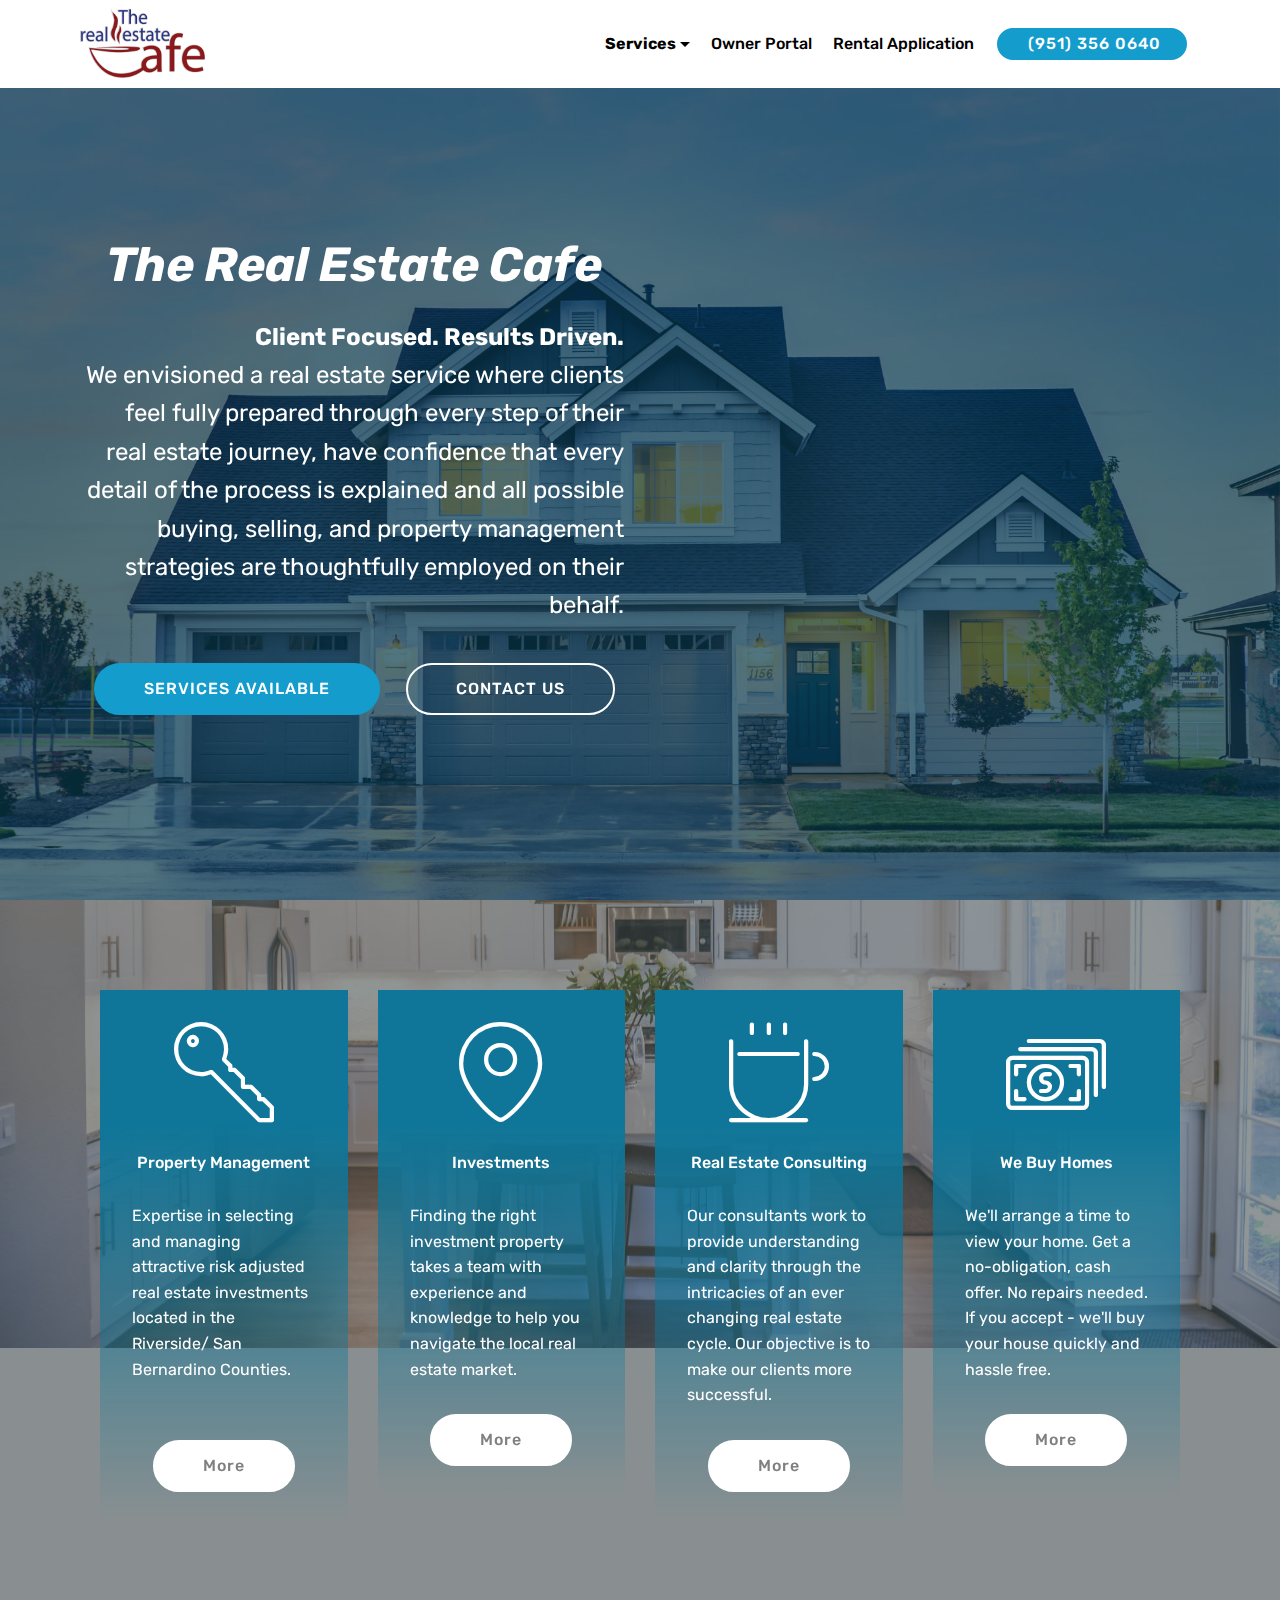
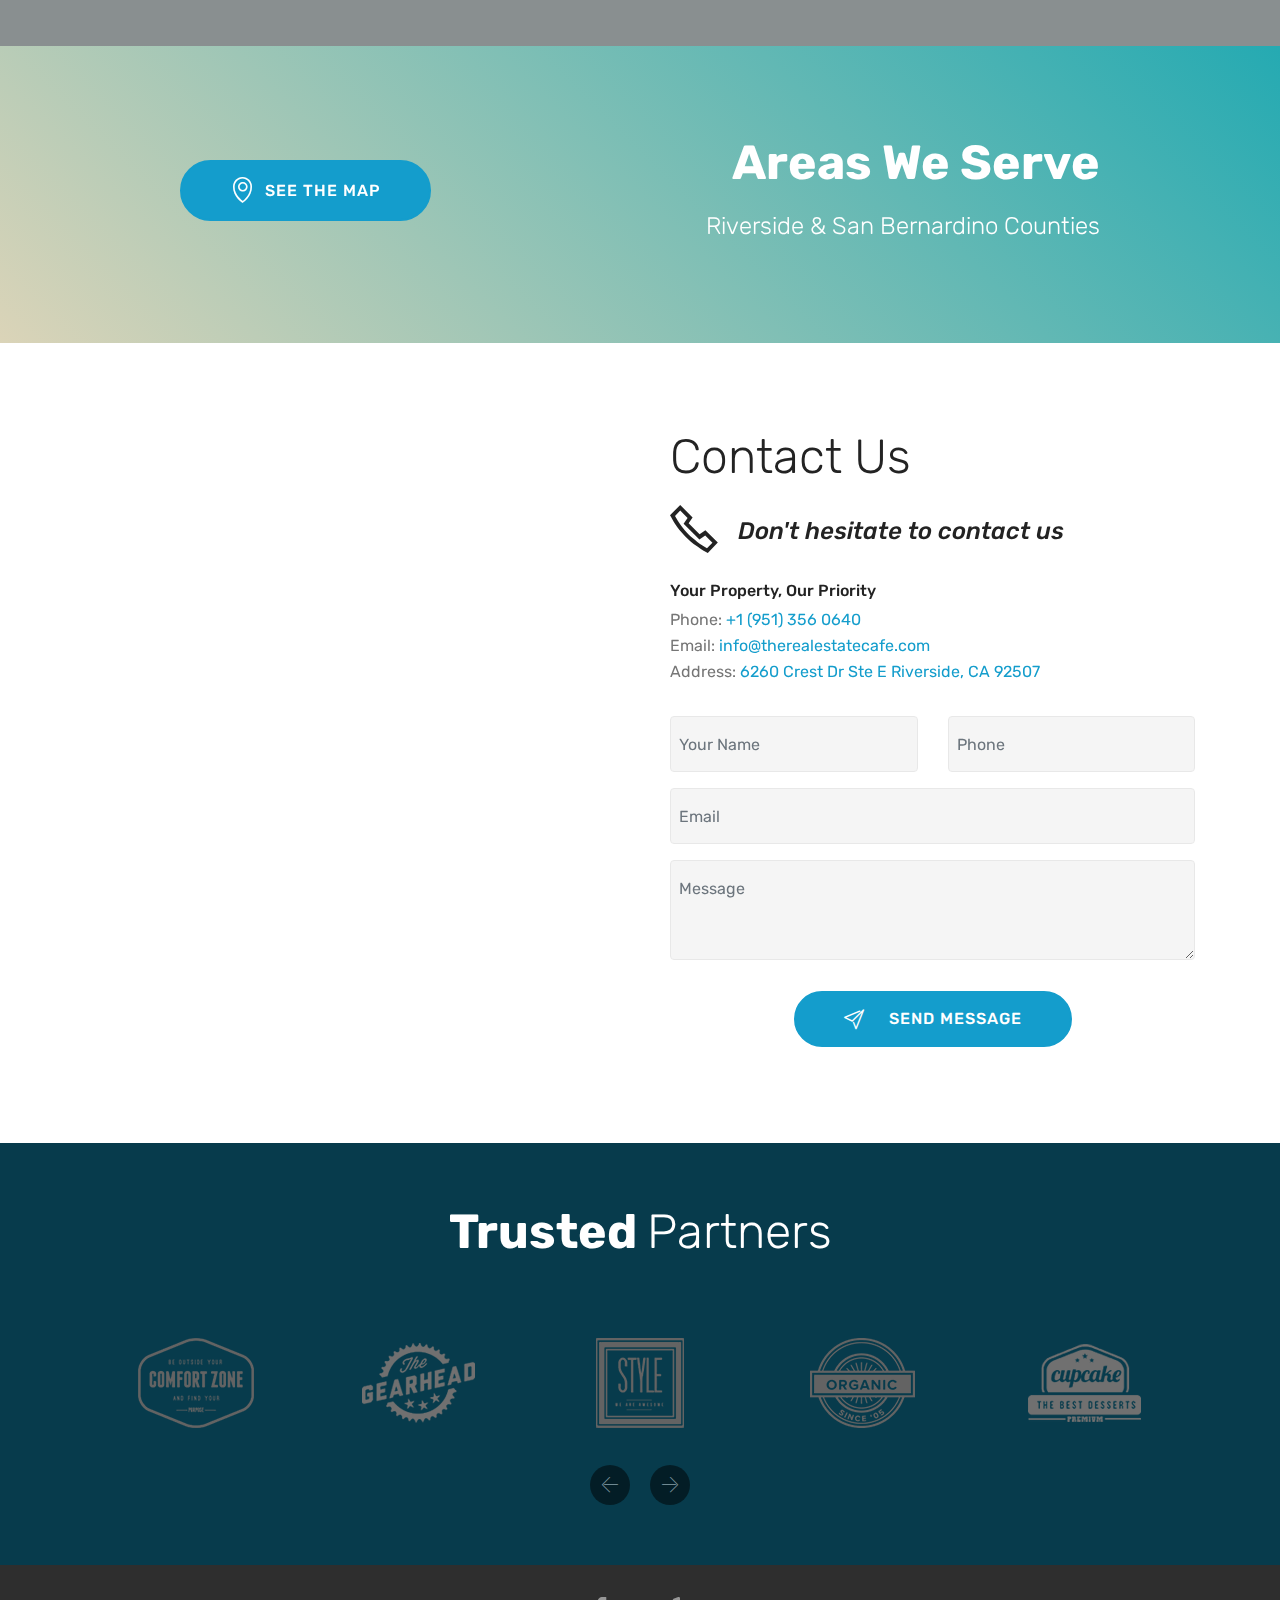
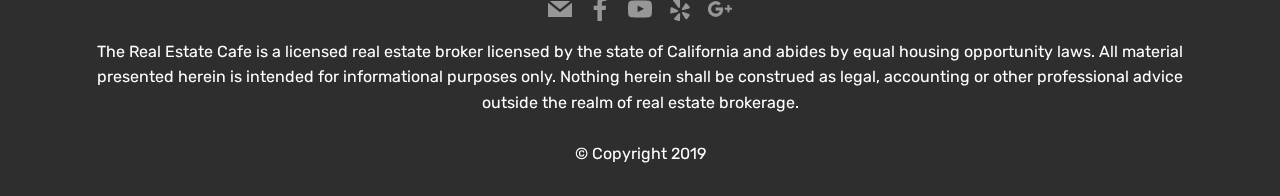
==== index.html @ cf10cf08 "Links" ====
<!DOCTYPE html>
<html  >
<head>
  <!-- Site made with Mobirise Website Builder v4.11.5, https://mobirise.com -->
  <meta charset="UTF-8">
  <meta http-equiv="X-UA-Compatible" content="IE=edge">
  <meta name="generator" content="Mobirise v4.11.5, mobirise.com">
  <meta name="viewport" content="width=device-width, initial-scale=1, minimum-scale=1">
  <link rel="shortcut icon" href="assets/images/1574031997.ico" type="image/x-icon">
  <meta name="description" content="We envisioned a real estate service where clients feel fully prepared through every step of their real estate journey, have confidence that every detail of the process is explained and all possible buying, selling, and property management strategies are thoughtfully employed on their behalf.">
  
  <title>The Real Estate Cafe</title>
  <link rel="stylesheet" href="assets/web/assets/mobirise-icons/mobirise-icons.css">
  <link rel="stylesheet" href="assets/web/assets/mobirise-icons-bold/mobirise-icons-bold.css">
  <link rel="stylesheet" href="assets/web/assets/mobirise-icons2/mobirise2.css">
  <link rel="stylesheet" href="assets/bootstrap/css/bootstrap.min.css">
  <link rel="stylesheet" href="assets/bootstrap/css/bootstrap-grid.min.css">
  <link rel="stylesheet" href="assets/bootstrap/css/bootstrap-reboot.min.css">
  <link rel="stylesheet" href="assets/dropdown/css/style.css">
  <link rel="stylesheet" href="assets/tether/tether.min.css">
  <link rel="stylesheet" href="assets/socicon/css/styles.css">
  <link rel="stylesheet" href="assets/theme/css/style.css">
  <link rel="preload" as="style" href="assets/mobirise/css/mbr-additional.css"><link rel="stylesheet" href="assets/mobirise/css/mbr-additional.css" type="text/css">
  
  
  
</head>
<body>

<!-- Analytics -->
<!-- Global site tag (gtag.js) - Google Analytics -->
<script async src="https://www.googletagmanager.com/gtag/js?id=UA-152706627-1"></script>
<script>
  window.dataLayer = window.dataLayer || [];
  function gtag(){dataLayer.push(arguments);}
  gtag('js', new Date());

  gtag('config', 'UA-152706627-1');
</script>
<!-- /Analytics -->


  <section class="menu cid-rDHTTCakpA" once="menu" id="menu2-9">

    

    <nav class="navbar navbar-expand beta-menu navbar-dropdown align-items-center navbar-fixed-top navbar-toggleable-sm">
        <button class="navbar-toggler navbar-toggler-right" type="button" data-toggle="collapse" data-target="#navbarSupportedContent" aria-controls="navbarSupportedContent" aria-expanded="false" aria-label="Toggle navigation">
            <div class="hamburger">
                <span></span>
                <span></span>
                <span></span>
                <span></span>
            </div>
        </button>
        <div class="menu-logo">
            <div class="navbar-brand">
                <span class="navbar-logo">
                    <a href="http://therealestatecafe.com">
                        <img src="assets/images/trec-final-374x216.png" alt="Mobirise" title="" style="height: 4.5rem;">
                    </a>
                </span>
                
            </div>
        </div>
        <div class="collapse navbar-collapse" id="navbarSupportedContent">
            <ul class="navbar-nav nav-dropdown" data-app-modern-menu="true"><li class="nav-item dropdown"><a class="nav-link link text-black dropdown-toggle display-4" href="https://mobirise.co" data-toggle="dropdown-submenu" aria-expanded="false"><strong>
                        Services</strong></a><div class="dropdown-menu"><a class="text-black dropdown-item display-4" href="propertymanagement.html">Property Management</a><a class="text-black dropdown-item display-4" href="Investments.html" aria-expanded="false">Investments</a><a class="text-black dropdown-item display-4" href="realestateconsulting.html" aria-expanded="false">Real Estate Consulting</a><a class="text-black dropdown-item display-4" href="webuyhomes.html" aria-expanded="false">We Buy Homes</a></div></li>
                <li class="nav-item"><a class="nav-link link text-black display-4" href="https://secure.rentecdirect.com/login/login.php" target="_blank">
                        Owner Portal</a></li><li class="nav-item"><a class="nav-link link text-black display-4" href="assets/files/Rental Application.pdf">
                        Rental Application</a></li></ul>
            <div class="navbar-buttons mbr-section-btn"><a class="btn btn-sm btn-primary display-4" href="tel:+1-951-356-0640">
                    &nbsp;(951) 356 0640</a></div>
        </div>
    </nav>
</section>

<section class="engine"><a href="https://mobirise.info/s">free bootstrap theme</a></section><section class="header7 cid-rGI8yPWXg2 mbr-fullscreen mbr-parallax-background" id="header7-j">

    

    <div class="mbr-overlay" style="opacity: 0.7; background-color: rgb(7, 59, 76);">
    </div>

    <div class="container">
        <div class="media-container-row">

            <div class="media-content align-right">
                <h1 class="mbr-section-title mbr-white pb-3 mbr-fonts-style display-2"><strong><em><br></em></strong><strong><em>The Real Estate Cafe</em></strong></h1>
                <div class="mbr-section-text mbr-white pb-3">
                    <p class="mbr-text mbr-fonts-style display-5"><strong>
                        Client Focused. Results Driven.<br></strong>We envisioned a real estate service where clients feel fully prepared through every step of their real estate journey, have confidence that every detail of the process is explained and all possible buying, selling, and property management strategies are thoughtfully employed on their behalf.
                    </p>
                </div>
                <div class="mbr-section-btn"><a class="btn btn-md btn-primary display-4" href="index.html#features8-p">SERVICES AVAILABLE</a>
                        <a class="btn btn-md btn-white-outline display-4" href="index.html#form4-1u">CONTACT US</a></div>
            </div>

            <div class="mbr-figure" style="width: 100%;"><iframe class="mbr-embedded-video" src="https://www.youtube.com/embed/abnGjzv8wHI?rel=0&amp;amp;showinfo=0&amp;autoplay=0&amp;loop=0" width="1280" height="720" frameborder="0" allowfullscreen></iframe></div>

        </div>
    </div>
</section>

<section class="features8 cid-rHWnczl6pa mbr-parallax-background" id="features8-p">

    

    <div class="mbr-overlay" style="opacity: 0.6; background-color: rgb(70, 80, 82);">
    </div>

    <div class="container">
        <div class="media-container-row">

            <div class="card  col-12 col-md-6 col-lg-3">
                <div class="card-img">
                    <a href="propertymanagement.html"><span class="mbr-iconfont mbri-key"></span></a>
                </div>
                <div class="card-box align-center">
                    <h4 class="card-title mbr-fonts-style display-7">Property Management</h4>
                    <p class="mbr-text mbr-fonts-style display-7">Expertise in selecting and managing attractive risk adjusted real estate investments located in the Riverside/ San Bernardino Counties. &nbsp; &nbsp; &nbsp; &nbsp;</p>
                    <div class="mbr-section-btn text-center"><a href="propertymanagement.html" class="btn btn-white display-4">
                            More
                        </a></div>
                </div>
            </div>

            <div class="card  col-12 col-md-6 col-lg-3">
                <div class="card-img">
                    <a href="Investments.html"><span class="mbr-iconfont mbri-pin"></span></a>
                </div>
                <div class="card-box align-center">
                    <h4 class="card-title mbr-fonts-style display-7">
                        Investments</h4>
                    <p class="mbr-text mbr-fonts-style display-7">
                       Finding the right investment property takes a team with experience and knowledge to help you navigate the local real estate market.</p>
                    <div class="mbr-section-btn text-center"><a href="Investments.html" class="btn btn-white display-4">
                            More
                        </a></div>
                </div>
            </div>

            <div class="card  col-12 col-md-6 col-lg-3">
                <div class="card-img">
                    <a href="realestateconsulting.html"><span class="mbr-iconfont mbri-hot-cup"></span></a>
                </div>
                <div class="card-box align-center">
                    <h4 class="card-title mbr-fonts-style display-7">Real Estate Consulting</h4>
                    <p class="mbr-text mbr-fonts-style display-7">Our consultants work to provide understanding and clarity through the intricacies of an ever changing real estate cycle. Our objective is to make our clients more successful.</p>
                    <div class="mbr-section-btn text-center"><a href="realestateconsulting.html" class="btn btn-white display-4">
                            More
                        </a></div>
                </div>
            </div>

            <div class="card  col-12 col-md-6 col-lg-3">
                <div class="card-img">
                    <a href="webuyhomes.html"><span class="mbr-iconfont mbri-cash"></span></a>
                </div>
                <div class="card-box align-center">
                    <h4 class="card-title mbr-fonts-style display-7">We Buy Homes</h4>
                    <p class="mbr-text mbr-fonts-style display-7">
                       We'll arrange a time to view your home. Get a no-obligation, cash offer. No repairs needed. If you accept - we'll buy your house quickly and hassle free.</p>
                    <div class="mbr-section-btn text-center"><a href="webuyhomes.html" class="btn btn-white display-4">
                            More
                        </a></div>
                </div>
            </div>
        </div>
    </div>
</section>

<section class="mbr-section info2 cid-rDAzeHBP8g" id="info2-3">

    

    

    <div class="container">
        <div class="row main justify-content-center">
            <div class="media-container-column col-12 col-lg-3 col-md-4">
                <div class="mbr-section-btn align-left py-4"><a class="btn btn-primary display-4" href="assets/files/Radius.pdf"><span class="mbrib-pin mbr-iconfont mbr-iconfont-btn"></span>
                    
                    SEE THE MAP</a></div>
            </div>
            <div class="media-container-column title col-12 col-lg-7 col-md-6">
                <h2 class="align-right mbr-bold mbr-white pb-3 mbr-fonts-style display-2">
                    Areas We Serve</h2>
                <h3 class="mbr-section-subtitle align-right mbr-light mbr-white mbr-fonts-style display-5">Riverside &amp; San Bernardino Counties</h3>
            </div>
        </div>
    </div>
</section>

<section class="mbr-section form4 cid-rI7AXeFHJq" id="form4-1u">

    

    
    <div class="container">
        <div class="row">
            <div class="col-md-6">
                <div class="google-map"><iframe frameborder="0" style="border:0" src="https://www.google.com/maps/embed?pb=!1m18!1m12!1m3!1d3310.1131016805157!2d-117.29382394874041!3d33.93821903108164!2m3!1f0!2f0!3f0!3m2!1i1024!2i768!4f13.1!3m3!1m2!1s0x80dcaf67838fd067%3A0x49333f3ebdfa933!2s6260%20River%20Crest%20Dr%20Ste%20E%2C%20Riverside%2C%20CA%2092507!5e0!3m2!1sen!2sus!4v1573858148658!5m2!1sen!2sus" allowfullscreen=""></iframe></div>
            </div>
            <div class="col-md-6">
                <h2 class="pb-3 align-left mbr-fonts-style display-2">
                    Contact Us</h2>
                <div>
                    <div class="icon-block pb-3 align-left">
                        <span class="icon-block__icon">
                            <span class="mbr-iconfont mobi-mbri-phone mobi-mbri"></span>
                        </span>
                        <h4 class="icon-block__title align-left mbr-fonts-style display-5">
                            Don't hesitate to contact us
                        </h4>
                    </div>
                    <div class="icon-contacts pb-3">
                        <h5 class="align-left mbr-fonts-style display-7">
                            Your Property, Our Priority</h5>
                        <p class="mbr-text align-left mbr-fonts-style display-7">Phone: <a href="tel:+1-951-356-0640">+1 (951) 356 0640
</a><br>Email: <a href="mailto:info@therealestatecafe.com">info@therealestatecafe.com
</a><br>Address: <a href="https://goo.gl/maps/MtQmYzuXw4M2exPb6">6260 Crest Dr Ste E Riverside, CA 92507</a></p>
                    </div>
                </div>
                <div data-form-type="formoid">
                    <!---Formbuilder Form--->
                    <form action="https://mobirise.com/" method="POST" class="mbr-form form-with-styler" data-form-title="Mobirise Form"><input type="hidden" name="email" data-form-email="true" value="NjEitcz1NUgP7tt80bOHB78tgXNG2n6FThf7GedK1lI90MJLsOsEZEXNHoDwFAj2pG/1dnRQwK0HQalCvZ9HMID+qB2Uj6NOpmA/CCeDQgaWIvW0AGDPTnLVJzceEoi9">
                        <div class="row">
                            <div hidden="hidden" data-form-alert="" class="alert alert-success col-12">Thanks for filling out the form!</div>
                            <div hidden="hidden" data-form-alert-danger="" class="alert alert-danger col-12">
                            </div>
                        </div>
                        <div class="dragArea row">
                            <div class="col-md-6  form-group" data-for="name">
                                <input type="text" name="name" placeholder="Your Name" data-form-field="Name" required="required" class="form-control input display-7" id="name-form4-1u">
                            </div>
                            <div class="col-md-6  form-group" data-for="phone">
                                <input type="text" name="phone" placeholder="Phone" data-form-field="Phone" required="required" class="form-control input display-7" id="phone-form4-1u">
                            </div>
                            <div data-for="email" class="col-md-12  form-group">
                                <input type="text" name="email" placeholder="Email" data-form-field="Email" class="form-control input display-7" required="required" id="email-form4-1u">
                            </div>
                            <div data-for="message" class="col-md-12  form-group">
                                <textarea name="message" placeholder="Message" data-form-field="Message" class="form-control input display-7" id="message-form4-1u"></textarea>
                            </div>
                            <div class="col-md-12 input-group-btn  mt-2 align-center"><button type="submit" class="btn btn-primary btn-form display-4"><span class="mbrib-paper-plane mbr-iconfont mbr-iconfont-btn" style="font-size: 20px;"></span>SEND MESSAGE</button></div>
                        </div>
                    </form><!---Formbuilder Form--->
                </div>
            </div>
        </div>
    </div>
</section>

<section class="clients cid-rHYdg5IMvt" data-interval="false" id="clients-19">
      

    
        <div class="container mb-5">
            <div class="media-container-row">
                <div class="col-12 align-center">
                    <h2 class="mbr-section-title pb-3 mbr-fonts-style display-2"><strong>Trusted&nbsp;</strong>Partners</h2>
                    
                </div>
            </div>
        </div>

    <div class="container">
        <div class="carousel slide" role="listbox" data-pause="true" data-keyboard="false" data-ride="carousel" data-interval="5000">
            <div class="carousel-inner" data-visible="5">
                
                
                
                
                
            <div class="carousel-item ">
                    <div class="media-container-row">
                        <div class="col-md-12">
                            <div class="wrap-img ">
                                <img src="assets/images/1.png" class="img-responsive clients-img">
                            </div>
                        </div>
                    </div>
                </div><div class="carousel-item ">
                    <div class="media-container-row">
                        <div class="col-md-12">
                            <div class="wrap-img ">
                                <img src="assets/images/2.png" class="img-responsive clients-img">
                            </div>
                        </div>
                    </div>
                </div><div class="carousel-item ">
                    <div class="media-container-row">
                        <div class="col-md-12">
                            <div class="wrap-img ">
                                <img src="assets/images/3.png" class="img-responsive clients-img">
                            </div>
                        </div>
                    </div>
                </div><div class="carousel-item ">
                    <div class="media-container-row">
                        <div class="col-md-12">
                            <div class="wrap-img ">
                                <img src="assets/images/4.png" class="img-responsive clients-img">
                            </div>
                        </div>
                    </div>
                </div><div class="carousel-item ">
                    <div class="media-container-row">
                        <div class="col-md-12">
                            <div class="wrap-img ">
                                <img src="assets/images/5.png" class="img-responsive clients-img">
                            </div>
                        </div>
                    </div>
                </div></div>
            <div class="carousel-controls">
                <a data-app-prevent-settings="" class="carousel-control carousel-control-prev" role="button" data-slide="prev">
                    <span aria-hidden="true" class="mbri-left mbr-iconfont"></span>
                    <span class="sr-only">Previous</span>
                </a>
                <a data-app-prevent-settings="" class="carousel-control carousel-control-next" role="button" data-slide="next">
                    <span aria-hidden="true" class="mbri-right mbr-iconfont"></span>
                    <span class="sr-only">Next</span>
                </a>
            </div>
        </div>
    </div>
</section>

<section once="footers" class="cid-rDAzD7xbrZ" id="footer7-7">

    

    

    <div class="container">
        <div class="media-container-row align-center mbr-white">
            
            <div class="row social-row">
                <div class="social-list align-right pb-2">
                    
                    
                    
                    
                    
                    
                <div class="soc-item">
                        <a href="mailto:info@therealestatecafe.com">
                            <span class="mbr-iconfont mbr-iconfont-social socicon-mail socicon"></span>
                        </a>
                    </div><div class="soc-item">
                        <a href="https://www.facebook.com/TheRealEstateCafe.Biz" target="_blank">
                            <span class="mbr-iconfont mbr-iconfont-social socicon-facebook socicon"></span>
                        </a>
                    </div><div class="soc-item">
                        <a href="https://www.youtube.com/channel/UC1i40LiXHaznT1-NiP7mgxQ" target="_blank">
                            <span class="mbr-iconfont mbr-iconfont-social socicon-youtube socicon"></span>
                        </a>
                    </div><div class="soc-item">
                        <a href="https://www.yelp.com/biz/the-real-estate-cafe-riverside-2" target="_blank">
                            <span class="mbr-iconfont mbr-iconfont-social socicon-yelp socicon"></span>
                        </a>
                    </div><div class="soc-item">
                        <a href="https://plus.google.com/u/0/+Mobirise" target="_blank">
                            <span class="socicon-googleplus socicon mbr-iconfont mbr-iconfont-social"></span>
                        </a>
                    </div></div>
            </div>
            <div class="row row-copirayt">
                <p class="mbr-text mb-0 mbr-fonts-style mbr-white align-center display-7">
                    The Real Estate Cafe is a licensed real estate broker licensed by the state of California and abides by equal housing opportunity laws. All material presented herein is intended for informational purposes only. Nothing herein shall be construed as legal, accounting or other professional advice outside the realm of real estate brokerage.
<br><br>© Copyright 2019</p>
            </div>
        </div>
    </div>
</section>


  <script src="assets/web/assets/jquery/jquery.min.js"></script>
  <script src="assets/popper/popper.min.js"></script>
  <script src="assets/bootstrap/js/bootstrap.min.js"></script>
  <script src="assets/parallax/jarallax.min.js"></script>
  <script src="assets/dropdown/js/nav-dropdown.js"></script>
  <script src="assets/dropdown/js/navbar-dropdown.js"></script>
  <script src="assets/touchswipe/jquery.touch-swipe.min.js"></script>
  <script src="assets/bootstrapcarouselswipe/bootstrap-carousel-swipe.js"></script>
  <script src="assets/mbr-clients-slider/mbr-clients-slider.js"></script>
  <script src="assets/tether/tether.min.js"></script>
  <script src="assets/smoothscroll/smooth-scroll.js"></script>
  <script src="assets/theme/js/script.js"></script>
  <script src="assets/formoid/formoid.min.js"></script>
  
  
 <div id="scrollToTop" class="scrollToTop mbr-arrow-up"><a style="text-align: center;"><i class="mbr-arrow-up-icon mbr-arrow-up-icon-cm cm-icon cm-icon-smallarrow-up"></i></a></div>
  </body>
</html>
---- assets/web/assets/mobirise-icons/mobirise-icons.css ----
@font-face {
  font-family: 'MobiriseIcons';
  src:  url('mobirise-icons.eot?spat4u');
  src:  url('mobirise-icons.eot?spat4u#iefix') format('embedded-opentype'),
    url('mobirise-icons.ttf?spat4u') format('truetype'),
    url('mobirise-icons.woff?spat4u') format('woff'),
    url('mobirise-icons.svg?spat4u#MobiriseIcons') format('svg');
  font-weight: normal;
  font-style: normal;
  font-display: swap;
}

[class^="mbri-"], [class*=" mbri-"] {
  /* use !important to prevent issues with browser extensions that change fonts */
  font-family: MobiriseIcons !important;
  speak: none;
  font-style: normal;
  font-weight: normal;
  font-variant: normal;
  text-transform: none;
  line-height: 1;

  /* Better Font Rendering =========== */
  -webkit-font-smoothing: antialiased;
  -moz-osx-font-smoothing: grayscale;
}

.mbri-add-submenu:before {
  content: "\e900";
}
.mbri-alert:before {
  content: "\e901";
}
.mbri-align-center:before {
  content: "\e902";
}
.mbri-align-justify:before {
  content: "\e903";
}
.mbri-align-left:before {
  content: "\e904";
}
.mbri-align-right:before {
  content: "\e905";
}
.mbri-android:before {
  content: "\e906";
}
.mbri-apple:before {
  content: "\e907";
}
.mbri-arrow-down:before {
  content: "\e908";
}
.mbri-arrow-next:before {
  content: "\e909";
}
.mbri-arrow-prev:before {
  content: "\e90a";
}
.mbri-arrow-up:before {
  content: "\e90b";
}
.mbri-bold:before {
  content: "\e90c";
}
.mbri-bookmark:before {
  content: "\e90d";
}
.mbri-bootstrap:before {
  content: "\e90e";
}
.mbri-briefcase:before {
  content: "\e90f";
}
.mbri-browse:before {
  content: "\e910";
}
.mbri-bulleted-list:before {
  content: "\e911";
}
.mbri-calendar:before {
  content: "\e912";
}
.mbri-camera:before {
  content: "\e913";
}
.mbri-cart-add:before {
  content: "\e914";
}
.mbri-cart-full:before {
  content: "\e915";
}
.mbri-cash:before {
  content: "\e916";
}
.mbri-change-style:before {
  content: "\e917";
}
.mbri-chat:before {
  content: "\e918";
}
.mbri-clock:before {
  content: "\e919";
}
.mbri-close:before {
  content: "\e91a";
}
.mbri-cloud:before {
  content: "\e91b";
}
.mbri-code:before {
  content: "\e91c";
}
.mbri-contact-form:before {
  content: "\e91d";
}
.mbri-credit-card:before {
  content: "\e91e";
}
.mbri-cursor-click:before {
  content: "\e91f";
}
.mbri-cust-feedback:before {
  content: "\e920";
}
.mbri-database:before {
  content: "\e921";
}
.mbri-delivery:before {
  content: "\e922";
}
.mbri-desktop:before {
  content: "\e923";
}
.mbri-devices:before {
  content: "\e924";
}
.mbri-down:before {
  content: "\e925";
}
.mbri-download:before {
  content: "\e989";
}
.mbri-drag-n-drop:before {
  content: "\e927";
}
.mbri-drag-n-drop2:before {
  content: "\e928";
}
.mbri-edit:before {
  content: "\e929";
}
.mbri-edit2:before {
  content: "\e92a";
}
.mbri-error:before {
  content: "\e92b";
}
.mbri-extension:before {
  content: "\e92c";
}
.mbri-features:before {
  content: "\e92d";
}
.mbri-file:before {
  content: "\e92e";
}
.mbri-flag:before {
  content: "\e92f";
}
.mbri-folder:before {
  content: "\e930";
}
.mbri-gift:before {
  content: "\e931";
}
.mbri-github:before {
  content: "\e932";
}
.mbri-globe:before {
  content: "\e933";
}
.mbri-globe-2:before {
  content: "\e934";
}
.mbri-growing-chart:before {
  content: "\e935";
}
.mbri-hearth:before {
  content: "\e936";
}
.mbri-help:before {
  content: "\e937";
}
.mbri-home:before {
  content: "\e938";
}
.mbri-hot-cup:before {
  content: "\e939";
}
.mbri-idea:before {
  content: "\e93a";
}
.mbri-image-gallery:before {
  content: "\e93b";
}
.mbri-image-slider:before {
  content: "\e93c";
}
.mbri-info:before {
  content: "\e93d";
}
.mbri-italic:before {
  content: "\e93e";
}
.mbri-key:before {
  content: "\e93f";
}
.mbri-laptop:before {
  content: "\e940";
}
.mbri-layers:before {
  content: "\e941";
}
.mbri-left-right:before {
  content: "\e942";
}
.mbri-left:before {
  content: "\e943";
}
.mbri-letter:before {
  content: "\e944";
}
.mbri-like:before {
  content: "\e945";
}
.mbri-link:before {
  content: "\e946";
}
.mbri-lock:before {
  content: "\e947";
}
.mbri-login:before {
  content: "\e948";
}
.mbri-logout:before {
  content: "\e949";
}
.mbri-magic-stick:before {
  content: "\e94a";
}
.mbri-map-pin:before {
  content: "\e94b";
}
.mbri-menu:before {
  content: "\e94c";
}
.mbri-mobile:before {
  content: "\e94d";
}
.mbri-mobile2:before {
  content: "\e94e";
}
.mbri-mobirise:before {
  content: "\e94f";
}
.mbri-more-horizontal:before {
  content: "\e950";
}
.mbri-more-vertical:before {
  content: "\e951";
}
.mbri-music:before {
  content: "\e952";
}
.mbri-new-file:before {
  content: "\e953";
}
.mbri-numbered-list:before {
  content: "\e954";
}
.mbri-opened-folder:before {
  content: "\e955";
}
.mbri-pages:before {
  content: "\e956";
}
.mbri-paper-plane:before {
  content: "\e957";
}
.mbri-paperclip:before {
  content: "\e958";
}
.mbri-photo:before {
  content: "\e959";
}
.mbri-photos:before {
  content: "\e95a";
}
.mbri-pin:before {
  content: "\e95b";
}
.mbri-play:before {
  content: "\e95c";
}
.mbri-plus:before {
  content: "\e95d";
}
.mbri-preview:before {
  content: "\e95e";
}
.mbri-print:before {
  content: "\e95f";
}
.mbri-protect:before {
  content: "\e960";
}
.mbri-question:before {
  content: "\e961";
}
.mbri-quote-left:before {
  content: "\e962";
}
.mbri-quote-right:before {
  content: "\e963";
}
.mbri-refresh:before {
  content: "\e964";
}
.mbri-responsive:before {
  content: "\e965";
}
.mbri-right:before {
  content: "\e966";
}
.mbri-rocket:before {
  content: "\e967";
}
.mbri-sad-face:before {
  content: "\e968";
}
.mbri-sale:before {
  content: "\e969";
}
.mbri-save:before {
  content: "\e96a";
}
.mbri-search:before {
  content: "\e96b";
}
.mbri-setting:before {
  content: "\e96c";
}
.mbri-setting2:before {
  content: "\e96d";
}
.mbri-setting3:before {
  content: "\e96e";
}
.mbri-share:before {
  content: "\e96f";
}
.mbri-shopping-bag:before {
  content: "\e970";
}
.mbri-shopping-basket:before {
  content: "\e971";
}
.mbri-shopping-cart:before {
  content: "\e972";
}
.mbri-sites:before {
  content: "\e973";
}
.mbri-smile-face:before {
  content: "\e974";
}
.mbri-speed:before {
  content: "\e975";
}
.mbri-star:before {
  content: "\e976";
}
.mbri-success:before {
  content: "\e977";
}
.mbri-sun:before {
  content: "\e978";
}
.mbri-sun2:before {
  content: "\e979";
}
.mbri-tablet:before {
  content: "\e97a";
}
.mbri-tablet-vertical:before {
  content: "\e97b";
}
.mbri-target:before {
  content: "\e97c";
}
.mbri-timer:before {
  content: "\e97d";
}
.mbri-to-ftp:before {
  content: "\e97e";
}
.mbri-to-local-drive:before {
  content: "\e97f";
}
.mbri-touch-swipe:before {
  content: "\e980";
}
.mbri-touch:before {
  content: "\e981";
}
.mbri-trash:before {
  content: "\e982";
}
.mbri-underline:before {
  content: "\e983";
}
.mbri-unlink:before {
  content: "\e984";
}
.mbri-unlock:before {
  content: "\e985";
}
.mbri-up-down:before {
  content: "\e986";
}
.mbri-up:before {
  content: "\e987";
}
.mbri-update:before {
  content: "\e988";
}
.mbri-upload:before {
 content: "\e926"; 
}
.mbri-user:before {
  content: "\e98a";
}
.mbri-user2:before {
  content: "\e98b";
}
.mbri-users:before {
  content: "\e98c";
}
.mbri-video:before {
  content: "\e98d";
}
.mbri-video-play:before {
  content: "\e98e";
}
.mbri-watch:before {
  content: "\e98f";
}
.mbri-website-theme:before {
  content: "\e990";
}
.mbri-wifi:before {
  content: "\e991";
}
.mbri-windows:before {
  content: "\e992";
}
.mbri-zoom-out:before {
  content: "\e993";
}
.mbri-redo:before {
  content: "\e994";
}
.mbri-undo:before {
  content: "\e995";
}
---- assets/web/assets/mobirise-icons-bold/mobirise-icons-bold.css ----
@font-face {
  font-family: 'mobirise-icons-bold';
  font-display: swap;
  src:  url('mobirise-icons-bold.eot?m1l4yr');
  src:  url('mobirise-icons-bold.eot?m1l4yr#iefix') format('embedded-opentype'),
    url('mobirise-icons-bold.ttf?m1l4yr') format('truetype'),
    url('mobirise-icons-bold.woff?m1l4yr') format('woff'),
    url('mobirise-icons-bold.svg?m1l4yr#mobirise-icons-bold') format('svg');
  font-weight: normal;
  font-style: normal;
}

[class^="mbrib-"], [class*="mbrib-"] {
  /* use !important to prevent issues with browser extensions that change fonts */
  font-family: 'mobirise-icons-bold' !important;
  speak: none;
  font-style: normal;
  font-weight: normal;
  font-variant: normal;
  text-transform: none;
  line-height: 1;

  /* Better Font Rendering =========== */
  -webkit-font-smoothing: antialiased;
  -moz-osx-font-smoothing: grayscale;
}

.mbrib-add-submenu:before {
  content: "\e900";
}
.mbrib-alert:before {
  content: "\e901";
}
.mbrib-align-center:before {
  content: "\e902";
}
.mbrib-align-justify:before {
  content: "\e903";
}
.mbrib-align-left:before {
  content: "\e904";
}
.mbrib-align-right:before {
  content: "\e905";
}
.mbrib-android:before {
  content: "\e906";
}
.mbrib-apple:before {
  content: "\e907";
}
.mbrib-arrow-down:before {
  content: "\e908";
}
.mbrib-arrow-next:before {
  content: "\e909";
}
.mbrib-arrow-prev:before {
  content: "\e90a";
}
.mbrib-arrow-up:before {
  content: "\e90b";
}
.mbrib-bold:before {
  content: "\e90c";
}
.mbrib-bookmark:before {
  content: "\e90d";
}
.mbrib-bootstrap:before {
  content: "\e90e";
}
.mbrib-briefcase:before {
  content: "\e90f";
}
.mbrib-browse:before {
  content: "\e910";
}
.mbrib-bulleted-list:before {
  content: "\e911";
}
.mbrib-calendar:before {
  content: "\e912";
}
.mbrib-camera:before {
  content: "\e913";
}
.mbrib-cart-add:before {
  content: "\e914";
}
.mbrib-cart-full:before {
  content: "\e915";
}
.mbrib-cash:before {
  content: "\e916";
}
.mbrib-change-style:before {
  content: "\e917";
}
.mbrib-chat:before {
  content: "\e918";
}
.mbrib-clock:before {
  content: "\e919";
}
.mbrib-close:before {
  content: "\e91a";
}
.mbrib-cloud:before {
  content: "\e91b";
}
.mbrib-code:before {
  content: "\e91c";
}
.mbrib-contact-form:before {
  content: "\e91d";
}
.mbrib-credit-card:before {
  content: "\e91e";
}
.mbrib-cursor-click:before {
  content: "\e91f";
}
.mbrib-cust-feedback:before {
  content: "\e920";
}
.mbrib-database:before {
  content: "\e921";
}
.mbrib-delivery:before {
  content: "\e922";
}
.mbrib-desktop:before {
  content: "\e923";
}
.mbrib-devices:before {
  content: "\e924";
}
.mbrib-down:before {
  content: "\e925";
}
.mbrib-download:before {
  content: "\e926";
}
.mbrib-drag-n-drop:before {
  content: "\e927";
}
.mbrib-drag-n-drop2:before {
  content: "\e928";
}
.mbrib-edit:before {
  content: "\e929";
}
.mbrib-edit2:before {
  content: "\e92a";
}
.mbrib-error:before {
  content: "\e92b";
}
.mbrib-extension:before {
  content: "\e92c";
}
.mbrib-features:before {
  content: "\e92d";
}
.mbrib-file:before {
  content: "\e92e";
}
.mbrib-flag:before {
  content: "\e92f";
}
.mbrib-folder:before {
  content: "\e930";
}
.mbrib-gift:before {
  content: "\e931";
}
.mbrib-github:before {
  content: "\e932";
}
.mbrib-globe-2:before {
  content: "\e933";
}
.mbrib-globe:before {
  content: "\e934";
}
.mbrib-growing-chart:before {
  content: "\e935";
}
.mbrib-hearth:before {
  content: "\e936";
}
.mbrib-help:before {
  content: "\e937";
}
.mbrib-home:before {
  content: "\e938";
}
.mbrib-hot-cup:before {
  content: "\e939";
}
.mbrib-idea:before {
  content: "\e93a";
}
.mbrib-image-gallery:before {
  content: "\e93b";
}
.mbrib-image-slider:before {
  content: "\e93c";
}
.mbrib-info:before {
  content: "\e93d";
}
.mbrib-italic:before {
  content: "\e93e";
}
.mbrib-key:before {
  content: "\e93f";
}
.mbrib-laptop:before {
  content: "\e940";
}
.mbrib-layers:before {
  content: "\e941";
}
.mbrib-left-right:before {
  content: "\e942";
}
.mbrib-left:before {
  content: "\e943";
}
.mbrib-letter:before {
  content: "\e944";
}
.mbrib-like:before {
  content: "\e945";
}
.mbrib-link:before {
  content: "\e946";
}
.mbrib-lock:before {
  content: "\e947";
}
.mbrib-login:before {
  content: "\e948";
}
.mbrib-logout:before {
  content: "\e949";
}
.mbrib-magic-stick:before {
  content: "\e94a";
}
.mbrib-map-pin:before {
  content: "\e94b";
}
.mbrib-menu:before {
  content: "\e94c";
}
.mbrib-mobile:before {
  content: "\e94d";
}
.mbrib-mobile2:before {
  content: "\e94e";
}
.mbrib-mobirise:before {
  content: "\e94f";
}
.mbrib-more-horizontal:before {
  content: "\e950";
}
.mbrib-more-vertical:before {
  content: "\e951";
}
.mbrib-music:before {
  content: "\e952";
}
.mbrib-new-file:before {
  content: "\e953";
}
.mbrib-numbered-list:before {
  content: "\e954";
}
.mbrib-opened-folder:before {
  content: "\e955";
}
.mbrib-pages:before {
  content: "\e956";
}
.mbrib-paper-plane:before {
  content: "\e957";
}
.mbrib-paperclip:before {
  content: "\e958";
}
.mbrib-photo:before {
  content: "\e959";
}
.mbrib-photos:before {
  content: "\e95a";
}
.mbrib-pin:before {
  content: "\e95b";
}
.mbrib-play:before {
  content: "\e95c";
}
.mbrib-plus:before {
  content: "\e95d";
}
.mbrib-preview:before {
  content: "\e95e";
}
.mbrib-print:before {
  content: "\e95f";
}
.mbrib-protect:before {
  content: "\e960";
}
.mbrib-question:before {
  content: "\e961";
}
.mbrib-quote-left:before {
  content: "\e962";
}
.mbrib-quote-right:before {
  content: "\e963";
}
.mbrib-redo:before {
  content: "\e964";
}
.mbrib-refresh:before {
  content: "\e965";
}
.mbrib-responsive:before {
  content: "\e966";
}
.mbrib-right:before {
  content: "\e967";
}
.mbrib-rocket:before {
  content: "\e968";
}
.mbrib-sad-face:before {
  content: "\e969";
}
.mbrib-sale:before {
  content: "\e96a";
}
.mbrib-save:before {
  content: "\e96b";
}
.mbrib-search:before {
  content: "\e96c";
}
.mbrib-setting:before {
  content: "\e96d";
}
.mbrib-setting2:before {
  content: "\e96e";
}
.mbrib-setting3:before {
  content: "\e96f";
}
.mbrib-share:before {
  content: "\e970";
}
.mbrib-shopping-bag:before {
  content: "\e971";
}
.mbrib-shopping-basket:before {
  content: "\e972";
}
.mbrib-shopping-cart:before {
  content: "\e973";
}
.mbrib-sites:before {
  content: "\e974";
}
.mbrib-smile-face:before {
  content: "\e975";
}
.mbrib-speed:before {
  content: "\e976";
}
.mbrib-star:before {
  content: "\e977";
}
.mbrib-success:before {
  content: "\e978";
}
.mbrib-sun:before {
  content: "\e979";
}
.mbrib-sun2:before {
  content: "\e97a";
}
.mbrib-tablet-vertical:before {
  content: "\e97b";
}
.mbrib-tablet:before {
  content: "\e97c";
}
.mbrib-target:before {
  content: "\e97d";
}
.mbrib-timer:before {
  content: "\e97e";
}
.mbrib-to-ftp:before {
  content: "\e97f";
}
.mbrib-to-local-drive:before {
  content: "\e980";
}
.mbrib-touch-swipe:before {
  content: "\e981";
}
.mbrib-touch:before {
  content: "\e982";
}
.mbrib-trash:before {
  content: "\e983";
}
.mbrib-underline:before {
  content: "\e984";
}
.mbrib-undo:before {
  content: "\e985";
}
.mbrib-unlink:before {
  content: "\e986";
}
.mbrib-unlock:before {
  content: "\e987";
}
.mbrib-up-down:before {
  content: "\e988";
}
.mbrib-up:before {
  content: "\e989";
}
.mbrib-update:before {
  content: "\e98a";
}
.mbrib-upload:before {
  content: "\e98b";
}
.mbrib-user:before {
  content: "\e98c";
}
.mbrib-user2:before {
  content: "\e98d";
}
.mbrib-users:before {
  content: "\e98e";
}
.mbrib-video-play:before {
  content: "\e98f";
}
.mbrib-video:before {
  content: "\e990";
}
.mbrib-watch:before {
  content: "\e991";
}
.mbrib-website-theme:before {
  content: "\e992";
}
.mbrib-wifi:before {
  content: "\e993";
}
.mbrib-windows:before {
  content: "\e994";
}
.mbrib-zoom-out:before {
  content: "\e995";
}
---- assets/web/assets/mobirise-icons2/mobirise2.css ----
@font-face {
  font-family: 'Moririse2';
  font-display: swap;
  src:  url('mobirise2.eot?f2bix4');
  src:  url('mobirise2.eot?f2bix4#iefix') format('embedded-opentype'),
    url('mobirise2.ttf?f2bix4') format('truetype'),
    url('mobirise2.woff?f2bix4') format('woff'),
    url('mobirise2.svg?f2bix4#mobirise2') format('svg');
  font-weight: normal;
  font-style: normal;
}

[class^="mobi-"], [class*=" mobi-"] {
  /* use !important to prevent issues with browser extensions that change fonts */
  font-family: 'Moririse2' !important;
  speak: none;
  font-style: normal;
  font-weight: normal;
  font-variant: normal;
  text-transform: none;
  line-height: 1;

  /* Better Font Rendering =========== */
  -webkit-font-smoothing: antialiased;
  -moz-osx-font-smoothing: grayscale;
}

.mobi-mbri-add-submenu:before {
  content: "\e900";
}
.mobi-mbri-alert:before {
  content: "\e901";
}
.mobi-mbri-align-center:before {
  content: "\e902";
}
.mobi-mbri-align-justify:before {
  content: "\e903";
}
.mobi-mbri-align-left:before {
  content: "\e904";
}
.mobi-mbri-align-right:before {
  content: "\e905";
}
.mobi-mbri-android:before {
  content: "\e906";
}
.mobi-mbri-apple:before {
  content: "\e907";
}
.mobi-mbri-arrow-down:before {
  content: "\e908";
}
.mobi-mbri-arrow-next:before {
  content: "\e909";
}
.mobi-mbri-arrow-prev:before {
  content: "\e90a";
}
.mobi-mbri-arrow-up:before {
  content: "\e90b";
}
.mobi-mbri-bold:before {
  content: "\e90c";
}
.mobi-mbri-bookmark:before {
  content: "\e90d";
}
.mobi-mbri-bootstrap:before {
  content: "\e90e";
}
.mobi-mbri-briefcase:before {
  content: "\e90f";
}
.mobi-mbri-browse:before {
  content: "\e910";
}
.mobi-mbri-bulleted-list:before {
  content: "\e911";
}
.mobi-mbri-calendar:before {
  content: "\e912";
}
.mobi-mbri-camera:before {
  content: "\e913";
}
.mobi-mbri-cart-add:before {
  content: "\e914";
}
.mobi-mbri-cart-full:before {
  content: "\e915";
}
.mobi-mbri-cash:before {
  content: "\e916";
}
.mobi-mbri-change-style:before {
  content: "\e917";
}
.mobi-mbri-chat:before {
  content: "\e918";
}
.mobi-mbri-clock:before {
  content: "\e919";
}
.mobi-mbri-close:before {
  content: "\e91a";
}
.mobi-mbri-cloud:before {
  content: "\e91b";
}
.mobi-mbri-code:before {
  content: "\e91c";
}
.mobi-mbri-contact-form:before {
  content: "\e91d";
}
.mobi-mbri-credit-card:before {
  content: "\e91e";
}
.mobi-mbri-cursor-click:before {
  content: "\e91f";
}
.mobi-mbri-cust-feedback:before {
  content: "\e920";
}
.mobi-mbri-database:before {
  content: "\e921";
}
.mobi-mbri-delivery:before {
  content: "\e922";
}
.mobi-mbri-desktop:before {
  content: "\e923";
}
.mobi-mbri-devices:before {
  content: "\e924";
}
.mobi-mbri-down:before {
  content: "\e925";
}
.mobi-mbri-download-2:before {
  content: "\e926";
}
.mobi-mbri-download:before {
  content: "\e927";
}
.mobi-mbri-drag-n-drop-2:before {
  content: "\e928";
}
.mobi-mbri-drag-n-drop:before {
  content: "\e929";
}
.mobi-mbri-edit-2:before {
  content: "\e92a";
}
.mobi-mbri-edit:before {
  content: "\e92b";
}
.mobi-mbri-error:before {
  content: "\e92c";
}
.mobi-mbri-extension:before {
  content: "\e92d";
}
.mobi-mbri-features:before {
  content: "\e92e";
}
.mobi-mbri-file:before {
  content: "\e92f";
}
.mobi-mbri-flag:before {
  content: "\e930";
}
.mobi-mbri-folder:before {
  content: "\e931";
}
.mobi-mbri-gift:before {
  content: "\e932";
}
.mobi-mbri-github:before {
  content: "\e933";
}
.mobi-mbri-globe-2:before {
  content: "\e934";
}
.mobi-mbri-globe:before {
  content: "\e935";
}
.mobi-mbri-growing-chart:before {
  content: "\e936";
}
.mobi-mbri-hearth:before {
  content: "\e937";
}
.mobi-mbri-help:before {
  content: "\e938";
}
.mobi-mbri-home:before {
  content: "\e939";
}
.mobi-mbri-hot-cup:before {
  content: "\e93a";
}
.mobi-mbri-idea:before {
  content: "\e93b";
}
.mobi-mbri-image-gallery:before {
  content: "\e93c";
}
.mobi-mbri-image-slider:before {
  content: "\e93d";
}
.mobi-mbri-info:before {
  content: "\e93e";
}
.mobi-mbri-italic:before {
  content: "\e93f";
}
.mobi-mbri-key:before {
  content: "\e940";
}
.mobi-mbri-laptop:before {
  content: "\e941";
}
.mobi-mbri-layers:before {
  content: "\e942";
}
.mobi-mbri-left-right:before {
  content: "\e943";
}
.mobi-mbri-left:before {
  content: "\e944";
}
.mobi-mbri-letter:before {
  content: "\e945";
}
.mobi-mbri-like:before {
  content: "\e946";
}
.mobi-mbri-link:before {
  content: "\e947";
}
.mobi-mbri-lock:before {
  content: "\e948";
}
.mobi-mbri-login:before {
  content: "\e949";
}
.mobi-mbri-logout:before {
  content: "\e94a";
}
.mobi-mbri-magic-stick:before {
  content: "\e94b";
}
.mobi-mbri-map-pin:before {
  content: "\e94c";
}
.mobi-mbri-menu:before {
  content: "\e94d";
}
.mobi-mbri-mobile-2:before {
  content: "\e94e";
}
.mobi-mbri-mobile-horizontal:before {
  content: "\e94f";
}
.mobi-mbri-mobile:before {
  content: "\e950";
}
.mobi-mbri-mobirise:before {
  content: "\e951";
}
.mobi-mbri-more-horizontal:before {
  content: "\e952";
}
.mobi-mbri-more-vertical:before {
  content: "\e953";
}
.mobi-mbri-music:before {
  content: "\e954";
}
.mobi-mbri-new-file:before {
  content: "\e955";
}
.mobi-mbri-numbered-list:before {
  content: "\e956";
}
.mobi-mbri-opened-folder:before {
  content: "\e957";
}
.mobi-mbri-pages:before {
  content: "\e958";
}
.mobi-mbri-paper-plane:before {
  content: "\e959";
}
.mobi-mbri-paperclip:before {
  content: "\e95a";
}
.mobi-mbri-phone:before {
  content: "\e95b";
}
.mobi-mbri-photo:before {
  content: "\e95c";
}
.mobi-mbri-photos:before {
  content: "\e95d";
}
.mobi-mbri-pin:before {
  content: "\e95e";
}
.mobi-mbri-play:before {
  content: "\e95f";
}
.mobi-mbri-plus:before {
  content: "\e960";
}
.mobi-mbri-preview:before {
  content: "\e961";
}
.mobi-mbri-print:before {
  content: "\e962";
}
.mobi-mbri-protect:before {
  content: "\e963";
}
.mobi-mbri-question:before {
  content: "\e964";
}
.mobi-mbri-quote-left:before {
  content: "\e965";
}
.mobi-mbri-quote-right:before {
  content: "\e966";
}
.mobi-mbri-redo:before {
  content: "\e967";
}
.mobi-mbri-refresh:before {
  content: "\e968";
}
.mobi-mbri-responsive-2:before {
  content: "\e969";
}
.mobi-mbri-responsive:before {
  content: "\e96a";
}
.mobi-mbri-right:before {
  content: "\e96b";
}
.mobi-mbri-rocket:before {
  content: "\e96c";
}
.mobi-mbri-sad-face:before {
  content: "\e96d";
}
.mobi-mbri-sale:before {
  content: "\e96e";
}
.mobi-mbri-save:before {
  content: "\e96f";
}
.mobi-mbri-search:before {
  content: "\e970";
}
.mobi-mbri-setting-2:before {
  content: "\e971";
}
.mobi-mbri-setting-3:before {
  content: "\e972";
}
.mobi-mbri-setting:before {
  content: "\e973";
}
.mobi-mbri-share:before {
  content: "\e974";
}
.mobi-mbri-shopping-bag:before {
  content: "\e975";
}
.mobi-mbri-shopping-basket:before {
  content: "\e976";
}
.mobi-mbri-shopping-cart:before {
  content: "\e977";
}
.mobi-mbri-sites:before {
  content: "\e978";
}
.mobi-mbri-smile-face:before {
  content: "\e979";
}
.mobi-mbri-speed:before {
  content: "\e97a";
}
.mobi-mbri-star:before {
  content: "\e97b";
}
.mobi-mbri-success:before {
  content: "\e97c";
}
.mobi-mbri-sun:before {
  content: "\e97d";
}
.mobi-mbri-sun2:before {
  content: "\e97e";
}
.mobi-mbri-tablet-vertical:before {
  content: "\e97f";
}
.mobi-mbri-tablet:before {
  content: "\e980";
}
.mobi-mbri-target:before {
  content: "\e981";
}
.mobi-mbri-timer:before {
  content: "\e982";
}
.mobi-mbri-to-ftp:before {
  content: "\e983";
}
.mobi-mbri-to-local-drive:before {
  content: "\e984";
}
.mobi-mbri-touch-swipe:before {
  content: "\e985";
}
.mobi-mbri-touch:before {
  content: "\e986";
}
.mobi-mbri-trash:before {
  content: "\e987";
}
.mobi-mbri-underline:before {
  content: "\e988";
}
.mobi-mbri-undo:before {
  content: "\e989";
}
.mobi-mbri-unlink:before {
  content: "\e98a";
}
.mobi-mbri-unlock:before {
  content: "\e98b";
}
.mobi-mbri-up-down:before {
  content: "\e98c";
}
.mobi-mbri-up:before {
  content: "\e98d";
}
.mobi-mbri-update:before {
  content: "\e98e";
}
.mobi-mbri-upload-2:before {
  content: "\e98f";
}
.mobi-mbri-upload:before {
  content: "\e990";
}
.mobi-mbri-user-2:before {
  content: "\e991";
}
.mobi-mbri-user:before {
  content: "\e992";
}
.mobi-mbri-users:before {
  content: "\e993";
}
.mobi-mbri-video-play:before {
  content: "\e994";
}
.mobi-mbri-video:before {
  content: "\e995";
}
.mobi-mbri-watch:before {
  content: "\e996";
}
.mobi-mbri-website-theme-2:before {
  content: "\e997";
}
.mobi-mbri-website-theme:before {
  content: "\e998";
}
.mobi-mbri-wifi:before {
  content: "\e999";
}
.mobi-mbri-windows:before {
  content: "\e99a";
}
.mobi-mbri-zoom-in:before {
  content: "\e99b";
}
.mobi-mbri-zoom-out:before {
  content: "\e99c";
}
---- assets/dropdown/css/style.css ----
.navbar-dropdown {
  left: 0;
  padding: 0;
  position: absolute;
  right: 0;
  top: 0;
  transition: all 0.45s ease;
  z-index: 1030;
  background: #282828; }
  .navbar-dropdown .navbar-logo {
    margin-right: 0.8rem;
    transition: margin 0.3s ease-in-out;
    vertical-align: middle; }
    .navbar-dropdown .navbar-logo img {
      height: 3.125rem;
      transition: all 0.3s ease-in-out; }
    .navbar-dropdown .navbar-logo.mbr-iconfont {
      font-size: 3.125rem;
      line-height: 3.125rem; }
  .navbar-dropdown .navbar-caption {
    font-weight: 700;
    white-space: normal;
    vertical-align: -4px;
    line-height: 3.125rem !important; }
    .navbar-dropdown .navbar-caption, .navbar-dropdown .navbar-caption:hover {
      color: inherit;
      text-decoration: none; }
  .navbar-dropdown .mbr-iconfont + .navbar-caption {
    vertical-align: -1px; }
  .navbar-dropdown.navbar-fixed-top {
    position: fixed; }
  .navbar-dropdown .navbar-brand span {
    vertical-align: -4px; }
  .navbar-dropdown.bg-color.transparent {
    background: none; }
  .navbar-dropdown.navbar-short .navbar-brand {
    padding: 0.625rem 0; }
    .navbar-dropdown.navbar-short .navbar-brand span {
      vertical-align: -1px; }
  .navbar-dropdown.navbar-short .navbar-caption {
    line-height: 2.375rem !important;
    vertical-align: -2px; }
  .navbar-dropdown.navbar-short .navbar-logo {
    margin-right: 0.5rem; }
    .navbar-dropdown.navbar-short .navbar-logo img {
      height: 2.375rem; }
    .navbar-dropdown.navbar-short .navbar-logo.mbr-iconfont {
      font-size: 2.375rem;
      line-height: 2.375rem; }
  .navbar-dropdown.navbar-short .mbr-table-cell {
    height: 3.625rem; }
  .navbar-dropdown .navbar-close {
    left: 0.6875rem;
    position: fixed;
    top: 0.75rem;
    z-index: 1000; }
  .navbar-dropdown .hamburger-icon {
    content: "";
    display: inline-block;
    vertical-align: middle;
    width: 16px;
    -webkit-box-shadow: 0 -6px 0 1px #282828,0 0 0 1px #282828,0 6px 0 1px #282828;
    -moz-box-shadow: 0 -6px 0 1px #282828,0 0 0 1px #282828,0 6px 0 1px #282828;
    box-shadow: 0 -6px 0 1px #282828,0 0 0 1px #282828,0 6px 0 1px #282828; }

.dropdown-menu .dropdown-toggle[data-toggle="dropdown-submenu"]::after {
  border-bottom: 0.35em solid transparent;
  border-left: 0.35em solid;
  border-right: 0;
  border-top: 0.35em solid transparent;
  margin-left: 0.3rem; }

.dropdown-menu .dropdown-item:focus {
  outline: 0; }

.nav-dropdown {
  font-size: 0.75rem;
  font-weight: 500;
  height: auto !important; }
  .nav-dropdown .nav-btn {
    padding-left: 1rem; }
  .nav-dropdown .link {
    margin: .667em 1.667em;
    font-weight: 500;
    padding: 0;
    transition: color .2s ease-in-out; }
    .nav-dropdown .link.dropdown-toggle {
      margin-right: 2.583em; }
      .nav-dropdown .link.dropdown-toggle::after {
        margin-left: .25rem;
        border-top: 0.35em solid;
        border-right: 0.35em solid transparent;
        border-left: 0.35em solid transparent;
        border-bottom: 0; }
      .nav-dropdown .link.dropdown-toggle[aria-expanded="true"] {
        margin: 0;
        padding: 0.667em 3.263em  0.667em 1.667em; }
  .nav-dropdown .link::after,
  .nav-dropdown .dropdown-item::after {
    color: inherit; }
  .nav-dropdown .btn {
    font-size: 0.75rem;
    font-weight: 700;
    letter-spacing: 0;
    margin-bottom: 0;
    padding-left: 1.25rem;
    padding-right: 1.25rem; }
  .nav-dropdown .dropdown-menu {
    border-radius: 0;
    border: 0;
    left: 0;
    margin: 0;
    padding-bottom: 1.25rem;
    padding-top: 1.25rem;
    position: relative; }
  .nav-dropdown .dropdown-submenu {
    margin-left: 0.125rem;
    top: 0; }
  .nav-dropdown .dropdown-item {
    font-weight: 500;
    line-height: 2;
    padding: 0.3846em 4.615em 0.3846em 1.5385em;
    position: relative;
    transition: color .2s ease-in-out, background-color .2s ease-in-out; }
    .nav-dropdown .dropdown-item::after {
      margin-top: -0.3077em;
      position: absolute;
      right: 1.1538em;
      top: 50%; }
    .nav-dropdown .dropdown-item:focus, .nav-dropdown .dropdown-item:hover {
      background: none; }

@media (max-width: 767px) {
  .nav-dropdown.navbar-toggleable-sm {
    bottom: 0;
    display: none;
    left: 0;
    overflow-x: hidden;
    position: fixed;
    top: 0;
    transform: translateX(-100%);
    -ms-transform: translateX(-100%);
    -webkit-transform: translateX(-100%);
    width: 18.75rem;
    z-index: 999; } }
.nav-dropdown.navbar-toggleable-xl {
  bottom: 0;
  display: none;
  left: 0;
  overflow-x: hidden;
  position: fixed;
  top: 0;
  transform: translateX(-100%);
  -ms-transform: translateX(-100%);
  -webkit-transform: translateX(-100%);
  width: 18.75rem;
  z-index: 999; }

.nav-dropdown-sm {
  display: block !important;
  overflow-x: hidden;
  overflow: auto;
  padding-top: 3.875rem; }
  .nav-dropdown-sm::after {
    content: "";
    display: block;
    height: 3rem;
    width: 100%; }
  .nav-dropdown-sm.collapse.in ~ .navbar-close {
    display: block !important; }
  .nav-dropdown-sm.collapsing, .nav-dropdown-sm.collapse.in {
    transform: translateX(0);
    -ms-transform: translateX(0);
    -webkit-transform: translateX(0);
    transition: all 0.25s ease-out;
    -webkit-transition: all 0.25s ease-out;
    background: #282828; }
  .nav-dropdown-sm.collapsing[aria-expanded="false"] {
    transform: translateX(-100%);
    -ms-transform: translateX(-100%);
    -webkit-transform: translateX(-100%); }
  .nav-dropdown-sm .nav-item {
    display: block;
    margin-left: 0 !important;
    padding-left: 0; }
  .nav-dropdown-sm .link,
  .nav-dropdown-sm .dropdown-item {
    border-top: 1px dotted rgba(255, 255, 255, 0.1);
    font-size: 0.8125rem;
    line-height: 1.6;
    margin: 0 !important;
    padding: 0.875rem 2.4rem 0.875rem 1.5625rem !important;
    position: relative;
    white-space: normal; }
    .nav-dropdown-sm .link:focus, .nav-dropdown-sm .link:hover,
    .nav-dropdown-sm .dropdown-item:focus,
    .nav-dropdown-sm .dropdown-item:hover {
      background: rgba(0, 0, 0, 0.2) !important;
      color: #c0a375; }
  .nav-dropdown-sm .nav-btn {
    position: relative;
    padding: 1.5625rem 1.5625rem 0 1.5625rem; }
    .nav-dropdown-sm .nav-btn::before {
      border-top: 1px dotted rgba(255, 255, 255, 0.1);
      content: "";
      left: 0;
      position: absolute;
      top: 0;
      width: 100%; }
    .nav-dropdown-sm .nav-btn + .nav-btn {
      padding-top: 0.625rem; }
      .nav-dropdown-sm .nav-btn + .nav-btn::before {
        display: none; }
  .nav-dropdown-sm .btn {
    padding: 0.625rem 0; }
  .nav-dropdown-sm .dropdown-toggle[data-toggle="dropdown-submenu"]::after {
    margin-left: .25rem;
    border-top: 0.35em solid;
    border-right: 0.35em solid transparent;
    border-left: 0.35em solid transparent;
    border-bottom: 0; }
  .nav-dropdown-sm .dropdown-toggle[data-toggle="dropdown-submenu"][aria-expanded="true"]::after {
    border-top: 0;
    border-right: 0.35em solid transparent;
    border-left: 0.35em solid transparent;
    border-bottom: 0.35em solid; }
  .nav-dropdown-sm .dropdown-menu {
    margin: 0;
    padding: 0;
    position: relative;
    top: 0;
    left: 0;
    width: 100%;
    border: 0;
    float: none;
    border-radius: 0;
    background: none; }
  .nav-dropdown-sm .dropdown-submenu {
    left: 100%;
    margin-left: 0.125rem;
    margin-top: -1.25rem;
    top: 0; }

.navbar-toggleable-sm .nav-dropdown .dropdown-menu {
  position: absolute; }

.navbar-toggleable-sm .nav-dropdown .dropdown-submenu {
  left: 100%;
  margin-left: 0.125rem;
  margin-top: -1.25rem;
  top: 0; }

.navbar-toggleable-sm.opened .nav-dropdown .dropdown-menu {
  position: relative; }

.navbar-toggleable-sm.opened .nav-dropdown .dropdown-submenu {
  left: 0;
  margin-left: 00rem;
  margin-top: 0rem;
  top: 0; }

.is-builder .nav-dropdown.collapsing {
  transition: none !important; }

/*# sourceMappingURL=style.css.map */
---- assets/socicon/css/styles.css ----
@charset "UTF-8";

@font-face {
  font-family: "socicon";
  src:url("../fonts/socicon.eot");
  src:url("../fonts/socicon.eot?#iefix") format("embedded-opentype"),
    url("../fonts/socicon.woff") format("woff"),
    url("../fonts/socicon.ttf") format("truetype"),
    url("../fonts/socicon.svg#socicon") format("svg");
  font-weight: normal;
  font-style: normal;
  font-display:swap;
}

[data-icon]:before {
  font-family: "socicon" !important;
  content: attr(data-icon);
  font-style: normal !important;
  font-weight: normal !important;
  font-variant: normal !important;
  text-transform: none !important;
  speak: none;
  line-height: 1;
  -webkit-font-smoothing: antialiased;
  -moz-osx-font-smoothing: grayscale;
}

[class^="socicon-"]:before,
[class*=" socicon-"]:before {
  font-family: "socicon" !important;
  font-style: normal !important;
  font-weight: normal !important;
  font-variant: normal !important;
  text-transform: none !important;
  speak: none;
  line-height: 1;
  -webkit-font-smoothing: antialiased;
  -moz-osx-font-smoothing: grayscale;
}

.socicon-modelmayhem:before {
  content: "\e000";
}
.socicon-mixcloud:before {
  content: "\e001";
}
.socicon-drupal:before {
  content: "\e002";
}
.socicon-swarm:before {
  content: "\e003";
}
.socicon-istock:before {
  content: "\e004";
}
.socicon-yammer:before {
  content: "\e005";
}
.socicon-ello:before {
  content: "\e006";
}
.socicon-stackoverflow:before {
  content: "\e007";
}
.socicon-persona:before {
  content: "\e008";
}
.socicon-triplej:before {
  content: "\e009";
}
.socicon-houzz:before {
  content: "\e00a";
}
.socicon-rss:before {
  content: "\e00b";
}
.socicon-paypal:before {
  content: "\e00c";
}
.socicon-odnoklassniki:before {
  content: "\e00d";
}
.socicon-airbnb:before {
  content: "\e00e";
}
.socicon-periscope:before {
  content: "\e00f";
}
.socicon-outlook:before {
  content: "\e010";
}
.socicon-coderwall:before {
  content: "\e011";
}
.socicon-tripadvisor:before {
  content: "\e012";
}
.socicon-appnet:before {
  content: "\e013";
}
.socicon-goodreads:before {
  content: "\e014";
}
.socicon-tripit:before {
  content: "\e015";
}
.socicon-lanyrd:before {
  content: "\e016";
}
.socicon-slideshare:before {
  content: "\e017";
}
.socicon-buffer:before {
  content: "\e018";
}
.socicon-disqus:before {
  content: "\e019";
}
.socicon-vkontakte:before {
  content: "\e01a";
}
.socicon-whatsapp:before {
  content: "\e01b";
}
.socicon-patreon:before {
  content: "\e01c";
}
.socicon-storehouse:before {
  content: "\e01d";
}
.socicon-pocket:before {
  content: "\e01e";
}
.socicon-mail:before {
  content: "\e01f";
}
.socicon-blogger:before {
  content: "\e020";
}
.socicon-technorati:before {
  content: "\e021";
}
.socicon-reddit:before {
  content: "\e022";
}
.socicon-dribbble:before {
  content: "\e023";
}
.socicon-stumbleupon:before {
  content: "\e024";
}
.socicon-digg:before {
  content: "\e025";
}
.socicon-envato:before {
  content: "\e026";
}
.socicon-behance:before {
  content: "\e027";
}
.socicon-delicious:before {
  content: "\e028";
}
.socicon-deviantart:before {
  content: "\e029";
}
.socicon-forrst:before {
  content: "\e02a";
}
.socicon-play:before {
  content: "\e02b";
}
.socicon-zerply:before {
  content: "\e02c";
}
.socicon-wikipedia:before {
  content: "\e02d";
}
.socicon-apple:before {
  content: "\e02e";
}
.socicon-flattr:before {
  content: "\e02f";
}
.socicon-github:before {
  content: "\e030";
}
.socicon-renren:before {
  content: "\e031";
}
.socicon-friendfeed:before {
  content: "\e032";
}
.socicon-newsvine:before {
  content: "\e033";
}
.socicon-identica:before {
  content: "\e034";
}
.socicon-bebo:before {
  content: "\e035";
}
.socicon-zynga:before {
  content: "\e036";
}
.socicon-steam:before {
  content: "\e037";
}
.socicon-xbox:before {
  content: "\e038";
}
.socicon-windows:before {
  content: "\e039";
}
.socicon-qq:before {
  content: "\e03a";
}
.socicon-douban:before {
  content: "\e03b";
}
.socicon-meetup:before {
  content: "\e03c";
}
.socicon-playstation:before {
  content: "\e03d";
}
.socicon-android:before {
  content: "\e03e";
}
.socicon-snapchat:before {
  content: "\e03f";
}
.socicon-twitter:before {
  content: "\e040";
}
.socicon-facebook:before {
  content: "\e041";
}
.socicon-googleplus:before {
  content: "\e042";
}
.socicon-pinterest:before {
  content: "\e043";
}
.socicon-foursquare:before {
  content: "\e044";
}
.socicon-yahoo:before {
  content: "\e045";
}
.socicon-skype:before {
  content: "\e046";
}
.socicon-yelp:before {
  content: "\e047";
}
.socicon-feedburner:before {
  content: "\e048";
}
.socicon-linkedin:before {
  content: "\e049";
}
.socicon-viadeo:before {
  content: "\e04a";
}
.socicon-xing:before {
  content: "\e04b";
}
.socicon-myspace:before {
  content: "\e04c";
}
.socicon-soundcloud:before {
  content: "\e04d";
}
.socicon-spotify:before {
  content: "\e04e";
}
.socicon-grooveshark:before {
  content: "\e04f";
}
.socicon-lastfm:before {
  content: "\e050";
}
.socicon-youtube:before {
  content: "\e051";
}
.socicon-vimeo:before {
  content: "\e052";
}
.socicon-dailymotion:before {
  content: "\e053";
}
.socicon-vine:before {
  content: "\e054";
}
.socicon-flickr:before {
  content: "\e055";
}
.socicon-500px:before {
  content: "\e056";
}
.socicon-wordpress:before {
  content: "\e058";
}
.socicon-tumblr:before {
  content: "\e059";
}
.socicon-twitch:before {
  content: "\e05a";
}
.socicon-8tracks:before {
  content: "\e05b";
}
.socicon-amazon:before {
  content: "\e05c";
}
.socicon-icq:before {
  content: "\e05d";
}
.socicon-smugmug:before {
  content: "\e05e";
}
.socicon-ravelry:before {
  content: "\e05f";
}
.socicon-weibo:before {
  content: "\e060";
}
.socicon-baidu:before {
  content: "\e061";
}
.socicon-angellist:before {
  content: "\e062";
}
.socicon-ebay:before {
  content: "\e063";
}
.socicon-imdb:before {
  content: "\e064";
}
.socicon-stayfriends:before {
  content: "\e065";
}
.socicon-residentadvisor:before {
  content: "\e066";
}
.socicon-google:before {
  content: "\e067";
}
.socicon-yandex:before {
  content: "\e068";
}
.socicon-sharethis:before {
  content: "\e069";
}
.socicon-bandcamp:before {
  content: "\e06a";
}
.socicon-itunes:before {
  content: "\e06b";
}
.socicon-deezer:before {
  content: "\e06c";
}
.socicon-telegram:before {
  content: "\e06e";
}
.socicon-openid:before {
  content: "\e06f";
}
.socicon-amplement:before {
  content: "\e070";
}
.socicon-viber:before {
  content: "\e071";
}
.socicon-zomato:before {
  content: "\e072";
}
.socicon-draugiem:before {
  content: "\e074";
}
.socicon-endomodo:before {
  content: "\e075";
}
.socicon-filmweb:before {
  content: "\e076";
}
.socicon-stackexchange:before {
  content: "\e077";
}
.socicon-wykop:before {
  content: "\e078";
}
.socicon-teamspeak:before {
  content: "\e079";
}
.socicon-teamviewer:before {
  content: "\e07a";
}
.socicon-ventrilo:before {
  content: "\e07b";
}
.socicon-younow:before {
  content: "\e07c";
}
.socicon-raidcall:before {
  content: "\e07d";
}
.socicon-mumble:before {
  content: "\e07e";
}
.socicon-medium:before {
  content: "\e06d";
}
.socicon-bebee:before {
  content: "\e07f";
}
.socicon-hitbox:before {
  content: "\e080";
}
.socicon-reverbnation:before {
  content: "\e081";
}
.socicon-formulr:before {
  content: "\e082";
}
.socicon-instagram:before {
  content: "\e057";
}
.socicon-battlenet:before {
  content: "\e083";
}
.socicon-chrome:before {
  content: "\e084";
}
.socicon-discord:before {
  content: "\e086";
}
.socicon-issuu:before {
  content: "\e087";
}
.socicon-macos:before {
  content: "\e088";
}
.socicon-firefox:before {
  content: "\e089";
}
.socicon-opera:before {
  content: "\e08d";
}
.socicon-keybase:before {
  content: "\e090";
}
.socicon-alliance:before {
  content: "\e091";
}
.socicon-livejournal:before {
  content: "\e092";
}
.socicon-googlephotos:before {
  content: "\e093";
}
.socicon-horde:before {
  content: "\e094";
}
.socicon-etsy:before {
  content: "\e095";
}
.socicon-zapier:before {
  content: "\e096";
}
.socicon-google-scholar:before {
  content: "\e097";
}
.socicon-researchgate:before {
  content: "\e098";
}
.socicon-wechat:before {
  content: "\e099";
}
.socicon-strava:before {
  content: "\e09a";
}
.socicon-line:before {
  content: "\e09b";
}
.socicon-lyft:before {
  content: "\e09c";
}
.socicon-uber:before {
  content: "\e09d";
}
.socicon-songkick:before {
  content: "\e09e";
}
.socicon-viewbug:before {
  content: "\e09f";
}
.socicon-googlegroups:before {
  content: "\e0a0";
}
.socicon-quora:before {
  content: "\e073";
}
.socicon-diablo:before {
  content: "\e085";
}
.socicon-blizzard:before {
  content: "\e0a1";
}
.socicon-hearthstone:before {
  content: "\e08b";
}
.socicon-heroes:before {
  content: "\e08a";
}
.socicon-overwatch:before {
  content: "\e08c";
}
.socicon-warcraft:before {
  content: "\e08e";
}
.socicon-starcraft:before {
  content: "\e08f";
}
.socicon-beam:before {
  content: "\e0a2";
}
.socicon-curse:before {
  content: "\e0a3";
}
.socicon-player:before {
  content: "\e0a4";
}
.socicon-streamjar:before {
  content: "\e0a5";
}
.socicon-nintendo:before {
  content: "\e0a6";
}
.socicon-hellocoton:before {
  content: "\e0a7";
}
---- assets/theme/css/style.css ----
/*!
 * Mobirise v4 theme (https://mobirise.com/)
 * Copyright 2017 Mobirise
 */
section {
  background-color: #eeeeee; }

body {
  font-style: normal;
  line-height: 1.5; }

section,
.container,
.container-fluid {
  position: relative;
  word-wrap: break-word; }

a.mbr-iconfont:hover {
  text-decoration: none; }

.article .lead p,
.article .lead ul,
.article .lead ol,
.article .lead pre,
.article .lead blockquote {
  margin-bottom: 0; }

ul,
ol,
pre,
blockquote {
  margin-bottom: 2.3125rem; }

pre {
  background: #f4f4f4;
  padding: 10px 24px;
  white-space: pre-wrap; }

.inactive {
  -webkit-user-select: none;
  -moz-user-select: none;
  -ms-user-select: none;
  user-select: none;
  pointer-events: none;
  -webkit-user-drag: none;
  user-drag: none; }

.mbr-section__comments .row {
  justify-content: center;
  -webkit-justify-content: center; }

a {
  font-style: normal;
  font-weight: 400;
  cursor: pointer; }
  a, a:hover {
    text-decoration: none; }

figure {
  margin-bottom: 0; }

body {
  color: #232323; }

h1,
h2,
h3,
h4,
h5,
h6,
.h1,
.h2,
.h3,
.h4,
.h5,
.h6,
.display-1,
.display-2,
.display-3,
.display-4 {
  line-height: 1;
  word-break: break-word;
  word-wrap: break-word; }

.mbr-section-title {
  font-style: normal;
  line-height: 1.2; }

.mbr-section-subtitle {
  line-height: 1.3; }

.mbr-text {
  font-style: normal;
  line-height: 1.6; }

b,
strong {
  font-weight: bold; }

blockquote {
  padding: 10px 0 10px 20px;
  position: relative;
  border-left: 2px solid;
  border-color: #ff3366; }

input:-webkit-autofill, input:-webkit-autofill:hover, input:-webkit-autofill:focus, input:-webkit-autofill:active {
  transition-delay: 9999s;
  transition-property: background-color, color; }

textarea[type='hidden'] {
  display: none; }

body {
  position: relative; }

section {
  background-position: 50% 50%;
  background-repeat: no-repeat;
  background-size: cover; }
  section .mbr-background-video,
  section .mbr-background-video-preview {
    position: absolute;
    bottom: 0;
    left: 0;
    right: 0;
    top: 0; }

.hidden {
  visibility: hidden; }

.mbr-z-index20 {
  z-index: 20; }

/*! Base colors */
.mbr-white {
  color: #ffffff; }

.mbr-black {
  color: #000000; }

.mbr-bg-white {
  background-color: #ffffff; }

.mbr-bg-black {
  background-color: #000000; }

/*! Text-aligns */
.align-left {
  text-align: left; }

.align-center {
  text-align: center; }

.align-right {
  text-align: right; }

@media (max-width: 767px) {
  .align-left,
  .align-center,
  .align-right,
  .mbr-section-btn,
  .mbr-section-title {
    text-align: center; } }
/*! Font-weight  */
.mbr-light {
  font-weight: 300; }

.mbr-regular {
  font-weight: 400; }

.mbr-semibold {
  font-weight: 500; }

.mbr-bold {
  font-weight: 700; }

/*! Media  */
.media-size-item {
  -webkit-flex: 1 1 auto;
  -moz-flex: 1 1 auto;
  -ms-flex: 1 1 auto;
  -o-flex: 1 1 auto;
  flex: 1 1 auto; }

.media-content {
  -webkit-flex-basis: 100%;
  flex-basis: 100%; }

.media-container-row {
  display: -ms-flexbox;
  display: -webkit-flex;
  display: flex;
  -webkit-flex-direction: row;
  -ms-flex-direction: row;
  flex-direction: row;
  -webkit-flex-wrap: wrap;
  -ms-flex-wrap: wrap;
  flex-wrap: wrap;
  -webkit-justify-content: center;
  -ms-flex-pack: center;
  justify-content: center;
  -webkit-align-content: center;
  -ms-flex-line-pack: center;
  align-content: center;
  -webkit-align-items: start;
  -ms-flex-align: start;
  align-items: start; }
  .media-container-row .media-size-item {
    width: 400px; }

.media-container-column {
  display: -ms-flexbox;
  display: -webkit-flex;
  display: flex;
  -webkit-flex-direction: column;
  -ms-flex-direction: column;
  flex-direction: column;
  -webkit-flex-wrap: wrap;
  -ms-flex-wrap: wrap;
  flex-wrap: wrap;
  -webkit-justify-content: center;
  -ms-flex-pack: center;
  justify-content: center;
  -webkit-align-content: center;
  -ms-flex-line-pack: center;
  align-content: center;
  -webkit-align-items: stretch;
  -ms-flex-align: stretch;
  align-items: stretch; }
  .media-container-column > * {
    width: 100%; }

@media (min-width: 992px) {
  .media-container-row {
    -webkit-flex-wrap: nowrap;
    -ms-flex-wrap: nowrap;
    flex-wrap: nowrap; } }
figure {
  overflow: hidden; }

figure[mbr-media-size] {
  transition: width 0.1s; }

.mbr-figure img,
.mbr-figure iframe {
  display: block;
  width: 100%; }

.card {
  background-color: transparent;
  border: none; }

.card-box {
  width: 100%; }

.card-img {
  text-align: center;
  flex-shrink: 0;
  -webkit-flex-shrink: 0; }

.media {
  max-width: 100%;
  margin: 0 auto; }

.mbr-figure {
  -ms-flex-item-align: center;
  -ms-grid-row-align: center;
  -webkit-align-self: center;
  align-self: center; }

.media-container > div {
  max-width: 100%; }

.mbr-figure img,
.card-img img {
  width: 100%; }

@media (max-width: 991px) {
  .media-size-item {
    width: auto !important; }

  .media {
    width: auto; }

  .mbr-figure {
    width: 100% !important; } }
/*! Buttons */
.btn {
  font-weight: 500;
  border-width: 2px;
  font-style: normal;
  letter-spacing: 1px;
  margin: .4rem .8rem;
  white-space: normal;
  -webkit-transition: all .3s ease-in-out;
  -moz-transition: all .3s ease-in-out;
  transition: all .3s ease-in-out;
  display: inline-flex;
  align-items: center;
  justify-content: center;
  word-break: break-word;
  -webkit-align-items: center;
  -webkit-justify-content: center;
  display: -webkit-inline-flex; }

.btn-sm {
  font-weight: 500;
  letter-spacing: 1px;
  -webkit-transition: all .3s ease-in-out;
  -moz-transition: all .3s ease-in-out;
  transition: all .3s ease-in-out; }

.btn-md {
  font-weight: 500;
  letter-spacing: 1px;
  margin: .4rem .8rem !important;
  -webkit-transition: all .3s ease-in-out;
  -moz-transition: all .3s ease-in-out;
  transition: all .3s ease-in-out; }

.btn-lg {
  font-weight: 500;
  letter-spacing: 1px;
  margin: .4rem .8rem !important;
  -webkit-transition: all .3s ease-in-out;
  -moz-transition: all .3s ease-in-out;
  transition: all .3s ease-in-out; }

.mbr-section-btn {
  margin-left: -0.25rem;
  margin-right: -0.25rem;
  font-size: 0; }

nav .mbr-section-btn {
  margin-left: 0rem;
  margin-right: 0rem; }

.btn-form {
  border-radius: 0; }
  .btn-form:hover {
    cursor: pointer; }

/*! Btn icon margin */
.btn .mbr-iconfont,
.btn.btn-sm .mbr-iconfont {
  cursor: pointer;
  margin-right: 0.5rem; }

.btn.btn-md .mbr-iconfont,
.btn.btn-md .mbr-iconfont {
  margin-right: 0.8rem; }

.mbr-regular {
  font-weight: 400; }

.mbr-semibold {
  font-weight: 500; }

.mbr-bold {
  font-weight: 700; }

[type='submit'] {
  -webkit-appearance: none; }

/*! Full-screen */
.mbr-fullscreen .mbr-overlay {
  min-height: 100vh; }

.mbr-fullscreen {
  display: flex;
  display: -webkit-flex;
  display: -moz-flex;
  display: -ms-flex;
  display: -o-flex;
  align-items: center;
  -webkit-align-items: center;
  min-height: 100vh;
  padding-top: 3rem;
  padding-bottom: 3rem; }

/*! Map */
.map {
  height: 25rem;
  position: relative; }
  .map iframe {
    width: 100%;
    height: 100%; }

.mbr-overlay {
  background-color: #000;
  bottom: 0;
  left: 0;
  opacity: .5;
  position: absolute;
  right: 0;
  top: 0;
  z-index: 0;
  pointer-events: none; }

/* Form */
blockquote {
  font-style: italic;
  padding: 10px 0 10px 20px;
  font-size: 1.09rem;
  position: relative;
  border-width: 3px; }

.form-control {
  background-color: #f5f5f5;
  box-shadow: none;
  color: #565656;
  line-height: 1.43;
  min-height: 3.5em;
  padding: 1.07em .5em; }
  .form-control, .form-control:focus {
    border: 1px solid #e8e8e8; }
  .form-active .form-control:invalid {
    border-color: red; }

.form-control-label {
  position: relative;
  cursor: pointer;
  margin-bottom: .357em;
  padding: 0; }

.alert {
  color: #ffffff;
  border-radius: 0;
  border: 0;
  font-size: .875rem;
  line-height: 1.5;
  margin-bottom: 1.875rem;
  padding: 1.25rem;
  position: relative; }
  .alert.alert-form::after {
    background-color: inherit;
    bottom: -7px;
    content: "";
    display: block;
    height: 14px;
    left: 50%;
    margin-left: -7px;
    position: absolute;
    transform: rotate(45deg);
    width: 14px;
    -webkit-transform: rotate(45deg); }

.form-asterisk {
  font-family: initial;
  position: absolute;
  top: -2px;
  font-weight: normal; }

/*! Scroll to top arrow */
#scrollToTop a i:before {
  content: '';
  position: absolute;
  height: 40%;
  top: 25%;
  background: #fff;
  width: 2px;
  left: calc(50% - 1px); }
#scrollToTop a i:after {
  content: '';
  position: absolute;
  display: block;
  border-top: 2px solid #fff;
  border-right: 2px solid #fff;
  width: 40%;
  height: 40%;
  left: 30%;
  bottom: 30%;
  transform: rotate(135deg);
  -webkit-transform: rotate(135deg); }

.mbr-arrow-up {
  bottom: 25px;
  right: 90px;
  position: fixed;
  text-align: right;
  z-index: 5000;
  color: #ffffff;
  font-size: 32px;
  transform: rotate(180deg);
  -webkit-transform: rotate(180deg); }

.mbr-arrow-up a {
  background: rgba(0, 0, 0, 0.2);
  border-radius: 3px;
  color: #fff;
  display: inline-block;
  height: 60px;
  width: 60px;
  outline-style: none !important;
  position: relative;
  text-decoration: none;
  transition: all 0.3s ease-in-out;
  cursor: pointer;
  text-align: center; }
  .mbr-arrow-up a:hover {
    background-color: rgba(0, 0, 0, 0.4); }
  .mbr-arrow-up a i {
    line-height: 60px; }

.mbr-arrow-up-icon {
  display: block;
  color: #fff; }

.mbr-arrow-up-icon::before {
  content: '\203a';
  display: inline-block;
  font-family: serif;
  font-size: 32px;
  line-height: 1;
  font-style: normal;
  position: relative;
  top: 6px;
  left: -4px;
  -webkit-transform: rotate(-90deg);
  transform: rotate(-90deg); }

/*! Arrow Down */
.mbr-arrow {
  position: absolute;
  bottom: 45px;
  left: 50%;
  width: 60px;
  height: 60px;
  cursor: pointer;
  background-color: rgba(80, 80, 80, 0.5);
  border-radius: 50%;
  -webkit-transform: translateX(-50%);
  transform: translateX(-50%); }
  .mbr-arrow > a {
    display: inline-block;
    text-decoration: none;
    outline-style: none;
    -webkit-animation: arrowdown 1.7s ease-in-out infinite;
    animation: arrowdown 1.7s ease-in-out infinite; }
    .mbr-arrow > a > i {
      position: absolute;
      top: -2px;
      left: 15px;
      font-size: 2rem; }

@keyframes arrowdown {
  0% {
    transform: translateY(0px);
    -webkit-transform: translateY(0px); }
  50% {
    transform: translateY(-5px);
    -webkit-transform: translateY(-5px); }
  100% {
    transform: translateY(0px);
    -webkit-transform: translateY(0px); } }
@-webkit-keyframes arrowdown {
  0% {
    transform: translateY(0px);
    -webkit-transform: translateY(0px); }
  50% {
    transform: translateY(-5px);
    -webkit-transform: translateY(-5px); }
  100% {
    transform: translateY(0px);
    -webkit-transform: translateY(0px); } }
@media (max-width: 500px) {
  .mbr-arrow-up {
    left: 50%;
    right: auto;
    transform: translateX(-50%) rotate(180deg);
    -webkit-transform: translateX(-50%) rotate(180deg); } }
/*Gradients animation*/
@keyframes gradient-animation {
  from {
    background-position: 0% 100%;
    animation-timing-function: ease-in-out; }
  to {
    background-position: 100% 0%;
    animation-timing-function: ease-in-out; } }
@-webkit-keyframes gradient-animation {
  from {
    background-position: 0% 100%;
    animation-timing-function: ease-in-out; }
  to {
    background-position: 100% 0%;
    animation-timing-function: ease-in-out; } }
.bg-gradient {
  background-size: 200% 200%;
  animation: gradient-animation 5s infinite alternate;
  -webkit-animation: gradient-animation 5s infinite alternate; }

.menu .navbar-brand {
  display: -webkit-flex; }
  .menu .navbar-brand span {
    display: flex;
    display: -webkit-flex; }
  .menu .navbar-brand .navbar-caption-wrap {
    display: -webkit-flex; }
  .menu .navbar-brand .navbar-logo img {
    display: -webkit-flex; }
@media (min-width: 768px) and (max-width: 1023px) {
  .menu .navbar-toggleable-sm .navbar-nav {
    display: -webkit-box;
    display: -webkit-flex;
    display: -ms-flexbox; } }
@media (max-width: 1023px) {
  .menu .navbar-collapse {
    max-height: 93.5vh; }
    .menu .navbar-collapse.show {
      overflow: auto; } }
@media (min-width: 1024px) {
  .menu .navbar-nav.nav-dropdown {
    display: -webkit-flex; }
  .menu .navbar-toggleable-sm .navbar-collapse {
    display: -webkit-flex !important; }
  .menu .collapsed .navbar-collapse {
    max-height: 93.5vh; }
    .menu .collapsed .navbar-collapse.show {
      overflow: auto; } }
@media (max-width: 767px) {
  .menu .navbar-collapse {
    max-height: 80vh; } }

/* Others*/
.note-check a[data-value=Rubik] {
  font-style: normal; }

.mbr-arrow a {
  color: #ffffff; }

@media (max-width: 767px) {
  .mbr-arrow {
    display: none; } }
.navbar {
  display: -webkit-flex;
  -webkit-flex-wrap: wrap;
  -webkit-align-items: center;
  -webkit-justify-content: space-between; }

.navbar-collapse {
  -webkit-flex-basis: 100%;
  -webkit-flex-grow: 1;
  -webkit-align-items: center; }

.nav-dropdown .link {
  padding: 0.667em 1.667em !important;
  margin: 0 !important; }

.nav {
  display: -webkit-flex;
  -webkit-flex-wrap: wrap; }

.row {
  display: -webkit-flex;
  -webkit-flex-wrap: wrap; }

.justify-content-center {
  -webkit-justify-content: center; }

.form-inline {
  display: -webkit-flex;
  -webkit-flex-flow: row wrap;
  -webkit-align-items: center; }

.card-wrapper {
  -webkit-flex: 1; }

.carousel-control {
  z-index: 10;
  display: -webkit-flex;
  -webkit-align-items: center;
  -webkit-justify-content: center; }

.carousel-controls {
  display: -webkit-flex; }

.media {
  display: -webkit-flex; }

.form-group:focus {
  outline: none; }

.jq-selectbox__select {
  padding: 1.07em 0.5em;
  position: absolute;
  top: 0;
  left: 0;
  width: 100%; }

.jq-selectbox__dropdown {
  position: absolute;
  top: 100% !important;
  left: 0 !important;
  width: 100% !important; }

.jq-selectbox__trigger-arrow {
  transform: translateY(-50%); }

.jq-selectbox li {
  padding: 1.07em 0.5em; }

input[type='range'] {
  padding-left: 0 !important;
  padding-right: 0 !important; }

.modal-dialog,
.modal-content {
  height: 100%; }

.modal-dialog .carousel-inner {
  height: calc(100vh - 1.75rem); }
  @media (max-width: 575px) {
    .modal-dialog .carousel-inner {
      height: calc(100vh - 1rem); } }

.carousel-item {
  text-align: center; }

.carousel-item img {
  margin: auto; }

.navbar-toggler {
  -webkit-align-self: flex-start;
  -ms-flex-item-align: start;
  align-self: flex-start;
  padding: 0.25rem 0.75rem;
  font-size: 1.25rem;
  line-height: 1;
  background: transparent;
  border: 1px solid transparent;
  -webkit-border-radius: 0.25rem;
  border-radius: 0.25rem; }

.navbar-toggler:focus,
.navbar-toggler:hover {
  text-decoration: none; }

.navbar-toggler-icon {
  display: inline-block;
  width: 1.5em;
  height: 1.5em;
  vertical-align: middle;
  content: '';
  background: no-repeat center center;
  -webkit-background-size: 100% 100%;
  -o-background-size: 100% 100%;
  background-size: 100% 100%; }

.navbar-toggler-left {
  position: absolute;
  left: 1rem; }

.navbar-toggler-right {
  position: absolute;
  right: 1rem; }

@media (max-width: 575px) {
  .navbar-toggleable .navbar-nav .dropdown-menu {
    position: static;
    float: none; }

  .navbar-toggleable > .container {
    padding-right: 0;
    padding-left: 0; } }
@media (min-width: 576px) {
  .navbar-toggleable {
    -webkit-box-orient: horizontal;
    -webkit-box-direction: normal;
    -webkit-flex-direction: row;
    -ms-flex-direction: row;
    flex-direction: row;
    -webkit-flex-wrap: nowrap;
    -ms-flex-wrap: nowrap;
    flex-wrap: nowrap;
    -webkit-box-align: center;
    -webkit-align-items: center;
    -ms-flex-align: center;
    align-items: center; }

  .navbar-toggleable .navbar-nav {
    -webkit-box-orient: horizontal;
    -webkit-box-direction: normal;
    -webkit-flex-direction: row;
    -ms-flex-direction: row;
    flex-direction: row; }

  .navbar-toggleable .navbar-nav .nav-link {
    padding-right: 0.5rem;
    padding-left: 0.5rem; }

  .navbar-toggleable > .container {
    display: -webkit-box;
    display: -webkit-flex;
    display: -ms-flexbox;
    display: flex;
    -webkit-flex-wrap: nowrap;
    -ms-flex-wrap: nowrap;
    flex-wrap: nowrap;
    -webkit-box-align: center;
    -webkit-align-items: center;
    -ms-flex-align: center;
    align-items: center; }

  .navbar-toggleable .navbar-collapse {
    display: -webkit-box !important;
    display: -webkit-flex !important;
    display: -ms-flexbox !important;
    display: flex !important;
    width: 100%; }

  .navbar-toggleable .navbar-toggler {
    display: none; } }
@media (max-width: 767px) {
  .navbar-toggleable-sm .navbar-nav .dropdown-menu {
    position: static;
    float: none; }

  .navbar-toggleable-sm > .container {
    padding-right: 0;
    padding-left: 0; } }
@media (min-width: 768px) {
  .navbar-toggleable-sm {
    -webkit-box-orient: horizontal;
    -webkit-box-direction: normal;
    -webkit-flex-direction: row;
    -ms-flex-direction: row;
    flex-direction: row;
    -webkit-flex-wrap: nowrap;
    -ms-flex-wrap: nowrap;
    flex-wrap: nowrap;
    -webkit-box-align: center;
    -webkit-align-items: center;
    -ms-flex-align: center;
    align-items: center; }

  .navbar-toggleable-sm .navbar-nav {
    -webkit-box-orient: horizontal;
    -webkit-box-direction: normal;
    -webkit-flex-direction: row;
    -ms-flex-direction: row;
    flex-direction: row; }

  .navbar-toggleable-sm .navbar-nav .nav-link {
    padding-right: 0.5rem;
    padding-left: 0.5rem; }

  .navbar-toggleable-sm > .container {
    display: -webkit-box;
    display: -webkit-flex;
    display: -ms-flexbox;
    display: flex;
    -webkit-flex-wrap: nowrap;
    -ms-flex-wrap: nowrap;
    flex-wrap: nowrap;
    -webkit-box-align: center;
    -webkit-align-items: center;
    -ms-flex-align: center;
    align-items: center; }

  .navbar-toggleable-sm .navbar-collapse {
    display: none;
    width: 100%; }

  .navbar-toggleable-sm .navbar-toggler {
    display: none; } }
@media (max-width: 1023px) {
  .navbar-toggleable-md .navbar-nav .dropdown-menu {
    position: static;
    float: none; }

  .navbar-toggleable-md > .container {
    padding-right: 0;
    padding-left: 0; } }
@media (min-width: 1024px) {
  .navbar-toggleable-md {
    -webkit-box-orient: horizontal;
    -webkit-box-direction: normal;
    -webkit-flex-direction: row;
    -ms-flex-direction: row;
    flex-direction: row;
    -webkit-flex-wrap: nowrap;
    -ms-flex-wrap: nowrap;
    flex-wrap: nowrap;
    -webkit-box-align: center;
    -webkit-align-items: center;
    -ms-flex-align: center;
    align-items: center; }

  .navbar-toggleable-md .navbar-nav {
    -webkit-box-orient: horizontal;
    -webkit-box-direction: normal;
    -webkit-flex-direction: row;
    -ms-flex-direction: row;
    flex-direction: row; }

  .navbar-toggleable-md .navbar-nav .nav-link {
    padding-right: 0.5rem;
    padding-left: 0.5rem; }

  .navbar-toggleable-md > .container {
    display: -webkit-box;
    display: -webkit-flex;
    display: -ms-flexbox;
    display: flex;
    -webkit-flex-wrap: nowrap;
    -ms-flex-wrap: nowrap;
    flex-wrap: nowrap;
    -webkit-box-align: center;
    -webkit-align-items: center;
    -ms-flex-align: center;
    align-items: center; }

  .navbar-toggleable-md .navbar-collapse {
    display: -webkit-box !important;
    display: -webkit-flex !important;
    display: -ms-flexbox !important;
    display: flex !important;
    width: 100%; }

  .navbar-toggleable-md .navbar-toggler {
    display: none; } }
@media (max-width: 1199px) {
  .navbar-toggleable-lg .navbar-nav .dropdown-menu {
    position: static;
    float: none; }

  .navbar-toggleable-lg > .container {
    padding-right: 0;
    padding-left: 0; } }
@media (min-width: 1200px) {
  .navbar-toggleable-lg {
    -webkit-box-orient: horizontal;
    -webkit-box-direction: normal;
    -webkit-flex-direction: row;
    -ms-flex-direction: row;
    flex-direction: row;
    -webkit-flex-wrap: nowrap;
    -ms-flex-wrap: nowrap;
    flex-wrap: nowrap;
    -webkit-box-align: center;
    -webkit-align-items: center;
    -ms-flex-align: center;
    align-items: center; }

  .navbar-toggleable-lg .navbar-nav {
    -webkit-box-orient: horizontal;
    -webkit-box-direction: normal;
    -webkit-flex-direction: row;
    -ms-flex-direction: row;
    flex-direction: row; }

  .navbar-toggleable-lg .navbar-nav .nav-link {
    padding-right: 0.5rem;
    padding-left: 0.5rem; }

  .navbar-toggleable-lg > .container {
    display: -webkit-box;
    display: -webkit-flex;
    display: -ms-flexbox;
    display: flex;
    -webkit-flex-wrap: nowrap;
    -ms-flex-wrap: nowrap;
    flex-wrap: nowrap;
    -webkit-box-align: center;
    -webkit-align-items: center;
    -ms-flex-align: center;
    align-items: center; }

  .navbar-toggleable-lg .navbar-collapse {
    display: -webkit-box !important;
    display: -webkit-flex !important;
    display: -ms-flexbox !important;
    display: flex !important;
    width: 100%; }

  .navbar-toggleable-lg .navbar-toggler {
    display: none; } }
.navbar-toggleable-xl {
  -webkit-box-orient: horizontal;
  -webkit-box-direction: normal;
  -webkit-flex-direction: row;
  -ms-flex-direction: row;
  flex-direction: row;
  -webkit-flex-wrap: nowrap;
  -ms-flex-wrap: nowrap;
  flex-wrap: nowrap;
  -webkit-box-align: center;
  -webkit-align-items: center;
  -ms-flex-align: center;
  align-items: center; }

.navbar-toggleable-xl .navbar-nav .dropdown-menu {
  position: static;
  float: none; }

.navbar-toggleable-xl > .container {
  padding-right: 0;
  padding-left: 0; }

.navbar-toggleable-xl .navbar-nav {
  -webkit-box-orient: horizontal;
  -webkit-box-direction: normal;
  -webkit-flex-direction: row;
  -ms-flex-direction: row;
  flex-direction: row; }

.navbar-toggleable-xl .navbar-nav .nav-link {
  padding-right: 0.5rem;
  padding-left: 0.5rem; }

.navbar-toggleable-xl > .container {
  display: -webkit-box;
  display: -webkit-flex;
  display: -ms-flexbox;
  display: flex;
  -webkit-flex-wrap: nowrap;
  -ms-flex-wrap: nowrap;
  flex-wrap: nowrap;
  -webkit-box-align: center;
  -webkit-align-items: center;
  -ms-flex-align: center;
  align-items: center; }

.navbar-toggleable-xl .navbar-collapse {
  display: -webkit-box !important;
  display: -webkit-flex !important;
  display: -ms-flexbox !important;
  display: flex !important;
  width: 100%; }

.navbar-toggleable-xl .navbar-toggler {
  display: none; }

.card-img {
  width: auto; }

.menu .navbar.collapsed:not(.beta-menu) {
  flex-direction: column;
  -webkit-flex-direction: column; }

.carousel-item.active,
.carousel-item-next,
.carousel-item-prev {
  display: -webkit-box;
  display: -webkit-flex;
  display: -ms-flexbox;
  display: flex; }

.note-air-layout .dropup .dropdown-menu,
.note-air-layout .navbar-fixed-bottom .dropdown .dropdown-menu {
  bottom: initial !important; }

html,
body {
  height: auto;
  min-height: 100vh; }

.dropup .dropdown-toggle::after {
  display: none; }

/*# sourceMappingURL=style.css.map */
.engine {
	position: absolute;
	text-indent: -2400px;
	text-align: center;
	padding: 0;
	top: 0;
	left: -2400px;
}
---- assets/mobirise/css/mbr-additional.css ----
@import url(https://fonts.googleapis.com/css?family=Rubik:300,300i,400,400i,500,500i,700,700i,900,900i&display=swap);





body {
  font-family: Rubik;
}
.display-1 {
  font-family: 'Rubik', sans-serif;
  font-size: 4.25rem;
  font-display: swap;
}
.display-1 > .mbr-iconfont {
  font-size: 6.8rem;
}
.display-2 {
  font-family: 'Rubik', sans-serif;
  font-size: 3rem;
  font-display: swap;
}
.display-2 > .mbr-iconfont {
  font-size: 4.8rem;
}
.display-4 {
  font-family: 'Rubik', sans-serif;
  font-size: 1rem;
  font-display: swap;
}
.display-4 > .mbr-iconfont {
  font-size: 1.6rem;
}
.display-5 {
  font-family: 'Rubik', sans-serif;
  font-size: 1.5rem;
  font-display: swap;
}
.display-5 > .mbr-iconfont {
  font-size: 2.4rem;
}
.display-7 {
  font-family: 'Rubik', sans-serif;
  font-size: 1rem;
  font-display: swap;
}
.display-7 > .mbr-iconfont {
  font-size: 1.6rem;
}
/* ---- Fluid typography for mobile devices ---- */
/* 1.4 - font scale ratio ( bootstrap == 1.42857 ) */
/* 100vw - current viewport width */
/* (48 - 20)  48 == 48rem == 768px, 20 == 20rem == 320px(minimal supported viewport) */
/* 0.65 - min scale variable, may vary */
@media (max-width: 768px) {
  .display-1 {
    font-size: 3.4rem;
    font-size: calc( 2.1374999999999997rem + (4.25 - 2.1374999999999997) * ((100vw - 20rem) / (48 - 20)));
    line-height: calc( 1.4 * (2.1374999999999997rem + (4.25 - 2.1374999999999997) * ((100vw - 20rem) / (48 - 20))));
  }
  .display-2 {
    font-size: 2.4rem;
    font-size: calc( 1.7rem + (3 - 1.7) * ((100vw - 20rem) / (48 - 20)));
    line-height: calc( 1.4 * (1.7rem + (3 - 1.7) * ((100vw - 20rem) / (48 - 20))));
  }
  .display-4 {
    font-size: 0.8rem;
    font-size: calc( 1rem + (1 - 1) * ((100vw - 20rem) / (48 - 20)));
    line-height: calc( 1.4 * (1rem + (1 - 1) * ((100vw - 20rem) / (48 - 20))));
  }
  .display-5 {
    font-size: 1.2rem;
    font-size: calc( 1.175rem + (1.5 - 1.175) * ((100vw - 20rem) / (48 - 20)));
    line-height: calc( 1.4 * (1.175rem + (1.5 - 1.175) * ((100vw - 20rem) / (48 - 20))));
  }
}
/* Buttons */
.btn {
  padding: 1rem 3rem;
  border-radius: 3px;
}
.btn-sm {
  padding: 0.6rem 1.5rem;
  border-radius: 3px;
}
.btn-md {
  padding: 1rem 3rem;
  border-radius: 3px;
}
.btn-lg {
  padding: 1.2rem 3.2rem;
  border-radius: 3px;
}
.bg-primary {
  background-color: #149dcc !important;
}
.bg-success {
  background-color: #f7ed4a !important;
}
.bg-info {
  background-color: #82786e !important;
}
.bg-warning {
  background-color: #879a9f !important;
}
.bg-danger {
  background-color: #b1a374 !important;
}
.btn-primary,
.btn-primary:active {
  background-color: #149dcc !important;
  border-color: #149dcc !important;
  color: #ffffff !important;
}
.btn-primary:hover,
.btn-primary:focus,
.btn-primary.focus,
.btn-primary.active {
  color: #ffffff !important;
  background-color: #0d6786 !important;
  border-color: #0d6786 !important;
}
.btn-primary.disabled,
.btn-primary:disabled {
  color: #ffffff !important;
  background-color: #0d6786 !important;
  border-color: #0d6786 !important;
}
.btn-secondary,
.btn-secondary:active {
  background-color: #ff3366 !important;
  border-color: #ff3366 !important;
  color: #ffffff !important;
}
.btn-secondary:hover,
.btn-secondary:focus,
.btn-secondary.focus,
.btn-secondary.active {
  color: #ffffff !important;
  background-color: #e50039 !important;
  border-color: #e50039 !important;
}
.btn-secondary.disabled,
.btn-secondary:disabled {
  color: #ffffff !important;
  background-color: #e50039 !important;
  border-color: #e50039 !important;
}
.btn-info,
.btn-info:active {
  background-color: #82786e !important;
  border-color: #82786e !important;
  color: #ffffff !important;
}
.btn-info:hover,
.btn-info:focus,
.btn-info.focus,
.btn-info.active {
  color: #ffffff !important;
  background-color: #59524b !important;
  border-color: #59524b !important;
}
.btn-info.disabled,
.btn-info:disabled {
  color: #ffffff !important;
  background-color: #59524b !important;
  border-color: #59524b !important;
}
.btn-success,
.btn-success:active {
  background-color: #f7ed4a !important;
  border-color: #f7ed4a !important;
  color: #3f3c03 !important;
}
.btn-success:hover,
.btn-success:focus,
.btn-success.focus,
.btn-success.active {
  color: #3f3c03 !important;
  background-color: #eadd0a !important;
  border-color: #eadd0a !important;
}
.btn-success.disabled,
.btn-success:disabled {
  color: #3f3c03 !important;
  background-color: #eadd0a !important;
  border-color: #eadd0a !important;
}
.btn-warning,
.btn-warning:active {
  background-color: #879a9f !important;
  border-color: #879a9f !important;
  color: #ffffff !important;
}
.btn-warning:hover,
.btn-warning:focus,
.btn-warning.focus,
.btn-warning.active {
  color: #ffffff !important;
  background-color: #617479 !important;
  border-color: #617479 !important;
}
.btn-warning.disabled,
.btn-warning:disabled {
  color: #ffffff !important;
  background-color: #617479 !important;
  border-color: #617479 !important;
}
.btn-danger,
.btn-danger:active {
  background-color: #b1a374 !important;
  border-color: #b1a374 !important;
  color: #ffffff !important;
}
.btn-danger:hover,
.btn-danger:focus,
.btn-danger.focus,
.btn-danger.active {
  color: #ffffff !important;
  background-color: #8b7d4e !important;
  border-color: #8b7d4e !important;
}
.btn-danger.disabled,
.btn-danger:disabled {
  color: #ffffff !important;
  background-color: #8b7d4e !important;
  border-color: #8b7d4e !important;
}
.btn-white {
  color: #333333 !important;
}
.btn-white,
.btn-white:active {
  background-color: #ffffff !important;
  border-color: #ffffff !important;
  color: #808080 !important;
}
.btn-white:hover,
.btn-white:focus,
.btn-white.focus,
.btn-white.active {
  color: #808080 !important;
  background-color: #d9d9d9 !important;
  border-color: #d9d9d9 !important;
}
.btn-white.disabled,
.btn-white:disabled {
  color: #808080 !important;
  background-color: #d9d9d9 !important;
  border-color: #d9d9d9 !important;
}
.btn-black,
.btn-black:active {
  background-color: #333333 !important;
  border-color: #333333 !important;
  color: #ffffff !important;
}
.btn-black:hover,
.btn-black:focus,
.btn-black.focus,
.btn-black.active {
  color: #ffffff !important;
  background-color: #0d0d0d !important;
  border-color: #0d0d0d !important;
}
.btn-black.disabled,
.btn-black:disabled {
  color: #ffffff !important;
  background-color: #0d0d0d !important;
  border-color: #0d0d0d !important;
}
.btn-primary-outline,
.btn-primary-outline:active {
  background: none;
  border-color: #0b566f;
  color: #0b566f;
}
.btn-primary-outline:hover,
.btn-primary-outline:focus,
.btn-primary-outline.focus,
.btn-primary-outline.active {
  color: #ffffff;
  background-color: #149dcc;
  border-color: #149dcc;
}
.btn-primary-outline.disabled,
.btn-primary-outline:disabled {
  color: #ffffff !important;
  background-color: #149dcc !important;
  border-color: #149dcc !important;
}
.btn-secondary-outline,
.btn-secondary-outline:active {
  background: none;
  border-color: #cc0033;
  color: #cc0033;
}
.btn-secondary-outline:hover,
.btn-secondary-outline:focus,
.btn-secondary-outline.focus,
.btn-secondary-outline.active {
  color: #ffffff;
  background-color: #ff3366;
  border-color: #ff3366;
}
.btn-secondary-outline.disabled,
.btn-secondary-outline:disabled {
  color: #ffffff !important;
  background-color: #ff3366 !important;
  border-color: #ff3366 !important;
}
.btn-info-outline,
.btn-info-outline:active {
  background: none;
  border-color: #4b453f;
  color: #4b453f;
}
.btn-info-outline:hover,
.btn-info-outline:focus,
.btn-info-outline.focus,
.btn-info-outline.active {
  color: #ffffff;
  background-color: #82786e;
  border-color: #82786e;
}
.btn-info-outline.disabled,
.btn-info-outline:disabled {
  color: #ffffff !important;
  background-color: #82786e !important;
  border-color: #82786e !important;
}
.btn-success-outline,
.btn-success-outline:active {
  background: none;
  border-color: #d2c609;
  color: #d2c609;
}
.btn-success-outline:hover,
.btn-success-outline:focus,
.btn-success-outline.focus,
.btn-success-outline.active {
  color: #3f3c03;
  background-color: #f7ed4a;
  border-color: #f7ed4a;
}
.btn-success-outline.disabled,
.btn-success-outline:disabled {
  color: #3f3c03 !important;
  background-color: #f7ed4a !important;
  border-color: #f7ed4a !important;
}
.btn-warning-outline,
.btn-warning-outline:active {
  background: none;
  border-color: #55666b;
  color: #55666b;
}
.btn-warning-outline:hover,
.btn-warning-outline:focus,
.btn-warning-outline.focus,
.btn-warning-outline.active {
  color: #ffffff;
  background-color: #879a9f;
  border-color: #879a9f;
}
.btn-warning-outline.disabled,
.btn-warning-outline:disabled {
  color: #ffffff !important;
  background-color: #879a9f !important;
  border-color: #879a9f !important;
}
.btn-danger-outline,
.btn-danger-outline:active {
  background: none;
  border-color: #7a6e45;
  color: #7a6e45;
}
.btn-danger-outline:hover,
.btn-danger-outline:focus,
.btn-danger-outline.focus,
.btn-danger-outline.active {
  color: #ffffff;
  background-color: #b1a374;
  border-color: #b1a374;
}
.btn-danger-outline.disabled,
.btn-danger-outline:disabled {
  color: #ffffff !important;
  background-color: #b1a374 !important;
  border-color: #b1a374 !important;
}
.btn-black-outline,
.btn-black-outline:active {
  background: none;
  border-color: #000000;
  color: #000000;
}
.btn-black-outline:hover,
.btn-black-outline:focus,
.btn-black-outline.focus,
.btn-black-outline.active {
  color: #ffffff;
  background-color: #333333;
  border-color: #333333;
}
.btn-black-outline.disabled,
.btn-black-outline:disabled {
  color: #ffffff !important;
  background-color: #333333 !important;
  border-color: #333333 !important;
}
.btn-white-outline,
.btn-white-outline:active,
.btn-white-outline.active {
  background: none;
  border-color: #ffffff;
  color: #ffffff;
}
.btn-white-outline:hover,
.btn-white-outline:focus,
.btn-white-outline.focus {
  color: #333333;
  background-color: #ffffff;
  border-color: #ffffff;
}
.text-primary {
  color: #149dcc !important;
}
.text-secondary {
  color: #ff3366 !important;
}
.text-success {
  color: #f7ed4a !important;
}
.text-info {
  color: #82786e !important;
}
.text-warning {
  color: #879a9f !important;
}
.text-danger {
  color: #b1a374 !important;
}
.text-white {
  color: #ffffff !important;
}
.text-black {
  color: #000000 !important;
}
a.text-primary:hover,
a.text-primary:focus {
  color: #0b566f !important;
}
a.text-secondary:hover,
a.text-secondary:focus {
  color: #cc0033 !important;
}
a.text-success:hover,
a.text-success:focus {
  color: #d2c609 !important;
}
a.text-info:hover,
a.text-info:focus {
  color: #4b453f !important;
}
a.text-warning:hover,
a.text-warning:focus {
  color: #55666b !important;
}
a.text-danger:hover,
a.text-danger:focus {
  color: #7a6e45 !important;
}
a.text-white:hover,
a.text-white:focus {
  color: #b3b3b3 !important;
}
a.text-black:hover,
a.text-black:focus {
  color: #4d4d4d !important;
}
.alert-success {
  background-color: #70c770;
}
.alert-info {
  background-color: #82786e;
}
.alert-warning {
  background-color: #879a9f;
}
.alert-danger {
  background-color: #b1a374;
}
.mbr-section-btn a.btn:not(.btn-form) {
  border-radius: 100px;
}
.mbr-section-btn a.btn:not(.btn-form):hover,
.mbr-section-btn a.btn:not(.btn-form):focus {
  box-shadow: none !important;
}
.mbr-section-btn a.btn:not(.btn-form):hover,
.mbr-section-btn a.btn:not(.btn-form):focus {
  box-shadow: 0 10px 40px 0 rgba(0, 0, 0, 0.2) !important;
  -webkit-box-shadow: 0 10px 40px 0 rgba(0, 0, 0, 0.2) !important;
}
.mbr-gallery-filter li a {
  border-radius: 100px !important;
}
.mbr-gallery-filter li.active .btn {
  background-color: #149dcc;
  border-color: #149dcc;
  color: #ffffff;
}
.mbr-gallery-filter li.active .btn:focus {
  box-shadow: none;
}
.nav-tabs .nav-link {
  border-radius: 100px !important;
}
a,
a:hover {
  color: #149dcc;
}
.mbr-plan-header.bg-primary .mbr-plan-subtitle,
.mbr-plan-header.bg-primary .mbr-plan-price-desc {
  color: #b4e6f8;
}
.mbr-plan-header.bg-success .mbr-plan-subtitle,
.mbr-plan-header.bg-success .mbr-plan-price-desc {
  color: #ffffff;
}
.mbr-plan-header.bg-info .mbr-plan-subtitle,
.mbr-plan-header.bg-info .mbr-plan-price-desc {
  color: #beb8b2;
}
.mbr-plan-header.bg-warning .mbr-plan-subtitle,
.mbr-plan-header.bg-warning .mbr-plan-price-desc {
  color: #ced6d8;
}
.mbr-plan-header.bg-danger .mbr-plan-subtitle,
.mbr-plan-header.bg-danger .mbr-plan-price-desc {
  color: #dfd9c6;
}
/* Scroll to top button*/
#scrollToTop a {
  border-radius: 100px;
}
.form-control {
  font-family: 'Rubik', sans-serif;
  font-size: 1rem;
  font-display: swap;
}
.form-control > .mbr-iconfont {
  font-size: 1.6rem;
}
blockquote {
  border-color: #149dcc;
}
/* Forms */
.mbr-form .btn {
  margin: .4rem 0;
}
.mbr-form .input-group-btn a.btn {
  border-radius: 100px !important;
}
.mbr-form .input-group-btn a.btn:hover {
  box-shadow: 0 10px 40px 0 rgba(0, 0, 0, 0.2);
}
.mbr-form .input-group-btn button[type="submit"] {
  border-radius: 100px !important;
  padding: 1rem 3rem;
}
.mbr-form .input-group-btn button[type="submit"]:hover {
  box-shadow: 0 10px 40px 0 rgba(0, 0, 0, 0.2);
}
.form2 .form-control {
  border-top-left-radius: 100px;
  border-bottom-left-radius: 100px;
}
.form2 .input-group-btn a.btn {
  border-top-left-radius: 0 !important;
  border-bottom-left-radius: 0 !important;
}
.form2 .input-group-btn button[type="submit"] {
  border-top-left-radius: 0 !important;
  border-bottom-left-radius: 0 !important;
}
.form3 input[type="email"] {
  border-radius: 100px !important;
}
@media (max-width: 349px) {
  .form2 input[type="email"] {
    border-radius: 100px !important;
  }
  .form2 .input-group-btn a.btn {
    border-radius: 100px !important;
  }
  .form2 .input-group-btn button[type="submit"] {
    border-radius: 100px !important;
  }
}
@media (max-width: 767px) {
  .btn {
    font-size: .75rem !important;
  }
  .btn .mbr-iconfont {
    font-size: 1rem !important;
  }
}
/* Footer */
.mbr-footer-content li::before,
.mbr-footer .mbr-contacts li::before {
  background: #149dcc;
}
.mbr-footer-content li a:hover,
.mbr-footer .mbr-contacts li a:hover {
  color: #149dcc;
}
.footer3 input[type="email"],
.footer4 input[type="email"] {
  border-radius: 100px !important;
}
.footer3 .input-group-btn a.btn,
.footer4 .input-group-btn a.btn {
  border-radius: 100px !important;
}
.footer3 .input-group-btn button[type="submit"],
.footer4 .input-group-btn button[type="submit"] {
  border-radius: 100px !important;
}
/* Headers*/
.header13 .form-inline input[type="email"],
.header14 .form-inline input[type="email"] {
  border-radius: 100px;
}
.header13 .form-inline input[type="text"],
.header14 .form-inline input[type="text"] {
  border-radius: 100px;
}
.header13 .form-inline input[type="tel"],
.header14 .form-inline input[type="tel"] {
  border-radius: 100px;
}
.header13 .form-inline a.btn,
.header14 .form-inline a.btn {
  border-radius: 100px;
}
.header13 .form-inline button,
.header14 .form-inline button {
  border-radius: 100px !important;
}
@media screen and (-ms-high-contrast: active), (-ms-high-contrast: none) {
  .card-wrapper {
    flex: auto !important;
  }
}
.jq-selectbox li:hover,
.jq-selectbox li.selected {
  background-color: #149dcc;
  color: #ffffff;
}
.jq-selectbox .jq-selectbox__trigger-arrow,
.jq-number__spin.minus:after,
.jq-number__spin.plus:after {
  transition: 0.4s;
  border-top-color: currentColor;
  border-bottom-color: currentColor;
}
.jq-selectbox:hover .jq-selectbox__trigger-arrow,
.jq-number__spin.minus:hover:after,
.jq-number__spin.plus:hover:after {
  border-top-color: #149dcc;
  border-bottom-color: #149dcc;
}
.xdsoft_datetimepicker .xdsoft_calendar td.xdsoft_default,
.xdsoft_datetimepicker .xdsoft_calendar td.xdsoft_current,
.xdsoft_datetimepicker .xdsoft_timepicker .xdsoft_time_box > div > div.xdsoft_current {
  color: #ffffff !important;
  background-color: #149dcc !important;
  box-shadow: none !important;
}
.xdsoft_datetimepicker .xdsoft_calendar td:hover,
.xdsoft_datetimepicker .xdsoft_timepicker .xdsoft_time_box > div > div:hover {
  color: #ffffff !important;
  background: #ff3366 !important;
  box-shadow: none !important;
}
.lazy-bg {
  background-image: none !important;
}
.lazy-placeholder:not(section),
.lazy-none {
  display: block;
  position: relative;
  padding-bottom: 56.25%;
}
iframe.lazy-placeholder,
.lazy-placeholder:after {
  content: '';
  position: absolute;
  width: 100px;
  height: 100px;
  background: transparent no-repeat center;
  background-size: contain;
  top: 50%;
  left: 50%;
  transform: translateX(-50%) translateY(-50%);
  background-image: url("data:image/svg+xml;charset=UTF-8,%3csvg width='32' height='32' viewBox='0 0 64 64' xmlns='http://www.w3.org/2000/svg' stroke='%23149dcc' %3e%3cg fill='none' fill-rule='evenodd'%3e%3cg transform='translate(16 16)' stroke-width='2'%3e%3ccircle stroke-opacity='.5' cx='16' cy='16' r='16'/%3e%3cpath d='M32 16c0-9.94-8.06-16-16-16'%3e%3canimateTransform attributeName='transform' type='rotate' from='0 16 16' to='360 16 16' dur='1s' repeatCount='indefinite'/%3e%3c/path%3e%3c/g%3e%3c/g%3e%3c/svg%3e");
}
section.lazy-placeholder:after {
  opacity: 0.3;
}
.cid-rGI8yPWXg2 {
  background-image: url("../../../assets/images/home-real-estate-106399-2000x13330.jpg");
}
@media (min-width: 992px) {
  .cid-rGI8yPWXg2 .mbr-figure {
    padding-left: 4rem;
  }
}
@media (max-width: 991px) {
  .cid-rGI8yPWXg2 .mbr-figure {
    padding-top: 3rem;
  }
}
.cid-rGI8yPWXg2 .mbr-section-title {
  text-align: center;
  color: #ffffff;
}
.cid-rGI8yPWXg2 .mbr-text,
.cid-rGI8yPWXg2 .mbr-section-btn {
  color: #ffffff;
}
.cid-rHWnczl6pa {
  padding-top: 90px;
  padding-bottom: 90px;
  background-image: url("../../../assets/images/white-wooden-cupboards-2724749-2000x13331.jpg");
}
.cid-rHWnczl6pa h4 {
  font-weight: 500;
  color: #ffffff;
}
.cid-rHWnczl6pa p {
  color: #ffffff;
}
.cid-rHWnczl6pa .card {
  margin-bottom: 2rem;
}
.cid-rHWnczl6pa .card-img {
  border-radius: 0;
  padding: 2rem 2rem 0 2rem;
  background-color: #0f7699;
}
.cid-rHWnczl6pa .card-img span {
  font-size: 100px;
  color: #ffffff;
}
.cid-rHWnczl6pa .card-box {
  padding-bottom: 2rem;
  background-color: #0f7699;
  background: linear-gradient(#0f7699, transparent);
}
.cid-rHWnczl6pa .card-box .card-title {
  margin: 0;
  padding: 2rem 2rem 0 2rem;
}
.cid-rHWnczl6pa .card-box .mbr-text {
  margin-bottom: 0;
  padding: 2rem 2rem 0 2rem;
}
.cid-rHWnczl6pa .card-box .mbr-section-btn {
  padding-top: 1rem;
}
.cid-rHWnczl6pa .card-box .mbr-section-btn a {
  margin-top: 1rem;
  margin-bottom: 0;
}
.cid-rHWnczl6pa P {
  text-align: left;
}
.cid-rHWnczl6pa .card-title,
.cid-rHWnczl6pa .card-img {
  text-align: center;
}
.cid-rDHTTCakpA .navbar {
  background: #ffffff;
  transition: none;
  min-height: 77px;
  padding: .5rem 0;
}
.cid-rDHTTCakpA .navbar-dropdown.bg-color.transparent.opened {
  background: #ffffff;
}
.cid-rDHTTCakpA a {
  font-style: normal;
}
.cid-rDHTTCakpA .nav-item span {
  padding-right: 0.4em;
  line-height: 0.5em;
  vertical-align: text-bottom;
  position: relative;
  text-decoration: none;
}
.cid-rDHTTCakpA .nav-item a {
  display: -webkit-flex;
  align-items: center;
  justify-content: center;
  padding: 0.7rem 0 !important;
  margin: 0rem .65rem !important;
  -webkit-align-items: center;
  -webkit-justify-content: center;
}
.cid-rDHTTCakpA .nav-item:focus,
.cid-rDHTTCakpA .nav-link:focus {
  outline: none;
}
.cid-rDHTTCakpA .btn {
  padding: 0.4rem 1.5rem;
  display: -webkit-inline-flex;
  align-items: center;
  -webkit-align-items: center;
}
.cid-rDHTTCakpA .btn .mbr-iconfont {
  font-size: 1.6rem;
}
.cid-rDHTTCakpA .menu-logo {
  margin-right: auto;
}
.cid-rDHTTCakpA .menu-logo .navbar-brand {
  display: flex;
  margin-left: 5rem;
  padding: 0;
  transition: padding .2s;
  min-height: 3.8rem;
  -webkit-align-items: center;
  align-items: center;
}
.cid-rDHTTCakpA .menu-logo .navbar-brand .navbar-caption-wrap {
  display: flex;
  -webkit-align-items: center;
  align-items: center;
  word-break: break-word;
  min-width: 7rem;
  margin: .3rem 0;
}
.cid-rDHTTCakpA .menu-logo .navbar-brand .navbar-caption-wrap .navbar-caption {
  line-height: 1.2rem !important;
  padding-right: 2rem;
}
.cid-rDHTTCakpA .menu-logo .navbar-brand .navbar-logo {
  font-size: 4rem;
  transition: font-size 0.25s;
}
.cid-rDHTTCakpA .menu-logo .navbar-brand .navbar-logo img {
  display: flex;
}
.cid-rDHTTCakpA .menu-logo .navbar-brand .navbar-logo .mbr-iconfont {
  transition: font-size 0.25s;
}
.cid-rDHTTCakpA .menu-logo .navbar-brand .navbar-logo a {
  display: inline-flex;
}
.cid-rDHTTCakpA .navbar-toggleable-sm .navbar-collapse {
  justify-content: flex-end;
  -webkit-justify-content: flex-end;
  padding-right: 5rem;
  width: auto;
}
.cid-rDHTTCakpA .navbar-toggleable-sm .navbar-collapse .navbar-nav {
  flex-wrap: wrap;
  -webkit-flex-wrap: wrap;
  padding-left: 0;
}
.cid-rDHTTCakpA .navbar-toggleable-sm .navbar-collapse .navbar-nav .nav-item {
  -webkit-align-self: center;
  align-self: center;
}
.cid-rDHTTCakpA .navbar-toggleable-sm .navbar-collapse .navbar-buttons {
  padding-left: 0;
  padding-bottom: 0;
}
.cid-rDHTTCakpA .dropdown .dropdown-menu {
  background: #ffffff;
  display: none;
  position: absolute;
  min-width: 5rem;
  padding-top: 1.4rem;
  padding-bottom: 1.4rem;
  text-align: left;
}
.cid-rDHTTCakpA .dropdown .dropdown-menu .dropdown-item {
  width: auto;
  padding: 0.235em 1.5385em 0.235em 1.5385em !important;
}
.cid-rDHTTCakpA .dropdown .dropdown-menu .dropdown-item::after {
  right: 0.5rem;
}
.cid-rDHTTCakpA .dropdown .dropdown-menu .dropdown-submenu {
  margin: 0;
}
.cid-rDHTTCakpA .dropdown.open > .dropdown-menu {
  display: block;
}
.cid-rDHTTCakpA .navbar-toggleable-sm.opened:after {
  position: absolute;
  width: 100vw;
  height: 100vh;
  content: '';
  background-color: rgba(0, 0, 0, 0.1);
  left: 0;
  bottom: 0;
  transform: translateY(100%);
  -webkit-transform: translateY(100%);
  z-index: 1000;
}
.cid-rDHTTCakpA .navbar.navbar-short {
  min-height: 60px;
  transition: all .2s;
}
.cid-rDHTTCakpA .navbar.navbar-short .navbar-toggler-right {
  top: 20px;
}
.cid-rDHTTCakpA .navbar.navbar-short .navbar-logo a {
  font-size: 2.5rem !important;
  line-height: 2.5rem;
  transition: font-size 0.25s;
}
.cid-rDHTTCakpA .navbar.navbar-short .navbar-logo a .mbr-iconfont {
  font-size: 2.5rem !important;
}
.cid-rDHTTCakpA .navbar.navbar-short .navbar-logo a img {
  height: 3rem !important;
}
.cid-rDHTTCakpA .navbar.navbar-short .navbar-brand {
  min-height: 3rem;
}
.cid-rDHTTCakpA button.navbar-toggler {
  width: 31px;
  height: 18px;
  cursor: pointer;
  transition: all .2s;
  top: 1.5rem;
  right: 1rem;
}
.cid-rDHTTCakpA button.navbar-toggler:focus {
  outline: none;
}
.cid-rDHTTCakpA button.navbar-toggler .hamburger span {
  position: absolute;
  right: 0;
  width: 30px;
  height: 2px;
  border-right: 5px;
  background-color: #333333;
}
.cid-rDHTTCakpA button.navbar-toggler .hamburger span:nth-child(1) {
  top: 0;
  transition: all .2s;
}
.cid-rDHTTCakpA button.navbar-toggler .hamburger span:nth-child(2) {
  top: 8px;
  transition: all .15s;
}
.cid-rDHTTCakpA button.navbar-toggler .hamburger span:nth-child(3) {
  top: 8px;
  transition: all .15s;
}
.cid-rDHTTCakpA button.navbar-toggler .hamburger span:nth-child(4) {
  top: 16px;
  transition: all .2s;
}
.cid-rDHTTCakpA nav.opened .hamburger span:nth-child(1) {
  top: 8px;
  width: 0;
  opacity: 0;
  right: 50%;
  transition: all .2s;
}
.cid-rDHTTCakpA nav.opened .hamburger span:nth-child(2) {
  -webkit-transform: rotate(45deg);
  transform: rotate(45deg);
  transition: all .25s;
}
.cid-rDHTTCakpA nav.opened .hamburger span:nth-child(3) {
  -webkit-transform: rotate(-45deg);
  transform: rotate(-45deg);
  transition: all .25s;
}
.cid-rDHTTCakpA nav.opened .hamburger span:nth-child(4) {
  top: 8px;
  width: 0;
  opacity: 0;
  right: 50%;
  transition: all .2s;
}
.cid-rDHTTCakpA .collapsed.navbar-expand {
  flex-direction: column;
  -webkit-flex-direction: column;
}
.cid-rDHTTCakpA .collapsed .btn {
  display: -webkit-flex;
}
.cid-rDHTTCakpA .collapsed .navbar-collapse {
  display: none !important;
  padding-right: 0 !important;
}
.cid-rDHTTCakpA .collapsed .navbar-collapse.collapsing,
.cid-rDHTTCakpA .collapsed .navbar-collapse.show {
  display: block !important;
}
.cid-rDHTTCakpA .collapsed .navbar-collapse.collapsing .navbar-nav,
.cid-rDHTTCakpA .collapsed .navbar-collapse.show .navbar-nav {
  display: block;
  text-align: center;
}
.cid-rDHTTCakpA .collapsed .navbar-collapse.collapsing .navbar-nav .nav-item,
.cid-rDHTTCakpA .collapsed .navbar-collapse.show .navbar-nav .nav-item {
  clear: both;
}
.cid-rDHTTCakpA .collapsed .navbar-collapse.collapsing .navbar-buttons,
.cid-rDHTTCakpA .collapsed .navbar-collapse.show .navbar-buttons {
  text-align: center;
}
.cid-rDHTTCakpA .collapsed .navbar-collapse.collapsing .navbar-buttons:last-child,
.cid-rDHTTCakpA .collapsed .navbar-collapse.show .navbar-buttons:last-child {
  margin-bottom: 1rem;
}
@media (min-width: 1024px) {
  .cid-rDHTTCakpA .collapsed:not(.navbar-short) .navbar-collapse {
    max-height: calc(98.5vh - 4.5rem);
  }
}
.cid-rDHTTCakpA .collapsed button.navbar-toggler {
  display: block;
}
.cid-rDHTTCakpA .collapsed .navbar-brand {
  margin-left: 1rem !important;
}
.cid-rDHTTCakpA .collapsed .navbar-toggleable-sm {
  flex-direction: column;
  -webkit-flex-direction: column;
}
.cid-rDHTTCakpA .collapsed .dropdown .dropdown-menu {
  width: 100%;
  text-align: center;
  position: relative;
  opacity: 0;
  overflow: hidden;
  display: block;
  height: 0;
  visibility: hidden;
  padding: 0;
  transition-duration: .5s;
  transition-property: opacity,padding,height;
}
.cid-rDHTTCakpA .collapsed .dropdown.open > .dropdown-menu {
  position: relative;
  opacity: 1;
  height: auto;
  padding: 1.4rem 0;
  visibility: visible;
}
.cid-rDHTTCakpA .collapsed .dropdown .dropdown-submenu {
  left: 0;
  text-align: center;
  width: 100%;
}
.cid-rDHTTCakpA .collapsed .dropdown .dropdown-toggle[data-toggle="dropdown-submenu"]::after {
  margin-top: 0;
  position: inherit;
  right: 0;
  top: 50%;
  display: inline-block;
  width: 0;
  height: 0;
  margin-left: .3em;
  vertical-align: middle;
  content: "";
  border-top: .30em solid;
  border-right: .30em solid transparent;
  border-left: .30em solid transparent;
}
@media (max-width: 1023px) {
  .cid-rDHTTCakpA.navbar-expand {
    flex-direction: column;
    -webkit-flex-direction: column;
  }
  .cid-rDHTTCakpA img {
    height: 3.8rem !important;
  }
  .cid-rDHTTCakpA .btn {
    display: -webkit-flex;
  }
  .cid-rDHTTCakpA button.navbar-toggler {
    display: block;
  }
  .cid-rDHTTCakpA .navbar-brand {
    margin-left: 1rem !important;
  }
  .cid-rDHTTCakpA .navbar-toggleable-sm {
    flex-direction: column;
    -webkit-flex-direction: column;
  }
  .cid-rDHTTCakpA .navbar-collapse {
    display: none !important;
    padding-right: 0 !important;
  }
  .cid-rDHTTCakpA .navbar-collapse.collapsing,
  .cid-rDHTTCakpA .navbar-collapse.show {
    display: block !important;
  }
  .cid-rDHTTCakpA .navbar-collapse.collapsing .navbar-nav,
  .cid-rDHTTCakpA .navbar-collapse.show .navbar-nav {
    display: block;
    text-align: center;
  }
  .cid-rDHTTCakpA .navbar-collapse.collapsing .navbar-nav .nav-item,
  .cid-rDHTTCakpA .navbar-collapse.show .navbar-nav .nav-item {
    clear: both;
  }
  .cid-rDHTTCakpA .navbar-collapse.collapsing .navbar-buttons,
  .cid-rDHTTCakpA .navbar-collapse.show .navbar-buttons {
    text-align: center;
  }
  .cid-rDHTTCakpA .navbar-collapse.collapsing .navbar-buttons:last-child,
  .cid-rDHTTCakpA .navbar-collapse.show .navbar-buttons:last-child {
    margin-bottom: 1rem;
  }
  .cid-rDHTTCakpA .dropdown .dropdown-menu {
    width: 100%;
    text-align: center;
    position: relative;
    opacity: 0;
    overflow: hidden;
    display: block;
    height: 0;
    visibility: hidden;
    padding: 0;
    transition-duration: .5s;
    transition-property: opacity,padding,height;
  }
  .cid-rDHTTCakpA .dropdown.open > .dropdown-menu {
    position: relative;
    opacity: 1;
    height: auto;
    padding: 1.4rem 0;
    visibility: visible;
  }
  .cid-rDHTTCakpA .dropdown .dropdown-submenu {
    left: 0;
    text-align: center;
    width: 100%;
  }
  .cid-rDHTTCakpA .dropdown .dropdown-toggle[data-toggle="dropdown-submenu"]::after {
    margin-top: 0;
    position: inherit;
    right: 0;
    top: 50%;
    display: inline-block;
    width: 0;
    height: 0;
    margin-left: .3em;
    vertical-align: middle;
    content: "";
    border-top: .30em solid;
    border-right: .30em solid transparent;
    border-left: .30em solid transparent;
  }
}
@media (min-width: 767px) {
  .cid-rDHTTCakpA .menu-logo {
    flex-shrink: 0;
    -webkit-flex-shrink: 0;
  }
}
.cid-rDHTTCakpA .navbar-collapse {
  flex-basis: auto;
  -webkit-flex-basis: auto;
}
.cid-rDHTTCakpA .nav-link:hover,
.cid-rDHTTCakpA .dropdown-item:hover {
  color: #767676 !important;
}
.cid-rDAzeHBP8g {
  padding-top: 90px;
  padding-bottom: 90px;
  background: linear-gradient(45deg, #dbd4b8, #25aab2);
}
.cid-rDAzeHBP8g .btn {
  margin: 0 0 .5rem 0;
}
.cid-rI7AXeFHJq {
  padding-top: 90px;
  padding-bottom: 90px;
  background-color: #ffffff;
}
.cid-rI7AXeFHJq .mbr-iconfont {
  font-size: 48px;
  padding-right: 1rem;
}
.cid-rI7AXeFHJq .icon-block {
  margin-bottom: 10px;
}
.cid-rI7AXeFHJq .icon-block .icon-block__icon {
  display: inline-block;
  vertical-align: middle;
}
.cid-rI7AXeFHJq .icon-block .icon-block__title {
  display: inline-block;
  vertical-align: middle;
  margin-bottom: 0;
  line-height: 1;
  font-style: italic;
}
.cid-rI7AXeFHJq .mbr-text {
  color: #767676;
}
.cid-rI7AXeFHJq textarea.form-control {
  min-height: 100px;
}
.cid-rI7AXeFHJq a:not([href]):not([tabindex]) {
  color: #fff;
  border-radius: 3px;
}
.cid-rI7AXeFHJq .google-map {
  height: 33rem;
  position: relative;
}
.cid-rI7AXeFHJq .google-map iframe {
  height: 100%;
  width: 100%;
}
.cid-rI7AXeFHJq .google-map [data-state-details] {
  color: #6b6763;
  font-family: Montserrat;
  height: 1.5em;
  margin-top: -0.75em;
  padding-left: 1.25rem;
  padding-right: 1.25rem;
  position: absolute;
  text-align: center;
  top: 50%;
  width: 100%;
}
.cid-rI7AXeFHJq .google-map[data-state] {
  background: #e9e5dc;
}
.cid-rI7AXeFHJq .google-map[data-state="loading"] [data-state-details] {
  display: none;
}
@media (max-width: 767px) {
  .cid-rI7AXeFHJq h2 {
    padding-top: 2rem;
  }
}
@media (min-width: 768px) {
  .cid-rI7AXeFHJq .container > .row > .col-md-6:first-child {
    padding-right: 30px;
  }
  .cid-rI7AXeFHJq .container > .row > .col-md-6:last-child {
    padding-left: 30px;
  }
}
.cid-rHYdg5IMvt {
  padding-top: 60px;
  padding-bottom: 60px;
  background-color: #073b4c;
}
.cid-rHYdg5IMvt .carousel-control {
  background: #000;
}
.cid-rHYdg5IMvt .mbr-section-subtitle {
  color: #767676;
}
.cid-rHYdg5IMvt .carousel-item {
  -webkit-justify-content: center;
  justify-content: center;
}
.cid-rHYdg5IMvt .carousel-item .media-container-row {
  -webkit-flex-grow: 1;
  flex-grow: 1;
}
.cid-rHYdg5IMvt .carousel-item .wrap-img {
  text-align: center;
}
.cid-rHYdg5IMvt .carousel-item .wrap-img img {
  max-height: 150px;
  width: auto;
  max-width: 100%;
}
.cid-rHYdg5IMvt .carousel-controls {
  display: flex;
  -webkit-justify-content: center;
  justify-content: center;
}
.cid-rHYdg5IMvt .carousel-controls .carousel-control {
  background: #000;
  border-radius: 50%;
  position: static;
  width: 40px;
  height: 40px;
  margin-top: 2rem;
  border-width: 1px;
}
.cid-rHYdg5IMvt .carousel-controls .carousel-control.carousel-control-prev {
  left: auto;
  margin-right: 20px;
  margin-left: 0;
}
.cid-rHYdg5IMvt .carousel-controls .carousel-control.carousel-control-next {
  right: auto;
  margin-right: 0;
}
.cid-rHYdg5IMvt .carousel-controls .carousel-control .mbr-iconfont {
  font-size: 1rem;
}
.cid-rHYdg5IMvt .cloneditem-1,
.cid-rHYdg5IMvt .cloneditem-2,
.cid-rHYdg5IMvt .cloneditem-3,
.cid-rHYdg5IMvt .cloneditem-4,
.cid-rHYdg5IMvt .cloneditem-5 {
  display: none;
}
.cid-rHYdg5IMvt .col-lg-15 {
  -webkit-box-flex: 0;
  -ms-flex: 0 0 100%;
  -webkit-flex: 0 0 100%;
  flex: 0 0 100%;
  max-width: 100%;
  position: relative;
  min-height: 1px;
  padding-right: 10px;
  padding-left: 10px;
  width: 100%;
}
@media (min-width: 992px) {
  .cid-rHYdg5IMvt .col-lg-15 {
    -ms-flex: 0 0 20%;
    -webkit-flex: 0 0 20%;
    flex: 0 0 20%;
    max-width: 20%;
    width: 20%;
  }
  .cid-rHYdg5IMvt .carousel-inner.slides2 > .carousel-item.active.carousel-item-right,
  .cid-rHYdg5IMvt .carousel-inner.slides2 > .carousel-item.carousel-item-next {
    left: 0;
    -webkit-transform: translate3d(50%, 0, 0);
    transform: translate3d(50%, 0, 0);
  }
  .cid-rHYdg5IMvt .carousel-inner.slides2 > .carousel-item.active.carousel-item-left,
  .cid-rHYdg5IMvt .carousel-inner.slides2 > .carousel-item.carousel-item-prev {
    left: 0;
    -webkit-transform: translate3d(-50%, 0, 0);
    transform: translate3d(-50%, 0, 0);
  }
  .cid-rHYdg5IMvt .carousel-inner.slides2 > .carousel-item.carousel-item-left,
  .cid-rHYdg5IMvt .carousel-inner.slides2 > .carousel-item.carousel-item-prev.carousel-item-right,
  .cid-rHYdg5IMvt .carousel-inner.slides2 > .carousel-item.active {
    left: 0;
    -webkit-transform: translate3d(0, 0, 0);
    transform: translate3d(0, 0, 0);
  }
  .cid-rHYdg5IMvt .carousel-inner.slides2 .cloneditem-1,
  .cid-rHYdg5IMvt .carousel-inner.slides2 .cloneditem-2,
  .cid-rHYdg5IMvt .carousel-inner.slides2 .cloneditem-3 {
    display: block;
  }
  .cid-rHYdg5IMvt .carousel-inner.slides3 > .carousel-item.active.carousel-item-right,
  .cid-rHYdg5IMvt .carousel-inner.slides3 > .carousel-item.carousel-item-next {
    left: 0;
    -webkit-transform: translate3d(33.333333%, 0, 0);
    transform: translate3d(33.333333%, 0, 0);
  }
  .cid-rHYdg5IMvt .carousel-inner.slides3 > .carousel-item.active.carousel-item-left,
  .cid-rHYdg5IMvt .carousel-inner.slides3 > .carousel-item.carousel-item-prev {
    left: 0;
    -webkit-transform: translate3d(-33.333333%, 0, 0);
    transform: translate3d(-33.333333%, 0, 0);
  }
  .cid-rHYdg5IMvt .carousel-inner.slides3 > .carousel-item.carousel-item-left,
  .cid-rHYdg5IMvt .carousel-inner.slides3 > .carousel-item.carousel-item-prev.carousel-item-right,
  .cid-rHYdg5IMvt .carousel-inner.slides3 > .carousel-item.active {
    left: 0;
    -webkit-transform: translate3d(0, 0, 0);
    transform: translate3d(0, 0, 0);
  }
  .cid-rHYdg5IMvt .carousel-inner.slides3 .cloneditem-1,
  .cid-rHYdg5IMvt .carousel-inner.slides3 .cloneditem-2,
  .cid-rHYdg5IMvt .carousel-inner.slides3 .cloneditem-3 {
    display: block;
  }
  .cid-rHYdg5IMvt .carousel-inner.slides4 > .carousel-item.active.carousel-item-right,
  .cid-rHYdg5IMvt .carousel-inner.slides4 > .carousel-item.carousel-item-next {
    left: 0;
    -webkit-transform: translate3d(25%, 0, 0);
    transform: translate3d(25%, 0, 0);
  }
  .cid-rHYdg5IMvt .carousel-inner.slides4 > .carousel-item.active.carousel-item-left,
  .cid-rHYdg5IMvt .carousel-inner.slides4 > .carousel-item.carousel-item-prev {
    left: 0;
    -webkit-transform: translate3d(-25%, 0, 0);
    transform: translate3d(-25%, 0, 0);
  }
  .cid-rHYdg5IMvt .carousel-inner.slides4 > .carousel-item.carousel-item-left,
  .cid-rHYdg5IMvt .carousel-inner.slides4 > .carousel-item.carousel-item-prev.carousel-item-right,
  .cid-rHYdg5IMvt .carousel-inner.slides4 > .carousel-item.active {
    left: 0;
    -webkit-transform: translate3d(0, 0, 0);
    transform: translate3d(0, 0, 0);
  }
  .cid-rHYdg5IMvt .carousel-inner.slides4 .cloneditem-1,
  .cid-rHYdg5IMvt .carousel-inner.slides4 .cloneditem-2,
  .cid-rHYdg5IMvt .carousel-inner.slides4 .cloneditem-3 {
    display: block;
  }
  .cid-rHYdg5IMvt .carousel-inner.slides5 > .carousel-item.active.carousel-item-right,
  .cid-rHYdg5IMvt .carousel-inner.slides5 > .carousel-item.carousel-item-next {
    left: 0;
    -webkit-transform: translate3d(20%, 0, 0);
    transform: translate3d(20%, 0, 0);
  }
  .cid-rHYdg5IMvt .carousel-inner.slides5 > .carousel-item.active.carousel-item-left,
  .cid-rHYdg5IMvt .carousel-inner.slides5 > .carousel-item.carousel-item-prev {
    left: 0;
    -webkit-transform: translate3d(-20%, 0, 0);
    transform: translate3d(-20%, 0, 0);
  }
  .cid-rHYdg5IMvt .carousel-inner.slides5 > .carousel-item.carousel-item-left,
  .cid-rHYdg5IMvt .carousel-inner.slides5 > .carousel-item.carousel-item-prev.carousel-item-right,
  .cid-rHYdg5IMvt .carousel-inner.slides5 > .carousel-item.active {
    left: 0;
    -webkit-transform: translate3d(0, 0, 0);
    transform: translate3d(0, 0, 0);
  }
  .cid-rHYdg5IMvt .carousel-inner.slides5 .cloneditem-1,
  .cid-rHYdg5IMvt .carousel-inner.slides5 .cloneditem-2,
  .cid-rHYdg5IMvt .carousel-inner.slides5 .cloneditem-3,
  .cid-rHYdg5IMvt .carousel-inner.slides5 .cloneditem-4 {
    display: block;
  }
  .cid-rHYdg5IMvt .carousel-inner.slides6 > .carousel-item.active.carousel-item-right,
  .cid-rHYdg5IMvt .carousel-inner.slides6 > .carousel-item.carousel-item-next {
    left: 0;
    -webkit-transform: translate3d(16.666667%, 0, 0);
    transform: translate3d(16.666667%, 0, 0);
  }
  .cid-rHYdg5IMvt .carousel-inner.slides6 > .carousel-item.active.carousel-item-left,
  .cid-rHYdg5IMvt .carousel-inner.slides6 > .carousel-item.carousel-item-prev {
    left: 0;
    -webkit-transform: translate3d(-16.666667%, 0, 0);
    transform: translate3d(-16.666667%, 0, 0);
  }
  .cid-rHYdg5IMvt .carousel-inner.slides6 > .carousel-item.carousel-item-left,
  .cid-rHYdg5IMvt .carousel-inner.slides6 > .carousel-item.carousel-item-prev.carousel-item-right,
  .cid-rHYdg5IMvt .carousel-inner.slides6 > .carousel-item.active {
    left: 0;
    -webkit-transform: translate3d(0, 0, 0);
    transform: translate3d(0, 0, 0);
  }
  .cid-rHYdg5IMvt .carousel-inner.slides6 .cloneditem-1,
  .cid-rHYdg5IMvt .carousel-inner.slides6 .cloneditem-2,
  .cid-rHYdg5IMvt .carousel-inner.slides6 .cloneditem-3,
  .cid-rHYdg5IMvt .carousel-inner.slides6 .cloneditem-4,
  .cid-rHYdg5IMvt .carousel-inner.slides6 .cloneditem-5 {
    display: block;
  }
}
.cid-rHYdg5IMvt H2 {
  color: #ffffff;
}
.cid-rDAzD7xbrZ {
  padding-top: 30px;
  padding-bottom: 30px;
  background-color: #2e2e2e;
}
.cid-rDAzD7xbrZ .row-links {
  width: 100%;
  -webkit-justify-content: center;
  justify-content: center;
}
.cid-rDAzD7xbrZ .social-row {
  width: 100%;
  -webkit-justify-content: center;
  justify-content: center;
}
.cid-rDAzD7xbrZ .media-container-row {
  -webkit-flex-direction: column;
  flex-direction: column;
  -webkit-justify-content: center;
  justify-content: center;
  -webkit-align-items: center;
  align-items: center;
}
.cid-rDAzD7xbrZ .media-container-row .foot-menu {
  list-style: none;
  display: flex;
  -webkit-justify-content: center;
  justify-content: center;
  -webkit-flex-wrap: wrap;
  flex-wrap: wrap;
  padding: 0;
  margin-bottom: 0;
}
.cid-rDAzD7xbrZ .media-container-row .foot-menu li {
  padding: 0 1rem 1rem 1rem;
}
.cid-rDAzD7xbrZ .media-container-row .foot-menu li p {
  margin: 0;
}
.cid-rDAzD7xbrZ .media-container-row .social-list {
  padding-left: 0;
  margin-bottom: 0;
  list-style: none;
  display: flex;
  -webkit-flex-wrap: wrap;
  flex-wrap: wrap;
  -webkit-justify-content: flex-end;
  justify-content: flex-end;
}
.cid-rDAzD7xbrZ .media-container-row .social-list .mbr-iconfont-social {
  font-size: 1.5rem;
  color: #ffffff;
}
.cid-rDAzD7xbrZ .media-container-row .social-list .soc-item {
  margin: 0 .5rem;
}
.cid-rDAzD7xbrZ .media-container-row .social-list a {
  margin: 0;
  opacity: .5;
  -webkit-transition: .2s linear;
  transition: .2s linear;
}
.cid-rDAzD7xbrZ .media-container-row .social-list a:hover {
  opacity: 1;
}
@media (max-width: 767px) {
  .cid-rDAzD7xbrZ .media-container-row .social-list {
    -webkit-justify-content: center;
    justify-content: center;
  }
}
.cid-rDAzD7xbrZ .media-container-row .row-copirayt {
  word-break: break-word;
  width: 100%;
}
.cid-rDAzD7xbrZ .media-container-row .row-copirayt p {
  width: 100%;
}
.cid-rDHTTCakpA .navbar {
  background: #ffffff;
  transition: none;
  min-height: 77px;
  padding: .5rem 0;
}
.cid-rDHTTCakpA .navbar-dropdown.bg-color.transparent.opened {
  background: #ffffff;
}
.cid-rDHTTCakpA a {
  font-style: normal;
}
.cid-rDHTTCakpA .nav-item span {
  padding-right: 0.4em;
  line-height: 0.5em;
  vertical-align: text-bottom;
  position: relative;
  text-decoration: none;
}
.cid-rDHTTCakpA .nav-item a {
  display: -webkit-flex;
  align-items: center;
  justify-content: center;
  padding: 0.7rem 0 !important;
  margin: 0rem .65rem !important;
  -webkit-align-items: center;
  -webkit-justify-content: center;
}
.cid-rDHTTCakpA .nav-item:focus,
.cid-rDHTTCakpA .nav-link:focus {
  outline: none;
}
.cid-rDHTTCakpA .btn {
  padding: 0.4rem 1.5rem;
  display: -webkit-inline-flex;
  align-items: center;
  -webkit-align-items: center;
}
.cid-rDHTTCakpA .btn .mbr-iconfont {
  font-size: 1.6rem;
}
.cid-rDHTTCakpA .menu-logo {
  margin-right: auto;
}
.cid-rDHTTCakpA .menu-logo .navbar-brand {
  display: flex;
  margin-left: 5rem;
  padding: 0;
  transition: padding .2s;
  min-height: 3.8rem;
  -webkit-align-items: center;
  align-items: center;
}
.cid-rDHTTCakpA .menu-logo .navbar-brand .navbar-caption-wrap {
  display: flex;
  -webkit-align-items: center;
  align-items: center;
  word-break: break-word;
  min-width: 7rem;
  margin: .3rem 0;
}
.cid-rDHTTCakpA .menu-logo .navbar-brand .navbar-caption-wrap .navbar-caption {
  line-height: 1.2rem !important;
  padding-right: 2rem;
}
.cid-rDHTTCakpA .menu-logo .navbar-brand .navbar-logo {
  font-size: 4rem;
  transition: font-size 0.25s;
}
.cid-rDHTTCakpA .menu-logo .navbar-brand .navbar-logo img {
  display: flex;
}
.cid-rDHTTCakpA .menu-logo .navbar-brand .navbar-logo .mbr-iconfont {
  transition: font-size 0.25s;
}
.cid-rDHTTCakpA .menu-logo .navbar-brand .navbar-logo a {
  display: inline-flex;
}
.cid-rDHTTCakpA .navbar-toggleable-sm .navbar-collapse {
  justify-content: flex-end;
  -webkit-justify-content: flex-end;
  padding-right: 5rem;
  width: auto;
}
.cid-rDHTTCakpA .navbar-toggleable-sm .navbar-collapse .navbar-nav {
  flex-wrap: wrap;
  -webkit-flex-wrap: wrap;
  padding-left: 0;
}
.cid-rDHTTCakpA .navbar-toggleable-sm .navbar-collapse .navbar-nav .nav-item {
  -webkit-align-self: center;
  align-self: center;
}
.cid-rDHTTCakpA .navbar-toggleable-sm .navbar-collapse .navbar-buttons {
  padding-left: 0;
  padding-bottom: 0;
}
.cid-rDHTTCakpA .dropdown .dropdown-menu {
  background: #ffffff;
  display: none;
  position: absolute;
  min-width: 5rem;
  padding-top: 1.4rem;
  padding-bottom: 1.4rem;
  text-align: left;
}
.cid-rDHTTCakpA .dropdown .dropdown-menu .dropdown-item {
  width: auto;
  padding: 0.235em 1.5385em 0.235em 1.5385em !important;
}
.cid-rDHTTCakpA .dropdown .dropdown-menu .dropdown-item::after {
  right: 0.5rem;
}
.cid-rDHTTCakpA .dropdown .dropdown-menu .dropdown-submenu {
  margin: 0;
}
.cid-rDHTTCakpA .dropdown.open > .dropdown-menu {
  display: block;
}
.cid-rDHTTCakpA .navbar-toggleable-sm.opened:after {
  position: absolute;
  width: 100vw;
  height: 100vh;
  content: '';
  background-color: rgba(0, 0, 0, 0.1);
  left: 0;
  bottom: 0;
  transform: translateY(100%);
  -webkit-transform: translateY(100%);
  z-index: 1000;
}
.cid-rDHTTCakpA .navbar.navbar-short {
  min-height: 60px;
  transition: all .2s;
}
.cid-rDHTTCakpA .navbar.navbar-short .navbar-toggler-right {
  top: 20px;
}
.cid-rDHTTCakpA .navbar.navbar-short .navbar-logo a {
  font-size: 2.5rem !important;
  line-height: 2.5rem;
  transition: font-size 0.25s;
}
.cid-rDHTTCakpA .navbar.navbar-short .navbar-logo a .mbr-iconfont {
  font-size: 2.5rem !important;
}
.cid-rDHTTCakpA .navbar.navbar-short .navbar-logo a img {
  height: 3rem !important;
}
.cid-rDHTTCakpA .navbar.navbar-short .navbar-brand {
  min-height: 3rem;
}
.cid-rDHTTCakpA button.navbar-toggler {
  width: 31px;
  height: 18px;
  cursor: pointer;
  transition: all .2s;
  top: 1.5rem;
  right: 1rem;
}
.cid-rDHTTCakpA button.navbar-toggler:focus {
  outline: none;
}
.cid-rDHTTCakpA button.navbar-toggler .hamburger span {
  position: absolute;
  right: 0;
  width: 30px;
  height: 2px;
  border-right: 5px;
  background-color: #333333;
}
.cid-rDHTTCakpA button.navbar-toggler .hamburger span:nth-child(1) {
  top: 0;
  transition: all .2s;
}
.cid-rDHTTCakpA button.navbar-toggler .hamburger span:nth-child(2) {
  top: 8px;
  transition: all .15s;
}
.cid-rDHTTCakpA button.navbar-toggler .hamburger span:nth-child(3) {
  top: 8px;
  transition: all .15s;
}
.cid-rDHTTCakpA button.navbar-toggler .hamburger span:nth-child(4) {
  top: 16px;
  transition: all .2s;
}
.cid-rDHTTCakpA nav.opened .hamburger span:nth-child(1) {
  top: 8px;
  width: 0;
  opacity: 0;
  right: 50%;
  transition: all .2s;
}
.cid-rDHTTCakpA nav.opened .hamburger span:nth-child(2) {
  -webkit-transform: rotate(45deg);
  transform: rotate(45deg);
  transition: all .25s;
}
.cid-rDHTTCakpA nav.opened .hamburger span:nth-child(3) {
  -webkit-transform: rotate(-45deg);
  transform: rotate(-45deg);
  transition: all .25s;
}
.cid-rDHTTCakpA nav.opened .hamburger span:nth-child(4) {
  top: 8px;
  width: 0;
  opacity: 0;
  right: 50%;
  transition: all .2s;
}
.cid-rDHTTCakpA .collapsed.navbar-expand {
  flex-direction: column;
  -webkit-flex-direction: column;
}
.cid-rDHTTCakpA .collapsed .btn {
  display: -webkit-flex;
}
.cid-rDHTTCakpA .collapsed .navbar-collapse {
  display: none !important;
  padding-right: 0 !important;
}
.cid-rDHTTCakpA .collapsed .navbar-collapse.collapsing,
.cid-rDHTTCakpA .collapsed .navbar-collapse.show {
  display: block !important;
}
.cid-rDHTTCakpA .collapsed .navbar-collapse.collapsing .navbar-nav,
.cid-rDHTTCakpA .collapsed .navbar-collapse.show .navbar-nav {
  display: block;
  text-align: center;
}
.cid-rDHTTCakpA .collapsed .navbar-collapse.collapsing .navbar-nav .nav-item,
.cid-rDHTTCakpA .collapsed .navbar-collapse.show .navbar-nav .nav-item {
  clear: both;
}
.cid-rDHTTCakpA .collapsed .navbar-collapse.collapsing .navbar-buttons,
.cid-rDHTTCakpA .collapsed .navbar-collapse.show .navbar-buttons {
  text-align: center;
}
.cid-rDHTTCakpA .collapsed .navbar-collapse.collapsing .navbar-buttons:last-child,
.cid-rDHTTCakpA .collapsed .navbar-collapse.show .navbar-buttons:last-child {
  margin-bottom: 1rem;
}
@media (min-width: 1024px) {
  .cid-rDHTTCakpA .collapsed:not(.navbar-short) .navbar-collapse {
    max-height: calc(98.5vh - 4.5rem);
  }
}
.cid-rDHTTCakpA .collapsed button.navbar-toggler {
  display: block;
}
.cid-rDHTTCakpA .collapsed .navbar-brand {
  margin-left: 1rem !important;
}
.cid-rDHTTCakpA .collapsed .navbar-toggleable-sm {
  flex-direction: column;
  -webkit-flex-direction: column;
}
.cid-rDHTTCakpA .collapsed .dropdown .dropdown-menu {
  width: 100%;
  text-align: center;
  position: relative;
  opacity: 0;
  overflow: hidden;
  display: block;
  height: 0;
  visibility: hidden;
  padding: 0;
  transition-duration: .5s;
  transition-property: opacity,padding,height;
}
.cid-rDHTTCakpA .collapsed .dropdown.open > .dropdown-menu {
  position: relative;
  opacity: 1;
  height: auto;
  padding: 1.4rem 0;
  visibility: visible;
}
.cid-rDHTTCakpA .collapsed .dropdown .dropdown-submenu {
  left: 0;
  text-align: center;
  width: 100%;
}
.cid-rDHTTCakpA .collapsed .dropdown .dropdown-toggle[data-toggle="dropdown-submenu"]::after {
  margin-top: 0;
  position: inherit;
  right: 0;
  top: 50%;
  display: inline-block;
  width: 0;
  height: 0;
  margin-left: .3em;
  vertical-align: middle;
  content: "";
  border-top: .30em solid;
  border-right: .30em solid transparent;
  border-left: .30em solid transparent;
}
@media (max-width: 1023px) {
  .cid-rDHTTCakpA.navbar-expand {
    flex-direction: column;
    -webkit-flex-direction: column;
  }
  .cid-rDHTTCakpA img {
    height: 3.8rem !important;
  }
  .cid-rDHTTCakpA .btn {
    display: -webkit-flex;
  }
  .cid-rDHTTCakpA button.navbar-toggler {
    display: block;
  }
  .cid-rDHTTCakpA .navbar-brand {
    margin-left: 1rem !important;
  }
  .cid-rDHTTCakpA .navbar-toggleable-sm {
    flex-direction: column;
    -webkit-flex-direction: column;
  }
  .cid-rDHTTCakpA .navbar-collapse {
    display: none !important;
    padding-right: 0 !important;
  }
  .cid-rDHTTCakpA .navbar-collapse.collapsing,
  .cid-rDHTTCakpA .navbar-collapse.show {
    display: block !important;
  }
  .cid-rDHTTCakpA .navbar-collapse.collapsing .navbar-nav,
  .cid-rDHTTCakpA .navbar-collapse.show .navbar-nav {
    display: block;
    text-align: center;
  }
  .cid-rDHTTCakpA .navbar-collapse.collapsing .navbar-nav .nav-item,
  .cid-rDHTTCakpA .navbar-collapse.show .navbar-nav .nav-item {
    clear: both;
  }
  .cid-rDHTTCakpA .navbar-collapse.collapsing .navbar-buttons,
  .cid-rDHTTCakpA .navbar-collapse.show .navbar-buttons {
    text-align: center;
  }
  .cid-rDHTTCakpA .navbar-collapse.collapsing .navbar-buttons:last-child,
  .cid-rDHTTCakpA .navbar-collapse.show .navbar-buttons:last-child {
    margin-bottom: 1rem;
  }
  .cid-rDHTTCakpA .dropdown .dropdown-menu {
    width: 100%;
    text-align: center;
    position: relative;
    opacity: 0;
    overflow: hidden;
    display: block;
    height: 0;
    visibility: hidden;
    padding: 0;
    transition-duration: .5s;
    transition-property: opacity,padding,height;
  }
  .cid-rDHTTCakpA .dropdown.open > .dropdown-menu {
    position: relative;
    opacity: 1;
    height: auto;
    padding: 1.4rem 0;
    visibility: visible;
  }
  .cid-rDHTTCakpA .dropdown .dropdown-submenu {
    left: 0;
    text-align: center;
    width: 100%;
  }
  .cid-rDHTTCakpA .dropdown .dropdown-toggle[data-toggle="dropdown-submenu"]::after {
    margin-top: 0;
    position: inherit;
    right: 0;
    top: 50%;
    display: inline-block;
    width: 0;
    height: 0;
    margin-left: .3em;
    vertical-align: middle;
    content: "";
    border-top: .30em solid;
    border-right: .30em solid transparent;
    border-left: .30em solid transparent;
  }
}
@media (min-width: 767px) {
  .cid-rDHTTCakpA .menu-logo {
    flex-shrink: 0;
    -webkit-flex-shrink: 0;
  }
}
.cid-rDHTTCakpA .navbar-collapse {
  flex-basis: auto;
  -webkit-flex-basis: auto;
}
.cid-rDHTTCakpA .nav-link:hover,
.cid-rDHTTCakpA .dropdown-item:hover {
  color: #767676 !important;
}
.cid-rHXEn27G7h {
  padding-top: 120px;
  padding-bottom: 75px;
  background-image: url("../../../assets/images/investmentproperty-2000x13332.jpg");
}
.cid-rHXEn27G7h .mbr-media span {
  font-size: 48px;
  cursor: pointer;
  background-color: #ffffff;
  border-radius: 50%;
  width: 6rem;
  height: 6rem;
  line-height: 6rem;
  position: relative;
  display: inline-block;
  transition: all 0.25s;
  color: #353535;
}
.cid-rHXEn27G7h .mbr-media span.mbri-play:before {
  position: absolute;
  left: 50%;
  -webkit-transform: translateX(-35%);
  -moz-transform: translateX(-35%);
  -ms-transform: translateX(-35%);
  -o-transform: translateX(-35%);
  transform: translateX(-35%);
}
.cid-rHXEn27G7h .modalWindow {
  position: fixed;
  z-index: 5000;
  left: 0;
  top: 0;
  background-color: rgba(61, 61, 61, 0.65);
  width: 100%;
  height: 100%;
}
.cid-rHXEn27G7h .modalWindow .modalWindow-container {
  display: table-cell;
  vertical-align: middle;
}
.cid-rHXEn27G7h .modalWindow .modalWindow-video {
  height: calc(44.9943757vw);
  width: 80vw;
  margin: 0 auto;
}
.cid-rHXEn27G7h a.close {
  position: absolute;
  right: 4vw;
  top: 4vh;
  color: #ffffff;
  z-index: 5000000;
  font-size: 37px;
  background: #000;
  padding: 20px;
  border-radius: 50%;
}
.cid-rHXEn27G7h a.close:hover {
  color: #ffffff;
}
.cid-rHYeEwUO7b {
  padding-top: 60px;
  padding-bottom: 60px;
  background-color: #f9f9f9;
}
.cid-rHYeEwUO7b p {
  color: #767676;
}
.cid-rHYeEwUO7b .mbr-section-subtitle {
  color: #767676;
}
.cid-rHYeEwUO7b .accordion-content {
  flex-basis: 100%;
  -webkit-flex-basis: 100%;
}
.cid-rHYeEwUO7b .panel-group {
  width: 100%;
}
.cid-rHYeEwUO7b .card {
  border-radius: 0px;
  margin-bottom: -1px;
}
.cid-rHYeEwUO7b .card .card-header {
  border-radius: 0px;
  border: 0px;
  padding: 0;
}
.cid-rHYeEwUO7b .card .card-header a.panel-title {
  margin-bottom: 0;
  font-style: normal;
  font-weight: 500;
  display: block;
  text-decoration: none !important;
  margin-top: -1px;
  line-height: normal;
}
.cid-rHYeEwUO7b .card .card-header a.panel-title:focus {
  text-decoration: none !important;
}
.cid-rHYeEwUO7b .card .card-header a.panel-title h4 {
  padding: 1.3rem 2rem;
  border: 1px solid #dfdfdf;
  margin-bottom: 0;
}
.cid-rHYeEwUO7b .card .card-header a.panel-title h4 .sign {
  padding-right: 1rem;
}
.cid-rHYeEwUO7b .mbr-figure {
  -webkit-align-self: flex-start;
  align-self: flex-start;
  padding-left: 4rem;
}
@media (max-width: 991px) {
  .cid-rHYeEwUO7b .mbr-figure {
    padding-right: 0;
    padding-left: 0;
    padding-top: 2rem;
  }
}
.cid-rI0hLJrZya {
  padding-top: 90px;
  padding-bottom: 90px;
  background-color: #f9f9f9;
}
.cid-rI0hLJrZya .mbr-section-subtitle {
  color: #879a9f;
}
.cid-rI0hLJrZya .btn {
  margin: 0 0 .5rem 0;
}
.cid-rHYiMqT4Rx {
  padding-top: 30px;
  padding-bottom: 30px;
  background-color: #2e2e2e;
}
.cid-rHY38GXgQx .navbar {
  background: #ffffff;
  transition: none;
  min-height: 77px;
  padding: .5rem 0;
}
.cid-rHY38GXgQx .navbar-dropdown.bg-color.transparent.opened {
  background: #ffffff;
}
.cid-rHY38GXgQx a {
  font-style: normal;
}
.cid-rHY38GXgQx .nav-item span {
  padding-right: 0.4em;
  line-height: 0.5em;
  vertical-align: text-bottom;
  position: relative;
  text-decoration: none;
}
.cid-rHY38GXgQx .nav-item a {
  display: -webkit-flex;
  align-items: center;
  justify-content: center;
  padding: 0.7rem 0 !important;
  margin: 0rem .65rem !important;
  -webkit-align-items: center;
  -webkit-justify-content: center;
}
.cid-rHY38GXgQx .nav-item:focus,
.cid-rHY38GXgQx .nav-link:focus {
  outline: none;
}
.cid-rHY38GXgQx .btn {
  padding: 0.4rem 1.5rem;
  display: -webkit-inline-flex;
  align-items: center;
  -webkit-align-items: center;
}
.cid-rHY38GXgQx .btn .mbr-iconfont {
  font-size: 1.6rem;
}
.cid-rHY38GXgQx .menu-logo {
  margin-right: auto;
}
.cid-rHY38GXgQx .menu-logo .navbar-brand {
  display: flex;
  margin-left: 5rem;
  padding: 0;
  transition: padding .2s;
  min-height: 3.8rem;
  -webkit-align-items: center;
  align-items: center;
}
.cid-rHY38GXgQx .menu-logo .navbar-brand .navbar-caption-wrap {
  display: flex;
  -webkit-align-items: center;
  align-items: center;
  word-break: break-word;
  min-width: 7rem;
  margin: .3rem 0;
}
.cid-rHY38GXgQx .menu-logo .navbar-brand .navbar-caption-wrap .navbar-caption {
  line-height: 1.2rem !important;
  padding-right: 2rem;
}
.cid-rHY38GXgQx .menu-logo .navbar-brand .navbar-logo {
  font-size: 4rem;
  transition: font-size 0.25s;
}
.cid-rHY38GXgQx .menu-logo .navbar-brand .navbar-logo img {
  display: flex;
}
.cid-rHY38GXgQx .menu-logo .navbar-brand .navbar-logo .mbr-iconfont {
  transition: font-size 0.25s;
}
.cid-rHY38GXgQx .menu-logo .navbar-brand .navbar-logo a {
  display: inline-flex;
}
.cid-rHY38GXgQx .navbar-toggleable-sm .navbar-collapse {
  justify-content: flex-end;
  -webkit-justify-content: flex-end;
  padding-right: 5rem;
  width: auto;
}
.cid-rHY38GXgQx .navbar-toggleable-sm .navbar-collapse .navbar-nav {
  flex-wrap: wrap;
  -webkit-flex-wrap: wrap;
  padding-left: 0;
}
.cid-rHY38GXgQx .navbar-toggleable-sm .navbar-collapse .navbar-nav .nav-item {
  -webkit-align-self: center;
  align-self: center;
}
.cid-rHY38GXgQx .navbar-toggleable-sm .navbar-collapse .navbar-buttons {
  padding-left: 0;
  padding-bottom: 0;
}
.cid-rHY38GXgQx .dropdown .dropdown-menu {
  background: #ffffff;
  display: none;
  position: absolute;
  min-width: 5rem;
  padding-top: 1.4rem;
  padding-bottom: 1.4rem;
  text-align: left;
}
.cid-rHY38GXgQx .dropdown .dropdown-menu .dropdown-item {
  width: auto;
  padding: 0.235em 1.5385em 0.235em 1.5385em !important;
}
.cid-rHY38GXgQx .dropdown .dropdown-menu .dropdown-item::after {
  right: 0.5rem;
}
.cid-rHY38GXgQx .dropdown .dropdown-menu .dropdown-submenu {
  margin: 0;
}
.cid-rHY38GXgQx .dropdown.open > .dropdown-menu {
  display: block;
}
.cid-rHY38GXgQx .navbar-toggleable-sm.opened:after {
  position: absolute;
  width: 100vw;
  height: 100vh;
  content: '';
  background-color: rgba(0, 0, 0, 0.1);
  left: 0;
  bottom: 0;
  transform: translateY(100%);
  -webkit-transform: translateY(100%);
  z-index: 1000;
}
.cid-rHY38GXgQx .navbar.navbar-short {
  min-height: 60px;
  transition: all .2s;
}
.cid-rHY38GXgQx .navbar.navbar-short .navbar-toggler-right {
  top: 20px;
}
.cid-rHY38GXgQx .navbar.navbar-short .navbar-logo a {
  font-size: 2.5rem !important;
  line-height: 2.5rem;
  transition: font-size 0.25s;
}
.cid-rHY38GXgQx .navbar.navbar-short .navbar-logo a .mbr-iconfont {
  font-size: 2.5rem !important;
}
.cid-rHY38GXgQx .navbar.navbar-short .navbar-logo a img {
  height: 3rem !important;
}
.cid-rHY38GXgQx .navbar.navbar-short .navbar-brand {
  min-height: 3rem;
}
.cid-rHY38GXgQx button.navbar-toggler {
  width: 31px;
  height: 18px;
  cursor: pointer;
  transition: all .2s;
  top: 1.5rem;
  right: 1rem;
}
.cid-rHY38GXgQx button.navbar-toggler:focus {
  outline: none;
}
.cid-rHY38GXgQx button.navbar-toggler .hamburger span {
  position: absolute;
  right: 0;
  width: 30px;
  height: 2px;
  border-right: 5px;
  background-color: #333333;
}
.cid-rHY38GXgQx button.navbar-toggler .hamburger span:nth-child(1) {
  top: 0;
  transition: all .2s;
}
.cid-rHY38GXgQx button.navbar-toggler .hamburger span:nth-child(2) {
  top: 8px;
  transition: all .15s;
}
.cid-rHY38GXgQx button.navbar-toggler .hamburger span:nth-child(3) {
  top: 8px;
  transition: all .15s;
}
.cid-rHY38GXgQx button.navbar-toggler .hamburger span:nth-child(4) {
  top: 16px;
  transition: all .2s;
}
.cid-rHY38GXgQx nav.opened .hamburger span:nth-child(1) {
  top: 8px;
  width: 0;
  opacity: 0;
  right: 50%;
  transition: all .2s;
}
.cid-rHY38GXgQx nav.opened .hamburger span:nth-child(2) {
  -webkit-transform: rotate(45deg);
  transform: rotate(45deg);
  transition: all .25s;
}
.cid-rHY38GXgQx nav.opened .hamburger span:nth-child(3) {
  -webkit-transform: rotate(-45deg);
  transform: rotate(-45deg);
  transition: all .25s;
}
.cid-rHY38GXgQx nav.opened .hamburger span:nth-child(4) {
  top: 8px;
  width: 0;
  opacity: 0;
  right: 50%;
  transition: all .2s;
}
.cid-rHY38GXgQx .collapsed.navbar-expand {
  flex-direction: column;
  -webkit-flex-direction: column;
}
.cid-rHY38GXgQx .collapsed .btn {
  display: -webkit-flex;
}
.cid-rHY38GXgQx .collapsed .navbar-collapse {
  display: none !important;
  padding-right: 0 !important;
}
.cid-rHY38GXgQx .collapsed .navbar-collapse.collapsing,
.cid-rHY38GXgQx .collapsed .navbar-collapse.show {
  display: block !important;
}
.cid-rHY38GXgQx .collapsed .navbar-collapse.collapsing .navbar-nav,
.cid-rHY38GXgQx .collapsed .navbar-collapse.show .navbar-nav {
  display: block;
  text-align: center;
}
.cid-rHY38GXgQx .collapsed .navbar-collapse.collapsing .navbar-nav .nav-item,
.cid-rHY38GXgQx .collapsed .navbar-collapse.show .navbar-nav .nav-item {
  clear: both;
}
.cid-rHY38GXgQx .collapsed .navbar-collapse.collapsing .navbar-buttons,
.cid-rHY38GXgQx .collapsed .navbar-collapse.show .navbar-buttons {
  text-align: center;
}
.cid-rHY38GXgQx .collapsed .navbar-collapse.collapsing .navbar-buttons:last-child,
.cid-rHY38GXgQx .collapsed .navbar-collapse.show .navbar-buttons:last-child {
  margin-bottom: 1rem;
}
@media (min-width: 1024px) {
  .cid-rHY38GXgQx .collapsed:not(.navbar-short) .navbar-collapse {
    max-height: calc(98.5vh - 4.5rem);
  }
}
.cid-rHY38GXgQx .collapsed button.navbar-toggler {
  display: block;
}
.cid-rHY38GXgQx .collapsed .navbar-brand {
  margin-left: 1rem !important;
}
.cid-rHY38GXgQx .collapsed .navbar-toggleable-sm {
  flex-direction: column;
  -webkit-flex-direction: column;
}
.cid-rHY38GXgQx .collapsed .dropdown .dropdown-menu {
  width: 100%;
  text-align: center;
  position: relative;
  opacity: 0;
  overflow: hidden;
  display: block;
  height: 0;
  visibility: hidden;
  padding: 0;
  transition-duration: .5s;
  transition-property: opacity,padding,height;
}
.cid-rHY38GXgQx .collapsed .dropdown.open > .dropdown-menu {
  position: relative;
  opacity: 1;
  height: auto;
  padding: 1.4rem 0;
  visibility: visible;
}
.cid-rHY38GXgQx .collapsed .dropdown .dropdown-submenu {
  left: 0;
  text-align: center;
  width: 100%;
}
.cid-rHY38GXgQx .collapsed .dropdown .dropdown-toggle[data-toggle="dropdown-submenu"]::after {
  margin-top: 0;
  position: inherit;
  right: 0;
  top: 50%;
  display: inline-block;
  width: 0;
  height: 0;
  margin-left: .3em;
  vertical-align: middle;
  content: "";
  border-top: .30em solid;
  border-right: .30em solid transparent;
  border-left: .30em solid transparent;
}
@media (max-width: 1023px) {
  .cid-rHY38GXgQx.navbar-expand {
    flex-direction: column;
    -webkit-flex-direction: column;
  }
  .cid-rHY38GXgQx img {
    height: 3.8rem !important;
  }
  .cid-rHY38GXgQx .btn {
    display: -webkit-flex;
  }
  .cid-rHY38GXgQx button.navbar-toggler {
    display: block;
  }
  .cid-rHY38GXgQx .navbar-brand {
    margin-left: 1rem !important;
  }
  .cid-rHY38GXgQx .navbar-toggleable-sm {
    flex-direction: column;
    -webkit-flex-direction: column;
  }
  .cid-rHY38GXgQx .navbar-collapse {
    display: none !important;
    padding-right: 0 !important;
  }
  .cid-rHY38GXgQx .navbar-collapse.collapsing,
  .cid-rHY38GXgQx .navbar-collapse.show {
    display: block !important;
  }
  .cid-rHY38GXgQx .navbar-collapse.collapsing .navbar-nav,
  .cid-rHY38GXgQx .navbar-collapse.show .navbar-nav {
    display: block;
    text-align: center;
  }
  .cid-rHY38GXgQx .navbar-collapse.collapsing .navbar-nav .nav-item,
  .cid-rHY38GXgQx .navbar-collapse.show .navbar-nav .nav-item {
    clear: both;
  }
  .cid-rHY38GXgQx .navbar-collapse.collapsing .navbar-buttons,
  .cid-rHY38GXgQx .navbar-collapse.show .navbar-buttons {
    text-align: center;
  }
  .cid-rHY38GXgQx .navbar-collapse.collapsing .navbar-buttons:last-child,
  .cid-rHY38GXgQx .navbar-collapse.show .navbar-buttons:last-child {
    margin-bottom: 1rem;
  }
  .cid-rHY38GXgQx .dropdown .dropdown-menu {
    width: 100%;
    text-align: center;
    position: relative;
    opacity: 0;
    overflow: hidden;
    display: block;
    height: 0;
    visibility: hidden;
    padding: 0;
    transition-duration: .5s;
    transition-property: opacity,padding,height;
  }
  .cid-rHY38GXgQx .dropdown.open > .dropdown-menu {
    position: relative;
    opacity: 1;
    height: auto;
    padding: 1.4rem 0;
    visibility: visible;
  }
  .cid-rHY38GXgQx .dropdown .dropdown-submenu {
    left: 0;
    text-align: center;
    width: 100%;
  }
  .cid-rHY38GXgQx .dropdown .dropdown-toggle[data-toggle="dropdown-submenu"]::after {
    margin-top: 0;
    position: inherit;
    right: 0;
    top: 50%;
    display: inline-block;
    width: 0;
    height: 0;
    margin-left: .3em;
    vertical-align: middle;
    content: "";
    border-top: .30em solid;
    border-right: .30em solid transparent;
    border-left: .30em solid transparent;
  }
}
@media (min-width: 767px) {
  .cid-rHY38GXgQx .menu-logo {
    flex-shrink: 0;
    -webkit-flex-shrink: 0;
  }
}
.cid-rHY38GXgQx .navbar-collapse {
  flex-basis: auto;
  -webkit-flex-basis: auto;
}
.cid-rHY38GXgQx .nav-link:hover,
.cid-rHY38GXgQx .dropdown-item:hover {
  color: #767676 !important;
}
.cid-rHY38I2QcM {
  padding-top: 120px;
  padding-bottom: 75px;
  background-image: url("../../../assets/images/consulting-2000x13333.jpg");
}
.cid-rHY38I2QcM .mbr-media span {
  font-size: 48px;
  cursor: pointer;
  background-color: #ffffff;
  border-radius: 50%;
  width: 6rem;
  height: 6rem;
  line-height: 6rem;
  position: relative;
  display: inline-block;
  transition: all 0.25s;
  color: #353535;
}
.cid-rHY38I2QcM .mbr-media span.mbri-play:before {
  position: absolute;
  left: 50%;
  -webkit-transform: translateX(-35%);
  -moz-transform: translateX(-35%);
  -ms-transform: translateX(-35%);
  -o-transform: translateX(-35%);
  transform: translateX(-35%);
}
.cid-rHY38I2QcM .modalWindow {
  position: fixed;
  z-index: 5000;
  left: 0;
  top: 0;
  background-color: rgba(61, 61, 61, 0.65);
  width: 100%;
  height: 100%;
}
.cid-rHY38I2QcM .modalWindow .modalWindow-container {
  display: table-cell;
  vertical-align: middle;
}
.cid-rHY38I2QcM .modalWindow .modalWindow-video {
  height: calc(44.9943757vw);
  width: 80vw;
  margin: 0 auto;
}
.cid-rHY38I2QcM a.close {
  position: absolute;
  right: 4vw;
  top: 4vh;
  color: #ffffff;
  z-index: 5000000;
  font-size: 37px;
  background: #000;
  padding: 20px;
  border-radius: 50%;
}
.cid-rHY38I2QcM a.close:hover {
  color: #ffffff;
}
.cid-rI1dLDOirv {
  padding-top: 60px;
  padding-bottom: 60px;
  background-color: #f9f9f9;
}
.cid-rI1dLDOirv p {
  color: #767676;
}
.cid-rI1dLDOirv .mbr-section-subtitle {
  color: #767676;
}
.cid-rI1dLDOirv .accordion-content {
  flex-basis: 100%;
  -webkit-flex-basis: 100%;
}
.cid-rI1dLDOirv .panel-group {
  width: 100%;
}
.cid-rI1dLDOirv .card {
  border-radius: 0px;
  margin-bottom: -1px;
}
.cid-rI1dLDOirv .card .card-header {
  border-radius: 0px;
  border: 0px;
  padding: 0;
}
.cid-rI1dLDOirv .card .card-header a.panel-title {
  margin-bottom: 0;
  font-style: normal;
  font-weight: 500;
  display: block;
  text-decoration: none !important;
  margin-top: -1px;
  line-height: normal;
}
.cid-rI1dLDOirv .card .card-header a.panel-title:focus {
  text-decoration: none !important;
}
.cid-rI1dLDOirv .card .card-header a.panel-title h4 {
  padding: 1.3rem 2rem;
  border: 1px solid #dfdfdf;
  margin-bottom: 0;
}
.cid-rI1dLDOirv .card .card-header a.panel-title h4 .sign {
  padding-right: 1rem;
}
.cid-rI1dLDOirv .mbr-figure {
  -webkit-align-self: flex-start;
  align-self: flex-start;
  padding-left: 4rem;
}
@media (max-width: 991px) {
  .cid-rI1dLDOirv .mbr-figure {
    padding-right: 0;
    padding-left: 0;
    padding-top: 2rem;
  }
}
.cid-rI0hXkOusO {
  padding-top: 90px;
  padding-bottom: 90px;
  background-color: #f9f9f9;
}
.cid-rI0hXkOusO .mbr-section-subtitle {
  color: #879a9f;
}
.cid-rI0hXkOusO .btn {
  margin: 0 0 .5rem 0;
}
.cid-rI0iogXJWz {
  padding-top: 30px;
  padding-bottom: 30px;
  background-color: #2e2e2e;
}
.cid-rHY341tkOI .navbar {
  background: #ffffff;
  transition: none;
  min-height: 77px;
  padding: .5rem 0;
}
.cid-rHY341tkOI .navbar-dropdown.bg-color.transparent.opened {
  background: #ffffff;
}
.cid-rHY341tkOI a {
  font-style: normal;
}
.cid-rHY341tkOI .nav-item span {
  padding-right: 0.4em;
  line-height: 0.5em;
  vertical-align: text-bottom;
  position: relative;
  text-decoration: none;
}
.cid-rHY341tkOI .nav-item a {
  display: -webkit-flex;
  align-items: center;
  justify-content: center;
  padding: 0.7rem 0 !important;
  margin: 0rem .65rem !important;
  -webkit-align-items: center;
  -webkit-justify-content: center;
}
.cid-rHY341tkOI .nav-item:focus,
.cid-rHY341tkOI .nav-link:focus {
  outline: none;
}
.cid-rHY341tkOI .btn {
  padding: 0.4rem 1.5rem;
  display: -webkit-inline-flex;
  align-items: center;
  -webkit-align-items: center;
}
.cid-rHY341tkOI .btn .mbr-iconfont {
  font-size: 1.6rem;
}
.cid-rHY341tkOI .menu-logo {
  margin-right: auto;
}
.cid-rHY341tkOI .menu-logo .navbar-brand {
  display: flex;
  margin-left: 5rem;
  padding: 0;
  transition: padding .2s;
  min-height: 3.8rem;
  -webkit-align-items: center;
  align-items: center;
}
.cid-rHY341tkOI .menu-logo .navbar-brand .navbar-caption-wrap {
  display: flex;
  -webkit-align-items: center;
  align-items: center;
  word-break: break-word;
  min-width: 7rem;
  margin: .3rem 0;
}
.cid-rHY341tkOI .menu-logo .navbar-brand .navbar-caption-wrap .navbar-caption {
  line-height: 1.2rem !important;
  padding-right: 2rem;
}
.cid-rHY341tkOI .menu-logo .navbar-brand .navbar-logo {
  font-size: 4rem;
  transition: font-size 0.25s;
}
.cid-rHY341tkOI .menu-logo .navbar-brand .navbar-logo img {
  display: flex;
}
.cid-rHY341tkOI .menu-logo .navbar-brand .navbar-logo .mbr-iconfont {
  transition: font-size 0.25s;
}
.cid-rHY341tkOI .menu-logo .navbar-brand .navbar-logo a {
  display: inline-flex;
}
.cid-rHY341tkOI .navbar-toggleable-sm .navbar-collapse {
  justify-content: flex-end;
  -webkit-justify-content: flex-end;
  padding-right: 5rem;
  width: auto;
}
.cid-rHY341tkOI .navbar-toggleable-sm .navbar-collapse .navbar-nav {
  flex-wrap: wrap;
  -webkit-flex-wrap: wrap;
  padding-left: 0;
}
.cid-rHY341tkOI .navbar-toggleable-sm .navbar-collapse .navbar-nav .nav-item {
  -webkit-align-self: center;
  align-self: center;
}
.cid-rHY341tkOI .navbar-toggleable-sm .navbar-collapse .navbar-buttons {
  padding-left: 0;
  padding-bottom: 0;
}
.cid-rHY341tkOI .dropdown .dropdown-menu {
  background: #ffffff;
  display: none;
  position: absolute;
  min-width: 5rem;
  padding-top: 1.4rem;
  padding-bottom: 1.4rem;
  text-align: left;
}
.cid-rHY341tkOI .dropdown .dropdown-menu .dropdown-item {
  width: auto;
  padding: 0.235em 1.5385em 0.235em 1.5385em !important;
}
.cid-rHY341tkOI .dropdown .dropdown-menu .dropdown-item::after {
  right: 0.5rem;
}
.cid-rHY341tkOI .dropdown .dropdown-menu .dropdown-submenu {
  margin: 0;
}
.cid-rHY341tkOI .dropdown.open > .dropdown-menu {
  display: block;
}
.cid-rHY341tkOI .navbar-toggleable-sm.opened:after {
  position: absolute;
  width: 100vw;
  height: 100vh;
  content: '';
  background-color: rgba(0, 0, 0, 0.1);
  left: 0;
  bottom: 0;
  transform: translateY(100%);
  -webkit-transform: translateY(100%);
  z-index: 1000;
}
.cid-rHY341tkOI .navbar.navbar-short {
  min-height: 60px;
  transition: all .2s;
}
.cid-rHY341tkOI .navbar.navbar-short .navbar-toggler-right {
  top: 20px;
}
.cid-rHY341tkOI .navbar.navbar-short .navbar-logo a {
  font-size: 2.5rem !important;
  line-height: 2.5rem;
  transition: font-size 0.25s;
}
.cid-rHY341tkOI .navbar.navbar-short .navbar-logo a .mbr-iconfont {
  font-size: 2.5rem !important;
}
.cid-rHY341tkOI .navbar.navbar-short .navbar-logo a img {
  height: 3rem !important;
}
.cid-rHY341tkOI .navbar.navbar-short .navbar-brand {
  min-height: 3rem;
}
.cid-rHY341tkOI button.navbar-toggler {
  width: 31px;
  height: 18px;
  cursor: pointer;
  transition: all .2s;
  top: 1.5rem;
  right: 1rem;
}
.cid-rHY341tkOI button.navbar-toggler:focus {
  outline: none;
}
.cid-rHY341tkOI button.navbar-toggler .hamburger span {
  position: absolute;
  right: 0;
  width: 30px;
  height: 2px;
  border-right: 5px;
  background-color: #333333;
}
.cid-rHY341tkOI button.navbar-toggler .hamburger span:nth-child(1) {
  top: 0;
  transition: all .2s;
}
.cid-rHY341tkOI button.navbar-toggler .hamburger span:nth-child(2) {
  top: 8px;
  transition: all .15s;
}
.cid-rHY341tkOI button.navbar-toggler .hamburger span:nth-child(3) {
  top: 8px;
  transition: all .15s;
}
.cid-rHY341tkOI button.navbar-toggler .hamburger span:nth-child(4) {
  top: 16px;
  transition: all .2s;
}
.cid-rHY341tkOI nav.opened .hamburger span:nth-child(1) {
  top: 8px;
  width: 0;
  opacity: 0;
  right: 50%;
  transition: all .2s;
}
.cid-rHY341tkOI nav.opened .hamburger span:nth-child(2) {
  -webkit-transform: rotate(45deg);
  transform: rotate(45deg);
  transition: all .25s;
}
.cid-rHY341tkOI nav.opened .hamburger span:nth-child(3) {
  -webkit-transform: rotate(-45deg);
  transform: rotate(-45deg);
  transition: all .25s;
}
.cid-rHY341tkOI nav.opened .hamburger span:nth-child(4) {
  top: 8px;
  width: 0;
  opacity: 0;
  right: 50%;
  transition: all .2s;
}
.cid-rHY341tkOI .collapsed.navbar-expand {
  flex-direction: column;
  -webkit-flex-direction: column;
}
.cid-rHY341tkOI .collapsed .btn {
  display: -webkit-flex;
}
.cid-rHY341tkOI .collapsed .navbar-collapse {
  display: none !important;
  padding-right: 0 !important;
}
.cid-rHY341tkOI .collapsed .navbar-collapse.collapsing,
.cid-rHY341tkOI .collapsed .navbar-collapse.show {
  display: block !important;
}
.cid-rHY341tkOI .collapsed .navbar-collapse.collapsing .navbar-nav,
.cid-rHY341tkOI .collapsed .navbar-collapse.show .navbar-nav {
  display: block;
  text-align: center;
}
.cid-rHY341tkOI .collapsed .navbar-collapse.collapsing .navbar-nav .nav-item,
.cid-rHY341tkOI .collapsed .navbar-collapse.show .navbar-nav .nav-item {
  clear: both;
}
.cid-rHY341tkOI .collapsed .navbar-collapse.collapsing .navbar-buttons,
.cid-rHY341tkOI .collapsed .navbar-collapse.show .navbar-buttons {
  text-align: center;
}
.cid-rHY341tkOI .collapsed .navbar-collapse.collapsing .navbar-buttons:last-child,
.cid-rHY341tkOI .collapsed .navbar-collapse.show .navbar-buttons:last-child {
  margin-bottom: 1rem;
}
@media (min-width: 1024px) {
  .cid-rHY341tkOI .collapsed:not(.navbar-short) .navbar-collapse {
    max-height: calc(98.5vh - 4.5rem);
  }
}
.cid-rHY341tkOI .collapsed button.navbar-toggler {
  display: block;
}
.cid-rHY341tkOI .collapsed .navbar-brand {
  margin-left: 1rem !important;
}
.cid-rHY341tkOI .collapsed .navbar-toggleable-sm {
  flex-direction: column;
  -webkit-flex-direction: column;
}
.cid-rHY341tkOI .collapsed .dropdown .dropdown-menu {
  width: 100%;
  text-align: center;
  position: relative;
  opacity: 0;
  overflow: hidden;
  display: block;
  height: 0;
  visibility: hidden;
  padding: 0;
  transition-duration: .5s;
  transition-property: opacity,padding,height;
}
.cid-rHY341tkOI .collapsed .dropdown.open > .dropdown-menu {
  position: relative;
  opacity: 1;
  height: auto;
  padding: 1.4rem 0;
  visibility: visible;
}
.cid-rHY341tkOI .collapsed .dropdown .dropdown-submenu {
  left: 0;
  text-align: center;
  width: 100%;
}
.cid-rHY341tkOI .collapsed .dropdown .dropdown-toggle[data-toggle="dropdown-submenu"]::after {
  margin-top: 0;
  position: inherit;
  right: 0;
  top: 50%;
  display: inline-block;
  width: 0;
  height: 0;
  margin-left: .3em;
  vertical-align: middle;
  content: "";
  border-top: .30em solid;
  border-right: .30em solid transparent;
  border-left: .30em solid transparent;
}
@media (max-width: 1023px) {
  .cid-rHY341tkOI.navbar-expand {
    flex-direction: column;
    -webkit-flex-direction: column;
  }
  .cid-rHY341tkOI img {
    height: 3.8rem !important;
  }
  .cid-rHY341tkOI .btn {
    display: -webkit-flex;
  }
  .cid-rHY341tkOI button.navbar-toggler {
    display: block;
  }
  .cid-rHY341tkOI .navbar-brand {
    margin-left: 1rem !important;
  }
  .cid-rHY341tkOI .navbar-toggleable-sm {
    flex-direction: column;
    -webkit-flex-direction: column;
  }
  .cid-rHY341tkOI .navbar-collapse {
    display: none !important;
    padding-right: 0 !important;
  }
  .cid-rHY341tkOI .navbar-collapse.collapsing,
  .cid-rHY341tkOI .navbar-collapse.show {
    display: block !important;
  }
  .cid-rHY341tkOI .navbar-collapse.collapsing .navbar-nav,
  .cid-rHY341tkOI .navbar-collapse.show .navbar-nav {
    display: block;
    text-align: center;
  }
  .cid-rHY341tkOI .navbar-collapse.collapsing .navbar-nav .nav-item,
  .cid-rHY341tkOI .navbar-collapse.show .navbar-nav .nav-item {
    clear: both;
  }
  .cid-rHY341tkOI .navbar-collapse.collapsing .navbar-buttons,
  .cid-rHY341tkOI .navbar-collapse.show .navbar-buttons {
    text-align: center;
  }
  .cid-rHY341tkOI .navbar-collapse.collapsing .navbar-buttons:last-child,
  .cid-rHY341tkOI .navbar-collapse.show .navbar-buttons:last-child {
    margin-bottom: 1rem;
  }
  .cid-rHY341tkOI .dropdown .dropdown-menu {
    width: 100%;
    text-align: center;
    position: relative;
    opacity: 0;
    overflow: hidden;
    display: block;
    height: 0;
    visibility: hidden;
    padding: 0;
    transition-duration: .5s;
    transition-property: opacity,padding,height;
  }
  .cid-rHY341tkOI .dropdown.open > .dropdown-menu {
    position: relative;
    opacity: 1;
    height: auto;
    padding: 1.4rem 0;
    visibility: visible;
  }
  .cid-rHY341tkOI .dropdown .dropdown-submenu {
    left: 0;
    text-align: center;
    width: 100%;
  }
  .cid-rHY341tkOI .dropdown .dropdown-toggle[data-toggle="dropdown-submenu"]::after {
    margin-top: 0;
    position: inherit;
    right: 0;
    top: 50%;
    display: inline-block;
    width: 0;
    height: 0;
    margin-left: .3em;
    vertical-align: middle;
    content: "";
    border-top: .30em solid;
    border-right: .30em solid transparent;
    border-left: .30em solid transparent;
  }
}
@media (min-width: 767px) {
  .cid-rHY341tkOI .menu-logo {
    flex-shrink: 0;
    -webkit-flex-shrink: 0;
  }
}
.cid-rHY341tkOI .navbar-collapse {
  flex-basis: auto;
  -webkit-flex-basis: auto;
}
.cid-rHY341tkOI .nav-link:hover,
.cid-rHY341tkOI .dropdown-item:hover {
  color: #767676 !important;
}
.cid-rHY342iuVk {
  padding-top: 120px;
  padding-bottom: 75px;
  background-image: url("../../../assets/images/webuyhomes-2000x13334.jpg");
}
.cid-rHY342iuVk .mbr-media span {
  font-size: 48px;
  cursor: pointer;
  background-color: #ffffff;
  border-radius: 50%;
  width: 6rem;
  height: 6rem;
  line-height: 6rem;
  position: relative;
  display: inline-block;
  transition: all 0.25s;
  color: #353535;
}
.cid-rHY342iuVk .mbr-media span.mbri-play:before {
  position: absolute;
  left: 50%;
  -webkit-transform: translateX(-35%);
  -moz-transform: translateX(-35%);
  -ms-transform: translateX(-35%);
  -o-transform: translateX(-35%);
  transform: translateX(-35%);
}
.cid-rHY342iuVk .modalWindow {
  position: fixed;
  z-index: 5000;
  left: 0;
  top: 0;
  background-color: rgba(61, 61, 61, 0.65);
  width: 100%;
  height: 100%;
}
.cid-rHY342iuVk .modalWindow .modalWindow-container {
  display: table-cell;
  vertical-align: middle;
}
.cid-rHY342iuVk .modalWindow .modalWindow-video {
  height: calc(44.9943757vw);
  width: 80vw;
  margin: 0 auto;
}
.cid-rHY342iuVk a.close {
  position: absolute;
  right: 4vw;
  top: 4vh;
  color: #ffffff;
  z-index: 5000000;
  font-size: 37px;
  background: #000;
  padding: 20px;
  border-radius: 50%;
}
.cid-rHY342iuVk a.close:hover {
  color: #ffffff;
}
.cid-rI14ik9PbX {
  padding-top: 60px;
  padding-bottom: 60px;
  background-color: #f9f9f9;
}
.cid-rI14ik9PbX p {
  color: #767676;
}
.cid-rI14ik9PbX .mbr-section-subtitle {
  color: #767676;
}
.cid-rI14ik9PbX .accordion-content {
  flex-basis: 100%;
  -webkit-flex-basis: 100%;
}
.cid-rI14ik9PbX .panel-group {
  width: 100%;
}
.cid-rI14ik9PbX .card {
  border-radius: 0px;
  margin-bottom: -1px;
}
.cid-rI14ik9PbX .card .card-header {
  border-radius: 0px;
  border: 0px;
  padding: 0;
}
.cid-rI14ik9PbX .card .card-header a.panel-title {
  margin-bottom: 0;
  font-style: normal;
  font-weight: 500;
  display: block;
  text-decoration: none !important;
  margin-top: -1px;
  line-height: normal;
}
.cid-rI14ik9PbX .card .card-header a.panel-title:focus {
  text-decoration: none !important;
}
.cid-rI14ik9PbX .card .card-header a.panel-title h4 {
  padding: 1.3rem 2rem;
  border: 1px solid #dfdfdf;
  margin-bottom: 0;
}
.cid-rI14ik9PbX .card .card-header a.panel-title h4 .sign {
  padding-right: 1rem;
}
.cid-rI14ik9PbX .mbr-figure {
  -webkit-align-self: flex-start;
  align-self: flex-start;
  padding-left: 4rem;
}
@media (max-width: 991px) {
  .cid-rI14ik9PbX .mbr-figure {
    padding-right: 0;
    padding-left: 0;
    padding-top: 2rem;
  }
}
.cid-rI0hToEtye {
  padding-top: 90px;
  padding-bottom: 90px;
  background-color: #f9f9f9;
}
.cid-rI0hToEtye .mbr-section-subtitle {
  color: #879a9f;
}
.cid-rI0hToEtye .btn {
  margin: 0 0 .5rem 0;
}
.cid-rI0ih8izVS {
  padding-top: 30px;
  padding-bottom: 30px;
  background-color: #2e2e2e;
}
.cid-rHY3GTeEYE .navbar {
  background: #ffffff;
  transition: none;
  min-height: 77px;
  padding: .5rem 0;
}
.cid-rHY3GTeEYE .navbar-dropdown.bg-color.transparent.opened {
  background: #ffffff;
}
.cid-rHY3GTeEYE a {
  font-style: normal;
}
.cid-rHY3GTeEYE .nav-item span {
  padding-right: 0.4em;
  line-height: 0.5em;
  vertical-align: text-bottom;
  position: relative;
  text-decoration: none;
}
.cid-rHY3GTeEYE .nav-item a {
  display: -webkit-flex;
  align-items: center;
  justify-content: center;
  padding: 0.7rem 0 !important;
  margin: 0rem .65rem !important;
  -webkit-align-items: center;
  -webkit-justify-content: center;
}
.cid-rHY3GTeEYE .nav-item:focus,
.cid-rHY3GTeEYE .nav-link:focus {
  outline: none;
}
.cid-rHY3GTeEYE .btn {
  padding: 0.4rem 1.5rem;
  display: -webkit-inline-flex;
  align-items: center;
  -webkit-align-items: center;
}
.cid-rHY3GTeEYE .btn .mbr-iconfont {
  font-size: 1.6rem;
}
.cid-rHY3GTeEYE .menu-logo {
  margin-right: auto;
}
.cid-rHY3GTeEYE .menu-logo .navbar-brand {
  display: flex;
  margin-left: 5rem;
  padding: 0;
  transition: padding .2s;
  min-height: 3.8rem;
  -webkit-align-items: center;
  align-items: center;
}
.cid-rHY3GTeEYE .menu-logo .navbar-brand .navbar-caption-wrap {
  display: flex;
  -webkit-align-items: center;
  align-items: center;
  word-break: break-word;
  min-width: 7rem;
  margin: .3rem 0;
}
.cid-rHY3GTeEYE .menu-logo .navbar-brand .navbar-caption-wrap .navbar-caption {
  line-height: 1.2rem !important;
  padding-right: 2rem;
}
.cid-rHY3GTeEYE .menu-logo .navbar-brand .navbar-logo {
  font-size: 4rem;
  transition: font-size 0.25s;
}
.cid-rHY3GTeEYE .menu-logo .navbar-brand .navbar-logo img {
  display: flex;
}
.cid-rHY3GTeEYE .menu-logo .navbar-brand .navbar-logo .mbr-iconfont {
  transition: font-size 0.25s;
}
.cid-rHY3GTeEYE .menu-logo .navbar-brand .navbar-logo a {
  display: inline-flex;
}
.cid-rHY3GTeEYE .navbar-toggleable-sm .navbar-collapse {
  justify-content: flex-end;
  -webkit-justify-content: flex-end;
  padding-right: 5rem;
  width: auto;
}
.cid-rHY3GTeEYE .navbar-toggleable-sm .navbar-collapse .navbar-nav {
  flex-wrap: wrap;
  -webkit-flex-wrap: wrap;
  padding-left: 0;
}
.cid-rHY3GTeEYE .navbar-toggleable-sm .navbar-collapse .navbar-nav .nav-item {
  -webkit-align-self: center;
  align-self: center;
}
.cid-rHY3GTeEYE .navbar-toggleable-sm .navbar-collapse .navbar-buttons {
  padding-left: 0;
  padding-bottom: 0;
}
.cid-rHY3GTeEYE .dropdown .dropdown-menu {
  background: #ffffff;
  display: none;
  position: absolute;
  min-width: 5rem;
  padding-top: 1.4rem;
  padding-bottom: 1.4rem;
  text-align: left;
}
.cid-rHY3GTeEYE .dropdown .dropdown-menu .dropdown-item {
  width: auto;
  padding: 0.235em 1.5385em 0.235em 1.5385em !important;
}
.cid-rHY3GTeEYE .dropdown .dropdown-menu .dropdown-item::after {
  right: 0.5rem;
}
.cid-rHY3GTeEYE .dropdown .dropdown-menu .dropdown-submenu {
  margin: 0;
}
.cid-rHY3GTeEYE .dropdown.open > .dropdown-menu {
  display: block;
}
.cid-rHY3GTeEYE .navbar-toggleable-sm.opened:after {
  position: absolute;
  width: 100vw;
  height: 100vh;
  content: '';
  background-color: rgba(0, 0, 0, 0.1);
  left: 0;
  bottom: 0;
  transform: translateY(100%);
  -webkit-transform: translateY(100%);
  z-index: 1000;
}
.cid-rHY3GTeEYE .navbar.navbar-short {
  min-height: 60px;
  transition: all .2s;
}
.cid-rHY3GTeEYE .navbar.navbar-short .navbar-toggler-right {
  top: 20px;
}
.cid-rHY3GTeEYE .navbar.navbar-short .navbar-logo a {
  font-size: 2.5rem !important;
  line-height: 2.5rem;
  transition: font-size 0.25s;
}
.cid-rHY3GTeEYE .navbar.navbar-short .navbar-logo a .mbr-iconfont {
  font-size: 2.5rem !important;
}
.cid-rHY3GTeEYE .navbar.navbar-short .navbar-logo a img {
  height: 3rem !important;
}
.cid-rHY3GTeEYE .navbar.navbar-short .navbar-brand {
  min-height: 3rem;
}
.cid-rHY3GTeEYE button.navbar-toggler {
  width: 31px;
  height: 18px;
  cursor: pointer;
  transition: all .2s;
  top: 1.5rem;
  right: 1rem;
}
.cid-rHY3GTeEYE button.navbar-toggler:focus {
  outline: none;
}
.cid-rHY3GTeEYE button.navbar-toggler .hamburger span {
  position: absolute;
  right: 0;
  width: 30px;
  height: 2px;
  border-right: 5px;
  background-color: #333333;
}
.cid-rHY3GTeEYE button.navbar-toggler .hamburger span:nth-child(1) {
  top: 0;
  transition: all .2s;
}
.cid-rHY3GTeEYE button.navbar-toggler .hamburger span:nth-child(2) {
  top: 8px;
  transition: all .15s;
}
.cid-rHY3GTeEYE button.navbar-toggler .hamburger span:nth-child(3) {
  top: 8px;
  transition: all .15s;
}
.cid-rHY3GTeEYE button.navbar-toggler .hamburger span:nth-child(4) {
  top: 16px;
  transition: all .2s;
}
.cid-rHY3GTeEYE nav.opened .hamburger span:nth-child(1) {
  top: 8px;
  width: 0;
  opacity: 0;
  right: 50%;
  transition: all .2s;
}
.cid-rHY3GTeEYE nav.opened .hamburger span:nth-child(2) {
  -webkit-transform: rotate(45deg);
  transform: rotate(45deg);
  transition: all .25s;
}
.cid-rHY3GTeEYE nav.opened .hamburger span:nth-child(3) {
  -webkit-transform: rotate(-45deg);
  transform: rotate(-45deg);
  transition: all .25s;
}
.cid-rHY3GTeEYE nav.opened .hamburger span:nth-child(4) {
  top: 8px;
  width: 0;
  opacity: 0;
  right: 50%;
  transition: all .2s;
}
.cid-rHY3GTeEYE .collapsed.navbar-expand {
  flex-direction: column;
  -webkit-flex-direction: column;
}
.cid-rHY3GTeEYE .collapsed .btn {
  display: -webkit-flex;
}
.cid-rHY3GTeEYE .collapsed .navbar-collapse {
  display: none !important;
  padding-right: 0 !important;
}
.cid-rHY3GTeEYE .collapsed .navbar-collapse.collapsing,
.cid-rHY3GTeEYE .collapsed .navbar-collapse.show {
  display: block !important;
}
.cid-rHY3GTeEYE .collapsed .navbar-collapse.collapsing .navbar-nav,
.cid-rHY3GTeEYE .collapsed .navbar-collapse.show .navbar-nav {
  display: block;
  text-align: center;
}
.cid-rHY3GTeEYE .collapsed .navbar-collapse.collapsing .navbar-nav .nav-item,
.cid-rHY3GTeEYE .collapsed .navbar-collapse.show .navbar-nav .nav-item {
  clear: both;
}
.cid-rHY3GTeEYE .collapsed .navbar-collapse.collapsing .navbar-buttons,
.cid-rHY3GTeEYE .collapsed .navbar-collapse.show .navbar-buttons {
  text-align: center;
}
.cid-rHY3GTeEYE .collapsed .navbar-collapse.collapsing .navbar-buttons:last-child,
.cid-rHY3GTeEYE .collapsed .navbar-collapse.show .navbar-buttons:last-child {
  margin-bottom: 1rem;
}
@media (min-width: 1024px) {
  .cid-rHY3GTeEYE .collapsed:not(.navbar-short) .navbar-collapse {
    max-height: calc(98.5vh - 4.5rem);
  }
}
.cid-rHY3GTeEYE .collapsed button.navbar-toggler {
  display: block;
}
.cid-rHY3GTeEYE .collapsed .navbar-brand {
  margin-left: 1rem !important;
}
.cid-rHY3GTeEYE .collapsed .navbar-toggleable-sm {
  flex-direction: column;
  -webkit-flex-direction: column;
}
.cid-rHY3GTeEYE .collapsed .dropdown .dropdown-menu {
  width: 100%;
  text-align: center;
  position: relative;
  opacity: 0;
  overflow: hidden;
  display: block;
  height: 0;
  visibility: hidden;
  padding: 0;
  transition-duration: .5s;
  transition-property: opacity,padding,height;
}
.cid-rHY3GTeEYE .collapsed .dropdown.open > .dropdown-menu {
  position: relative;
  opacity: 1;
  height: auto;
  padding: 1.4rem 0;
  visibility: visible;
}
.cid-rHY3GTeEYE .collapsed .dropdown .dropdown-submenu {
  left: 0;
  text-align: center;
  width: 100%;
}
.cid-rHY3GTeEYE .collapsed .dropdown .dropdown-toggle[data-toggle="dropdown-submenu"]::after {
  margin-top: 0;
  position: inherit;
  right: 0;
  top: 50%;
  display: inline-block;
  width: 0;
  height: 0;
  margin-left: .3em;
  vertical-align: middle;
  content: "";
  border-top: .30em solid;
  border-right: .30em solid transparent;
  border-left: .30em solid transparent;
}
@media (max-width: 1023px) {
  .cid-rHY3GTeEYE.navbar-expand {
    flex-direction: column;
    -webkit-flex-direction: column;
  }
  .cid-rHY3GTeEYE img {
    height: 3.8rem !important;
  }
  .cid-rHY3GTeEYE .btn {
    display: -webkit-flex;
  }
  .cid-rHY3GTeEYE button.navbar-toggler {
    display: block;
  }
  .cid-rHY3GTeEYE .navbar-brand {
    margin-left: 1rem !important;
  }
  .cid-rHY3GTeEYE .navbar-toggleable-sm {
    flex-direction: column;
    -webkit-flex-direction: column;
  }
  .cid-rHY3GTeEYE .navbar-collapse {
    display: none !important;
    padding-right: 0 !important;
  }
  .cid-rHY3GTeEYE .navbar-collapse.collapsing,
  .cid-rHY3GTeEYE .navbar-collapse.show {
    display: block !important;
  }
  .cid-rHY3GTeEYE .navbar-collapse.collapsing .navbar-nav,
  .cid-rHY3GTeEYE .navbar-collapse.show .navbar-nav {
    display: block;
    text-align: center;
  }
  .cid-rHY3GTeEYE .navbar-collapse.collapsing .navbar-nav .nav-item,
  .cid-rHY3GTeEYE .navbar-collapse.show .navbar-nav .nav-item {
    clear: both;
  }
  .cid-rHY3GTeEYE .navbar-collapse.collapsing .navbar-buttons,
  .cid-rHY3GTeEYE .navbar-collapse.show .navbar-buttons {
    text-align: center;
  }
  .cid-rHY3GTeEYE .navbar-collapse.collapsing .navbar-buttons:last-child,
  .cid-rHY3GTeEYE .navbar-collapse.show .navbar-buttons:last-child {
    margin-bottom: 1rem;
  }
  .cid-rHY3GTeEYE .dropdown .dropdown-menu {
    width: 100%;
    text-align: center;
    position: relative;
    opacity: 0;
    overflow: hidden;
    display: block;
    height: 0;
    visibility: hidden;
    padding: 0;
    transition-duration: .5s;
    transition-property: opacity,padding,height;
  }
  .cid-rHY3GTeEYE .dropdown.open > .dropdown-menu {
    position: relative;
    opacity: 1;
    height: auto;
    padding: 1.4rem 0;
    visibility: visible;
  }
  .cid-rHY3GTeEYE .dropdown .dropdown-submenu {
    left: 0;
    text-align: center;
    width: 100%;
  }
  .cid-rHY3GTeEYE .dropdown .dropdown-toggle[data-toggle="dropdown-submenu"]::after {
    margin-top: 0;
    position: inherit;
    right: 0;
    top: 50%;
    display: inline-block;
    width: 0;
    height: 0;
    margin-left: .3em;
    vertical-align: middle;
    content: "";
    border-top: .30em solid;
    border-right: .30em solid transparent;
    border-left: .30em solid transparent;
  }
}
@media (min-width: 767px) {
  .cid-rHY3GTeEYE .menu-logo {
    flex-shrink: 0;
    -webkit-flex-shrink: 0;
  }
}
.cid-rHY3GTeEYE .navbar-collapse {
  flex-basis: auto;
  -webkit-flex-basis: auto;
}
.cid-rHY3GTeEYE .nav-link:hover,
.cid-rHY3GTeEYE .dropdown-item:hover {
  color: #767676 !important;
}
.cid-rHY3GU0mdM {
  padding-top: 120px;
  padding-bottom: 75px;
  background-image: url("../../../assets/images/bird-s-eye-view-of-three-houses-1546166-2000x11255.jpg");
}
.cid-rHY3GU0mdM .mbr-media span {
  font-size: 48px;
  cursor: pointer;
  background-color: #ffffff;
  border-radius: 50%;
  width: 6rem;
  height: 6rem;
  line-height: 6rem;
  position: relative;
  display: inline-block;
  transition: all 0.25s;
  color: #353535;
}
.cid-rHY3GU0mdM .mbr-media span.mbri-play:before {
  position: absolute;
  left: 50%;
  -webkit-transform: translateX(-35%);
  -moz-transform: translateX(-35%);
  -ms-transform: translateX(-35%);
  -o-transform: translateX(-35%);
  transform: translateX(-35%);
}
.cid-rHY3GU0mdM .modalWindow {
  position: fixed;
  z-index: 5000;
  left: 0;
  top: 0;
  background-color: rgba(61, 61, 61, 0.65);
  width: 100%;
  height: 100%;
}
.cid-rHY3GU0mdM .modalWindow .modalWindow-container {
  display: table-cell;
  vertical-align: middle;
}
.cid-rHY3GU0mdM .modalWindow .modalWindow-video {
  height: calc(44.9943757vw);
  width: 80vw;
  margin: 0 auto;
}
.cid-rHY3GU0mdM a.close {
  position: absolute;
  right: 4vw;
  top: 4vh;
  color: #ffffff;
  z-index: 5000000;
  font-size: 37px;
  background: #000;
  padding: 20px;
  border-radius: 50%;
}
.cid-rHY3GU0mdM a.close:hover {
  color: #ffffff;
}
.cid-rHYmlLplpg {
  padding-top: 60px;
  padding-bottom: 60px;
  background-color: #f9f9f9;
}
.cid-rHYmlLplpg p {
  color: #767676;
}
.cid-rHYmlLplpg .mbr-section-subtitle {
  color: #767676;
}
.cid-rHYmlLplpg .accordion-content {
  flex-basis: 100%;
  -webkit-flex-basis: 100%;
}
.cid-rHYmlLplpg .panel-group {
  width: 100%;
}
.cid-rHYmlLplpg .card {
  border-radius: 0px;
  margin-bottom: -1px;
}
.cid-rHYmlLplpg .card .card-header {
  border-radius: 0px;
  border: 0px;
  padding: 0;
}
.cid-rHYmlLplpg .card .card-header a.panel-title {
  margin-bottom: 0;
  font-style: normal;
  font-weight: 500;
  display: block;
  text-decoration: none !important;
  margin-top: -1px;
  line-height: normal;
}
.cid-rHYmlLplpg .card .card-header a.panel-title:focus {
  text-decoration: none !important;
}
.cid-rHYmlLplpg .card .card-header a.panel-title h4 {
  padding: 1.3rem 2rem;
  border: 1px solid #dfdfdf;
  margin-bottom: 0;
}
.cid-rHYmlLplpg .card .card-header a.panel-title h4 .sign {
  padding-right: 1rem;
}
.cid-rHYmlLplpg .mbr-figure {
  -webkit-align-self: flex-start;
  align-self: flex-start;
  padding-left: 4rem;
  padding-left: 0;
  padding-right: 4rem;
}
.cid-rHYmlLplpg .media-container-row {
  -webkit-flex-direction: row-reverse;
  flex-direction: row-reverse;
}
@media (max-width: 991px) {
  .cid-rHYmlLplpg .media-container-row {
    -webkit-flex-direction: column-reverse;
    flex-direction: column-reverse;
  }
  .cid-rHYmlLplpg .mbr-figure {
    padding-right: 0;
    padding-left: 0;
    padding-top: 2rem;
    padding-top: 0;
    padding-bottom: 2rem;
  }
}
.cid-rHYmt3UUzq {
  padding-top: 90px;
  padding-bottom: 90px;
  background-image: url("../../../assets/images/apartment-2000x13346.jpg");
}
.cid-rHYmmMsynq {
  padding-top: 60px;
  padding-bottom: 60px;
  position: relative;
  background-color: #f9f9f9;
}
.cid-rHYmmMsynq .card {
  border-radius: 0px;
  margin-bottom: -1px;
}
.cid-rHYmmMsynq .card .card-header {
  border-radius: 0px;
  border: 0px;
  padding: 0;
}
.cid-rHYmmMsynq .card .card-header a.panel-title {
  margin-bottom: 0;
  font-style: normal;
  font-weight: 500;
  display: block;
  text-decoration: none !important;
  margin-top: -1px;
  line-height: normal;
}
.cid-rHYmmMsynq .card .card-header a.panel-title:focus {
  text-decoration: none !important;
}
.cid-rHYmmMsynq .card .card-header a.panel-title h4 {
  padding: 1.3rem 2rem;
  border: 1px solid #dfdfdf;
  margin-bottom: 0;
}
.cid-rHYmmMsynq .card .card-header a.panel-title h4 .sign {
  padding-right: 1rem;
}
.cid-rHYmmMsynq .card .panel-body {
  color: #767676;
}
.cid-rI0fJmR0EP {
  padding-top: 90px;
  padding-bottom: 90px;
  background-color: #f9f9f9;
}
.cid-rI0fJmR0EP .mbr-section-subtitle {
  color: #879a9f;
}
.cid-rI0fJmR0EP .btn {
  margin: 0 0 .5rem 0;
}
.cid-rHYyyBhlRa {
  padding-top: 30px;
  padding-bottom: 30px;
  background-color: #2e2e2e;
}
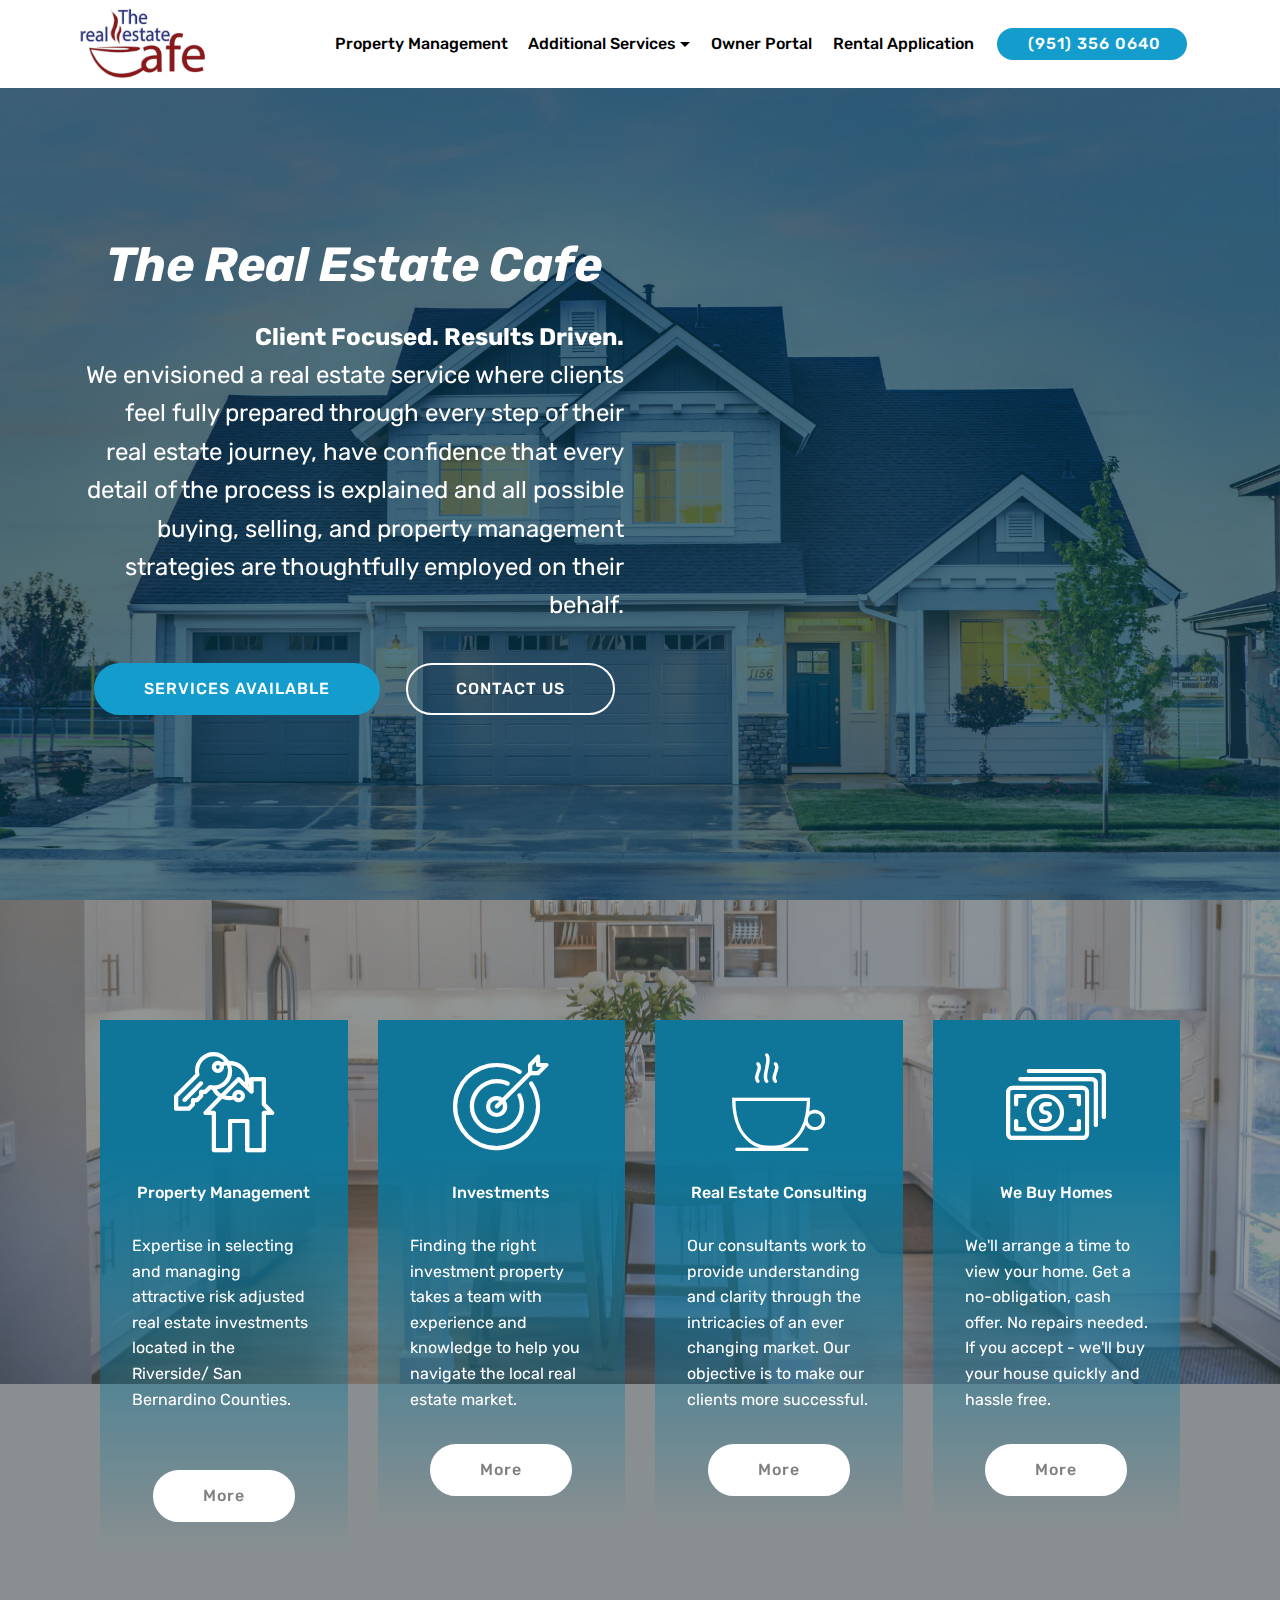
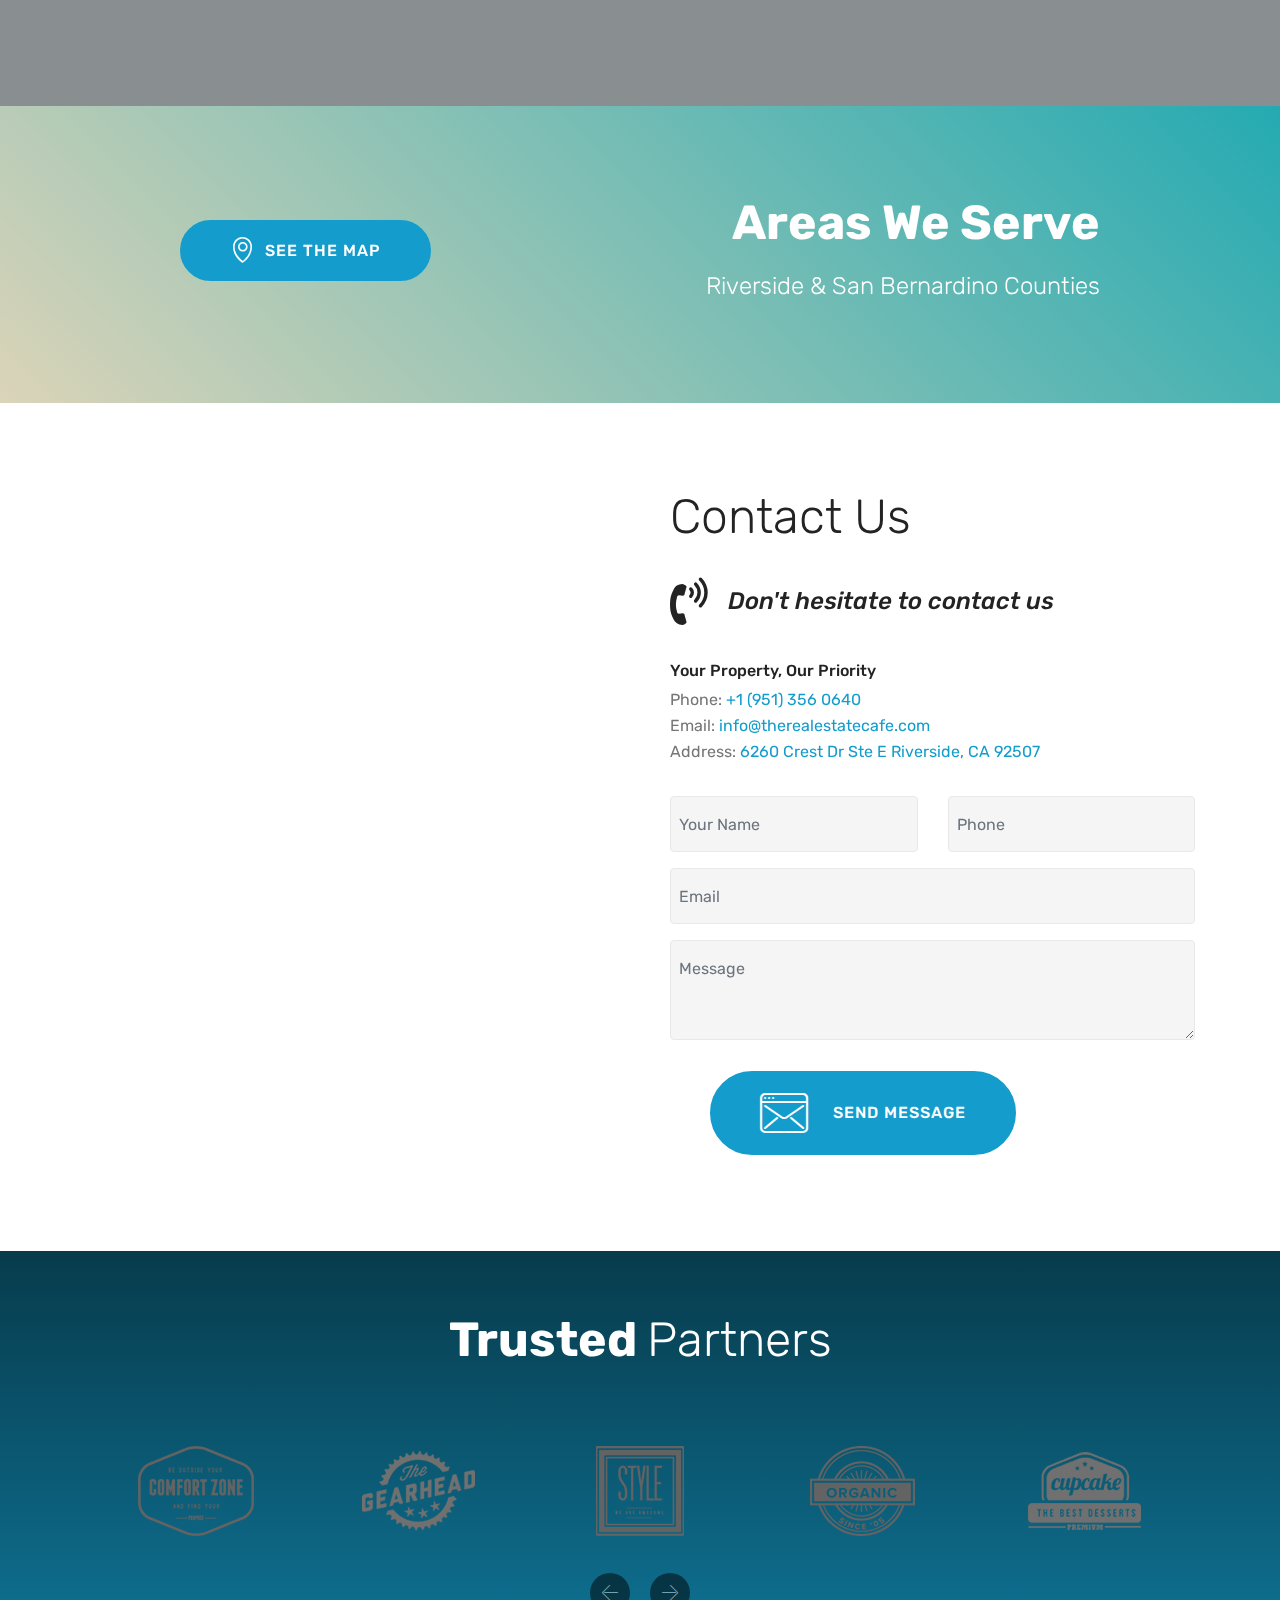
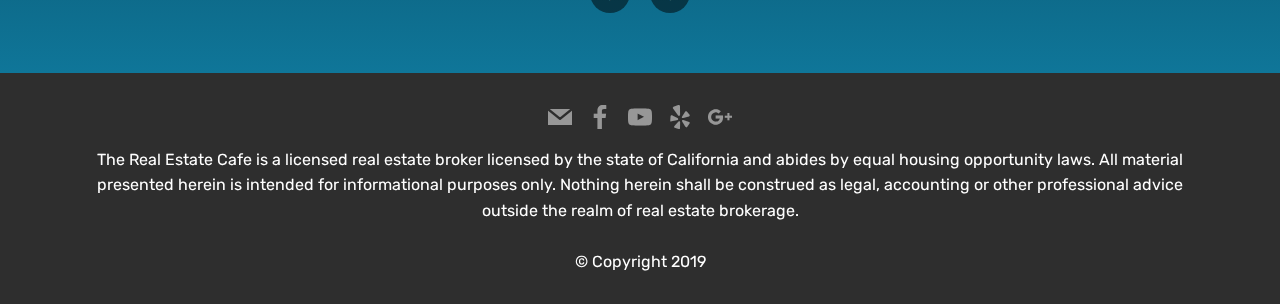
==== commit 7eec517f: "Pop-ups and general cleaning" ====
--- a/index.html
+++ b/index.html
@@ -1,29 +1,37 @@
 <!DOCTYPE html>
 <html  >
 <head>
-  <!-- Site made with Mobirise Website Builder v4.11.5, https://mobirise.com -->
+  
   <meta charset="UTF-8">
   <meta http-equiv="X-UA-Compatible" content="IE=edge">
-  <meta name="generator" content="Mobirise v4.11.5, mobirise.com">
+  
   <meta name="viewport" content="width=device-width, initial-scale=1, minimum-scale=1">
   <link rel="shortcut icon" href="assets/images/1574031997.ico" type="image/x-icon">
   <meta name="description" content="We envisioned a real estate service where clients feel fully prepared through every step of their real estate journey, have confidence that every detail of the process is explained and all possible buying, selling, and property management strategies are thoughtfully employed on their behalf.">
   
   <title>The Real Estate Cafe</title>
+  <link rel="stylesheet" href="assets/font-awesome/css/font-awesome.css">
   <link rel="stylesheet" href="assets/web/assets/mobirise-icons/mobirise-icons.css">
+  <link rel="stylesheet" href="assets/icons-mind/style.css">
+  <link rel="stylesheet" href="assets/icon54/style.css">
+  <link rel="stylesheet" href="assets/icon54-v2/style.css">
   <link rel="stylesheet" href="assets/web/assets/mobirise-icons-bold/mobirise-icons-bold.css">
-  <link rel="stylesheet" href="assets/web/assets/mobirise-icons2/mobirise2.css">
   <link rel="stylesheet" href="assets/bootstrap/css/bootstrap.min.css">
   <link rel="stylesheet" href="assets/bootstrap/css/bootstrap-grid.min.css">
   <link rel="stylesheet" href="assets/bootstrap/css/bootstrap-reboot.min.css">
-  <link rel="stylesheet" href="assets/dropdown/css/style.css">
+  <link rel="stylesheet" href="assets/formstyler/jquery.formstyler.css">
+  <link rel="stylesheet" href="assets/formstyler/jquery.formstyler.theme.css">
+  <link rel="stylesheet" href="assets/datepicker/jquery.datetimepicker.min.css">
   <link rel="stylesheet" href="assets/tether/tether.min.css">
   <link rel="stylesheet" href="assets/socicon/css/styles.css">
+  <link rel="stylesheet" href="assets/dropdown/css/style.css">
   <link rel="stylesheet" href="assets/theme/css/style.css">
+  <link rel="stylesheet" href="assets/formoid-css/recaptcha.css">
   <link rel="preload" as="style" href="assets/mobirise/css/mbr-additional.css"><link rel="stylesheet" href="assets/mobirise/css/mbr-additional.css" type="text/css">
   
   
   
+
 </head>
 <body>
 
@@ -57,15 +65,15 @@
             <div class="navbar-brand">
                 <span class="navbar-logo">
                     <a href="http://therealestatecafe.com">
-                        <img src="assets/images/trec-final-374x216.png" alt="Mobirise" title="" style="height: 4.5rem;">
+                        <img src="assets/images/trec-final-374x216.png" alt="" title="" style="height: 4.5rem;">
                     </a>
                 </span>
                 
             </div>
         </div>
         <div class="collapse navbar-collapse" id="navbarSupportedContent">
-            <ul class="navbar-nav nav-dropdown" data-app-modern-menu="true"><li class="nav-item dropdown"><a class="nav-link link text-black dropdown-toggle display-4" href="https://mobirise.co" data-toggle="dropdown-submenu" aria-expanded="false"><strong>
-                        Services</strong></a><div class="dropdown-menu"><a class="text-black dropdown-item display-4" href="propertymanagement.html">Property Management</a><a class="text-black dropdown-item display-4" href="Investments.html" aria-expanded="false">Investments</a><a class="text-black dropdown-item display-4" href="realestateconsulting.html" aria-expanded="false">Real Estate Consulting</a><a class="text-black dropdown-item display-4" href="webuyhomes.html" aria-expanded="false">We Buy Homes</a></div></li>
+            <ul class="navbar-nav nav-dropdown" data-app-modern-menu="true"><li class="nav-item"><a class="nav-link link text-black display-4" href="propertymanagement.html" target="_blank">
+                        Property Management</a></li><li class="nav-item dropdown"><a class="nav-link link text-black dropdown-toggle display-4" href="#" data-toggle="dropdown-submenu" aria-expanded="true">Additional Services</a><div class="dropdown-menu"><a class="text-black dropdown-item display-4" href="Investments.html" aria-expanded="false">Investments</a><a class="text-black dropdown-item display-4" href="realestateconsulting.html" aria-expanded="false">Real Estate Consulting</a><a class="text-black dropdown-item display-4" href="webuyhomes.html" aria-expanded="false">We Buy Homes</a></div></li>
                 <li class="nav-item"><a class="nav-link link text-black display-4" href="https://secure.rentecdirect.com/login/login.php" target="_blank">
                         Owner Portal</a></li><li class="nav-item"><a class="nav-link link text-black display-4" href="assets/files/Rental Application.pdf">
                         Rental Application</a></li></ul>
@@ -75,7 +83,7 @@
     </nav>
 </section>
 
-<section class="engine"><a href="https://mobirise.info/s">free bootstrap theme</a></section><section class="header7 cid-rGI8yPWXg2 mbr-fullscreen mbr-parallax-background" id="header7-j">
+<section class="header7 cid-rGI8yPWXg2 mbr-fullscreen mbr-parallax-background" id="header7-j">
 
     
 
@@ -114,7 +122,7 @@
 
             <div class="card  col-12 col-md-6 col-lg-3">
                 <div class="card-img">
-                    <a href="propertymanagement.html"><span class="mbr-iconfont mbri-key"></span></a>
+                    <a href="propertymanagement.html"><span class="mbr-iconfont icon54-v2-house-key-3"></span></a>
                 </div>
                 <div class="card-box align-center">
                     <h4 class="card-title mbr-fonts-style display-7">Property Management</h4>
@@ -127,7 +135,7 @@
 
             <div class="card  col-12 col-md-6 col-lg-3">
                 <div class="card-img">
-                    <a href="Investments.html"><span class="mbr-iconfont mbri-pin"></span></a>
+                    <a href="Investments.html"><span class="mbr-iconfont icon54-v1-target"></span></a>
                 </div>
                 <div class="card-box align-center">
                     <h4 class="card-title mbr-fonts-style display-7">
@@ -142,11 +150,11 @@
 
             <div class="card  col-12 col-md-6 col-lg-3">
                 <div class="card-img">
-                    <a href="realestateconsulting.html"><span class="mbr-iconfont mbri-hot-cup"></span></a>
+                    <a href="realestateconsulting.html"><span class="mbr-iconfont imind-coffee"></span></a>
                 </div>
                 <div class="card-box align-center">
                     <h4 class="card-title mbr-fonts-style display-7">Real Estate Consulting</h4>
-                    <p class="mbr-text mbr-fonts-style display-7">Our consultants work to provide understanding and clarity through the intricacies of an ever changing real estate cycle. Our objective is to make our clients more successful.</p>
+                    <p class="mbr-text mbr-fonts-style display-7">Our consultants work to provide understanding and clarity through the intricacies of an ever changing market. Our objective is to make our clients more successful.</p>
                     <div class="mbr-section-btn text-center"><a href="realestateconsulting.html" class="btn btn-white display-4">
                             More
                         </a></div>
@@ -179,7 +187,7 @@
     <div class="container">
         <div class="row main justify-content-center">
             <div class="media-container-column col-12 col-lg-3 col-md-4">
-                <div class="mbr-section-btn align-left py-4"><a class="btn btn-primary display-4" href="assets/files/Radius.pdf"><span class="mbrib-pin mbr-iconfont mbr-iconfont-btn"></span>
+                <div class="mbr-section-btn align-left py-4"><a class="btn btn-primary display-4" href="popup:#mbr-popup-1w" data-toggle="modal" data-target="#mbr-popup-1w"><span class="mbrib-pin mbr-iconfont mbr-iconfont-btn"></span>
                     
                     SEE THE MAP</a></div>
             </div>
@@ -208,7 +216,7 @@
                 <div>
                     <div class="icon-block pb-3 align-left">
                         <span class="icon-block__icon">
-                            <span class="mbr-iconfont mobi-mbri-phone mobi-mbri"></span>
+                            <span class="mbr-iconfont fa-volume-control-phone fa"></span>
                         </span>
                         <h4 class="icon-block__title align-left mbr-fonts-style display-5">
                             Don't hesitate to contact us
@@ -223,30 +231,29 @@
                     </div>
                 </div>
                 <div data-form-type="formoid">
-                    <!---Formbuilder Form--->
-                    <form action="https://mobirise.com/" method="POST" class="mbr-form form-with-styler" data-form-title="Mobirise Form"><input type="hidden" name="email" data-form-email="true" value="NjEitcz1NUgP7tt80bOHB78tgXNG2n6FThf7GedK1lI90MJLsOsEZEXNHoDwFAj2pG/1dnRQwK0HQalCvZ9HMID+qB2Uj6NOpmA/CCeDQgaWIvW0AGDPTnLVJzceEoi9">
-                        <div class="row">
-                            <div hidden="hidden" data-form-alert="" class="alert alert-success col-12">Thanks for filling out the form!</div>
-                            <div hidden="hidden" data-form-alert-danger="" class="alert alert-danger col-12">
-                            </div>
-                        </div>
-                        <div class="dragArea row">
-                            <div class="col-md-6  form-group" data-for="name">
-                                <input type="text" name="name" placeholder="Your Name" data-form-field="Name" required="required" class="form-control input display-7" id="name-form4-1u">
-                            </div>
-                            <div class="col-md-6  form-group" data-for="phone">
-                                <input type="text" name="phone" placeholder="Phone" data-form-field="Phone" required="required" class="form-control input display-7" id="phone-form4-1u">
-                            </div>
-                            <div data-for="email" class="col-md-12  form-group">
-                                <input type="text" name="email" placeholder="Email" data-form-field="Email" class="form-control input display-7" required="required" id="email-form4-1u">
-                            </div>
-                            <div data-for="message" class="col-md-12  form-group">
-                                <textarea name="message" placeholder="Message" data-form-field="Message" class="form-control input display-7" id="message-form4-1u"></textarea>
-                            </div>
-                            <div class="col-md-12 input-group-btn  mt-2 align-center"><button type="submit" class="btn btn-primary btn-form display-4"><span class="mbrib-paper-plane mbr-iconfont mbr-iconfont-btn" style="font-size: 20px;"></span>SEND MESSAGE</button></div>
-                        </div>
-                    </form><!---Formbuilder Form--->
-                </div>
+<!--Formbuilder Form-->
+<form action="https://mobirise.com/" method="POST" class="mbr-form form-with-styler" data-form-title="TREC Contact Form "><input type="hidden" name="g-recaptcha-response" data-form-captcha="true" value="6LcMSsQUAAAAAJYM05qvsnEUbMdcbGzMZlP9wPlP"><input type="hidden" name="email" data-form-email="true" value="pTeLhH6ntdWpfOUxO3biikMFmKn+bGHfd5Mu2XKrxUhMzloAKjyFMv7IsucWu5BzPMmcgLgfgEZlGHOekXEIT53zBAhs60VWxCd3kQgXCaEvNKz2AwbuezUCnwFSX/sL.lOLl3skhjyXZa+EZhiMu4dEN4GRzXxi+mm8SzpkZ/l6ZxX32Vtxf3CDLSnh449IAzYPZF0BO/L7zpzcPDxb6M+rngJuNoY/UwflHWpgXxESuGs4yNxbhYVwRrVfd6iul.vfij3WBIafndBX5IBLQWCw6YrVuebT5b+oLa7l2DIvJy5WkPNVRcd+nsoZlUbq3aHrG3XhhUZf88iDsgKNTr4GGeCz8Q8Wa6kY0BFzAfi7tFNej/mGUV1yupZeL5w6+T">
+<div class="row">
+<div hidden="hidden" data-form-alert="" class="alert alert-success col-12">Thanks for filling out the form!</div>
+<div hidden="hidden" data-form-alert-danger="" class="alert alert-danger col-12"> </div>
+</div>
+<div class="dragArea row">
+<div class="col-md-6 form-group" data-for="name">
+<input type="text" name="name" placeholder="Your Name" data-form-field="Name" required="required" class="form-control input display-7" value="" id="name-form4-1u">
+</div>
+<div class="col-md-6 form-group" data-for="phone">
+<input type="text" name="phone" placeholder="Phone" data-form-field="Phone" required="required" class="form-control input display-7" value="" id="phone-form4-1u">
+</div>
+<div data-for="email" class="col-md-12 form-group">
+<input type="text" name="email" placeholder="Email" data-form-field="Email" class="form-control input display-7" required="required" value="" id="email-form4-1u">
+</div>
+<div data-for="message" class="col-md-12 form-group">
+<textarea name="message" placeholder="Message" data-form-field="Message" class="form-control input display-7" id="message-form4-1u"></textarea>
+</div>
+<div class="col-lg-9 col-md-12 col-sm-12 input-group-btn mt-2 align-center"><button type="submit" class="btn btn-primary btn-form display-4"><span class="icon54-v2-email-app-2 mbr-iconfont mbr-iconfont-btn"></span>SEND MESSAGE</button></div>
+</div>
+</form><!--Formbuilder Form-->
+</div>
             </div>
         </div>
     </div>
@@ -266,7 +273,7 @@
         </div>
 
     <div class="container">
-        <div class="carousel slide" role="listbox" data-pause="true" data-keyboard="false" data-ride="carousel" data-interval="5000">
+        <div class="carousel slide" role="listbox" data-pause="true" data-keyboard="false" data-ride="carousel" data-interval="7000">
             <div class="carousel-inner" data-visible="5">
                 
                 
@@ -376,22 +383,116 @@
     </div>
 </section>
 
+<div class="modal mbr-popup cid-rIGDNVfymu fade" tabindex="-1" role="dialog" data-overlay-color="#000000" data-overlay-opacity="0.8" id="mbr-popup-1w" aria-hidden="true">
+        <div class="modal-dialog modal-xl modal-dialog-centered" role="document">
+            <div class="modal-content">
+                <div class="modal-header pb-0">
+                    <h5 class="modal-title mbr-fonts-style display-5"><strong>San Bernardino &amp; Riverside Counties</strong></h5>
+                    <button type="button" class="close" data-dismiss="modal" aria-label="Close">
+                        <svg version="1.1" xmlns="http://www.w3.org/2000/svg" width="24" height="24" viewBox="0 0 32 32" fill="currentColor">
+                            <path d="M31.797 0.191c-0.264-0.256-0.686-0.25-0.942 0.015l-13.328 13.326c-0.598 0.581 0.342 1.543 0.942 0.942l13.328-13.326c0.27-0.262 0.27-0.695 0-0.957zM14.472 17.515c-0.264-0.256-0.686-0.25-0.942 0.015l-13.328 13.326c-0.613 0.595 0.34 1.562 0.942 0.942l13.328-13.326c0.27-0.262 0.27-0.695 0-0.957zM1.144 0.205c-0.584-0.587-1.544 0.336-0.942 0.942l30.654 30.651c0.613 0.625 1.563-0.325 0.942-0.942z"></path>
+                        </svg>
+                    </button>
+                </div>
+
+                <div class="modal-body">
+                    <p class="mbr-text mbr-fonts-style display-7">
+                        We primarily focus on providing property management services in the Greater Riverside and <br>San Bernardino Counties but we also operate in additional locations on a case by case basis.</p>
+
+                    <div>
+                        <div class="card-img mbr-figure">
+                            <img src="assets/images/radius.png" alt="" title="">
+                        </div>
+                            
+
+                            
+                        </div>
+                    </div>
+
+                    <div class="modal-footer">
+                        <div class="mbr-section-btn"><a class="btn btn-md btn-primary display-4" href="propertymanagement.html">
+                                LEARN MORE
+                            </a></div>
+                    </div>
+                </div>
+            </div>
+        </div>
+
+<div class="modal mbr-popup cid-rIGOUssIz7 fade" tabindex="-1" role="dialog" data-overlay-color="#000000" data-overlay-opacity="0.8" id="mbr-popup-1x" aria-hidden="true">
+        <div class="modal-dialog modal-lg modal-dialog-centered" role="document">
+            <div class="modal-content">
+                <div class="modal-header pb-0">
+                    <h5 class="modal-title mbr-fonts-style display-2">Contact Us</h5>
+                    <button type="button" class="close" data-dismiss="modal" aria-label="Close">
+                        <svg version="1.1" xmlns="http://www.w3.org/2000/svg" width="24" height="24" viewBox="0 0 32 32" fill="currentColor">
+                            <path d="M31.797 0.191c-0.264-0.256-0.686-0.25-0.942 0.015l-13.328 13.326c-0.598 0.581 0.342 1.543 0.942 0.942l13.328-13.326c0.27-0.262 0.27-0.695 0-0.957zM14.472 17.515c-0.264-0.256-0.686-0.25-0.942 0.015l-13.328 13.326c-0.613 0.595 0.34 1.562 0.942 0.942l13.328-13.326c0.27-0.262 0.27-0.695 0-0.957zM1.144 0.205c-0.584-0.587-1.544 0.336-0.942 0.942l30.654 30.651c0.613 0.625 1.563-0.325 0.942-0.942z"></path>
+                        </svg>
+                    </button>
+                </div>
+
+                <div class="modal-body">
+                    <p class="mbr-text mbr-fonts-style display-7">
+                        Send us a message and a we'll get back to you within one business day.</p>
+
+                    <div>
+                        
+                            
+
+                            <div class="form-wrapper" data-form-type="formoid">
+<!--Formbuilder Form-->
+<form action="https://mobirise.com/" method="POST" class="mbr-form form-with-styler" data-form-title="TREC Contact Form "><input type="hidden" name="g-recaptcha-response" data-form-captcha="true" value="6LcMSsQUAAAAAJYM05qvsnEUbMdcbGzMZlP9wPlP"><input type="hidden" name="email" data-form-email="true" value="X7aUOiOWxUirXpTscCLAYDwR9sv/ZDYsz/dNGeV8xUZ9ZVn4Sks3zUqWRL//W7n1+HHKykOlJE5ZRMDmm5j6XPZf/nx3MO5Xfx1cfHWlkLfmaRNQrADDFyaYQq8GgR1B.fGBVdPYRhActdb6CwRROFDrqb13KW1AtlWX+vpNNBZKT4zxEBS4FhvZyYXQHbcUS2OPIvHYV9mOXNskCuTnIyU/3mPBNu3h5UqRVQNioOIghaaWsneUCCpEUzn6bZTA+.b7q+U6vor6ZYa8z6/45nw49oYwCjlmIFZnPh5bxHSclCWmZF3TpOXm4dN/ECofC0ix/5RlzKHae+RWwDAaOUDDyoBlVKVSvfH4jhi7EkWOG4YPq+y+hDdEw16Npt1j1U">
+<div class="row">
+<div hidden="hidden" data-form-alert="" class="alert alert-success col-12">Thanks for filling out the form!</div>
+<div hidden="hidden" data-form-alert-danger="" class="alert alert-danger col-12"> </div>
+</div>
+<div class="dragArea row">
+<div class="col-lg-6 col-md-12 col-sm-12 form-group" data-for="name">
+<input type="text" name="name" placeholder="Your Name" data-form-field="Name" required="required" class="form-control input display-7" value="" id="name-mbr-popup-1x">
+</div>
+<div class="col-lg-6 col-md-12 col-sm-12 form-group" data-for="phone">
+<input type="text" name="phone" placeholder="Phone" data-form-field="Phone" required="required" class="form-control input display-7" value="" id="phone-mbr-popup-1x">
+</div>
+<div data-for="email" class="col-lg-4 col-md-12 col-sm-12 form-group">
+<input type="text" name="email" placeholder="Email" data-form-field="Email" class="form-control input display-7" required="required" value="" id="email-mbr-popup-1x">
+</div>
+<div data-for="message" class="col-lg-8 col-md-12 col-sm-12 form-group">
+<textarea name="message" placeholder="Message" data-form-field="Message" class="form-control input display-7" id="message-mbr-popup-1x"></textarea>
+</div>
+<div class="col-lg-6 col-md-12 col-sm-12 input-group-btn mt-2 align-center"><button type="submit" class="btn btn-primary btn-form display-4"><span class="icon54-v2-email-app-2 mbr-iconfont mbr-iconfont-btn"></span>&nbsp;SEND MESSAGE</button></div>
+</div>
+</form><!--Formbuilder Form-->
+</div>
+                        </div>
+                    </div>
+
+                    
+                </div>
+            </div>
+        </div>
+
 
   <script src="assets/web/assets/jquery/jquery.min.js"></script>
   <script src="assets/popper/popper.min.js"></script>
   <script src="assets/bootstrap/js/bootstrap.min.js"></script>
+  <script src="assets/touchswipe/jquery.touch-swipe.min.js"></script>
+  <script src="assets/formstyler/jquery.formstyler.js"></script>
+  <script src="assets/formstyler/jquery.formstyler.min.js"></script>
+  <script src="assets/datepicker/jquery.datetimepicker.full.js"></script>
+  <script src="assets/tether/tether.min.js"></script>
+  <script src="assets/mbr-clients-slider/mbr-clients-slider.js"></script>
+  <script src="assets/popup-plugin/script.js"></script>
+  <script src="assets/popup-overlay-plugin/script.js"></script>
+  <script src="assets/smoothscroll/smooth-scroll.js"></script>
+  <script src="assets/bootstrapcarouselswipe/bootstrap-carousel-swipe.js"></script>
   <script src="assets/parallax/jarallax.min.js"></script>
   <script src="assets/dropdown/js/nav-dropdown.js"></script>
   <script src="assets/dropdown/js/navbar-dropdown.js"></script>
-  <script src="assets/touchswipe/jquery.touch-swipe.min.js"></script>
-  <script src="assets/bootstrapcarouselswipe/bootstrap-carousel-swipe.js"></script>
-  <script src="assets/mbr-clients-slider/mbr-clients-slider.js"></script>
-  <script src="assets/tether/tether.min.js"></script>
-  <script src="assets/smoothscroll/smooth-scroll.js"></script>
+  <script src="https://www.google.com/recaptcha/api.js?render=6LcMSsQUAAAAAJYM05qvsnEUbMdcbGzMZlP9wPlP"></script>
   <script src="assets/theme/js/script.js"></script>
   <script src="assets/formoid/formoid.min.js"></script>
   
   
  <div id="scrollToTop" class="scrollToTop mbr-arrow-up"><a style="text-align: center;"><i class="mbr-arrow-up-icon mbr-arrow-up-icon-cm cm-icon cm-icon-smallarrow-up"></i></a></div>
-  </body>
+  
+</body>
 </html>--- a/assets/icons-mind/style.css
+++ b/assets/icons-mind/style.css
@@ -0,0 +1,6283 @@
+@font-face {
+	font-family: 'iconsMind';
+	src:url('fonts/icon-mind.eot?-rdmvgc');
+	src:url('fonts/icons-mind.eot?#iefix-rdmvgc') format('embedded-opentype'),
+		url('fonts/icons-mind.woff?-rdmvgc') format('woff'),
+		url('fonts/icons-mind.ttf?-rdmvgc') format('truetype'),
+		url('fonts/icons-mind.svg?-rdmvgc#icons-mind') format('svg');
+	font-weight: normal;
+	font-style: normal;
+}
+
+[class^="imind-"], [class*=" imind-"] {
+	font-family: 'iconsMind' !important;
+	speak: none;
+	font-style: normal;
+	font-weight: normal;
+	font-variant: normal;
+	text-transform: none;
+	line-height: 1;
+
+	/* Better Font Rendering =========== */
+	-webkit-font-smoothing: antialiased;
+	-moz-osx-font-smoothing: grayscale;
+}
+
+.imind-a-z:before {
+	content: "\e600";
+}
+.imind-aa:before {
+	content: "\e601";
+}
+.imind-add-bag:before {
+	content: "\e602";
+}
+.imind-add-basket:before {
+	content: "\e603";
+}
+.imind-add-cart:before {
+	content: "\e604";
+}
+.imind-add-file:before {
+	content: "\e605";
+}
+.imind-add-spaceafterparagraph:before {
+	content: "\e606";
+}
+.imind-add-spacebeforeparagraph:before {
+	content: "\e607";
+}
+.imind-add-user:before {
+	content: "\e608";
+}
+.imind-add-userstar:before {
+	content: "\e609";
+}
+.imind-add-window:before {
+	content: "\e60a";
+}
+.imind-add:before {
+	content: "\e60b";
+}
+.imind-address-book:before {
+	content: "\e60c";
+}
+.imind-address-book2:before {
+	content: "\e60d";
+}
+.imind-administrator:before {
+	content: "\e60e";
+}
+.imind-aerobics-2:before {
+	content: "\e60f";
+}
+.imind-aerobics-3:before {
+	content: "\e610";
+}
+.imind-aerobics:before {
+	content: "\e611";
+}
+.imind-affiliate:before {
+	content: "\e612";
+}
+.imind-aim:before {
+	content: "\e613";
+}
+.imind-air-balloon:before {
+	content: "\e614";
+}
+.imind-airbrush:before {
+	content: "\e615";
+}
+.imind-airship:before {
+	content: "\e616";
+}
+.imind-alarm-clock:before {
+	content: "\e617";
+}
+.imind-alarm-clock2:before {
+	content: "\e618";
+}
+.imind-alarm:before {
+	content: "\e619";
+}
+.imind-alien-2:before {
+	content: "\e61a";
+}
+.imind-alien:before {
+	content: "\e61b";
+}
+.imind-aligator:before {
+	content: "\e61c";
+}
+.imind-align-center:before {
+	content: "\e61d";
+}
+.imind-align-justifyall:before {
+	content: "\e61e";
+}
+.imind-align-justifycenter:before {
+	content: "\e61f";
+}
+.imind-align-justifyleft:before {
+	content: "\e620";
+}
+.imind-align-justifyright:before {
+	content: "\e621";
+}
+.imind-align-left:before {
+	content: "\e622";
+}
+.imind-align-right:before {
+	content: "\e623";
+}
+.imind-alpha:before {
+	content: "\e624";
+}
+.imind-ambulance:before {
+	content: "\e625";
+}
+.imind-amx:before {
+	content: "\e626";
+}
+.imind-anchor-2:before {
+	content: "\e627";
+}
+.imind-anchor:before {
+	content: "\e628";
+}
+.imind-android-store:before {
+	content: "\e629";
+}
+.imind-android:before {
+	content: "\e62a";
+}
+.imind-angel-smiley:before {
+	content: "\e62b";
+}
+.imind-angel:before {
+	content: "\e62c";
+}
+.imind-angry:before {
+	content: "\e62d";
+}
+.imind-apple-bite:before {
+	content: "\e62e";
+}
+.imind-apple-store:before {
+	content: "\e62f";
+}
+.imind-apple:before {
+	content: "\e630";
+}
+.imind-approved-window:before {
+	content: "\e631";
+}
+.imind-aquarius-2:before {
+	content: "\e632";
+}
+.imind-aquarius:before {
+	content: "\e633";
+}
+.imind-archery-2:before {
+	content: "\e634";
+}
+.imind-archery:before {
+	content: "\e635";
+}
+.imind-argentina:before {
+	content: "\e636";
+}
+.imind-aries-2:before {
+	content: "\e637";
+}
+.imind-aries:before {
+	content: "\e638";
+}
+.imind-army-key:before {
+	content: "\e639";
+}
+.imind-arrow-around:before {
+	content: "\e63a";
+}
+.imind-arrow-back3:before {
+	content: "\e63b";
+}
+.imind-arrow-back:before {
+	content: "\e63c";
+}
+.imind-arrow-back2:before {
+	content: "\e63d";
+}
+.imind-arrow-barrier:before {
+	content: "\e63e";
+}
+.imind-arrow-circle:before {
+	content: "\e63f";
+}
+.imind-arrow-cross:before {
+	content: "\e640";
+}
+.imind-arrow-down:before {
+	content: "\e641";
+}
+.imind-arrow-down2:before {
+	content: "\e642";
+}
+.imind-arrow-down3:before {
+	content: "\e643";
+}
+.imind-arrow-downincircle:before {
+	content: "\e644";
+}
+.imind-arrow-fork:before {
+	content: "\e645";
+}
+.imind-arrow-forward:before {
+	content: "\e646";
+}
+.imind-arrow-forward2:before {
+	content: "\e647";
+}
+.imind-arrow-from:before {
+	content: "\e648";
+}
+.imind-arrow-inside:before {
+	content: "\e649";
+}
+.imind-arrow-inside45:before {
+	content: "\e64a";
+}
+.imind-arrow-insidegap:before {
+	content: "\e64b";
+}
+.imind-arrow-insidegap45:before {
+	content: "\e64c";
+}
+.imind-arrow-into:before {
+	content: "\e64d";
+}
+.imind-arrow-join:before {
+	content: "\e64e";
+}
+.imind-arrow-junction:before {
+	content: "\e64f";
+}
+.imind-arrow-left:before {
+	content: "\e650";
+}
+.imind-arrow-left2:before {
+	content: "\e651";
+}
+.imind-arrow-leftincircle:before {
+	content: "\e652";
+}
+.imind-arrow-loop:before {
+	content: "\e653";
+}
+.imind-arrow-merge:before {
+	content: "\e654";
+}
+.imind-arrow-mix:before {
+	content: "\e655";
+}
+.imind-arrow-next:before {
+	content: "\e656";
+}
+.imind-arrow-outleft:before {
+	content: "\e657";
+}
+.imind-arrow-outright:before {
+	content: "\e658";
+}
+.imind-arrow-outside:before {
+	content: "\e659";
+}
+.imind-arrow-outside45:before {
+	content: "\e65a";
+}
+.imind-arrow-outsidegap:before {
+	content: "\e65b";
+}
+.imind-arrow-outsidegap45:before {
+	content: "\e65c";
+}
+.imind-arrow-over:before {
+	content: "\e65d";
+}
+.imind-arrow-refresh:before {
+	content: "\e65e";
+}
+.imind-arrow-refresh2:before {
+	content: "\e65f";
+}
+.imind-arrow-right:before {
+	content: "\e660";
+}
+.imind-arrow-right2:before {
+	content: "\e661";
+}
+.imind-arrow-rightincircle:before {
+	content: "\e662";
+}
+.imind-arrow-shuffle:before {
+	content: "\e663";
+}
+.imind-arrow-squiggly:before {
+	content: "\e664";
+}
+.imind-arrow-through:before {
+	content: "\e665";
+}
+.imind-arrow-to:before {
+	content: "\e666";
+}
+.imind-arrow-turnleft:before {
+	content: "\e667";
+}
+.imind-arrow-turnright:before {
+	content: "\e668";
+}
+.imind-arrow-up:before {
+	content: "\e669";
+}
+.imind-arrow-up2:before {
+	content: "\e66a";
+}
+.imind-arrow-up3:before {
+	content: "\e66b";
+}
+.imind-arrow-upincircle:before {
+	content: "\e66c";
+}
+.imind-arrow-xleft:before {
+	content: "\e66d";
+}
+.imind-arrow-xright:before {
+	content: "\e66e";
+}
+.imind-ask:before {
+	content: "\e66f";
+}
+.imind-assistant:before {
+	content: "\e670";
+}
+.imind-astronaut:before {
+	content: "\e671";
+}
+.imind-at-sign:before {
+	content: "\e672";
+}
+.imind-atm:before {
+	content: "\e673";
+}
+.imind-atom:before {
+	content: "\e674";
+}
+.imind-audio:before {
+	content: "\e675";
+}
+.imind-auto-flash:before {
+	content: "\e676";
+}
+.imind-autumn:before {
+	content: "\e677";
+}
+.imind-baby-clothes:before {
+	content: "\e678";
+}
+.imind-baby-clothes2:before {
+	content: "\e679";
+}
+.imind-baby-cry:before {
+	content: "\e67a";
+}
+.imind-baby:before {
+	content: "\e67b";
+}
+.imind-back2:before {
+	content: "\e67c";
+}
+.imind-back-media:before {
+	content: "\e67d";
+}
+.imind-back-music:before {
+	content: "\e67e";
+}
+.imind-back:before {
+	content: "\e67f";
+}
+.imind-background:before {
+	content: "\e680";
+}
+.imind-bacteria:before {
+	content: "\e681";
+}
+.imind-bag-coins:before {
+	content: "\e682";
+}
+.imind-bag-items:before {
+	content: "\e683";
+}
+.imind-bag-quantity:before {
+	content: "\e684";
+}
+.imind-bag:before {
+	content: "\e685";
+}
+.imind-bakelite:before {
+	content: "\e686";
+}
+.imind-ballet-shoes:before {
+	content: "\e687";
+}
+.imind-balloon:before {
+	content: "\e688";
+}
+.imind-banana:before {
+	content: "\e689";
+}
+.imind-band-aid:before {
+	content: "\e68a";
+}
+.imind-bank:before {
+	content: "\e68b";
+}
+.imind-bar-chart:before {
+	content: "\e68c";
+}
+.imind-bar-chart2:before {
+	content: "\e68d";
+}
+.imind-bar-chart3:before {
+	content: "\e68e";
+}
+.imind-bar-chart4:before {
+	content: "\e68f";
+}
+.imind-bar-chart5:before {
+	content: "\e690";
+}
+.imind-bar-code:before {
+	content: "\e691";
+}
+.imind-barricade-2:before {
+	content: "\e692";
+}
+.imind-barricade:before {
+	content: "\e693";
+}
+.imind-baseball:before {
+	content: "\e694";
+}
+.imind-basket-ball:before {
+	content: "\e695";
+}
+.imind-basket-coins:before {
+	content: "\e696";
+}
+.imind-basket-items:before {
+	content: "\e697";
+}
+.imind-basket-quantity:before {
+	content: "\e698";
+}
+.imind-bat-2:before {
+	content: "\e699";
+}
+.imind-bat:before {
+	content: "\e69a";
+}
+.imind-bathrobe:before {
+	content: "\e69b";
+}
+.imind-batman-mask:before {
+	content: "\e69c";
+}
+.imind-battery-0:before {
+	content: "\e69d";
+}
+.imind-battery-25:before {
+	content: "\e69e";
+}
+.imind-battery-50:before {
+	content: "\e69f";
+}
+.imind-battery-75:before {
+	content: "\e6a0";
+}
+.imind-battery-100:before {
+	content: "\e6a1";
+}
+.imind-battery-charge:before {
+	content: "\e6a2";
+}
+.imind-bear:before {
+	content: "\e6a3";
+}
+.imind-beard-2:before {
+	content: "\e6a4";
+}
+.imind-beard-3:before {
+	content: "\e6a5";
+}
+.imind-beard:before {
+	content: "\e6a6";
+}
+.imind-bebo:before {
+	content: "\e6a7";
+}
+.imind-bee:before {
+	content: "\e6a8";
+}
+.imind-beer-glass:before {
+	content: "\e6a9";
+}
+.imind-beer:before {
+	content: "\e6aa";
+}
+.imind-bell-2:before {
+	content: "\e6ab";
+}
+.imind-bell:before {
+	content: "\e6ac";
+}
+.imind-belt-2:before {
+	content: "\e6ad";
+}
+.imind-belt-3:before {
+	content: "\e6ae";
+}
+.imind-belt:before {
+	content: "\e6af";
+}
+.imind-berlin-tower:before {
+	content: "\e6b0";
+}
+.imind-beta:before {
+	content: "\e6b1";
+}
+.imind-betvibes:before {
+	content: "\e6b2";
+}
+.imind-bicycle-2:before {
+	content: "\e6b3";
+}
+.imind-bicycle-3:before {
+	content: "\e6b4";
+}
+.imind-bicycle:before {
+	content: "\e6b5";
+}
+.imind-big-bang:before {
+	content: "\e6b6";
+}
+.imind-big-data:before {
+	content: "\e6b7";
+}
+.imind-bike-helmet:before {
+	content: "\e6b8";
+}
+.imind-bikini:before {
+	content: "\e6b9";
+}
+.imind-bilk-bottle2:before {
+	content: "\e6ba";
+}
+.imind-billing:before {
+	content: "\e6bb";
+}
+.imind-bing:before {
+	content: "\e6bc";
+}
+.imind-binocular:before {
+	content: "\e6bd";
+}
+.imind-bio-hazard:before {
+	content: "\e6be";
+}
+.imind-biotech:before {
+	content: "\e6bf";
+}
+.imind-bird-deliveringletter:before {
+	content: "\e6c0";
+}
+.imind-bird:before {
+	content: "\e6c1";
+}
+.imind-birthday-cake:before {
+	content: "\e6c2";
+}
+.imind-bisexual:before {
+	content: "\e6c3";
+}
+.imind-bishop:before {
+	content: "\e6c4";
+}
+.imind-bitcoin:before {
+	content: "\e6c5";
+}
+.imind-black-cat:before {
+	content: "\e6c6";
+}
+.imind-blackboard:before {
+	content: "\e6c7";
+}
+.imind-blinklist:before {
+	content: "\e6c8";
+}
+.imind-block-cloud:before {
+	content: "\e6c9";
+}
+.imind-block-window:before {
+	content: "\e6ca";
+}
+.imind-blogger:before {
+	content: "\e6cb";
+}
+.imind-blood:before {
+	content: "\e6cc";
+}
+.imind-blouse:before {
+	content: "\e6cd";
+}
+.imind-blueprint:before {
+	content: "\e6ce";
+}
+.imind-board:before {
+	content: "\e6cf";
+}
+.imind-bodybuilding:before {
+	content: "\e6d0";
+}
+.imind-bold-text:before {
+	content: "\e6d1";
+}
+.imind-bone:before {
+	content: "\e6d2";
+}
+.imind-bones:before {
+	content: "\e6d3";
+}
+.imind-book:before {
+	content: "\e6d4";
+}
+.imind-bookmark:before {
+	content: "\e6d5";
+}
+.imind-books-2:before {
+	content: "\e6d6";
+}
+.imind-books:before {
+	content: "\e6d7";
+}
+.imind-boom:before {
+	content: "\e6d8";
+}
+.imind-boot-2:before {
+	content: "\e6d9";
+}
+.imind-boot:before {
+	content: "\e6da";
+}
+.imind-bottom-totop:before {
+	content: "\e6db";
+}
+.imind-bow-2:before {
+	content: "\e6dc";
+}
+.imind-bow-3:before {
+	content: "\e6dd";
+}
+.imind-bow-4:before {
+	content: "\e6de";
+}
+.imind-bow-5:before {
+	content: "\e6df";
+}
+.imind-bow-6:before {
+	content: "\e6e0";
+}
+.imind-bow:before {
+	content: "\e6e1";
+}
+.imind-bowling-2:before {
+	content: "\e6e2";
+}
+.imind-bowling:before {
+	content: "\e6e3";
+}
+.imind-box2:before {
+	content: "\e6e4";
+}
+.imind-box-close:before {
+	content: "\e6e5";
+}
+.imind-box-full:before {
+	content: "\e6e6";
+}
+.imind-box-open:before {
+	content: "\e6e7";
+}
+.imind-box-withfolders:before {
+	content: "\e6e8";
+}
+.imind-box:before {
+	content: "\e6e9";
+}
+.imind-boy:before {
+	content: "\e6ea";
+}
+.imind-bra:before {
+	content: "\e6eb";
+}
+.imind-brain-2:before {
+	content: "\e6ec";
+}
+.imind-brain-3:before {
+	content: "\e6ed";
+}
+.imind-brain:before {
+	content: "\e6ee";
+}
+.imind-brazil:before {
+	content: "\e6ef";
+}
+.imind-bread-2:before {
+	content: "\e6f0";
+}
+.imind-bread:before {
+	content: "\e6f1";
+}
+.imind-bridge:before {
+	content: "\e6f2";
+}
+.imind-brightkite:before {
+	content: "\e6f3";
+}
+.imind-broke-link2:before {
+	content: "\e6f4";
+}
+.imind-broken-link:before {
+	content: "\e6f5";
+}
+.imind-broom:before {
+	content: "\e6f6";
+}
+.imind-brush:before {
+	content: "\e6f7";
+}
+.imind-bucket:before {
+	content: "\e6f8";
+}
+.imind-bug:before {
+	content: "\e6f9";
+}
+.imind-building:before {
+	content: "\e6fa";
+}
+.imind-bulleted-list:before {
+	content: "\e6fb";
+}
+.imind-bus-2:before {
+	content: "\e6fc";
+}
+.imind-bus:before {
+	content: "\e6fd";
+}
+.imind-business-man:before {
+	content: "\e6fe";
+}
+.imind-business-manwoman:before {
+	content: "\e6ff";
+}
+.imind-business-mens:before {
+	content: "\e700";
+}
+.imind-business-woman:before {
+	content: "\e701";
+}
+.imind-butterfly:before {
+	content: "\e702";
+}
+.imind-button:before {
+	content: "\e703";
+}
+.imind-cable-car:before {
+	content: "\e704";
+}
+.imind-cake:before {
+	content: "\e705";
+}
+.imind-calculator-2:before {
+	content: "\e706";
+}
+.imind-calculator-3:before {
+	content: "\e707";
+}
+.imind-calculator:before {
+	content: "\e708";
+}
+.imind-calendar-2:before {
+	content: "\e709";
+}
+.imind-calendar-3:before {
+	content: "\e70a";
+}
+.imind-calendar-4:before {
+	content: "\e70b";
+}
+.imind-calendar-clock:before {
+	content: "\e70c";
+}
+.imind-calendar:before {
+	content: "\e70d";
+}
+.imind-camel:before {
+	content: "\e70e";
+}
+.imind-camera-2:before {
+	content: "\e70f";
+}
+.imind-camera-3:before {
+	content: "\e710";
+}
+.imind-camera-4:before {
+	content: "\e711";
+}
+.imind-camera-5:before {
+	content: "\e712";
+}
+.imind-camera-back:before {
+	content: "\e713";
+}
+.imind-camera:before {
+	content: "\e714";
+}
+.imind-can-2:before {
+	content: "\e715";
+}
+.imind-can:before {
+	content: "\e716";
+}
+.imind-canada:before {
+	content: "\e717";
+}
+.imind-cancer-2:before {
+	content: "\e718";
+}
+.imind-cancer-3:before {
+	content: "\e719";
+}
+.imind-cancer:before {
+	content: "\e71a";
+}
+.imind-candle:before {
+	content: "\e71b";
+}
+.imind-candy-cane:before {
+	content: "\e71c";
+}
+.imind-candy:before {
+	content: "\e71d";
+}
+.imind-cannon:before {
+	content: "\e71e";
+}
+.imind-cap-2:before {
+	content: "\e71f";
+}
+.imind-cap-3:before {
+	content: "\e720";
+}
+.imind-cap-smiley:before {
+	content: "\e721";
+}
+.imind-cap:before {
+	content: "\e722";
+}
+.imind-capricorn-2:before {
+	content: "\e723";
+}
+.imind-capricorn:before {
+	content: "\e724";
+}
+.imind-car-2:before {
+	content: "\e725";
+}
+.imind-car-3:before {
+	content: "\e726";
+}
+.imind-car-coins:before {
+	content: "\e727";
+}
+.imind-car-items:before {
+	content: "\e728";
+}
+.imind-car-wheel:before {
+	content: "\e729";
+}
+.imind-car:before {
+	content: "\e72a";
+}
+.imind-cardigan:before {
+	content: "\e72b";
+}
+.imind-cardiovascular:before {
+	content: "\e72c";
+}
+.imind-cart-quantity:before {
+	content: "\e72d";
+}
+.imind-casette-tape:before {
+	content: "\e72e";
+}
+.imind-cash-register:before {
+	content: "\e72f";
+}
+.imind-cash-register2:before {
+	content: "\e730";
+}
+.imind-castle:before {
+	content: "\e731";
+}
+.imind-cat:before {
+	content: "\e732";
+}
+.imind-cathedral:before {
+	content: "\e733";
+}
+.imind-cauldron:before {
+	content: "\e734";
+}
+.imind-cd-2:before {
+	content: "\e735";
+}
+.imind-cd-cover:before {
+	content: "\e736";
+}
+.imind-cd:before {
+	content: "\e737";
+}
+.imind-cello:before {
+	content: "\e738";
+}
+.imind-celsius:before {
+	content: "\e739";
+}
+.imind-chacked-flag:before {
+	content: "\e73a";
+}
+.imind-chair:before {
+	content: "\e73b";
+}
+.imind-charger:before {
+	content: "\e73c";
+}
+.imind-check-2:before {
+	content: "\e73d";
+}
+.imind-check:before {
+	content: "\e73e";
+}
+.imind-checked-user:before {
+	content: "\e73f";
+}
+.imind-checkmate:before {
+	content: "\e740";
+}
+.imind-checkout-bag:before {
+	content: "\e741";
+}
+.imind-checkout-basket:before {
+	content: "\e742";
+}
+.imind-checkout:before {
+	content: "\e743";
+}
+.imind-cheese:before {
+	content: "\e744";
+}
+.imind-cheetah:before {
+	content: "\e745";
+}
+.imind-chef-hat:before {
+	content: "\e746";
+}
+.imind-chef-hat2:before {
+	content: "\e747";
+}
+.imind-chef:before {
+	content: "\e748";
+}
+.imind-chemical-2:before {
+	content: "\e749";
+}
+.imind-chemical-3:before {
+	content: "\e74a";
+}
+.imind-chemical-4:before {
+	content: "\e74b";
+}
+.imind-chemical-5:before {
+	content: "\e74c";
+}
+.imind-chemical:before {
+	content: "\e74d";
+}
+.imind-chess-board:before {
+	content: "\e74e";
+}
+.imind-chess:before {
+	content: "\e74f";
+}
+.imind-chicken:before {
+	content: "\e750";
+}
+.imind-chile:before {
+	content: "\e751";
+}
+.imind-chimney:before {
+	content: "\e752";
+}
+.imind-china:before {
+	content: "\e753";
+}
+.imind-chinese-temple:before {
+	content: "\e754";
+}
+.imind-chip:before {
+	content: "\e755";
+}
+.imind-chopsticks-2:before {
+	content: "\e756";
+}
+.imind-chopsticks:before {
+	content: "\e757";
+}
+.imind-christmas-ball:before {
+	content: "\e758";
+}
+.imind-christmas-bell:before {
+	content: "\e759";
+}
+.imind-christmas-candle:before {
+	content: "\e75a";
+}
+.imind-christmas-hat:before {
+	content: "\e75b";
+}
+.imind-christmas-sleigh:before {
+	content: "\e75c";
+}
+.imind-christmas-snowman:before {
+	content: "\e75d";
+}
+.imind-christmas-sock:before {
+	content: "\e75e";
+}
+.imind-christmas-tree:before {
+	content: "\e75f";
+}
+.imind-christmas:before {
+	content: "\e760";
+}
+.imind-chrome:before {
+	content: "\e761";
+}
+.imind-chrysler-building:before {
+	content: "\e762";
+}
+.imind-cinema:before {
+	content: "\e763";
+}
+.imind-circular-point:before {
+	content: "\e764";
+}
+.imind-city-hall:before {
+	content: "\e765";
+}
+.imind-clamp:before {
+	content: "\e766";
+}
+.imind-clapperboard-close:before {
+	content: "\e767";
+}
+.imind-clapperboard-open:before {
+	content: "\e768";
+}
+.imind-claps:before {
+	content: "\e769";
+}
+.imind-clef:before {
+	content: "\e76a";
+}
+.imind-clinic:before {
+	content: "\e76b";
+}
+.imind-clock-2:before {
+	content: "\e76c";
+}
+.imind-clock-3:before {
+	content: "\e76d";
+}
+.imind-clock-4:before {
+	content: "\e76e";
+}
+.imind-clock-back:before {
+	content: "\e76f";
+}
+.imind-clock-forward:before {
+	content: "\e770";
+}
+.imind-clock:before {
+	content: "\e771";
+}
+.imind-close-window:before {
+	content: "\e772";
+}
+.imind-close:before {
+	content: "\e773";
+}
+.imind-clothing-store:before {
+	content: "\e774";
+}
+.imind-cloud--:before {
+	content: "\e775";
+}
+.imind-cloud-:before {
+	content: "\e776";
+}
+.imind-cloud-camera:before {
+	content: "\e777";
+}
+.imind-cloud-computer:before {
+	content: "\e778";
+}
+.imind-cloud-email:before {
+	content: "\e779";
+}
+.imind-cloud-hail:before {
+	content: "\e77a";
+}
+.imind-cloud-laptop:before {
+	content: "\e77b";
+}
+.imind-cloud-lock:before {
+	content: "\e77c";
+}
+.imind-cloud-moon:before {
+	content: "\e77d";
+}
+.imind-cloud-music:before {
+	content: "\e77e";
+}
+.imind-cloud-picture:before {
+	content: "\e77f";
+}
+.imind-cloud-rain:before {
+	content: "\e780";
+}
+.imind-cloud-remove:before {
+	content: "\e781";
+}
+.imind-cloud-secure:before {
+	content: "\e782";
+}
+.imind-cloud-settings:before {
+	content: "\e783";
+}
+.imind-cloud-smartphone:before {
+	content: "\e784";
+}
+.imind-cloud-snow:before {
+	content: "\e785";
+}
+.imind-cloud-sun:before {
+	content: "\e786";
+}
+.imind-cloud-tablet:before {
+	content: "\e787";
+}
+.imind-cloud-video:before {
+	content: "\e788";
+}
+.imind-cloud-weather:before {
+	content: "\e789";
+}
+.imind-cloud:before {
+	content: "\e78a";
+}
+.imind-clouds-weather:before {
+	content: "\e78b";
+}
+.imind-clouds:before {
+	content: "\e78c";
+}
+.imind-clown:before {
+	content: "\e78d";
+}
+.imind-cmyk:before {
+	content: "\e78e";
+}
+.imind-coat:before {
+	content: "\e78f";
+}
+.imind-cocktail:before {
+	content: "\e790";
+}
+.imind-coconut:before {
+	content: "\e791";
+}
+.imind-code-window:before {
+	content: "\e792";
+}
+.imind-coding:before {
+	content: "\e793";
+}
+.imind-coffee-2:before {
+	content: "\e794";
+}
+.imind-coffee-bean:before {
+	content: "\e795";
+}
+.imind-coffee-machine:before {
+	content: "\e796";
+}
+.imind-coffee-togo:before {
+	content: "\e797";
+}
+.imind-coffee:before {
+	content: "\e798";
+}
+.imind-coffin:before {
+	content: "\e799";
+}
+.imind-coin:before {
+	content: "\e79a";
+}
+.imind-coins-2:before {
+	content: "\e79b";
+}
+.imind-coins-3:before {
+	content: "\e79c";
+}
+.imind-coins:before {
+	content: "\e79d";
+}
+.imind-colombia:before {
+	content: "\e79e";
+}
+.imind-colosseum:before {
+	content: "\e79f";
+}
+.imind-column-2:before {
+	content: "\e7a0";
+}
+.imind-column-3:before {
+	content: "\e7a1";
+}
+.imind-column:before {
+	content: "\e7a2";
+}
+.imind-comb-2:before {
+	content: "\e7a3";
+}
+.imind-comb:before {
+	content: "\e7a4";
+}
+.imind-communication-tower:before {
+	content: "\e7a5";
+}
+.imind-communication-tower2:before {
+	content: "\e7a6";
+}
+.imind-compass-2:before {
+	content: "\e7a7";
+}
+.imind-compass-3:before {
+	content: "\e7a8";
+}
+.imind-compass-4:before {
+	content: "\e7a9";
+}
+.imind-compass-rose:before {
+	content: "\e7aa";
+}
+.imind-compass:before {
+	content: "\e7ab";
+}
+.imind-computer-2:before {
+	content: "\e7ac";
+}
+.imind-computer-3:before {
+	content: "\e7ad";
+}
+.imind-computer-secure:before {
+	content: "\e7ae";
+}
+.imind-computer:before {
+	content: "\e7af";
+}
+.imind-conference:before {
+	content: "\e7b0";
+}
+.imind-confused:before {
+	content: "\e7b1";
+}
+.imind-conservation:before {
+	content: "\e7b2";
+}
+.imind-consulting:before {
+	content: "\e7b3";
+}
+.imind-contrast:before {
+	content: "\e7b4";
+}
+.imind-control-2:before {
+	content: "\e7b5";
+}
+.imind-control:before {
+	content: "\e7b6";
+}
+.imind-cookie-man:before {
+	content: "\e7b7";
+}
+.imind-cookies:before {
+	content: "\e7b8";
+}
+.imind-cool-guy:before {
+	content: "\e7b9";
+}
+.imind-cool:before {
+	content: "\e7ba";
+}
+.imind-copyright:before {
+	content: "\e7bb";
+}
+.imind-costume:before {
+	content: "\e7bc";
+}
+.imind-couple-sign:before {
+	content: "\e7bd";
+}
+.imind-cow:before {
+	content: "\e7be";
+}
+.imind-cpu:before {
+	content: "\e7bf";
+}
+.imind-crane:before {
+	content: "\e7c0";
+}
+.imind-cranium:before {
+	content: "\e7c1";
+}
+.imind-credit-card:before {
+	content: "\e7c2";
+}
+.imind-credit-card2:before {
+	content: "\e7c3";
+}
+.imind-credit-card3:before {
+	content: "\e7c4";
+}
+.imind-cricket:before {
+	content: "\e7c5";
+}
+.imind-criminal:before {
+	content: "\e7c6";
+}
+.imind-croissant:before {
+	content: "\e7c7";
+}
+.imind-crop-2:before {
+	content: "\e7c8";
+}
+.imind-crop-3:before {
+	content: "\e7c9";
+}
+.imind-crown-2:before {
+	content: "\e7ca";
+}
+.imind-crown:before {
+	content: "\e7cb";
+}
+.imind-crying:before {
+	content: "\e7cc";
+}
+.imind-cube-molecule:before {
+	content: "\e7cd";
+}
+.imind-cube-molecule2:before {
+	content: "\e7ce";
+}
+.imind-cupcake:before {
+	content: "\e7cf";
+}
+.imind-cursor-click:before {
+	content: "\e7d0";
+}
+.imind-cursor-click2:before {
+	content: "\e7d1";
+}
+.imind-cursor-move:before {
+	content: "\e7d2";
+}
+.imind-cursor-move2:before {
+	content: "\e7d3";
+}
+.imind-cursor-select:before {
+	content: "\e7d4";
+}
+.imind-cursor:before {
+	content: "\e7d5";
+}
+.imind-d-eyeglasses:before {
+	content: "\e7d6";
+}
+.imind-d-eyeglasses2:before {
+	content: "\e7d7";
+}
+.imind-dam:before {
+	content: "\e7d8";
+}
+.imind-danemark:before {
+	content: "\e7d9";
+}
+.imind-danger-2:before {
+	content: "\e7da";
+}
+.imind-danger:before {
+	content: "\e7db";
+}
+.imind-dashboard:before {
+	content: "\e7dc";
+}
+.imind-data-backup:before {
+	content: "\e7dd";
+}
+.imind-data-block:before {
+	content: "\e7de";
+}
+.imind-data-center:before {
+	content: "\e7df";
+}
+.imind-data-clock:before {
+	content: "\e7e0";
+}
+.imind-data-cloud:before {
+	content: "\e7e1";
+}
+.imind-data-compress:before {
+	content: "\e7e2";
+}
+.imind-data-copy:before {
+	content: "\e7e3";
+}
+.imind-data-download:before {
+	content: "\e7e4";
+}
+.imind-data-financial:before {
+	content: "\e7e5";
+}
+.imind-data-key:before {
+	content: "\e7e6";
+}
+.imind-data-lock:before {
+	content: "\e7e7";
+}
+.imind-data-network:before {
+	content: "\e7e8";
+}
+.imind-data-password:before {
+	content: "\e7e9";
+}
+.imind-data-power:before {
+	content: "\e7ea";
+}
+.imind-data-refresh:before {
+	content: "\e7eb";
+}
+.imind-data-save:before {
+	content: "\e7ec";
+}
+.imind-data-search:before {
+	content: "\e7ed";
+}
+.imind-data-security:before {
+	content: "\e7ee";
+}
+.imind-data-settings:before {
+	content: "\e7ef";
+}
+.imind-data-sharing:before {
+	content: "\e7f0";
+}
+.imind-data-shield:before {
+	content: "\e7f1";
+}
+.imind-data-signal:before {
+	content: "\e7f2";
+}
+.imind-data-storage:before {
+	content: "\e7f3";
+}
+.imind-data-stream:before {
+	content: "\e7f4";
+}
+.imind-data-transfer:before {
+	content: "\e7f5";
+}
+.imind-data-unlock:before {
+	content: "\e7f6";
+}
+.imind-data-upload:before {
+	content: "\e7f7";
+}
+.imind-data-yes:before {
+	content: "\e7f8";
+}
+.imind-data:before {
+	content: "\e7f9";
+}
+.imind-david-star:before {
+	content: "\e7fa";
+}
+.imind-daylight:before {
+	content: "\e7fb";
+}
+.imind-death:before {
+	content: "\e7fc";
+}
+.imind-debian:before {
+	content: "\e7fd";
+}
+.imind-dec:before {
+	content: "\e7fe";
+}
+.imind-decrase-inedit:before {
+	content: "\e7ff";
+}
+.imind-deer-2:before {
+	content: "\e800";
+}
+.imind-deer:before {
+	content: "\e801";
+}
+.imind-delete-file:before {
+	content: "\e802";
+}
+.imind-delete-window:before {
+	content: "\e803";
+}
+.imind-delicious:before {
+	content: "\e804";
+}
+.imind-depression:before {
+	content: "\e805";
+}
+.imind-deviantart:before {
+	content: "\e806";
+}
+.imind-device-syncwithcloud:before {
+	content: "\e807";
+}
+.imind-diamond:before {
+	content: "\e808";
+}
+.imind-dice-2:before {
+	content: "\e809";
+}
+.imind-dice:before {
+	content: "\e80a";
+}
+.imind-digg:before {
+	content: "\e80b";
+}
+.imind-digital-drawing:before {
+	content: "\e80c";
+}
+.imind-diigo:before {
+	content: "\e80d";
+}
+.imind-dinosaur:before {
+	content: "\e80e";
+}
+.imind-diploma-2:before {
+	content: "\e80f";
+}
+.imind-diploma:before {
+	content: "\e810";
+}
+.imind-direction-east:before {
+	content: "\e811";
+}
+.imind-direction-north:before {
+	content: "\e812";
+}
+.imind-direction-south:before {
+	content: "\e813";
+}
+.imind-direction-west:before {
+	content: "\e814";
+}
+.imind-director:before {
+	content: "\e815";
+}
+.imind-disk:before {
+	content: "\e816";
+}
+.imind-dj:before {
+	content: "\e817";
+}
+.imind-dna-2:before {
+	content: "\e818";
+}
+.imind-dna-helix:before {
+	content: "\e819";
+}
+.imind-dna:before {
+	content: "\e81a";
+}
+.imind-doctor:before {
+	content: "\e81b";
+}
+.imind-dog:before {
+	content: "\e81c";
+}
+.imind-dollar-sign:before {
+	content: "\e81d";
+}
+.imind-dollar-sign2:before {
+	content: "\e81e";
+}
+.imind-dollar:before {
+	content: "\e81f";
+}
+.imind-dolphin:before {
+	content: "\e820";
+}
+.imind-domino:before {
+	content: "\e821";
+}
+.imind-door-hanger:before {
+	content: "\e822";
+}
+.imind-door:before {
+	content: "\e823";
+}
+.imind-doplr:before {
+	content: "\e824";
+}
+.imind-double-circle:before {
+	content: "\e825";
+}
+.imind-double-tap:before {
+	content: "\e826";
+}
+.imind-doughnut:before {
+	content: "\e827";
+}
+.imind-dove:before {
+	content: "\e828";
+}
+.imind-down-2:before {
+	content: "\e829";
+}
+.imind-down-3:before {
+	content: "\e82a";
+}
+.imind-down-4:before {
+	content: "\e82b";
+}
+.imind-down:before {
+	content: "\e82c";
+}
+.imind-download-2:before {
+	content: "\e82d";
+}
+.imind-download-fromcloud:before {
+	content: "\e82e";
+}
+.imind-download-window:before {
+	content: "\e82f";
+}
+.imind-download:before {
+	content: "\e830";
+}
+.imind-downward:before {
+	content: "\e831";
+}
+.imind-drag-down:before {
+	content: "\e832";
+}
+.imind-drag-left:before {
+	content: "\e833";
+}
+.imind-drag-right:before {
+	content: "\e834";
+}
+.imind-drag-up:before {
+	content: "\e835";
+}
+.imind-drag:before {
+	content: "\e836";
+}
+.imind-dress:before {
+	content: "\e837";
+}
+.imind-drill-2:before {
+	content: "\e838";
+}
+.imind-drill:before {
+	content: "\e839";
+}
+.imind-drop:before {
+	content: "\e83a";
+}
+.imind-dropbox:before {
+	content: "\e83b";
+}
+.imind-drum:before {
+	content: "\e83c";
+}
+.imind-dry:before {
+	content: "\e83d";
+}
+.imind-duck:before {
+	content: "\e83e";
+}
+.imind-dumbbell:before {
+	content: "\e83f";
+}
+.imind-duplicate-layer:before {
+	content: "\e840";
+}
+.imind-duplicate-window:before {
+	content: "\e841";
+}
+.imind-dvd:before {
+	content: "\e842";
+}
+.imind-eagle:before {
+	content: "\e843";
+}
+.imind-ear:before {
+	content: "\e844";
+}
+.imind-earphones-2:before {
+	content: "\e845";
+}
+.imind-earphones:before {
+	content: "\e846";
+}
+.imind-eci-icon:before {
+	content: "\e847";
+}
+.imind-edit-map:before {
+	content: "\e848";
+}
+.imind-edit:before {
+	content: "\e849";
+}
+.imind-eggs:before {
+	content: "\e84a";
+}
+.imind-egypt:before {
+	content: "\e84b";
+}
+.imind-eifel-tower:before {
+	content: "\e84c";
+}
+.imind-eject-2:before {
+	content: "\e84d";
+}
+.imind-eject:before {
+	content: "\e84e";
+}
+.imind-el-castillo:before {
+	content: "\e84f";
+}
+.imind-elbow:before {
+	content: "\e850";
+}
+.imind-electric-guitar:before {
+	content: "\e851";
+}
+.imind-electricity:before {
+	content: "\e852";
+}
+.imind-elephant:before {
+	content: "\e853";
+}
+.imind-email:before {
+	content: "\e854";
+}
+.imind-embassy:before {
+	content: "\e855";
+}
+.imind-empire-statebuilding:before {
+	content: "\e856";
+}
+.imind-empty-box:before {
+	content: "\e857";
+}
+.imind-end2:before {
+	content: "\e858";
+}
+.imind-end-2:before {
+	content: "\e859";
+}
+.imind-end:before {
+	content: "\e85a";
+}
+.imind-endways:before {
+	content: "\e85b";
+}
+.imind-engineering:before {
+	content: "\e85c";
+}
+.imind-envelope-2:before {
+	content: "\e85d";
+}
+.imind-envelope:before {
+	content: "\e85e";
+}
+.imind-environmental-2:before {
+	content: "\e85f";
+}
+.imind-environmental-3:before {
+	content: "\e860";
+}
+.imind-environmental:before {
+	content: "\e861";
+}
+.imind-equalizer:before {
+	content: "\e862";
+}
+.imind-eraser-2:before {
+	content: "\e863";
+}
+.imind-eraser-3:before {
+	content: "\e864";
+}
+.imind-eraser:before {
+	content: "\e865";
+}
+.imind-error-404window:before {
+	content: "\e866";
+}
+.imind-euro-sign:before {
+	content: "\e867";
+}
+.imind-euro-sign2:before {
+	content: "\e868";
+}
+.imind-euro:before {
+	content: "\e869";
+}
+.imind-evernote:before {
+	content: "\e86a";
+}
+.imind-evil:before {
+	content: "\e86b";
+}
+.imind-explode:before {
+	content: "\e86c";
+}
+.imind-eye-2:before {
+	content: "\e86d";
+}
+.imind-eye-blind:before {
+	content: "\e86e";
+}
+.imind-eye-invisible:before {
+	content: "\e86f";
+}
+.imind-eye-scan:before {
+	content: "\e870";
+}
+.imind-eye-visible:before {
+	content: "\e871";
+}
+.imind-eye:before {
+	content: "\e872";
+}
+.imind-eyebrow-2:before {
+	content: "\e873";
+}
+.imind-eyebrow-3:before {
+	content: "\e874";
+}
+.imind-eyebrow:before {
+	content: "\e875";
+}
+.imind-eyeglasses-smiley:before {
+	content: "\e876";
+}
+.imind-eyeglasses-smiley2:before {
+	content: "\e877";
+}
+.imind-face-style:before {
+	content: "\e878";
+}
+.imind-face-style2:before {
+	content: "\e879";
+}
+.imind-face-style3:before {
+	content: "\e87a";
+}
+.imind-face-style4:before {
+	content: "\e87b";
+}
+.imind-face-style5:before {
+	content: "\e87c";
+}
+.imind-face-style6:before {
+	content: "\e87d";
+}
+.imind-facebook-2:before {
+	content: "\e87e";
+}
+.imind-facebook:before {
+	content: "\e87f";
+}
+.imind-factory-2:before {
+	content: "\e880";
+}
+.imind-factory:before {
+	content: "\e881";
+}
+.imind-fahrenheit:before {
+	content: "\e882";
+}
+.imind-family-sign:before {
+	content: "\e883";
+}
+.imind-fan:before {
+	content: "\e884";
+}
+.imind-farmer:before {
+	content: "\e885";
+}
+.imind-fashion:before {
+	content: "\e886";
+}
+.imind-favorite-window:before {
+	content: "\e887";
+}
+.imind-fax:before {
+	content: "\e888";
+}
+.imind-feather:before {
+	content: "\e889";
+}
+.imind-feedburner:before {
+	content: "\e88a";
+}
+.imind-female-2:before {
+	content: "\e88b";
+}
+.imind-female-sign:before {
+	content: "\e88c";
+}
+.imind-female:before {
+	content: "\e88d";
+}
+.imind-file-block:before {
+	content: "\e88e";
+}
+.imind-file-bookmark:before {
+	content: "\e88f";
+}
+.imind-file-chart:before {
+	content: "\e890";
+}
+.imind-file-clipboard:before {
+	content: "\e891";
+}
+.imind-file-clipboardfiletext:before {
+	content: "\e892";
+}
+.imind-file-clipboardtextimage:before {
+	content: "\e893";
+}
+.imind-file-cloud:before {
+	content: "\e894";
+}
+.imind-file-copy:before {
+	content: "\e895";
+}
+.imind-file-copy2:before {
+	content: "\e896";
+}
+.imind-file-csv:before {
+	content: "\e897";
+}
+.imind-file-download:before {
+	content: "\e898";
+}
+.imind-file-edit:before {
+	content: "\e899";
+}
+.imind-file-excel:before {
+	content: "\e89a";
+}
+.imind-file-favorite:before {
+	content: "\e89b";
+}
+.imind-file-fire:before {
+	content: "\e89c";
+}
+.imind-file-graph:before {
+	content: "\e89d";
+}
+.imind-file-hide:before {
+	content: "\e89e";
+}
+.imind-file-horizontal:before {
+	content: "\e89f";
+}
+.imind-file-horizontaltext:before {
+	content: "\e8a0";
+}
+.imind-file-html:before {
+	content: "\e8a1";
+}
+.imind-file-jpg:before {
+	content: "\e8a2";
+}
+.imind-file-link:before {
+	content: "\e8a3";
+}
+.imind-file-loading:before {
+	content: "\e8a4";
+}
+.imind-file-lock:before {
+	content: "\e8a5";
+}
+.imind-file-love:before {
+	content: "\e8a6";
+}
+.imind-file-music:before {
+	content: "\e8a7";
+}
+.imind-file-network:before {
+	content: "\e8a8";
+}
+.imind-file-pictures:before {
+	content: "\e8a9";
+}
+.imind-file-pie:before {
+	content: "\e8aa";
+}
+.imind-file-presentation:before {
+	content: "\e8ab";
+}
+.imind-file-refresh:before {
+	content: "\e8ac";
+}
+.imind-file-search:before {
+	content: "\e8ad";
+}
+.imind-file-settings:before {
+	content: "\e8ae";
+}
+.imind-file-share:before {
+	content: "\e8af";
+}
+.imind-file-textimage:before {
+	content: "\e8b0";
+}
+.imind-file-trash:before {
+	content: "\e8b1";
+}
+.imind-file-txt:before {
+	content: "\e8b2";
+}
+.imind-file-upload:before {
+	content: "\e8b3";
+}
+.imind-file-video:before {
+	content: "\e8b4";
+}
+.imind-file-word:before {
+	content: "\e8b5";
+}
+.imind-file-zip:before {
+	content: "\e8b6";
+}
+.imind-file:before {
+	content: "\e8b7";
+}
+.imind-files:before {
+	content: "\e8b8";
+}
+.imind-film-board:before {
+	content: "\e8b9";
+}
+.imind-film-cartridge:before {
+	content: "\e8ba";
+}
+.imind-film-strip:before {
+	content: "\e8bb";
+}
+.imind-film-video:before {
+	content: "\e8bc";
+}
+.imind-film:before {
+	content: "\e8bd";
+}
+.imind-filter-2:before {
+	content: "\e8be";
+}
+.imind-filter:before {
+	content: "\e8bf";
+}
+.imind-financial:before {
+	content: "\e8c0";
+}
+.imind-find-user:before {
+	content: "\e8c1";
+}
+.imind-finger-dragfoursides:before {
+	content: "\e8c2";
+}
+.imind-finger-dragtwosides:before {
+	content: "\e8c3";
+}
+.imind-finger-print:before {
+	content: "\e8c4";
+}
+.imind-finger:before {
+	content: "\e8c5";
+}
+.imind-fingerprint-2:before {
+	content: "\e8c6";
+}
+.imind-fingerprint:before {
+	content: "\e8c7";
+}
+.imind-fire-flame:before {
+	content: "\e8c8";
+}
+.imind-fire-flame2:before {
+	content: "\e8c9";
+}
+.imind-fire-hydrant:before {
+	content: "\e8ca";
+}
+.imind-fire-staion:before {
+	content: "\e8cb";
+}
+.imind-firefox:before {
+	content: "\e8cc";
+}
+.imind-firewall:before {
+	content: "\e8cd";
+}
+.imind-first-aid:before {
+	content: "\e8ce";
+}
+.imind-first:before {
+	content: "\e8cf";
+}
+.imind-fish-food:before {
+	content: "\e8d0";
+}
+.imind-fish:before {
+	content: "\e8d1";
+}
+.imind-fit-to:before {
+	content: "\e8d2";
+}
+.imind-fit-to2:before {
+	content: "\e8d3";
+}
+.imind-five-fingers:before {
+	content: "\e8d4";
+}
+.imind-five-fingersdrag:before {
+	content: "\e8d5";
+}
+.imind-five-fingersdrag2:before {
+	content: "\e8d6";
+}
+.imind-five-fingerstouch:before {
+	content: "\e8d7";
+}
+.imind-flag-2:before {
+	content: "\e8d8";
+}
+.imind-flag-3:before {
+	content: "\e8d9";
+}
+.imind-flag-4:before {
+	content: "\e8da";
+}
+.imind-flag-5:before {
+	content: "\e8db";
+}
+.imind-flag-6:before {
+	content: "\e8dc";
+}
+.imind-flag:before {
+	content: "\e8dd";
+}
+.imind-flamingo:before {
+	content: "\e8de";
+}
+.imind-flash-2:before {
+	content: "\e8df";
+}
+.imind-flash-video:before {
+	content: "\e8e0";
+}
+.imind-flash:before {
+	content: "\e8e1";
+}
+.imind-flashlight:before {
+	content: "\e8e2";
+}
+.imind-flask-2:before {
+	content: "\e8e3";
+}
+.imind-flask:before {
+	content: "\e8e4";
+}
+.imind-flick:before {
+	content: "\e8e5";
+}
+.imind-flickr:before {
+	content: "\e8e6";
+}
+.imind-flowerpot:before {
+	content: "\e8e7";
+}
+.imind-fluorescent:before {
+	content: "\e8e8";
+}
+.imind-fog-day:before {
+	content: "\e8e9";
+}
+.imind-fog-night:before {
+	content: "\e8ea";
+}
+.imind-folder-add:before {
+	content: "\e8eb";
+}
+.imind-folder-archive:before {
+	content: "\e8ec";
+}
+.imind-folder-binder:before {
+	content: "\e8ed";
+}
+.imind-folder-binder2:before {
+	content: "\e8ee";
+}
+.imind-folder-block:before {
+	content: "\e8ef";
+}
+.imind-folder-bookmark:before {
+	content: "\e8f0";
+}
+.imind-folder-close:before {
+	content: "\e8f1";
+}
+.imind-folder-cloud:before {
+	content: "\e8f2";
+}
+.imind-folder-delete:before {
+	content: "\e8f3";
+}
+.imind-folder-download:before {
+	content: "\e8f4";
+}
+.imind-folder-edit:before {
+	content: "\e8f5";
+}
+.imind-folder-favorite:before {
+	content: "\e8f6";
+}
+.imind-folder-fire:before {
+	content: "\e8f7";
+}
+.imind-folder-hide:before {
+	content: "\e8f8";
+}
+.imind-folder-link:before {
+	content: "\e8f9";
+}
+.imind-folder-loading:before {
+	content: "\e8fa";
+}
+.imind-folder-lock:before {
+	content: "\e8fb";
+}
+.imind-folder-love:before {
+	content: "\e8fc";
+}
+.imind-folder-music:before {
+	content: "\e8fd";
+}
+.imind-folder-network:before {
+	content: "\e8fe";
+}
+.imind-folder-open:before {
+	content: "\e8ff";
+}
+.imind-folder-open2:before {
+	content: "\e900";
+}
+.imind-folder-organizing:before {
+	content: "\e901";
+}
+.imind-folder-pictures:before {
+	content: "\e902";
+}
+.imind-folder-refresh:before {
+	content: "\e903";
+}
+.imind-folder-remove-:before {
+	content: "\e904";
+}
+.imind-folder-search:before {
+	content: "\e905";
+}
+.imind-folder-settings:before {
+	content: "\e906";
+}
+.imind-folder-share:before {
+	content: "\e907";
+}
+.imind-folder-trash:before {
+	content: "\e908";
+}
+.imind-folder-upload:before {
+	content: "\e909";
+}
+.imind-folder-video:before {
+	content: "\e90a";
+}
+.imind-folder-withdocument:before {
+	content: "\e90b";
+}
+.imind-folder-zip:before {
+	content: "\e90c";
+}
+.imind-folder:before {
+	content: "\e90d";
+}
+.imind-folders:before {
+	content: "\e90e";
+}
+.imind-font-color:before {
+	content: "\e90f";
+}
+.imind-font-name:before {
+	content: "\e910";
+}
+.imind-font-size:before {
+	content: "\e911";
+}
+.imind-font-style:before {
+	content: "\e912";
+}
+.imind-font-stylesubscript:before {
+	content: "\e913";
+}
+.imind-font-stylesuperscript:before {
+	content: "\e914";
+}
+.imind-font-window:before {
+	content: "\e915";
+}
+.imind-foot-2:before {
+	content: "\e916";
+}
+.imind-foot:before {
+	content: "\e917";
+}
+.imind-football-2:before {
+	content: "\e918";
+}
+.imind-football:before {
+	content: "\e919";
+}
+.imind-footprint-2:before {
+	content: "\e91a";
+}
+.imind-footprint-3:before {
+	content: "\e91b";
+}
+.imind-footprint:before {
+	content: "\e91c";
+}
+.imind-forest:before {
+	content: "\e91d";
+}
+.imind-fork:before {
+	content: "\e91e";
+}
+.imind-formspring:before {
+	content: "\e91f";
+}
+.imind-formula:before {
+	content: "\e920";
+}
+.imind-forsquare:before {
+	content: "\e921";
+}
+.imind-forward:before {
+	content: "\e922";
+}
+.imind-fountain-pen:before {
+	content: "\e923";
+}
+.imind-four-fingers:before {
+	content: "\e924";
+}
+.imind-four-fingersdrag:before {
+	content: "\e925";
+}
+.imind-four-fingersdrag2:before {
+	content: "\e926";
+}
+.imind-four-fingerstouch:before {
+	content: "\e927";
+}
+.imind-fox:before {
+	content: "\e928";
+}
+.imind-frankenstein:before {
+	content: "\e929";
+}
+.imind-french-fries:before {
+	content: "\e92a";
+}
+.imind-friendfeed:before {
+	content: "\e92b";
+}
+.imind-friendster:before {
+	content: "\e92c";
+}
+.imind-frog:before {
+	content: "\e92d";
+}
+.imind-fruits:before {
+	content: "\e92e";
+}
+.imind-fuel:before {
+	content: "\e92f";
+}
+.imind-full-bag:before {
+	content: "\e930";
+}
+.imind-full-basket:before {
+	content: "\e931";
+}
+.imind-full-cart:before {
+	content: "\e932";
+}
+.imind-full-moon:before {
+	content: "\e933";
+}
+.imind-full-screen:before {
+	content: "\e934";
+}
+.imind-full-screen2:before {
+	content: "\e935";
+}
+.imind-full-view:before {
+	content: "\e936";
+}
+.imind-full-view2:before {
+	content: "\e937";
+}
+.imind-full-viewwindow:before {
+	content: "\e938";
+}
+.imind-function:before {
+	content: "\e939";
+}
+.imind-funky:before {
+	content: "\e93a";
+}
+.imind-funny-bicycle:before {
+	content: "\e93b";
+}
+.imind-furl:before {
+	content: "\e93c";
+}
+.imind-gamepad-2:before {
+	content: "\e93d";
+}
+.imind-gamepad:before {
+	content: "\e93e";
+}
+.imind-gas-pump:before {
+	content: "\e93f";
+}
+.imind-gaugage-2:before {
+	content: "\e940";
+}
+.imind-gaugage:before {
+	content: "\e941";
+}
+.imind-gay:before {
+	content: "\e942";
+}
+.imind-gear-2:before {
+	content: "\e943";
+}
+.imind-gear:before {
+	content: "\e944";
+}
+.imind-gears-2:before {
+	content: "\e945";
+}
+.imind-gears:before {
+	content: "\e946";
+}
+.imind-geek-2:before {
+	content: "\e947";
+}
+.imind-geek:before {
+	content: "\e948";
+}
+.imind-gemini-2:before {
+	content: "\e949";
+}
+.imind-gemini:before {
+	content: "\e94a";
+}
+.imind-genius:before {
+	content: "\e94b";
+}
+.imind-gentleman:before {
+	content: "\e94c";
+}
+.imind-geo--:before {
+	content: "\e94d";
+}
+.imind-geo-:before {
+	content: "\e94e";
+}
+.imind-geo-close:before {
+	content: "\e94f";
+}
+.imind-geo-love:before {
+	content: "\e950";
+}
+.imind-geo-number:before {
+	content: "\e951";
+}
+.imind-geo-star:before {
+	content: "\e952";
+}
+.imind-geo:before {
+	content: "\e953";
+}
+.imind-geo2--:before {
+	content: "\e954";
+}
+.imind-geo2-:before {
+	content: "\e955";
+}
+.imind-geo2-close:before {
+	content: "\e956";
+}
+.imind-geo2-love:before {
+	content: "\e957";
+}
+.imind-geo2-number:before {
+	content: "\e958";
+}
+.imind-geo2-star:before {
+	content: "\e959";
+}
+.imind-geo2:before {
+	content: "\e95a";
+}
+.imind-geo3--:before {
+	content: "\e95b";
+}
+.imind-geo3-:before {
+	content: "\e95c";
+}
+.imind-geo3-close:before {
+	content: "\e95d";
+}
+.imind-geo3-love:before {
+	content: "\e95e";
+}
+.imind-geo3-number:before {
+	content: "\e95f";
+}
+.imind-geo3-star:before {
+	content: "\e960";
+}
+.imind-geo3:before {
+	content: "\e961";
+}
+.imind-gey:before {
+	content: "\e962";
+}
+.imind-gift-box:before {
+	content: "\e963";
+}
+.imind-giraffe:before {
+	content: "\e964";
+}
+.imind-girl:before {
+	content: "\e965";
+}
+.imind-glass-water:before {
+	content: "\e966";
+}
+.imind-glasses-2:before {
+	content: "\e967";
+}
+.imind-glasses-3:before {
+	content: "\e968";
+}
+.imind-glasses:before {
+	content: "\e969";
+}
+.imind-global-position:before {
+	content: "\e96a";
+}
+.imind-globe-2:before {
+	content: "\e96b";
+}
+.imind-globe:before {
+	content: "\e96c";
+}
+.imind-gloves:before {
+	content: "\e96d";
+}
+.imind-go-bottom:before {
+	content: "\e96e";
+}
+.imind-go-top:before {
+	content: "\e96f";
+}
+.imind-goggles:before {
+	content: "\e970";
+}
+.imind-golf-2:before {
+	content: "\e971";
+}
+.imind-golf:before {
+	content: "\e972";
+}
+.imind-google-buzz:before {
+	content: "\e973";
+}
+.imind-google-drive:before {
+	content: "\e974";
+}
+.imind-google-play:before {
+	content: "\e975";
+}
+.imind-google-plus:before {
+	content: "\e976";
+}
+.imind-google:before {
+	content: "\e977";
+}
+.imind-gopro:before {
+	content: "\e978";
+}
+.imind-gorilla:before {
+	content: "\e979";
+}
+.imind-gowalla:before {
+	content: "\e97a";
+}
+.imind-grave:before {
+	content: "\e97b";
+}
+.imind-graveyard:before {
+	content: "\e97c";
+}
+.imind-greece:before {
+	content: "\e97d";
+}
+.imind-green-energy:before {
+	content: "\e97e";
+}
+.imind-green-house:before {
+	content: "\e97f";
+}
+.imind-guitar:before {
+	content: "\e980";
+}
+.imind-gun-2:before {
+	content: "\e981";
+}
+.imind-gun-3:before {
+	content: "\e982";
+}
+.imind-gun:before {
+	content: "\e983";
+}
+.imind-gymnastics:before {
+	content: "\e984";
+}
+.imind-hair-2:before {
+	content: "\e985";
+}
+.imind-hair-3:before {
+	content: "\e986";
+}
+.imind-hair-4:before {
+	content: "\e987";
+}
+.imind-hair:before {
+	content: "\e988";
+}
+.imind-half-moon:before {
+	content: "\e989";
+}
+.imind-halloween-halfmoon:before {
+	content: "\e98a";
+}
+.imind-halloween-moon:before {
+	content: "\e98b";
+}
+.imind-hamburger:before {
+	content: "\e98c";
+}
+.imind-hammer:before {
+	content: "\e98d";
+}
+.imind-hand-touch:before {
+	content: "\e98e";
+}
+.imind-hand-touch2:before {
+	content: "\e98f";
+}
+.imind-hand-touchsmartphone:before {
+	content: "\e990";
+}
+.imind-hand:before {
+	content: "\e991";
+}
+.imind-hands:before {
+	content: "\e992";
+}
+.imind-handshake:before {
+	content: "\e993";
+}
+.imind-hanger:before {
+	content: "\e994";
+}
+.imind-happy:before {
+	content: "\e995";
+}
+.imind-hat-2:before {
+	content: "\e996";
+}
+.imind-hat:before {
+	content: "\e997";
+}
+.imind-haunted-house:before {
+	content: "\e998";
+}
+.imind-hd-video:before {
+	content: "\e999";
+}
+.imind-hd:before {
+	content: "\e99a";
+}
+.imind-hdd:before {
+	content: "\e99b";
+}
+.imind-headphone:before {
+	content: "\e99c";
+}
+.imind-headphones:before {
+	content: "\e99d";
+}
+.imind-headset:before {
+	content: "\e99e";
+}
+.imind-heart-2:before {
+	content: "\e99f";
+}
+.imind-heart:before {
+	content: "\e9a0";
+}
+.imind-heels-2:before {
+	content: "\e9a1";
+}
+.imind-heels:before {
+	content: "\e9a2";
+}
+.imind-height-window:before {
+	content: "\e9a3";
+}
+.imind-helicopter-2:before {
+	content: "\e9a4";
+}
+.imind-helicopter:before {
+	content: "\e9a5";
+}
+.imind-helix-2:before {
+	content: "\e9a6";
+}
+.imind-hello:before {
+	content: "\e9a7";
+}
+.imind-helmet-2:before {
+	content: "\e9a8";
+}
+.imind-helmet-3:before {
+	content: "\e9a9";
+}
+.imind-helmet:before {
+	content: "\e9aa";
+}
+.imind-hipo:before {
+	content: "\e9ab";
+}
+.imind-hipster-glasses:before {
+	content: "\e9ac";
+}
+.imind-hipster-glasses2:before {
+	content: "\e9ad";
+}
+.imind-hipster-glasses3:before {
+	content: "\e9ae";
+}
+.imind-hipster-headphones:before {
+	content: "\e9af";
+}
+.imind-hipster-men:before {
+	content: "\e9b0";
+}
+.imind-hipster-men2:before {
+	content: "\e9b1";
+}
+.imind-hipster-men3:before {
+	content: "\e9b2";
+}
+.imind-hipster-sunglasses:before {
+	content: "\e9b3";
+}
+.imind-hipster-sunglasses2:before {
+	content: "\e9b4";
+}
+.imind-hipster-sunglasses3:before {
+	content: "\e9b5";
+}
+.imind-hokey:before {
+	content: "\e9b6";
+}
+.imind-holly:before {
+	content: "\e9b7";
+}
+.imind-home-2:before {
+	content: "\e9b8";
+}
+.imind-home-3:before {
+	content: "\e9b9";
+}
+.imind-home-4:before {
+	content: "\e9ba";
+}
+.imind-home-5:before {
+	content: "\e9bb";
+}
+.imind-home-window:before {
+	content: "\e9bc";
+}
+.imind-home:before {
+	content: "\e9bd";
+}
+.imind-homosexual:before {
+	content: "\e9be";
+}
+.imind-honey:before {
+	content: "\e9bf";
+}
+.imind-hong-kong:before {
+	content: "\e9c0";
+}
+.imind-hoodie:before {
+	content: "\e9c1";
+}
+.imind-horror:before {
+	content: "\e9c2";
+}
+.imind-horse:before {
+	content: "\e9c3";
+}
+.imind-hospital-2:before {
+	content: "\e9c4";
+}
+.imind-hospital:before {
+	content: "\e9c5";
+}
+.imind-host:before {
+	content: "\e9c6";
+}
+.imind-hot-dog:before {
+	content: "\e9c7";
+}
+.imind-hotel:before {
+	content: "\e9c8";
+}
+.imind-hour:before {
+	content: "\e9c9";
+}
+.imind-hub:before {
+	content: "\e9ca";
+}
+.imind-humor:before {
+	content: "\e9cb";
+}
+.imind-hurt:before {
+	content: "\e9cc";
+}
+.imind-ice-cream:before {
+	content: "\e9cd";
+}
+.imind-icq:before {
+	content: "\e9ce";
+}
+.imind-id-2:before {
+	content: "\e9cf";
+}
+.imind-id-3:before {
+	content: "\e9d0";
+}
+.imind-id-card:before {
+	content: "\e9d1";
+}
+.imind-idea-2:before {
+	content: "\e9d2";
+}
+.imind-idea-3:before {
+	content: "\e9d3";
+}
+.imind-idea-4:before {
+	content: "\e9d4";
+}
+.imind-idea-5:before {
+	content: "\e9d5";
+}
+.imind-idea:before {
+	content: "\e9d6";
+}
+.imind-identification-badge:before {
+	content: "\e9d7";
+}
+.imind-imdb:before {
+	content: "\e9d8";
+}
+.imind-inbox-empty:before {
+	content: "\e9d9";
+}
+.imind-inbox-forward:before {
+	content: "\e9da";
+}
+.imind-inbox-full:before {
+	content: "\e9db";
+}
+.imind-inbox-into:before {
+	content: "\e9dc";
+}
+.imind-inbox-out:before {
+	content: "\e9dd";
+}
+.imind-inbox-reply:before {
+	content: "\e9de";
+}
+.imind-inbox:before {
+	content: "\e9df";
+}
+.imind-increase-inedit:before {
+	content: "\e9e0";
+}
+.imind-indent-firstline:before {
+	content: "\e9e1";
+}
+.imind-indent-leftmargin:before {
+	content: "\e9e2";
+}
+.imind-indent-rightmargin:before {
+	content: "\e9e3";
+}
+.imind-india:before {
+	content: "\e9e4";
+}
+.imind-info-window:before {
+	content: "\e9e5";
+}
+.imind-information:before {
+	content: "\e9e6";
+}
+.imind-inifity:before {
+	content: "\e9e7";
+}
+.imind-instagram:before {
+	content: "\e9e8";
+}
+.imind-internet-2:before {
+	content: "\e9e9";
+}
+.imind-internet-explorer:before {
+	content: "\e9ea";
+}
+.imind-internet-smiley:before {
+	content: "\e9eb";
+}
+.imind-internet:before {
+	content: "\e9ec";
+}
+.imind-ios-apple:before {
+	content: "\e9ed";
+}
+.imind-israel:before {
+	content: "\e9ee";
+}
+.imind-italic-text:before {
+	content: "\e9ef";
+}
+.imind-jacket-2:before {
+	content: "\e9f0";
+}
+.imind-jacket:before {
+	content: "\e9f1";
+}
+.imind-jamaica:before {
+	content: "\e9f2";
+}
+.imind-japan:before {
+	content: "\e9f3";
+}
+.imind-japanese-gate:before {
+	content: "\e9f4";
+}
+.imind-jeans:before {
+	content: "\e9f5";
+}
+.imind-jeep-2:before {
+	content: "\e9f6";
+}
+.imind-jeep:before {
+	content: "\e9f7";
+}
+.imind-jet:before {
+	content: "\e9f8";
+}
+.imind-joystick:before {
+	content: "\e9f9";
+}
+.imind-juice:before {
+	content: "\e9fa";
+}
+.imind-jump-rope:before {
+	content: "\e9fb";
+}
+.imind-kangoroo:before {
+	content: "\e9fc";
+}
+.imind-kenya:before {
+	content: "\e9fd";
+}
+.imind-key-2:before {
+	content: "\e9fe";
+}
+.imind-key-3:before {
+	content: "\e9ff";
+}
+.imind-key-lock:before {
+	content: "\ea00";
+}
+.imind-key:before {
+	content: "\ea01";
+}
+.imind-keyboard:before {
+	content: "\ea02";
+}
+.imind-keyboard3:before {
+	content: "\ea03";
+}
+.imind-keypad:before {
+	content: "\ea04";
+}
+.imind-king-2:before {
+	content: "\ea05";
+}
+.imind-king:before {
+	content: "\ea06";
+}
+.imind-kiss:before {
+	content: "\ea07";
+}
+.imind-knee:before {
+	content: "\ea08";
+}
+.imind-knife-2:before {
+	content: "\ea09";
+}
+.imind-knife:before {
+	content: "\ea0a";
+}
+.imind-knight:before {
+	content: "\ea0b";
+}
+.imind-koala:before {
+	content: "\ea0c";
+}
+.imind-korea:before {
+	content: "\ea0d";
+}
+.imind-lamp:before {
+	content: "\ea0e";
+}
+.imind-landscape-2:before {
+	content: "\ea0f";
+}
+.imind-landscape:before {
+	content: "\ea10";
+}
+.imind-lantern:before {
+	content: "\ea11";
+}
+.imind-laptop-2:before {
+	content: "\ea12";
+}
+.imind-laptop-3:before {
+	content: "\ea13";
+}
+.imind-laptop-phone:before {
+	content: "\ea14";
+}
+.imind-laptop-secure:before {
+	content: "\ea15";
+}
+.imind-laptop-tablet:before {
+	content: "\ea16";
+}
+.imind-laptop:before {
+	content: "\ea17";
+}
+.imind-laser:before {
+	content: "\ea18";
+}
+.imind-last-fm:before {
+	content: "\ea19";
+}
+.imind-last:before {
+	content: "\ea1a";
+}
+.imind-laughing:before {
+	content: "\ea1b";
+}
+.imind-layer-1635:before {
+	content: "\ea1c";
+}
+.imind-layer-1646:before {
+	content: "\ea1d";
+}
+.imind-layer-backward:before {
+	content: "\ea1e";
+}
+.imind-layer-forward:before {
+	content: "\ea1f";
+}
+.imind-leafs-2:before {
+	content: "\ea20";
+}
+.imind-leafs:before {
+	content: "\ea21";
+}
+.imind-leaning-tower:before {
+	content: "\ea22";
+}
+.imind-left--right:before {
+	content: "\ea23";
+}
+.imind-left--right3:before {
+	content: "\ea24";
+}
+.imind-left-2:before {
+	content: "\ea25";
+}
+.imind-left-3:before {
+	content: "\ea26";
+}
+.imind-left-4:before {
+	content: "\ea27";
+}
+.imind-left-toright:before {
+	content: "\ea28";
+}
+.imind-left:before {
+	content: "\ea29";
+}
+.imind-leg-2:before {
+	content: "\ea2a";
+}
+.imind-leg:before {
+	content: "\ea2b";
+}
+.imind-lego:before {
+	content: "\ea2c";
+}
+.imind-lemon:before {
+	content: "\ea2d";
+}
+.imind-len-2:before {
+	content: "\ea2e";
+}
+.imind-len-3:before {
+	content: "\ea2f";
+}
+.imind-len:before {
+	content: "\ea30";
+}
+.imind-leo-2:before {
+	content: "\ea31";
+}
+.imind-leo:before {
+	content: "\ea32";
+}
+.imind-leopard:before {
+	content: "\ea33";
+}
+.imind-lesbian:before {
+	content: "\ea34";
+}
+.imind-lesbians:before {
+	content: "\ea35";
+}
+.imind-letter-close:before {
+	content: "\ea36";
+}
+.imind-letter-open:before {
+	content: "\ea37";
+}
+.imind-letter-sent:before {
+	content: "\ea38";
+}
+.imind-libra-2:before {
+	content: "\ea39";
+}
+.imind-libra:before {
+	content: "\ea3a";
+}
+.imind-library-2:before {
+	content: "\ea3b";
+}
+.imind-library:before {
+	content: "\ea3c";
+}
+.imind-life-jacket:before {
+	content: "\ea3d";
+}
+.imind-life-safer:before {
+	content: "\ea3e";
+}
+.imind-light-bulb:before {
+	content: "\ea3f";
+}
+.imind-light-bulb2:before {
+	content: "\ea40";
+}
+.imind-light-bulbleaf:before {
+	content: "\ea41";
+}
+.imind-lighthouse:before {
+	content: "\ea42";
+}
+.imind-like-2:before {
+	content: "\ea43";
+}
+.imind-like:before {
+	content: "\ea44";
+}
+.imind-line-chart:before {
+	content: "\ea45";
+}
+.imind-line-chart2:before {
+	content: "\ea46";
+}
+.imind-line-chart3:before {
+	content: "\ea47";
+}
+.imind-line-chart4:before {
+	content: "\ea48";
+}
+.imind-line-spacing:before {
+	content: "\ea49";
+}
+.imind-line-spacingtext:before {
+	content: "\ea4a";
+}
+.imind-link-2:before {
+	content: "\ea4b";
+}
+.imind-link:before {
+	content: "\ea4c";
+}
+.imind-linkedin-2:before {
+	content: "\ea4d";
+}
+.imind-linkedin:before {
+	content: "\ea4e";
+}
+.imind-linux:before {
+	content: "\ea4f";
+}
+.imind-lion:before {
+	content: "\ea50";
+}
+.imind-livejournal:before {
+	content: "\ea51";
+}
+.imind-loading-2:before {
+	content: "\ea52";
+}
+.imind-loading-3:before {
+	content: "\ea53";
+}
+.imind-loading-window:before {
+	content: "\ea54";
+}
+.imind-loading:before {
+	content: "\ea55";
+}
+.imind-location-2:before {
+	content: "\ea56";
+}
+.imind-location:before {
+	content: "\ea57";
+}
+.imind-lock-2:before {
+	content: "\ea58";
+}
+.imind-lock-3:before {
+	content: "\ea59";
+}
+.imind-lock-user:before {
+	content: "\ea5a";
+}
+.imind-lock-window:before {
+	content: "\ea5b";
+}
+.imind-lock:before {
+	content: "\ea5c";
+}
+.imind-lollipop-2:before {
+	content: "\ea5d";
+}
+.imind-lollipop-3:before {
+	content: "\ea5e";
+}
+.imind-lollipop:before {
+	content: "\ea5f";
+}
+.imind-loop:before {
+	content: "\ea60";
+}
+.imind-loud:before {
+	content: "\ea61";
+}
+.imind-loudspeaker:before {
+	content: "\ea62";
+}
+.imind-love-2:before {
+	content: "\ea63";
+}
+.imind-love-user:before {
+	content: "\ea64";
+}
+.imind-love-window:before {
+	content: "\ea65";
+}
+.imind-love:before {
+	content: "\ea66";
+}
+.imind-lowercase-text:before {
+	content: "\ea67";
+}
+.imind-luggafe-front:before {
+	content: "\ea68";
+}
+.imind-luggage-2:before {
+	content: "\ea69";
+}
+.imind-macro:before {
+	content: "\ea6a";
+}
+.imind-magic-wand:before {
+	content: "\ea6b";
+}
+.imind-magnet:before {
+	content: "\ea6c";
+}
+.imind-magnifi-glass-:before {
+	content: "\ea6d";
+}
+.imind-magnifi-glass:before {
+	content: "\ea6e";
+}
+.imind-magnifi-glass2:before {
+	content: "\ea6f";
+}
+.imind-mail-2:before {
+	content: "\ea70";
+}
+.imind-mail-3:before {
+	content: "\ea71";
+}
+.imind-mail-add:before {
+	content: "\ea72";
+}
+.imind-mail-attachement:before {
+	content: "\ea73";
+}
+.imind-mail-block:before {
+	content: "\ea74";
+}
+.imind-mail-delete:before {
+	content: "\ea75";
+}
+.imind-mail-favorite:before {
+	content: "\ea76";
+}
+.imind-mail-forward:before {
+	content: "\ea77";
+}
+.imind-mail-gallery:before {
+	content: "\ea78";
+}
+.imind-mail-inbox:before {
+	content: "\ea79";
+}
+.imind-mail-link:before {
+	content: "\ea7a";
+}
+.imind-mail-lock:before {
+	content: "\ea7b";
+}
+.imind-mail-love:before {
+	content: "\ea7c";
+}
+.imind-mail-money:before {
+	content: "\ea7d";
+}
+.imind-mail-open:before {
+	content: "\ea7e";
+}
+.imind-mail-outbox:before {
+	content: "\ea7f";
+}
+.imind-mail-password:before {
+	content: "\ea80";
+}
+.imind-mail-photo:before {
+	content: "\ea81";
+}
+.imind-mail-read:before {
+	content: "\ea82";
+}
+.imind-mail-removex:before {
+	content: "\ea83";
+}
+.imind-mail-reply:before {
+	content: "\ea84";
+}
+.imind-mail-replyall:before {
+	content: "\ea85";
+}
+.imind-mail-search:before {
+	content: "\ea86";
+}
+.imind-mail-send:before {
+	content: "\ea87";
+}
+.imind-mail-settings:before {
+	content: "\ea88";
+}
+.imind-mail-unread:before {
+	content: "\ea89";
+}
+.imind-mail-video:before {
+	content: "\ea8a";
+}
+.imind-mail-withatsign:before {
+	content: "\ea8b";
+}
+.imind-mail-withcursors:before {
+	content: "\ea8c";
+}
+.imind-mail:before {
+	content: "\ea8d";
+}
+.imind-mailbox-empty:before {
+	content: "\ea8e";
+}
+.imind-mailbox-full:before {
+	content: "\ea8f";
+}
+.imind-male-2:before {
+	content: "\ea90";
+}
+.imind-male-sign:before {
+	content: "\ea91";
+}
+.imind-male:before {
+	content: "\ea92";
+}
+.imind-malefemale:before {
+	content: "\ea93";
+}
+.imind-man-sign:before {
+	content: "\ea94";
+}
+.imind-management:before {
+	content: "\ea95";
+}
+.imind-mans-underwear:before {
+	content: "\ea96";
+}
+.imind-mans-underwear2:before {
+	content: "\ea97";
+}
+.imind-map-marker:before {
+	content: "\ea98";
+}
+.imind-map-marker2:before {
+	content: "\ea99";
+}
+.imind-map-marker3:before {
+	content: "\ea9a";
+}
+.imind-map:before {
+	content: "\ea9b";
+}
+.imind-map2:before {
+	content: "\ea9c";
+}
+.imind-marker-2:before {
+	content: "\ea9d";
+}
+.imind-marker-3:before {
+	content: "\ea9e";
+}
+.imind-marker:before {
+	content: "\ea9f";
+}
+.imind-martini-glass:before {
+	content: "\eaa0";
+}
+.imind-mask:before {
+	content: "\eaa1";
+}
+.imind-master-card:before {
+	content: "\eaa2";
+}
+.imind-maximize-window:before {
+	content: "\eaa3";
+}
+.imind-maximize:before {
+	content: "\eaa4";
+}
+.imind-medal-2:before {
+	content: "\eaa5";
+}
+.imind-medal-3:before {
+	content: "\eaa6";
+}
+.imind-medal:before {
+	content: "\eaa7";
+}
+.imind-medical-sign:before {
+	content: "\eaa8";
+}
+.imind-medicine-2:before {
+	content: "\eaa9";
+}
+.imind-medicine-3:before {
+	content: "\eaaa";
+}
+.imind-medicine:before {
+	content: "\eaab";
+}
+.imind-megaphone:before {
+	content: "\eaac";
+}
+.imind-memory-card:before {
+	content: "\eaad";
+}
+.imind-memory-card2:before {
+	content: "\eaae";
+}
+.imind-memory-card3:before {
+	content: "\eaaf";
+}
+.imind-men:before {
+	content: "\eab0";
+}
+.imind-menorah:before {
+	content: "\eab1";
+}
+.imind-mens:before {
+	content: "\eab2";
+}
+.imind-metacafe:before {
+	content: "\eab3";
+}
+.imind-mexico:before {
+	content: "\eab4";
+}
+.imind-mic:before {
+	content: "\eab5";
+}
+.imind-microphone-2:before {
+	content: "\eab6";
+}
+.imind-microphone-3:before {
+	content: "\eab7";
+}
+.imind-microphone-4:before {
+	content: "\eab8";
+}
+.imind-microphone-5:before {
+	content: "\eab9";
+}
+.imind-microphone-6:before {
+	content: "\eaba";
+}
+.imind-microphone-7:before {
+	content: "\eabb";
+}
+.imind-microphone:before {
+	content: "\eabc";
+}
+.imind-microscope:before {
+	content: "\eabd";
+}
+.imind-milk-bottle:before {
+	content: "\eabe";
+}
+.imind-mine:before {
+	content: "\eabf";
+}
+.imind-minimize-maximize-close-window:before {
+	content: "\eac0";
+}
+.imind-minimize-window:before {
+	content: "\eac1";
+}
+.imind-minimize:before {
+	content: "\eac2";
+}
+.imind-mirror:before {
+	content: "\eac3";
+}
+.imind-mixer:before {
+	content: "\eac4";
+}
+.imind-mixx:before {
+	content: "\eac5";
+}
+.imind-money-2:before {
+	content: "\eac6";
+}
+.imind-money-bag:before {
+	content: "\eac7";
+}
+.imind-money-smiley:before {
+	content: "\eac8";
+}
+.imind-money:before {
+	content: "\eac9";
+}
+.imind-monitor-2:before {
+	content: "\eaca";
+}
+.imind-monitor-3:before {
+	content: "\eacb";
+}
+.imind-monitor-4:before {
+	content: "\eacc";
+}
+.imind-monitor-5:before {
+	content: "\eacd";
+}
+.imind-monitor-analytics:before {
+	content: "\eace";
+}
+.imind-monitor-laptop:before {
+	content: "\eacf";
+}
+.imind-monitor-phone:before {
+	content: "\ead0";
+}
+.imind-monitor-tablet:before {
+	content: "\ead1";
+}
+.imind-monitor-vertical:before {
+	content: "\ead2";
+}
+.imind-monitor:before {
+	content: "\ead3";
+}
+.imind-monitoring:before {
+	content: "\ead4";
+}
+.imind-monkey:before {
+	content: "\ead5";
+}
+.imind-monster:before {
+	content: "\ead6";
+}
+.imind-morocco:before {
+	content: "\ead7";
+}
+.imind-motorcycle:before {
+	content: "\ead8";
+}
+.imind-mouse-2:before {
+	content: "\ead9";
+}
+.imind-mouse-3:before {
+	content: "\eada";
+}
+.imind-mouse-4:before {
+	content: "\eadb";
+}
+.imind-mouse-pointer:before {
+	content: "\eadc";
+}
+.imind-mouse:before {
+	content: "\eadd";
+}
+.imind-moustache-smiley:before {
+	content: "\eade";
+}
+.imind-movie-ticket:before {
+	content: "\eadf";
+}
+.imind-movie:before {
+	content: "\eae0";
+}
+.imind-mp3-file:before {
+	content: "\eae1";
+}
+.imind-museum:before {
+	content: "\eae2";
+}
+.imind-mushroom:before {
+	content: "\eae3";
+}
+.imind-music-note:before {
+	content: "\eae4";
+}
+.imind-music-note2:before {
+	content: "\eae5";
+}
+.imind-music-note3:before {
+	content: "\eae6";
+}
+.imind-music-note4:before {
+	content: "\eae7";
+}
+.imind-music-player:before {
+	content: "\eae8";
+}
+.imind-mustache-2:before {
+	content: "\eae9";
+}
+.imind-mustache-3:before {
+	content: "\eaea";
+}
+.imind-mustache-4:before {
+	content: "\eaeb";
+}
+.imind-mustache-5:before {
+	content: "\eaec";
+}
+.imind-mustache-6:before {
+	content: "\eaed";
+}
+.imind-mustache-7:before {
+	content: "\eaee";
+}
+.imind-mustache-8:before {
+	content: "\eaef";
+}
+.imind-mustache:before {
+	content: "\eaf0";
+}
+.imind-mute:before {
+	content: "\eaf1";
+}
+.imind-myspace:before {
+	content: "\eaf2";
+}
+.imind-navigat-start:before {
+	content: "\eaf3";
+}
+.imind-navigate-end:before {
+	content: "\eaf4";
+}
+.imind-navigation-leftwindow:before {
+	content: "\eaf5";
+}
+.imind-navigation-rightwindow:before {
+	content: "\eaf6";
+}
+.imind-nepal:before {
+	content: "\eaf7";
+}
+.imind-netscape:before {
+	content: "\eaf8";
+}
+.imind-network-window:before {
+	content: "\eaf9";
+}
+.imind-network:before {
+	content: "\eafa";
+}
+.imind-neutron:before {
+	content: "\eafb";
+}
+.imind-new-mail:before {
+	content: "\eafc";
+}
+.imind-new-tab:before {
+	content: "\eafd";
+}
+.imind-newspaper-2:before {
+	content: "\eafe";
+}
+.imind-newspaper:before {
+	content: "\eaff";
+}
+.imind-newsvine:before {
+	content: "\eb00";
+}
+.imind-next2:before {
+	content: "\eb01";
+}
+.imind-next-3:before {
+	content: "\eb02";
+}
+.imind-next-music:before {
+	content: "\eb03";
+}
+.imind-next:before {
+	content: "\eb04";
+}
+.imind-no-battery:before {
+	content: "\eb05";
+}
+.imind-no-drop:before {
+	content: "\eb06";
+}
+.imind-no-flash:before {
+	content: "\eb07";
+}
+.imind-no-smoking:before {
+	content: "\eb08";
+}
+.imind-noose:before {
+	content: "\eb09";
+}
+.imind-normal-text:before {
+	content: "\eb0a";
+}
+.imind-note:before {
+	content: "\eb0b";
+}
+.imind-notepad-2:before {
+	content: "\eb0c";
+}
+.imind-notepad:before {
+	content: "\eb0d";
+}
+.imind-nuclear:before {
+	content: "\eb0e";
+}
+.imind-numbering-list:before {
+	content: "\eb0f";
+}
+.imind-nurse:before {
+	content: "\eb10";
+}
+.imind-office-lamp:before {
+	content: "\eb11";
+}
+.imind-office:before {
+	content: "\eb12";
+}
+.imind-oil:before {
+	content: "\eb13";
+}
+.imind-old-camera:before {
+	content: "\eb14";
+}
+.imind-old-cassette:before {
+	content: "\eb15";
+}
+.imind-old-clock:before {
+	content: "\eb16";
+}
+.imind-old-radio:before {
+	content: "\eb17";
+}
+.imind-old-sticky:before {
+	content: "\eb18";
+}
+.imind-old-sticky2:before {
+	content: "\eb19";
+}
+.imind-old-telephone:before {
+	content: "\eb1a";
+}
+.imind-old-tv:before {
+	content: "\eb1b";
+}
+.imind-on-air:before {
+	content: "\eb1c";
+}
+.imind-on-off-2:before {
+	content: "\eb1d";
+}
+.imind-on-off-3:before {
+	content: "\eb1e";
+}
+.imind-on-off:before {
+	content: "\eb1f";
+}
+.imind-one-finger:before {
+	content: "\eb20";
+}
+.imind-one-fingertouch:before {
+	content: "\eb21";
+}
+.imind-one-window:before {
+	content: "\eb22";
+}
+.imind-open-banana:before {
+	content: "\eb23";
+}
+.imind-open-book:before {
+	content: "\eb24";
+}
+.imind-opera-house:before {
+	content: "\eb25";
+}
+.imind-opera:before {
+	content: "\eb26";
+}
+.imind-optimization:before {
+	content: "\eb27";
+}
+.imind-orientation-2:before {
+	content: "\eb28";
+}
+.imind-orientation-3:before {
+	content: "\eb29";
+}
+.imind-orientation:before {
+	content: "\eb2a";
+}
+.imind-orkut:before {
+	content: "\eb2b";
+}
+.imind-ornament:before {
+	content: "\eb2c";
+}
+.imind-over-time:before {
+	content: "\eb2d";
+}
+.imind-over-time2:before {
+	content: "\eb2e";
+}
+.imind-owl:before {
+	content: "\eb2f";
+}
+.imind-pac-man:before {
+	content: "\eb30";
+}
+.imind-paint-brush:before {
+	content: "\eb31";
+}
+.imind-paint-bucket:before {
+	content: "\eb32";
+}
+.imind-paintbrush:before {
+	content: "\eb33";
+}
+.imind-palette:before {
+	content: "\eb34";
+}
+.imind-palm-tree:before {
+	content: "\eb35";
+}
+.imind-panda:before {
+	content: "\eb36";
+}
+.imind-panorama:before {
+	content: "\eb37";
+}
+.imind-pantheon:before {
+	content: "\eb38";
+}
+.imind-pantone:before {
+	content: "\eb39";
+}
+.imind-pants:before {
+	content: "\eb3a";
+}
+.imind-paper-plane:before {
+	content: "\eb3b";
+}
+.imind-paper:before {
+	content: "\eb3c";
+}
+.imind-parasailing:before {
+	content: "\eb3d";
+}
+.imind-parrot:before {
+	content: "\eb3e";
+}
+.imind-password-2shopping:before {
+	content: "\eb3f";
+}
+.imind-password-field:before {
+	content: "\eb40";
+}
+.imind-password-shopping:before {
+	content: "\eb41";
+}
+.imind-password:before {
+	content: "\eb42";
+}
+.imind-pause-2:before {
+	content: "\eb43";
+}
+.imind-pause:before {
+	content: "\eb44";
+}
+.imind-paw:before {
+	content: "\eb45";
+}
+.imind-pawn:before {
+	content: "\eb46";
+}
+.imind-paypal:before {
+	content: "\eb47";
+}
+.imind-pen-2:before {
+	content: "\eb48";
+}
+.imind-pen-3:before {
+	content: "\eb49";
+}
+.imind-pen-4:before {
+	content: "\eb4a";
+}
+.imind-pen-5:before {
+	content: "\eb4b";
+}
+.imind-pen-6:before {
+	content: "\eb4c";
+}
+.imind-pen:before {
+	content: "\eb4d";
+}
+.imind-pencil-ruler:before {
+	content: "\eb4e";
+}
+.imind-pencil:before {
+	content: "\eb4f";
+}
+.imind-penguin:before {
+	content: "\eb50";
+}
+.imind-pentagon:before {
+	content: "\eb51";
+}
+.imind-people-oncloud:before {
+	content: "\eb52";
+}
+.imind-pepper-withfire:before {
+	content: "\eb53";
+}
+.imind-pepper:before {
+	content: "\eb54";
+}
+.imind-petrol:before {
+	content: "\eb55";
+}
+.imind-petronas-tower:before {
+	content: "\eb56";
+}
+.imind-philipines:before {
+	content: "\eb57";
+}
+.imind-phone-2:before {
+	content: "\eb58";
+}
+.imind-phone-3:before {
+	content: "\eb59";
+}
+.imind-phone-3g:before {
+	content: "\eb5a";
+}
+.imind-phone-4g:before {
+	content: "\eb5b";
+}
+.imind-phone-simcard:before {
+	content: "\eb5c";
+}
+.imind-phone-sms:before {
+	content: "\eb5d";
+}
+.imind-phone-wifi:before {
+	content: "\eb5e";
+}
+.imind-phone:before {
+	content: "\eb5f";
+}
+.imind-photo-2:before {
+	content: "\eb60";
+}
+.imind-photo-3:before {
+	content: "\eb61";
+}
+.imind-photo-album:before {
+	content: "\eb62";
+}
+.imind-photo-album2:before {
+	content: "\eb63";
+}
+.imind-photo-album3:before {
+	content: "\eb64";
+}
+.imind-photo:before {
+	content: "\eb65";
+}
+.imind-photos:before {
+	content: "\eb66";
+}
+.imind-physics:before {
+	content: "\eb67";
+}
+.imind-pi:before {
+	content: "\eb68";
+}
+.imind-piano:before {
+	content: "\eb69";
+}
+.imind-picasa:before {
+	content: "\eb6a";
+}
+.imind-pie-chart:before {
+	content: "\eb6b";
+}
+.imind-pie-chart2:before {
+	content: "\eb6c";
+}
+.imind-pie-chart3:before {
+	content: "\eb6d";
+}
+.imind-pilates-2:before {
+	content: "\eb6e";
+}
+.imind-pilates-3:before {
+	content: "\eb6f";
+}
+.imind-pilates:before {
+	content: "\eb70";
+}
+.imind-pilot:before {
+	content: "\eb71";
+}
+.imind-pinch:before {
+	content: "\eb72";
+}
+.imind-ping-pong:before {
+	content: "\eb73";
+}
+.imind-pinterest:before {
+	content: "\eb74";
+}
+.imind-pipe:before {
+	content: "\eb75";
+}
+.imind-pipette:before {
+	content: "\eb76";
+}
+.imind-piramids:before {
+	content: "\eb77";
+}
+.imind-pisces-2:before {
+	content: "\eb78";
+}
+.imind-pisces:before {
+	content: "\eb79";
+}
+.imind-pizza-slice:before {
+	content: "\eb7a";
+}
+.imind-pizza:before {
+	content: "\eb7b";
+}
+.imind-plane-2:before {
+	content: "\eb7c";
+}
+.imind-plane:before {
+	content: "\eb7d";
+}
+.imind-plant:before {
+	content: "\eb7e";
+}
+.imind-plasmid:before {
+	content: "\eb7f";
+}
+.imind-plaster:before {
+	content: "\eb80";
+}
+.imind-plastic-cupphone:before {
+	content: "\eb81";
+}
+.imind-plastic-cupphone2:before {
+	content: "\eb82";
+}
+.imind-plate:before {
+	content: "\eb83";
+}
+.imind-plates:before {
+	content: "\eb84";
+}
+.imind-plaxo:before {
+	content: "\eb85";
+}
+.imind-play-music:before {
+	content: "\eb86";
+}
+.imind-plug-in:before {
+	content: "\eb87";
+}
+.imind-plug-in2:before {
+	content: "\eb88";
+}
+.imind-plurk:before {
+	content: "\eb89";
+}
+.imind-pointer:before {
+	content: "\eb8a";
+}
+.imind-poland:before {
+	content: "\eb8b";
+}
+.imind-police-man:before {
+	content: "\eb8c";
+}
+.imind-police-station:before {
+	content: "\eb8d";
+}
+.imind-police-woman:before {
+	content: "\eb8e";
+}
+.imind-police:before {
+	content: "\eb8f";
+}
+.imind-polo-shirt:before {
+	content: "\eb90";
+}
+.imind-portrait:before {
+	content: "\eb91";
+}
+.imind-portugal:before {
+	content: "\eb92";
+}
+.imind-post-mail:before {
+	content: "\eb93";
+}
+.imind-post-mail2:before {
+	content: "\eb94";
+}
+.imind-post-office:before {
+	content: "\eb95";
+}
+.imind-post-sign:before {
+	content: "\eb96";
+}
+.imind-post-sign2ways:before {
+	content: "\eb97";
+}
+.imind-posterous:before {
+	content: "\eb98";
+}
+.imind-pound-sign:before {
+	content: "\eb99";
+}
+.imind-pound-sign2:before {
+	content: "\eb9a";
+}
+.imind-pound:before {
+	content: "\eb9b";
+}
+.imind-power-2:before {
+	content: "\eb9c";
+}
+.imind-power-3:before {
+	content: "\eb9d";
+}
+.imind-power-cable:before {
+	content: "\eb9e";
+}
+.imind-power-station:before {
+	content: "\eb9f";
+}
+.imind-power:before {
+	content: "\eba0";
+}
+.imind-prater:before {
+	content: "\eba1";
+}
+.imind-present:before {
+	content: "\eba2";
+}
+.imind-presents:before {
+	content: "\eba3";
+}
+.imind-press:before {
+	content: "\eba4";
+}
+.imind-preview:before {
+	content: "\eba5";
+}
+.imind-previous:before {
+	content: "\eba6";
+}
+.imind-pricing:before {
+	content: "\eba7";
+}
+.imind-printer:before {
+	content: "\eba8";
+}
+.imind-professor:before {
+	content: "\eba9";
+}
+.imind-profile:before {
+	content: "\ebaa";
+}
+.imind-project:before {
+	content: "\ebab";
+}
+.imind-projector-2:before {
+	content: "\ebac";
+}
+.imind-projector:before {
+	content: "\ebad";
+}
+.imind-pulse:before {
+	content: "\ebae";
+}
+.imind-pumpkin:before {
+	content: "\ebaf";
+}
+.imind-punk:before {
+	content: "\ebb0";
+}
+.imind-punker:before {
+	content: "\ebb1";
+}
+.imind-puzzle:before {
+	content: "\ebb2";
+}
+.imind-qik:before {
+	content: "\ebb3";
+}
+.imind-qr-code:before {
+	content: "\ebb4";
+}
+.imind-queen-2:before {
+	content: "\ebb5";
+}
+.imind-queen:before {
+	content: "\ebb6";
+}
+.imind-quill-2:before {
+	content: "\ebb7";
+}
+.imind-quill-3:before {
+	content: "\ebb8";
+}
+.imind-quill:before {
+	content: "\ebb9";
+}
+.imind-quotes-2:before {
+	content: "\ebba";
+}
+.imind-quotes:before {
+	content: "\ebbb";
+}
+.imind-radio:before {
+	content: "\ebbc";
+}
+.imind-radioactive:before {
+	content: "\ebbd";
+}
+.imind-rafting:before {
+	content: "\ebbe";
+}
+.imind-rain-drop:before {
+	content: "\ebbf";
+}
+.imind-rainbow-2:before {
+	content: "\ebc0";
+}
+.imind-rainbow:before {
+	content: "\ebc1";
+}
+.imind-ram:before {
+	content: "\ebc2";
+}
+.imind-razzor-blade:before {
+	content: "\ebc3";
+}
+.imind-receipt-2:before {
+	content: "\ebc4";
+}
+.imind-receipt-3:before {
+	content: "\ebc5";
+}
+.imind-receipt-4:before {
+	content: "\ebc6";
+}
+.imind-receipt:before {
+	content: "\ebc7";
+}
+.imind-record2:before {
+	content: "\ebc8";
+}
+.imind-record-3:before {
+	content: "\ebc9";
+}
+.imind-record-music:before {
+	content: "\ebca";
+}
+.imind-record:before {
+	content: "\ebcb";
+}
+.imind-recycling-2:before {
+	content: "\ebcc";
+}
+.imind-recycling:before {
+	content: "\ebcd";
+}
+.imind-reddit:before {
+	content: "\ebce";
+}
+.imind-redhat:before {
+	content: "\ebcf";
+}
+.imind-redirect:before {
+	content: "\ebd0";
+}
+.imind-redo:before {
+	content: "\ebd1";
+}
+.imind-reel:before {
+	content: "\ebd2";
+}
+.imind-refinery:before {
+	content: "\ebd3";
+}
+.imind-refresh-window:before {
+	content: "\ebd4";
+}
+.imind-refresh:before {
+	content: "\ebd5";
+}
+.imind-reload-2:before {
+	content: "\ebd6";
+}
+.imind-reload-3:before {
+	content: "\ebd7";
+}
+.imind-reload:before {
+	content: "\ebd8";
+}
+.imind-remote-controll:before {
+	content: "\ebd9";
+}
+.imind-remote-controll2:before {
+	content: "\ebda";
+}
+.imind-remove-bag:before {
+	content: "\ebdb";
+}
+.imind-remove-basket:before {
+	content: "\ebdc";
+}
+.imind-remove-cart:before {
+	content: "\ebdd";
+}
+.imind-remove-file:before {
+	content: "\ebde";
+}
+.imind-remove-user:before {
+	content: "\ebdf";
+}
+.imind-remove-window:before {
+	content: "\ebe0";
+}
+.imind-remove:before {
+	content: "\ebe1";
+}
+.imind-rename:before {
+	content: "\ebe2";
+}
+.imind-repair:before {
+	content: "\ebe3";
+}
+.imind-repeat-2:before {
+	content: "\ebe4";
+}
+.imind-repeat-3:before {
+	content: "\ebe5";
+}
+.imind-repeat-4:before {
+	content: "\ebe6";
+}
+.imind-repeat-5:before {
+	content: "\ebe7";
+}
+.imind-repeat-6:before {
+	content: "\ebe8";
+}
+.imind-repeat-7:before {
+	content: "\ebe9";
+}
+.imind-repeat:before {
+	content: "\ebea";
+}
+.imind-reset:before {
+	content: "\ebeb";
+}
+.imind-resize:before {
+	content: "\ebec";
+}
+.imind-restore-window:before {
+	content: "\ebed";
+}
+.imind-retouching:before {
+	content: "\ebee";
+}
+.imind-retro-camera:before {
+	content: "\ebef";
+}
+.imind-retro:before {
+	content: "\ebf0";
+}
+.imind-retweet:before {
+	content: "\ebf1";
+}
+.imind-reverbnation:before {
+	content: "\ebf2";
+}
+.imind-rewind:before {
+	content: "\ebf3";
+}
+.imind-rgb:before {
+	content: "\ebf4";
+}
+.imind-ribbon-2:before {
+	content: "\ebf5";
+}
+.imind-ribbon-3:before {
+	content: "\ebf6";
+}
+.imind-ribbon:before {
+	content: "\ebf7";
+}
+.imind-right-2:before {
+	content: "\ebf8";
+}
+.imind-right-3:before {
+	content: "\ebf9";
+}
+.imind-right-4:before {
+	content: "\ebfa";
+}
+.imind-right-toleft:before {
+	content: "\ebfb";
+}
+.imind-right:before {
+	content: "\ebfc";
+}
+.imind-road-2:before {
+	content: "\ebfd";
+}
+.imind-road-3:before {
+	content: "\ebfe";
+}
+.imind-road:before {
+	content: "\ebff";
+}
+.imind-robot-2:before {
+	content: "\ec00";
+}
+.imind-robot:before {
+	content: "\ec01";
+}
+.imind-rock-androll:before {
+	content: "\ec02";
+}
+.imind-rocket:before {
+	content: "\ec03";
+}
+.imind-roller:before {
+	content: "\ec04";
+}
+.imind-roof:before {
+	content: "\ec05";
+}
+.imind-rook:before {
+	content: "\ec06";
+}
+.imind-rotate-gesture:before {
+	content: "\ec07";
+}
+.imind-rotate-gesture2:before {
+	content: "\ec08";
+}
+.imind-rotate-gesture3:before {
+	content: "\ec09";
+}
+.imind-rotation-390:before {
+	content: "\ec0a";
+}
+.imind-rotation:before {
+	content: "\ec0b";
+}
+.imind-router-2:before {
+	content: "\ec0c";
+}
+.imind-router:before {
+	content: "\ec0d";
+}
+.imind-rss:before {
+	content: "\ec0e";
+}
+.imind-ruler-2:before {
+	content: "\ec0f";
+}
+.imind-ruler:before {
+	content: "\ec10";
+}
+.imind-running-shoes:before {
+	content: "\ec11";
+}
+.imind-running:before {
+	content: "\ec12";
+}
+.imind-safari:before {
+	content: "\ec13";
+}
+.imind-safe-box:before {
+	content: "\ec14";
+}
+.imind-safe-box2:before {
+	content: "\ec15";
+}
+.imind-safety-pinclose:before {
+	content: "\ec16";
+}
+.imind-safety-pinopen:before {
+	content: "\ec17";
+}
+.imind-sagittarus-2:before {
+	content: "\ec18";
+}
+.imind-sagittarus:before {
+	content: "\ec19";
+}
+.imind-sailing-ship:before {
+	content: "\ec1a";
+}
+.imind-sand-watch:before {
+	content: "\ec1b";
+}
+.imind-sand-watch2:before {
+	content: "\ec1c";
+}
+.imind-santa-claus:before {
+	content: "\ec1d";
+}
+.imind-santa-claus2:before {
+	content: "\ec1e";
+}
+.imind-santa-onsled:before {
+	content: "\ec1f";
+}
+.imind-satelite-2:before {
+	content: "\ec20";
+}
+.imind-satelite:before {
+	content: "\ec21";
+}
+.imind-save-window:before {
+	content: "\ec22";
+}
+.imind-save:before {
+	content: "\ec23";
+}
+.imind-saw:before {
+	content: "\ec24";
+}
+.imind-saxophone:before {
+	content: "\ec25";
+}
+.imind-scale:before {
+	content: "\ec26";
+}
+.imind-scarf:before {
+	content: "\ec27";
+}
+.imind-scissor:before {
+	content: "\ec28";
+}
+.imind-scooter-front:before {
+	content: "\ec29";
+}
+.imind-scooter:before {
+	content: "\ec2a";
+}
+.imind-scorpio-2:before {
+	content: "\ec2b";
+}
+.imind-scorpio:before {
+	content: "\ec2c";
+}
+.imind-scotland:before {
+	content: "\ec2d";
+}
+.imind-screwdriver:before {
+	content: "\ec2e";
+}
+.imind-scroll-fast:before {
+	content: "\ec2f";
+}
+.imind-scroll:before {
+	content: "\ec30";
+}
+.imind-scroller-2:before {
+	content: "\ec31";
+}
+.imind-scroller:before {
+	content: "\ec32";
+}
+.imind-sea-dog:before {
+	content: "\ec33";
+}
+.imind-search-oncloud:before {
+	content: "\ec34";
+}
+.imind-search-people:before {
+	content: "\ec35";
+}
+.imind-secound:before {
+	content: "\ec36";
+}
+.imind-secound2:before {
+	content: "\ec37";
+}
+.imind-security-block:before {
+	content: "\ec38";
+}
+.imind-security-bug:before {
+	content: "\ec39";
+}
+.imind-security-camera:before {
+	content: "\ec3a";
+}
+.imind-security-check:before {
+	content: "\ec3b";
+}
+.imind-security-settings:before {
+	content: "\ec3c";
+}
+.imind-security-smiley:before {
+	content: "\ec3d";
+}
+.imind-securiy-remove:before {
+	content: "\ec3e";
+}
+.imind-seed:before {
+	content: "\ec3f";
+}
+.imind-selfie:before {
+	content: "\ec40";
+}
+.imind-serbia:before {
+	content: "\ec41";
+}
+.imind-server-2:before {
+	content: "\ec42";
+}
+.imind-server:before {
+	content: "\ec43";
+}
+.imind-servers:before {
+	content: "\ec44";
+}
+.imind-settings-window:before {
+	content: "\ec45";
+}
+.imind-sewing-machine:before {
+	content: "\ec46";
+}
+.imind-sexual:before {
+	content: "\ec47";
+}
+.imind-share-oncloud:before {
+	content: "\ec48";
+}
+.imind-share-window:before {
+	content: "\ec49";
+}
+.imind-share:before {
+	content: "\ec4a";
+}
+.imind-sharethis:before {
+	content: "\ec4b";
+}
+.imind-shark:before {
+	content: "\ec4c";
+}
+.imind-sheep:before {
+	content: "\ec4d";
+}
+.imind-sheriff-badge:before {
+	content: "\ec4e";
+}
+.imind-shield:before {
+	content: "\ec4f";
+}
+.imind-ship-2:before {
+	content: "\ec50";
+}
+.imind-ship:before {
+	content: "\ec51";
+}
+.imind-shirt:before {
+	content: "\ec52";
+}
+.imind-shoes-2:before {
+	content: "\ec53";
+}
+.imind-shoes-3:before {
+	content: "\ec54";
+}
+.imind-shoes:before {
+	content: "\ec55";
+}
+.imind-shop-2:before {
+	content: "\ec56";
+}
+.imind-shop-3:before {
+	content: "\ec57";
+}
+.imind-shop-4:before {
+	content: "\ec58";
+}
+.imind-shop:before {
+	content: "\ec59";
+}
+.imind-shopping-bag:before {
+	content: "\ec5a";
+}
+.imind-shopping-basket:before {
+	content: "\ec5b";
+}
+.imind-shopping-cart:before {
+	content: "\ec5c";
+}
+.imind-short-pants:before {
+	content: "\ec5d";
+}
+.imind-shoutwire:before {
+	content: "\ec5e";
+}
+.imind-shovel:before {
+	content: "\ec5f";
+}
+.imind-shuffle-2:before {
+	content: "\ec60";
+}
+.imind-shuffle-3:before {
+	content: "\ec61";
+}
+.imind-shuffle-4:before {
+	content: "\ec62";
+}
+.imind-shuffle:before {
+	content: "\ec63";
+}
+.imind-shutter:before {
+	content: "\ec64";
+}
+.imind-sidebar-window:before {
+	content: "\ec65";
+}
+.imind-signal:before {
+	content: "\ec66";
+}
+.imind-singapore:before {
+	content: "\ec67";
+}
+.imind-skate-shoes:before {
+	content: "\ec68";
+}
+.imind-skateboard-2:before {
+	content: "\ec69";
+}
+.imind-skateboard:before {
+	content: "\ec6a";
+}
+.imind-skeleton:before {
+	content: "\ec6b";
+}
+.imind-ski:before {
+	content: "\ec6c";
+}
+.imind-skirt:before {
+	content: "\ec6d";
+}
+.imind-skrill:before {
+	content: "\ec6e";
+}
+.imind-skull:before {
+	content: "\ec6f";
+}
+.imind-skydiving:before {
+	content: "\ec70";
+}
+.imind-skype:before {
+	content: "\ec71";
+}
+.imind-sled-withgifts:before {
+	content: "\ec72";
+}
+.imind-sled:before {
+	content: "\ec73";
+}
+.imind-sleeping:before {
+	content: "\ec74";
+}
+.imind-sleet:before {
+	content: "\ec75";
+}
+.imind-slippers:before {
+	content: "\ec76";
+}
+.imind-smart:before {
+	content: "\ec77";
+}
+.imind-smartphone-2:before {
+	content: "\ec78";
+}
+.imind-smartphone-3:before {
+	content: "\ec79";
+}
+.imind-smartphone-4:before {
+	content: "\ec7a";
+}
+.imind-smartphone-secure:before {
+	content: "\ec7b";
+}
+.imind-smartphone:before {
+	content: "\ec7c";
+}
+.imind-smile:before {
+	content: "\ec7d";
+}
+.imind-smoking-area:before {
+	content: "\ec7e";
+}
+.imind-smoking-pipe:before {
+	content: "\ec7f";
+}
+.imind-snake:before {
+	content: "\ec80";
+}
+.imind-snorkel:before {
+	content: "\ec81";
+}
+.imind-snow-2:before {
+	content: "\ec82";
+}
+.imind-snow-dome:before {
+	content: "\ec83";
+}
+.imind-snow-storm:before {
+	content: "\ec84";
+}
+.imind-snow:before {
+	content: "\ec85";
+}
+.imind-snowflake-2:before {
+	content: "\ec86";
+}
+.imind-snowflake-3:before {
+	content: "\ec87";
+}
+.imind-snowflake-4:before {
+	content: "\ec88";
+}
+.imind-snowflake:before {
+	content: "\ec89";
+}
+.imind-snowman:before {
+	content: "\ec8a";
+}
+.imind-soccer-ball:before {
+	content: "\ec8b";
+}
+.imind-soccer-shoes:before {
+	content: "\ec8c";
+}
+.imind-socks:before {
+	content: "\ec8d";
+}
+.imind-solar:before {
+	content: "\ec8e";
+}
+.imind-sound-wave:before {
+	content: "\ec8f";
+}
+.imind-sound:before {
+	content: "\ec90";
+}
+.imind-soundcloud:before {
+	content: "\ec91";
+}
+.imind-soup:before {
+	content: "\ec92";
+}
+.imind-south-africa:before {
+	content: "\ec93";
+}
+.imind-space-needle:before {
+	content: "\ec94";
+}
+.imind-spain:before {
+	content: "\ec95";
+}
+.imind-spam-mail:before {
+	content: "\ec96";
+}
+.imind-speach-bubble:before {
+	content: "\ec97";
+}
+.imind-speach-bubble2:before {
+	content: "\ec98";
+}
+.imind-speach-bubble3:before {
+	content: "\ec99";
+}
+.imind-speach-bubble4:before {
+	content: "\ec9a";
+}
+.imind-speach-bubble5:before {
+	content: "\ec9b";
+}
+.imind-speach-bubble6:before {
+	content: "\ec9c";
+}
+.imind-speach-bubble7:before {
+	content: "\ec9d";
+}
+.imind-speach-bubble8:before {
+	content: "\ec9e";
+}
+.imind-speach-bubble9:before {
+	content: "\ec9f";
+}
+.imind-speach-bubble10:before {
+	content: "\eca0";
+}
+.imind-speach-bubble11:before {
+	content: "\eca1";
+}
+.imind-speach-bubble12:before {
+	content: "\eca2";
+}
+.imind-speach-bubble13:before {
+	content: "\eca3";
+}
+.imind-speach-bubbleasking:before {
+	content: "\eca4";
+}
+.imind-speach-bubblecomic:before {
+	content: "\eca5";
+}
+.imind-speach-bubblecomic2:before {
+	content: "\eca6";
+}
+.imind-speach-bubblecomic3:before {
+	content: "\eca7";
+}
+.imind-speach-bubblecomic4:before {
+	content: "\eca8";
+}
+.imind-speach-bubbledialog:before {
+	content: "\eca9";
+}
+.imind-speach-bubbles:before {
+	content: "\ecaa";
+}
+.imind-speak-2:before {
+	content: "\ecab";
+}
+.imind-speak:before {
+	content: "\ecac";
+}
+.imind-speaker-2:before {
+	content: "\ecad";
+}
+.imind-speaker:before {
+	content: "\ecae";
+}
+.imind-spell-check:before {
+	content: "\ecaf";
+}
+.imind-spell-checkabc:before {
+	content: "\ecb0";
+}
+.imind-spermium:before {
+	content: "\ecb1";
+}
+.imind-spider:before {
+	content: "\ecb2";
+}
+.imind-spiderweb:before {
+	content: "\ecb3";
+}
+.imind-split-foursquarewindow:before {
+	content: "\ecb4";
+}
+.imind-split-horizontal:before {
+	content: "\ecb5";
+}
+.imind-split-horizontal2window:before {
+	content: "\ecb6";
+}
+.imind-split-vertical:before {
+	content: "\ecb7";
+}
+.imind-split-vertical2:before {
+	content: "\ecb8";
+}
+.imind-split-window:before {
+	content: "\ecb9";
+}
+.imind-spoder:before {
+	content: "\ecba";
+}
+.imind-spoon:before {
+	content: "\ecbb";
+}
+.imind-sport-mode:before {
+	content: "\ecbc";
+}
+.imind-sports-clothings1:before {
+	content: "\ecbd";
+}
+.imind-sports-clothings2:before {
+	content: "\ecbe";
+}
+.imind-sports-shirt:before {
+	content: "\ecbf";
+}
+.imind-spot:before {
+	content: "\ecc0";
+}
+.imind-spray:before {
+	content: "\ecc1";
+}
+.imind-spread:before {
+	content: "\ecc2";
+}
+.imind-spring:before {
+	content: "\ecc3";
+}
+.imind-spurl:before {
+	content: "\ecc4";
+}
+.imind-spy:before {
+	content: "\ecc5";
+}
+.imind-squirrel:before {
+	content: "\ecc6";
+}
+.imind-ssl:before {
+	content: "\ecc7";
+}
+.imind-st-basilscathedral:before {
+	content: "\ecc8";
+}
+.imind-st-paulscathedral:before {
+	content: "\ecc9";
+}
+.imind-stamp-2:before {
+	content: "\ecca";
+}
+.imind-stamp:before {
+	content: "\eccb";
+}
+.imind-stapler:before {
+	content: "\eccc";
+}
+.imind-star-track:before {
+	content: "\eccd";
+}
+.imind-star:before {
+	content: "\ecce";
+}
+.imind-starfish:before {
+	content: "\eccf";
+}
+.imind-start2:before {
+	content: "\ecd0";
+}
+.imind-start-3:before {
+	content: "\ecd1";
+}
+.imind-start-ways:before {
+	content: "\ecd2";
+}
+.imind-start:before {
+	content: "\ecd3";
+}
+.imind-statistic:before {
+	content: "\ecd4";
+}
+.imind-stethoscope:before {
+	content: "\ecd5";
+}
+.imind-stop--2:before {
+	content: "\ecd6";
+}
+.imind-stop-music:before {
+	content: "\ecd7";
+}
+.imind-stop:before {
+	content: "\ecd8";
+}
+.imind-stopwatch-2:before {
+	content: "\ecd9";
+}
+.imind-stopwatch:before {
+	content: "\ecda";
+}
+.imind-storm:before {
+	content: "\ecdb";
+}
+.imind-street-view:before {
+	content: "\ecdc";
+}
+.imind-street-view2:before {
+	content: "\ecdd";
+}
+.imind-strikethrough-text:before {
+	content: "\ecde";
+}
+.imind-stroller:before {
+	content: "\ecdf";
+}
+.imind-structure:before {
+	content: "\ece0";
+}
+.imind-student-female:before {
+	content: "\ece1";
+}
+.imind-student-hat:before {
+	content: "\ece2";
+}
+.imind-student-hat2:before {
+	content: "\ece3";
+}
+.imind-student-male:before {
+	content: "\ece4";
+}
+.imind-student-malefemale:before {
+	content: "\ece5";
+}
+.imind-students:before {
+	content: "\ece6";
+}
+.imind-studio-flash:before {
+	content: "\ece7";
+}
+.imind-studio-lightbox:before {
+	content: "\ece8";
+}
+.imind-stumbleupon:before {
+	content: "\ece9";
+}
+.imind-suit:before {
+	content: "\ecea";
+}
+.imind-suitcase:before {
+	content: "\eceb";
+}
+.imind-sum-2:before {
+	content: "\ecec";
+}
+.imind-sum:before {
+	content: "\eced";
+}
+.imind-summer:before {
+	content: "\ecee";
+}
+.imind-sun-cloudyrain:before {
+	content: "\ecef";
+}
+.imind-sun:before {
+	content: "\ecf0";
+}
+.imind-sunglasses-2:before {
+	content: "\ecf1";
+}
+.imind-sunglasses-3:before {
+	content: "\ecf2";
+}
+.imind-sunglasses-smiley:before {
+	content: "\ecf3";
+}
+.imind-sunglasses-smiley2:before {
+	content: "\ecf4";
+}
+.imind-sunglasses-w:before {
+	content: "\ecf5";
+}
+.imind-sunglasses-w2:before {
+	content: "\ecf6";
+}
+.imind-sunglasses-w3:before {
+	content: "\ecf7";
+}
+.imind-sunglasses:before {
+	content: "\ecf8";
+}
+.imind-sunrise:before {
+	content: "\ecf9";
+}
+.imind-sunset:before {
+	content: "\ecfa";
+}
+.imind-superman:before {
+	content: "\ecfb";
+}
+.imind-support:before {
+	content: "\ecfc";
+}
+.imind-surprise:before {
+	content: "\ecfd";
+}
+.imind-sushi:before {
+	content: "\ecfe";
+}
+.imind-sweden:before {
+	content: "\ecff";
+}
+.imind-swimming-short:before {
+	content: "\ed00";
+}
+.imind-swimming:before {
+	content: "\ed01";
+}
+.imind-swimmwear:before {
+	content: "\ed02";
+}
+.imind-switch:before {
+	content: "\ed03";
+}
+.imind-switzerland:before {
+	content: "\ed04";
+}
+.imind-sync-cloud:before {
+	content: "\ed05";
+}
+.imind-sync:before {
+	content: "\ed06";
+}
+.imind-synchronize-2:before {
+	content: "\ed07";
+}
+.imind-synchronize:before {
+	content: "\ed08";
+}
+.imind-t-shirt:before {
+	content: "\ed09";
+}
+.imind-tablet-2:before {
+	content: "\ed0a";
+}
+.imind-tablet-3:before {
+	content: "\ed0b";
+}
+.imind-tablet-orientation:before {
+	content: "\ed0c";
+}
+.imind-tablet-phone:before {
+	content: "\ed0d";
+}
+.imind-tablet-secure:before {
+	content: "\ed0e";
+}
+.imind-tablet-vertical:before {
+	content: "\ed0f";
+}
+.imind-tablet:before {
+	content: "\ed10";
+}
+.imind-tactic:before {
+	content: "\ed11";
+}
+.imind-tag-2:before {
+	content: "\ed12";
+}
+.imind-tag-3:before {
+	content: "\ed13";
+}
+.imind-tag-4:before {
+	content: "\ed14";
+}
+.imind-tag-5:before {
+	content: "\ed15";
+}
+.imind-tag:before {
+	content: "\ed16";
+}
+.imind-taj-mahal:before {
+	content: "\ed17";
+}
+.imind-talk-man:before {
+	content: "\ed18";
+}
+.imind-tap:before {
+	content: "\ed19";
+}
+.imind-target-market:before {
+	content: "\ed1a";
+}
+.imind-target:before {
+	content: "\ed1b";
+}
+.imind-taurus-2:before {
+	content: "\ed1c";
+}
+.imind-taurus:before {
+	content: "\ed1d";
+}
+.imind-taxi-2:before {
+	content: "\ed1e";
+}
+.imind-taxi-sign:before {
+	content: "\ed1f";
+}
+.imind-taxi:before {
+	content: "\ed20";
+}
+.imind-teacher:before {
+	content: "\ed21";
+}
+.imind-teapot:before {
+	content: "\ed22";
+}
+.imind-technorati:before {
+	content: "\ed23";
+}
+.imind-teddy-bear:before {
+	content: "\ed24";
+}
+.imind-tee-mug:before {
+	content: "\ed25";
+}
+.imind-telephone-2:before {
+	content: "\ed26";
+}
+.imind-telephone:before {
+	content: "\ed27";
+}
+.imind-telescope:before {
+	content: "\ed28";
+}
+.imind-temperature-2:before {
+	content: "\ed29";
+}
+.imind-temperature-3:before {
+	content: "\ed2a";
+}
+.imind-temperature:before {
+	content: "\ed2b";
+}
+.imind-temple:before {
+	content: "\ed2c";
+}
+.imind-tennis-ball:before {
+	content: "\ed2d";
+}
+.imind-tennis:before {
+	content: "\ed2e";
+}
+.imind-tent:before {
+	content: "\ed2f";
+}
+.imind-test-tube:before {
+	content: "\ed30";
+}
+.imind-test-tube2:before {
+	content: "\ed31";
+}
+.imind-testimonal:before {
+	content: "\ed32";
+}
+.imind-text-box:before {
+	content: "\ed33";
+}
+.imind-text-effect:before {
+	content: "\ed34";
+}
+.imind-text-highlightcolor:before {
+	content: "\ed35";
+}
+.imind-text-paragraph:before {
+	content: "\ed36";
+}
+.imind-thailand:before {
+	content: "\ed37";
+}
+.imind-the-whitehouse:before {
+	content: "\ed38";
+}
+.imind-this-sideup:before {
+	content: "\ed39";
+}
+.imind-thread:before {
+	content: "\ed3a";
+}
+.imind-three-arrowfork:before {
+	content: "\ed3b";
+}
+.imind-three-fingers:before {
+	content: "\ed3c";
+}
+.imind-three-fingersdrag:before {
+	content: "\ed3d";
+}
+.imind-three-fingersdrag2:before {
+	content: "\ed3e";
+}
+.imind-three-fingerstouch:before {
+	content: "\ed3f";
+}
+.imind-thumb:before {
+	content: "\ed40";
+}
+.imind-thumbs-downsmiley:before {
+	content: "\ed41";
+}
+.imind-thumbs-upsmiley:before {
+	content: "\ed42";
+}
+.imind-thunder:before {
+	content: "\ed43";
+}
+.imind-thunderstorm:before {
+	content: "\ed44";
+}
+.imind-ticket:before {
+	content: "\ed45";
+}
+.imind-tie-2:before {
+	content: "\ed46";
+}
+.imind-tie-3:before {
+	content: "\ed47";
+}
+.imind-tie-4:before {
+	content: "\ed48";
+}
+.imind-tie:before {
+	content: "\ed49";
+}
+.imind-tiger:before {
+	content: "\ed4a";
+}
+.imind-time-backup:before {
+	content: "\ed4b";
+}
+.imind-time-bomb:before {
+	content: "\ed4c";
+}
+.imind-time-clock:before {
+	content: "\ed4d";
+}
+.imind-time-fire:before {
+	content: "\ed4e";
+}
+.imind-time-machine:before {
+	content: "\ed4f";
+}
+.imind-time-window:before {
+	content: "\ed50";
+}
+.imind-timer-2:before {
+	content: "\ed51";
+}
+.imind-timer:before {
+	content: "\ed52";
+}
+.imind-to-bottom:before {
+	content: "\ed53";
+}
+.imind-to-bottom2:before {
+	content: "\ed54";
+}
+.imind-to-left:before {
+	content: "\ed55";
+}
+.imind-to-right:before {
+	content: "\ed56";
+}
+.imind-to-top:before {
+	content: "\ed57";
+}
+.imind-to-top2:before {
+	content: "\ed58";
+}
+.imind-token-:before {
+	content: "\ed59";
+}
+.imind-tomato:before {
+	content: "\ed5a";
+}
+.imind-tongue:before {
+	content: "\ed5b";
+}
+.imind-tooth-2:before {
+	content: "\ed5c";
+}
+.imind-tooth:before {
+	content: "\ed5d";
+}
+.imind-top-tobottom:before {
+	content: "\ed5e";
+}
+.imind-touch-window:before {
+	content: "\ed5f";
+}
+.imind-tourch:before {
+	content: "\ed60";
+}
+.imind-tower-2:before {
+	content: "\ed61";
+}
+.imind-tower-bridge:before {
+	content: "\ed62";
+}
+.imind-tower:before {
+	content: "\ed63";
+}
+.imind-trace:before {
+	content: "\ed64";
+}
+.imind-tractor:before {
+	content: "\ed65";
+}
+.imind-traffic-light:before {
+	content: "\ed66";
+}
+.imind-traffic-light2:before {
+	content: "\ed67";
+}
+.imind-train-2:before {
+	content: "\ed68";
+}
+.imind-train:before {
+	content: "\ed69";
+}
+.imind-tram:before {
+	content: "\ed6a";
+}
+.imind-transform-2:before {
+	content: "\ed6b";
+}
+.imind-transform-3:before {
+	content: "\ed6c";
+}
+.imind-transform-4:before {
+	content: "\ed6d";
+}
+.imind-transform:before {
+	content: "\ed6e";
+}
+.imind-trash-withmen:before {
+	content: "\ed6f";
+}
+.imind-tree-2:before {
+	content: "\ed70";
+}
+.imind-tree-3:before {
+	content: "\ed71";
+}
+.imind-tree-4:before {
+	content: "\ed72";
+}
+.imind-tree-5:before {
+	content: "\ed73";
+}
+.imind-tree:before {
+	content: "\ed74";
+}
+.imind-trekking:before {
+	content: "\ed75";
+}
+.imind-triangle-arrowdown:before {
+	content: "\ed76";
+}
+.imind-triangle-arrowleft:before {
+	content: "\ed77";
+}
+.imind-triangle-arrowright:before {
+	content: "\ed78";
+}
+.imind-triangle-arrowup:before {
+	content: "\ed79";
+}
+.imind-tripod-2:before {
+	content: "\ed7a";
+}
+.imind-tripod-andvideo:before {
+	content: "\ed7b";
+}
+.imind-tripod-withcamera:before {
+	content: "\ed7c";
+}
+.imind-tripod-withgopro:before {
+	content: "\ed7d";
+}
+.imind-trophy-2:before {
+	content: "\ed7e";
+}
+.imind-trophy:before {
+	content: "\ed7f";
+}
+.imind-truck:before {
+	content: "\ed80";
+}
+.imind-trumpet:before {
+	content: "\ed81";
+}
+.imind-tumblr:before {
+	content: "\ed82";
+}
+.imind-turkey:before {
+	content: "\ed83";
+}
+.imind-turn-down:before {
+	content: "\ed84";
+}
+.imind-turn-down2:before {
+	content: "\ed85";
+}
+.imind-turn-downfromleft:before {
+	content: "\ed86";
+}
+.imind-turn-downfromright:before {
+	content: "\ed87";
+}
+.imind-turn-left:before {
+	content: "\ed88";
+}
+.imind-turn-left3:before {
+	content: "\ed89";
+}
+.imind-turn-right:before {
+	content: "\ed8a";
+}
+.imind-turn-right3:before {
+	content: "\ed8b";
+}
+.imind-turn-up:before {
+	content: "\ed8c";
+}
+.imind-turn-up2:before {
+	content: "\ed8d";
+}
+.imind-turtle:before {
+	content: "\ed8e";
+}
+.imind-tuxedo:before {
+	content: "\ed8f";
+}
+.imind-tv:before {
+	content: "\ed90";
+}
+.imind-twister:before {
+	content: "\ed91";
+}
+.imind-twitter-2:before {
+	content: "\ed92";
+}
+.imind-twitter:before {
+	content: "\ed93";
+}
+.imind-two-fingers:before {
+	content: "\ed94";
+}
+.imind-two-fingersdrag:before {
+	content: "\ed95";
+}
+.imind-two-fingersdrag2:before {
+	content: "\ed96";
+}
+.imind-two-fingersscroll:before {
+	content: "\ed97";
+}
+.imind-two-fingerstouch:before {
+	content: "\ed98";
+}
+.imind-two-windows:before {
+	content: "\ed99";
+}
+.imind-type-pass:before {
+	content: "\ed9a";
+}
+.imind-ukraine:before {
+	content: "\ed9b";
+}
+.imind-umbrela:before {
+	content: "\ed9c";
+}
+.imind-umbrella-2:before {
+	content: "\ed9d";
+}
+.imind-umbrella-3:before {
+	content: "\ed9e";
+}
+.imind-under-linetext:before {
+	content: "\ed9f";
+}
+.imind-undo:before {
+	content: "\eda0";
+}
+.imind-united-kingdom:before {
+	content: "\eda1";
+}
+.imind-united-states:before {
+	content: "\eda2";
+}
+.imind-university-2:before {
+	content: "\eda3";
+}
+.imind-university:before {
+	content: "\eda4";
+}
+.imind-unlike-2:before {
+	content: "\eda5";
+}
+.imind-unlike:before {
+	content: "\eda6";
+}
+.imind-unlock-2:before {
+	content: "\eda7";
+}
+.imind-unlock-3:before {
+	content: "\eda8";
+}
+.imind-unlock:before {
+	content: "\eda9";
+}
+.imind-up--down:before {
+	content: "\edaa";
+}
+.imind-up--down3:before {
+	content: "\edab";
+}
+.imind-up-2:before {
+	content: "\edac";
+}
+.imind-up-3:before {
+	content: "\edad";
+}
+.imind-up-4:before {
+	content: "\edae";
+}
+.imind-up:before {
+	content: "\edaf";
+}
+.imind-upgrade:before {
+	content: "\edb0";
+}
+.imind-upload-2:before {
+	content: "\edb1";
+}
+.imind-upload-tocloud:before {
+	content: "\edb2";
+}
+.imind-upload-window:before {
+	content: "\edb3";
+}
+.imind-upload:before {
+	content: "\edb4";
+}
+.imind-uppercase-text:before {
+	content: "\edb5";
+}
+.imind-upward:before {
+	content: "\edb6";
+}
+.imind-url-window:before {
+	content: "\edb7";
+}
+.imind-usb-2:before {
+	content: "\edb8";
+}
+.imind-usb-cable:before {
+	content: "\edb9";
+}
+.imind-usb:before {
+	content: "\edba";
+}
+.imind-user:before {
+	content: "\edbb";
+}
+.imind-ustream:before {
+	content: "\edbc";
+}
+.imind-vase:before {
+	content: "\edbd";
+}
+.imind-vector-2:before {
+	content: "\edbe";
+}
+.imind-vector-3:before {
+	content: "\edbf";
+}
+.imind-vector-4:before {
+	content: "\edc0";
+}
+.imind-vector-5:before {
+	content: "\edc1";
+}
+.imind-vector:before {
+	content: "\edc2";
+}
+.imind-venn-diagram:before {
+	content: "\edc3";
+}
+.imind-vest-2:before {
+	content: "\edc4";
+}
+.imind-vest:before {
+	content: "\edc5";
+}
+.imind-viddler:before {
+	content: "\edc6";
+}
+.imind-video-2:before {
+	content: "\edc7";
+}
+.imind-video-3:before {
+	content: "\edc8";
+}
+.imind-video-4:before {
+	content: "\edc9";
+}
+.imind-video-5:before {
+	content: "\edca";
+}
+.imind-video-6:before {
+	content: "\edcb";
+}
+.imind-video-gamecontroller:before {
+	content: "\edcc";
+}
+.imind-video-len:before {
+	content: "\edcd";
+}
+.imind-video-len2:before {
+	content: "\edce";
+}
+.imind-video-photographer:before {
+	content: "\edcf";
+}
+.imind-video-tripod:before {
+	content: "\edd0";
+}
+.imind-video:before {
+	content: "\edd1";
+}
+.imind-vietnam:before {
+	content: "\edd2";
+}
+.imind-view-height:before {
+	content: "\edd3";
+}
+.imind-view-width:before {
+	content: "\edd4";
+}
+.imind-vimeo:before {
+	content: "\edd5";
+}
+.imind-virgo-2:before {
+	content: "\edd6";
+}
+.imind-virgo:before {
+	content: "\edd7";
+}
+.imind-virus-2:before {
+	content: "\edd8";
+}
+.imind-virus-3:before {
+	content: "\edd9";
+}
+.imind-virus:before {
+	content: "\edda";
+}
+.imind-visa:before {
+	content: "\eddb";
+}
+.imind-voice:before {
+	content: "\eddc";
+}
+.imind-voicemail:before {
+	content: "\eddd";
+}
+.imind-volleyball:before {
+	content: "\edde";
+}
+.imind-volume-down:before {
+	content: "\eddf";
+}
+.imind-volume-up:before {
+	content: "\ede0";
+}
+.imind-vpn:before {
+	content: "\ede1";
+}
+.imind-wacom-tablet:before {
+	content: "\ede2";
+}
+.imind-waiter:before {
+	content: "\ede3";
+}
+.imind-walkie-talkie:before {
+	content: "\ede4";
+}
+.imind-wallet-2:before {
+	content: "\ede5";
+}
+.imind-wallet-3:before {
+	content: "\ede6";
+}
+.imind-wallet:before {
+	content: "\ede7";
+}
+.imind-warehouse:before {
+	content: "\ede8";
+}
+.imind-warning-window:before {
+	content: "\ede9";
+}
+.imind-watch-2:before {
+	content: "\edea";
+}
+.imind-watch-3:before {
+	content: "\edeb";
+}
+.imind-watch:before {
+	content: "\edec";
+}
+.imind-wave-2:before {
+	content: "\eded";
+}
+.imind-wave:before {
+	content: "\edee";
+}
+.imind-webcam:before {
+	content: "\edef";
+}
+.imind-weight-lift:before {
+	content: "\edf0";
+}
+.imind-wheelbarrow:before {
+	content: "\edf1";
+}
+.imind-wheelchair:before {
+	content: "\edf2";
+}
+.imind-width-window:before {
+	content: "\edf3";
+}
+.imind-wifi-2:before {
+	content: "\edf4";
+}
+.imind-wifi-keyboard:before {
+	content: "\edf5";
+}
+.imind-wifi:before {
+	content: "\edf6";
+}
+.imind-wind-turbine:before {
+	content: "\edf7";
+}
+.imind-windmill:before {
+	content: "\edf8";
+}
+.imind-window-2:before {
+	content: "\edf9";
+}
+.imind-window:before {
+	content: "\edfa";
+}
+.imind-windows-2:before {
+	content: "\edfb";
+}
+.imind-windows-microsoft:before {
+	content: "\edfc";
+}
+.imind-windows:before {
+	content: "\edfd";
+}
+.imind-windsock:before {
+	content: "\edfe";
+}
+.imind-windy:before {
+	content: "\edff";
+}
+.imind-wine-bottle:before {
+	content: "\ee00";
+}
+.imind-wine-glass:before {
+	content: "\ee01";
+}
+.imind-wink:before {
+	content: "\ee02";
+}
+.imind-winter-2:before {
+	content: "\ee03";
+}
+.imind-winter:before {
+	content: "\ee04";
+}
+.imind-wireless:before {
+	content: "\ee05";
+}
+.imind-witch-hat:before {
+	content: "\ee06";
+}
+.imind-witch:before {
+	content: "\ee07";
+}
+.imind-wizard:before {
+	content: "\ee08";
+}
+.imind-wolf:before {
+	content: "\ee09";
+}
+.imind-woman-sign:before {
+	content: "\ee0a";
+}
+.imind-womanman:before {
+	content: "\ee0b";
+}
+.imind-womans-underwear:before {
+	content: "\ee0c";
+}
+.imind-womans-underwear2:before {
+	content: "\ee0d";
+}
+.imind-women:before {
+	content: "\ee0e";
+}
+.imind-wonder-woman:before {
+	content: "\ee0f";
+}
+.imind-wordpress:before {
+	content: "\ee10";
+}
+.imind-worker-clothes:before {
+	content: "\ee11";
+}
+.imind-worker:before {
+	content: "\ee12";
+}
+.imind-wrap-text:before {
+	content: "\ee13";
+}
+.imind-wreath:before {
+	content: "\ee14";
+}
+.imind-wrench:before {
+	content: "\ee15";
+}
+.imind-x-box:before {
+	content: "\ee16";
+}
+.imind-x-ray:before {
+	content: "\ee17";
+}
+.imind-xanga:before {
+	content: "\ee18";
+}
+.imind-xing:before {
+	content: "\ee19";
+}
+.imind-yacht:before {
+	content: "\ee1a";
+}
+.imind-yahoo-buzz:before {
+	content: "\ee1b";
+}
+.imind-yahoo:before {
+	content: "\ee1c";
+}
+.imind-yelp:before {
+	content: "\ee1d";
+}
+.imind-yes:before {
+	content: "\ee1e";
+}
+.imind-ying-yang:before {
+	content: "\ee1f";
+}
+.imind-youtube:before {
+	content: "\ee20";
+}
+.imind-z-a:before {
+	content: "\ee21";
+}
+.imind-zebra:before {
+	content: "\ee22";
+}
+.imind-zombie:before {
+	content: "\ee23";
+}
+.imind-zoom-gesture:before {
+	content: "\ee24";
+}
+.imind-zootool:before {
+	content: "\ee25";
+}
--- a/assets/icon54/style.css
+++ b/assets/icon54/style.css
@@ -0,0 +1,6381 @@
+@font-face {
+    font-family: 'icon54';
+    src: url('fonts/icon54.eot?uf6sbu');
+    src: url('fonts/icon54.eot?uf6sbu#iefix') format('embedded-opentype'),
+        url('fonts/icon54.ttf?uf6sbu') format('truetype'),
+        url('fonts/icon54.woff?uf6sbu') format('woff'),
+        url('fonts/icon54.svg?uf6sbu#icon54') format('svg');
+    font-weight: normal;
+    font-style: normal;
+}
+
+[class^='icon54-v1-'],
+[class*=' icon54-v1-'] {
+    /* use !important to prevent issues with browser extensions that change fonts */
+    font-family: 'icon54' !important;
+    speak: none;
+    font-style: normal;
+    font-weight: normal;
+    font-variant: normal;
+    text-transform: none;
+    line-height: 1;
+
+    /* Better Font Rendering =========== */
+    -webkit-font-smoothing: antialiased;
+    -moz-osx-font-smoothing: grayscale;
+}
+
+.icon54-v1-add-bag::before {
+    content: '\e900';
+}
+.icon54-v1-add-cart2::before {
+    content: '\e901';
+}
+.icon54-v1-add-chat1::before {
+    content: '\e902';
+}
+.icon54-v1-add-chat2::before {
+    content: '\e903';
+}
+.icon54-v1-add-chat3::before {
+    content: '\e904';
+}
+.icon54-v1-bitcoin-bag::before {
+    content: '\e905';
+}
+.icon54-v1-bitcoin-cart::before {
+    content: '\e906';
+}
+.icon54-v1-cart::before {
+    content: '\e907';
+}
+.icon54-v1-char-search2::before {
+    content: '\e908';
+}
+.icon54-v1-chat-1::before {
+    content: '\e909';
+}
+.icon54-v1-chat-2::before {
+    content: '\e90a';
+}
+.icon54-v1-chat-3::before {
+    content: '\e90b';
+}
+.icon54-v1-chat-bubble1::before {
+    content: '\e90c';
+}
+.icon54-v1-chat-bubble2::before {
+    content: '\e90d';
+}
+.icon54-v1-chat-bubble4::before {
+    content: '\e90e';
+}
+.icon54-v1-chat-bubble5::before {
+    content: '\e90f';
+}
+.icon54-v1-chat-buble3::before {
+    content: '\e910';
+}
+.icon54-v1-chat-delete1::before {
+    content: '\e911';
+}
+.icon54-v1-chat-delete2::before {
+    content: '\e912';
+}
+.icon54-v1-chat-delete3::before {
+    content: '\e913';
+}
+.icon54-v1-chat-error1::before {
+    content: '\e914';
+}
+.icon54-v1-chat-error2::before {
+    content: '\e915';
+}
+.icon54-v1-chat-error3::before {
+    content: '\e916';
+}
+.icon54-v1-chat-help1::before {
+    content: '\e917';
+}
+.icon54-v1-chat-help2::before {
+    content: '\e918';
+}
+.icon54-v1-chat-help3::before {
+    content: '\e919';
+}
+.icon54-v1-chat-remouve1::before {
+    content: '\e91a';
+}
+.icon54-v1-chat-remouve2::before {
+    content: '\e91b';
+}
+.icon54-v1-chat-remouve3::before {
+    content: '\e91c';
+}
+.icon54-v1-chat-search1::before {
+    content: '\e91d';
+}
+.icon54-v1-chat-search3::before {
+    content: '\e91e';
+}
+.icon54-v1-chat-settings1::before {
+    content: '\e91f';
+}
+.icon54-v1-chat-settings2::before {
+    content: '\e920';
+}
+.icon54-v1-chat-settings3::before {
+    content: '\e921';
+}
+.icon54-v1-chat-user1::before {
+    content: '\e922';
+}
+.icon54-v1-chat-user2::before {
+    content: '\e923';
+}
+.icon54-v1-chat-user3::before {
+    content: '\e924';
+}
+.icon54-v1-chat-user4::before {
+    content: '\e925';
+}
+.icon54-v1-check-out::before {
+    content: '\e926';
+}
+.icon54-v1-clear-bag::before {
+    content: '\e927';
+}
+.icon54-v1-clear-cart2::before {
+    content: '\e928';
+}
+.icon54-v1-conference-chat::before {
+    content: '\e929';
+}
+.icon54-v1-conference-speach::before {
+    content: '\e92a';
+}
+.icon54-v1-credit-card::before {
+    content: '\e92b';
+}
+.icon54-v1-cuppon::before {
+    content: '\e92c';
+}
+.icon54-v1-dismiss-bag::before {
+    content: '\e92d';
+}
+.icon54-v1-dismiss-cart::before {
+    content: '\e92e';
+}
+.icon54-v1-dismiss-chat1::before {
+    content: '\e92f';
+}
+.icon54-v1-dismiss-chat2::before {
+    content: '\e930';
+}
+.icon54-v1-dismiss-chat3::before {
+    content: '\e931';
+}
+.icon54-v1-dollar-bag::before {
+    content: '\e932';
+}
+.icon54-v1-dollar-cart::before {
+    content: '\e933';
+}
+.icon54-v1-done-bag::before {
+    content: '\e934';
+}
+.icon54-v1-done-cat::before {
+    content: '\e935';
+}
+.icon54-v1-dream-bubble1::before {
+    content: '\e936';
+}
+.icon54-v1-dream-bubble2::before {
+    content: '\e937';
+}
+.icon54-v1-dreamimg-2::before {
+    content: '\e938';
+}
+.icon54-v1-dreaming-1::before {
+    content: '\e939';
+}
+.icon54-v1-euro-bag::before {
+    content: '\e93a';
+}
+.icon54-v1-euro-cart::before {
+    content: '\e93b';
+}
+.icon54-v1-favorite-bag::before {
+    content: '\e93c';
+}
+.icon54-v1-favorite-cart::before {
+    content: '\e93d';
+}
+.icon54-v1-favorite-chat1::before {
+    content: '\e93e';
+}
+.icon54-v1-favorite-chat2::before {
+    content: '\e93f';
+}
+.icon54-v1-favorite-chat3::before {
+    content: '\e940';
+}
+.icon54-v1-full-cart2::before {
+    content: '\e941';
+}
+.icon54-v1-gift-box2::before {
+    content: '\e942';
+}
+.icon54-v1-gift-card2::before {
+    content: '\e943';
+}
+.icon54-v1-home-bag::before {
+    content: '\e944';
+}
+.icon54-v1-hot-offer::before {
+    content: '\e945';
+}
+.icon54-v1-mobile-shopping1::before {
+    content: '\e946';
+}
+.icon54-v1-mobile-shopping2::before {
+    content: '\e947';
+}
+.icon54-v1-on-sale2::before {
+    content: '\e948';
+}
+.icon54-v1-on-sale::before {
+    content: '\e949';
+}
+.icon54-v1-online-shopping1::before {
+    content: '\e94a';
+}
+.icon54-v1-online-store::before {
+    content: '\e94b';
+}
+.icon54-v1-open-box::before {
+    content: '\e94c';
+}
+.icon54-v1-pound-bag::before {
+    content: '\e94d';
+}
+.icon54-v1-pound-cart::before {
+    content: '\e94e';
+}
+.icon54-v1-remouve-bag::before {
+    content: '\e94f';
+}
+.icon54-v1-remouve-cart2::before {
+    content: '\e950';
+}
+.icon54-v1-rotate-2::before {
+    content: '\e951';
+}
+.icon54-v1-search-bag::before {
+    content: '\e952';
+}
+.icon54-v1-search-cart::before {
+    content: '\e953';
+}
+.icon54-v1-secure-shopping3::before {
+    content: '\e954';
+}
+.icon54-v1-secure-shopping4::before {
+    content: '\e955';
+}
+.icon54-v1-secure-shopping5::before {
+    content: '\e956';
+}
+.icon54-v1-share-conversation1::before {
+    content: '\e957';
+}
+.icon54-v1-share-conversation2::before {
+    content: '\e958';
+}
+.icon54-v1-share-conversation3::before {
+    content: '\e959';
+}
+.icon54-v1-shipping-box::before {
+    content: '\e95a';
+}
+.icon54-v1-shipping-scedule::before {
+    content: '\e95b';
+}
+.icon54-v1-shipping::before {
+    content: '\e95c';
+}
+.icon54-v1-shopping-bag::before {
+    content: '\e95d';
+}
+.icon54-v1-video-message::before {
+    content: '\e95e';
+}
+.icon54-v1-voice-message::before {
+    content: '\e95f';
+}
+.icon54-v1-web-shop1::before {
+    content: '\e960';
+}
+.icon54-v1-web-shop2::before {
+    content: '\e961';
+}
+.icon54-v1-web-shop3::before {
+    content: '\e962';
+}
+.icon54-v1-d-blockchart1::before {
+    content: '\e963';
+}
+.icon54-v1-112::before {
+    content: '\e964';
+}
+.icon54-v1-911::before {
+    content: '\e965';
+}
+.icon54-v1-add-call::before {
+    content: '\e966';
+}
+.icon54-v1-balloons::before {
+    content: '\e967';
+}
+.icon54-v1-baseball-cap::before {
+    content: '\e968';
+}
+.icon54-v1-bat-man::before {
+    content: '\e969';
+}
+.icon54-v1-block-call::before {
+    content: '\e96a';
+}
+.icon54-v1-block-chart1::before {
+    content: '\e96b';
+}
+.icon54-v1-block-chart2::before {
+    content: '\e96c';
+}
+.icon54-v1-block-chart3::before {
+    content: '\e96d';
+}
+.icon54-v1-bluetuth-phonespeaker::before {
+    content: '\e96e';
+}
+.icon54-v1-call-24h::before {
+    content: '\e96f';
+}
+.icon54-v1-call-center24h::before {
+    content: '\e970';
+}
+.icon54-v1-call-forward::before {
+    content: '\e971';
+}
+.icon54-v1-call-made::before {
+    content: '\e972';
+}
+.icon54-v1-call-recieved::before {
+    content: '\e973';
+}
+.icon54-v1-call-reservation::before {
+    content: '\e974';
+}
+.icon54-v1-clear-call::before {
+    content: '\e975';
+}
+.icon54-v1-crain-hook::before {
+    content: '\e976';
+}
+.icon54-v1-decreasing-chart1::before {
+    content: '\e977';
+}
+.icon54-v1-decreasing-chart2::before {
+    content: '\e978';
+}
+.icon54-v1-delayed-call::before {
+    content: '\e979';
+}
+.icon54-v1-diagram-1::before {
+    content: '\e97a';
+}
+.icon54-v1-diagram-2::before {
+    content: '\e97b';
+}
+.icon54-v1-diagram-3::before {
+    content: '\e97c';
+}
+.icon54-v1-diagram-4::before {
+    content: '\e97d';
+}
+.icon54-v1-dial-pad2::before {
+    content: '\e97e';
+}
+.icon54-v1-dot-chart1::before {
+    content: '\e97f';
+}
+.icon54-v1-dot-chart2::before {
+    content: '\e980';
+}
+.icon54-v1-dot-chart3::before {
+    content: '\e981';
+}
+.icon54-v1-enter-1::before {
+    content: '\e982';
+}
+.icon54-v1-enter-2::before {
+    content: '\e983';
+}
+.icon54-v1-exit-1::before {
+    content: '\e984';
+}
+.icon54-v1-exit-2::before {
+    content: '\e985';
+}
+.icon54-v1-fax-phone::before {
+    content: '\e986';
+}
+.icon54-v1-fragment-chart::before {
+    content: '\e987';
+}
+.icon54-v1-hold-theline::before {
+    content: '\e988';
+}
+.icon54-v1-id-tag::before {
+    content: '\e989';
+}
+.icon54-v1-increasing-chart1::before {
+    content: '\e98a';
+}
+.icon54-v1-increasing-chart2::before {
+    content: '\e98b';
+}
+.icon54-v1-key-2::before {
+    content: '\e98c';
+}
+.icon54-v1-key-hole1::before {
+    content: '\e98d';
+}
+.icon54-v1-key-hole2::before {
+    content: '\e98e';
+}
+.icon54-v1-landscape-chart::before {
+    content: '\e98f';
+}
+.icon54-v1-line-chart1::before {
+    content: '\e990';
+}
+.icon54-v1-line-chart2::before {
+    content: '\e991';
+}
+.icon54-v1-line-chart3::before {
+    content: '\e992';
+}
+.icon54-v1-lock-1::before {
+    content: '\e993';
+}
+.icon54-v1-lock-call::before {
+    content: '\e994';
+}
+.icon54-v1-lock-user1::before {
+    content: '\e995';
+}
+.icon54-v1-lock-user2::before {
+    content: '\e996';
+}
+.icon54-v1-login-form1::before {
+    content: '\e997';
+}
+.icon54-v1-login-form2::before {
+    content: '\e998';
+}
+.icon54-v1-marge-call::before {
+    content: '\e999';
+}
+.icon54-v1-missed-call::before {
+    content: '\e99a';
+}
+.icon54-v1-name-tag::before {
+    content: '\e99b';
+}
+.icon54-v1-open-lock::before {
+    content: '\e99c';
+}
+.icon54-v1-pause-call::before {
+    content: '\e99d';
+}
+.icon54-v1-phone-1::before {
+    content: '\e99e';
+}
+.icon54-v1-phone-2::before {
+    content: '\e99f';
+}
+.icon54-v1-phone-3::before {
+    content: '\e9a0';
+}
+.icon54-v1-phone-4::before {
+    content: '\e9a1';
+}
+.icon54-v1-phone-book::before {
+    content: '\e9a2';
+}
+.icon54-v1-phone-box::before {
+    content: '\e9a3';
+}
+.icon54-v1-phone-intalk::before {
+    content: '\e9a4';
+}
+.icon54-v1-phone-ring::before {
+    content: '\e9a5';
+}
+.icon54-v1-phone-shopping::before {
+    content: '\e9a6';
+}
+.icon54-v1-pie-chart1::before {
+    content: '\e9a7';
+}
+.icon54-v1-pie-chart2::before {
+    content: '\e9a8';
+}
+.icon54-v1-pie-chart3::before {
+    content: '\e9a9';
+}
+.icon54-v1-pin-code::before {
+    content: '\e9aa';
+}
+.icon54-v1-public-phone::before {
+    content: '\e9ab';
+}
+.icon54-v1-recall::before {
+    content: '\e9ac';
+}
+.icon54-v1-record-call::before {
+    content: '\e9ad';
+}
+.icon54-v1-remouve-call::before {
+    content: '\e9ae';
+}
+.icon54-v1-ring-chart1::before {
+    content: '\e9af';
+}
+.icon54-v1-ring-chart2::before {
+    content: '\e9b0';
+}
+.icon54-v1-signal-0::before {
+    content: '\e9b1';
+}
+.icon54-v1-signal-1::before {
+    content: '\e9b2';
+}
+.icon54-v1-signal-2::before {
+    content: '\e9b3';
+}
+.icon54-v1-signal-3::before {
+    content: '\e9b4';
+}
+.icon54-v1-signal-4::before {
+    content: '\e9b5';
+}
+.icon54-v1-signal-5::before {
+    content: '\e9b6';
+}
+.icon54-v1-sinus::before {
+    content: '\e9b7';
+}
+.icon54-v1-split-call::before {
+    content: '\e9b8';
+}
+.icon54-v1-success-chart::before {
+    content: '\e9b9';
+}
+.icon54-v1-table-chart1::before {
+    content: '\e9ba';
+}
+.icon54-v1-table-chart2::before {
+    content: '\e9bb';
+}
+.icon54-v1-tangent::before {
+    content: '\e9bc';
+}
+.icon54-v1-bedroom::before {
+    content: '\e9bd';
+}
+.icon54-v1-fingertouch::before {
+    content: '\e9be';
+}
+.icon54-v1-hour::before {
+    content: '\e9bf';
+}
+.icon54-v1-bedroom2::before {
+    content: '\e9c0';
+}
+.icon54-v1-files::before {
+    content: '\e9c1';
+}
+.icon54-v1-fingertouch2::before {
+    content: '\e9c2';
+}
+.icon54-v1-files2::before {
+    content: '\e9c3';
+}
+.icon54-v1-fingertouch3::before {
+    content: '\e9c4';
+}
+.icon54-v1-starbed::before {
+    content: '\e9c5';
+}
+.icon54-v1-g-network::before {
+    content: '\e9c6';
+}
+.icon54-v1-gp-doc::before {
+    content: '\e9c7';
+}
+.icon54-v1-fingerroatate::before {
+    content: '\e9c8';
+}
+.icon54-v1-fingertouch4::before {
+    content: '\e9c9';
+}
+.icon54-v1-g-network2::before {
+    content: '\e9ca';
+}
+.icon54-v1-starhotel1::before {
+    content: '\e9cb';
+}
+.icon54-v1-starhotel2::before {
+    content: '\e9cc';
+}
+.icon54-v1-ball::before {
+    content: '\e9cd';
+}
+.icon54-v1-min::before {
+    content: '\e9ce';
+}
+.icon54-v1-by7::before {
+    content: '\e9cf';
+}
+.icon54-v1-min2::before {
+    content: '\e9d0';
+}
+.icon54-v1-min3::before {
+    content: '\e9d1';
+}
+.icon54-v1-abascus-calculator::before {
+    content: '\e9d2';
+}
+.icon54-v1-accordion::before {
+    content: '\e9d3';
+}
+.icon54-v1-acrobat-file::before {
+    content: '\e9d4';
+}
+.icon54-v1-add-basket::before {
+    content: '\e9d5';
+}
+.icon54-v1-add-bookmark::before {
+    content: '\e9d6';
+}
+.icon54-v1-add-card::before {
+    content: '\e9d7';
+}
+.icon54-v1-add-cart::before {
+    content: '\e9d8';
+}
+.icon54-v1-add-cloud::before {
+    content: '\e9d9';
+}
+.icon54-v1-add-doc::before {
+    content: '\e9da';
+}
+.icon54-v1-add-file::before {
+    content: '\e9db';
+}
+.icon54-v1-add-folder::before {
+    content: '\e9dc';
+}
+.icon54-v1-add-location::before {
+    content: '\e9dd';
+}
+.icon54-v1-add-mail::before {
+    content: '\e9de';
+}
+.icon54-v1-add-wifi::before {
+    content: '\e9df';
+}
+.icon54-v1-addon-setting::before {
+    content: '\e9e0';
+}
+.icon54-v1-addvertise::before {
+    content: '\e9e1';
+}
+.icon54-v1-adobe-flashplayer::before {
+    content: '\e9e2';
+}
+.icon54-v1-adobe::before {
+    content: '\e9e3';
+}
+.icon54-v1-aif-doc::before {
+    content: '\e9e4';
+}
+.icon54-v1-air-conditioner2::before {
+    content: '\e9e5';
+}
+.icon54-v1-air-conditioner::before {
+    content: '\e9e6';
+}
+.icon54-v1-air-conditioner1::before {
+    content: '\e9e7';
+}
+.icon54-v1-airbnb::before {
+    content: '\e9e8';
+}
+.icon54-v1-alambic::before {
+    content: '\e9e9';
+}
+.icon54-v1-alarm-clock1::before {
+    content: '\e9ea';
+}
+.icon54-v1-alarm-clock2::before {
+    content: '\e9eb';
+}
+.icon54-v1-alarm-clock3::before {
+    content: '\e9ec';
+}
+.icon54-v1-alarm-sound::before {
+    content: '\e9ed';
+}
+.icon54-v1-align-center::before {
+    content: '\e9ee';
+}
+.icon54-v1-align-left::before {
+    content: '\e9ef';
+}
+.icon54-v1-align-right::before {
+    content: '\e9f0';
+}
+.icon54-v1-all-directions::before {
+    content: '\e9f1';
+}
+.icon54-v1-allert-card::before {
+    content: '\e9f2';
+}
+.icon54-v1-alligator::before {
+    content: '\e9f3';
+}
+.icon54-v1-alphabet-list::before {
+    content: '\e9f4';
+}
+.icon54-v1-alu-recycle::before {
+    content: '\e9f5';
+}
+.icon54-v1-amazon::before {
+    content: '\e9f6';
+}
+.icon54-v1-ambulance-1::before {
+    content: '\e9f7';
+}
+.icon54-v1-ambulance::before {
+    content: '\e9f8';
+}
+.icon54-v1-amd::before {
+    content: '\e9f9';
+}
+.icon54-v1-amex-2::before {
+    content: '\e9fa';
+}
+.icon54-v1-amex::before {
+    content: '\e9fb';
+}
+.icon54-v1-amplifier-1::before {
+    content: '\e9fc';
+}
+.icon54-v1-amplifier-2::before {
+    content: '\e9fd';
+}
+.icon54-v1-analogue-antenna::before {
+    content: '\e9fe';
+}
+.icon54-v1-anchor::before {
+    content: '\e9ff';
+}
+.icon54-v1-android::before {
+    content: '\ea00';
+}
+.icon54-v1-angel2::before {
+    content: '\ea01';
+}
+.icon54-v1-angel::before {
+    content: '\ea02';
+}
+.icon54-v1-angry-birds2::before {
+    content: '\ea03';
+}
+.icon54-v1-angry-birds::before {
+    content: '\ea04';
+}
+.icon54-v1-anonymous-1::before {
+    content: '\ea05';
+}
+.icon54-v1-anonymous-2::before {
+    content: '\ea06';
+}
+.icon54-v1-ant::before {
+    content: '\ea07';
+}
+.icon54-v1-antilop::before {
+    content: '\ea08';
+}
+.icon54-v1-app-setting::before {
+    content: '\ea09';
+}
+.icon54-v1-apple2::before {
+    content: '\ea0a';
+}
+.icon54-v1-apple::before {
+    content: '\ea0b';
+}
+.icon54-v1-appstore-2::before {
+    content: '\ea0c';
+}
+.icon54-v1-arc-phisics::before {
+    content: '\ea0d';
+}
+.icon54-v1-arcade::before {
+    content: '\ea0e';
+}
+.icon54-v1-archery-1::before {
+    content: '\ea0f';
+}
+.icon54-v1-archery-2::before {
+    content: '\ea10';
+}
+.icon54-v1-aries::before {
+    content: '\ea11';
+}
+.icon54-v1-army-solider::before {
+    content: '\ea12';
+}
+.icon54-v1-artboard::before {
+    content: '\ea13';
+}
+.icon54-v1-astronaut::before {
+    content: '\ea14';
+}
+.icon54-v1-at-symbol::before {
+    content: '\ea15';
+}
+.icon54-v1-ati::before {
+    content: '\ea16';
+}
+.icon54-v1-atm-1::before {
+    content: '\ea17';
+}
+.icon54-v1-atm-2::before {
+    content: '\ea18';
+}
+.icon54-v1-atm-3::before {
+    content: '\ea19';
+}
+.icon54-v1-atom::before {
+    content: '\ea1a';
+}
+.icon54-v1-atomic-reactor::before {
+    content: '\ea1b';
+}
+.icon54-v1-attach-file::before {
+    content: '\ea1c';
+}
+.icon54-v1-attache-mail::before {
+    content: '\ea1d';
+}
+.icon54-v1-attacher::before {
+    content: '\ea1e';
+}
+.icon54-v1-attention-cloud::before {
+    content: '\ea1f';
+}
+.icon54-v1-attention1-doc::before {
+    content: '\ea20';
+}
+.icon54-v1-attention2-doc::before {
+    content: '\ea21';
+}
+.icon54-v1-auction::before {
+    content: '\ea22';
+}
+.icon54-v1-auto-flash::before {
+    content: '\ea23';
+}
+.icon54-v1-auto-gearbox::before {
+    content: '\ea24';
+}
+.icon54-v1-aux-cabel::before {
+    content: '\ea25';
+}
+.icon54-v1-avi-doc::before {
+    content: '\ea26';
+}
+.icon54-v1-backward-button::before {
+    content: '\ea27';
+}
+.icon54-v1-backward::before {
+    content: '\ea28';
+}
+.icon54-v1-bacteria-1::before {
+    content: '\ea29';
+}
+.icon54-v1-bacteria-4::before {
+    content: '\ea2a';
+}
+.icon54-v1-bad-pig::before {
+    content: '\ea2b';
+}
+.icon54-v1-badminton::before {
+    content: '\ea2c';
+}
+.icon54-v1-bag-1::before {
+    content: '\ea2d';
+}
+.icon54-v1-bag-2::before {
+    content: '\ea2e';
+}
+.icon54-v1-balance-1::before {
+    content: '\ea2f';
+}
+.icon54-v1-balance-2::before {
+    content: '\ea30';
+}
+.icon54-v1-bald-male::before {
+    content: '\ea31';
+}
+.icon54-v1-ball-pen::before {
+    content: '\ea32';
+}
+.icon54-v1-baloon::before {
+    content: '\ea33';
+}
+.icon54-v1-banana::before {
+    content: '\ea34';
+}
+.icon54-v1-banch::before {
+    content: '\ea35';
+}
+.icon54-v1-bank-1::before {
+    content: '\ea36';
+}
+.icon54-v1-bank-2::before {
+    content: '\ea37';
+}
+.icon54-v1-bank3::before {
+    content: '\ea38';
+}
+.icon54-v1-barbeque::before {
+    content: '\ea39';
+}
+.icon54-v1-barcode-scanner::before {
+    content: '\ea3a';
+}
+.icon54-v1-barcode::before {
+    content: '\ea3b';
+}
+.icon54-v1-barrow::before {
+    content: '\ea3c';
+}
+.icon54-v1-baseball-2::before {
+    content: '\ea3d';
+}
+.icon54-v1-baseball::before {
+    content: '\ea3e';
+}
+.icon54-v1-basket-1::before {
+    content: '\ea3f';
+}
+.icon54-v1-basket-2::before {
+    content: '\ea40';
+}
+.icon54-v1-basket-ball::before {
+    content: '\ea41';
+}
+.icon54-v1-basket::before {
+    content: '\ea42';
+}
+.icon54-v1-bass-key::before {
+    content: '\ea43';
+}
+.icon54-v1-bat::before {
+    content: '\ea44';
+}
+.icon54-v1-bath-robe::before {
+    content: '\ea45';
+}
+.icon54-v1-battery2::before {
+    content: '\ea46';
+}
+.icon54-v1-battery-0::before {
+    content: '\ea47';
+}
+.icon54-v1-battery-1::before {
+    content: '\ea48';
+}
+.icon54-v1-battery-2::before {
+    content: '\ea49';
+}
+.icon54-v1-battery-3::before {
+    content: '\ea4a';
+}
+.icon54-v1-battery-4::before {
+    content: '\ea4b';
+}
+.icon54-v1-battery::before {
+    content: '\ea4c';
+}
+.icon54-v1-battrey-charge::before {
+    content: '\ea4d';
+}
+.icon54-v1-beach-ball::before {
+    content: '\ea4e';
+}
+.icon54-v1-beanie-hat::before {
+    content: '\ea4f';
+}
+.icon54-v1-bear::before {
+    content: '\ea50';
+}
+.icon54-v1-beard-man::before {
+    content: '\ea51';
+}
+.icon54-v1-beatle::before {
+    content: '\ea52';
+}
+.icon54-v1-beats::before {
+    content: '\ea53';
+}
+.icon54-v1-bee::before {
+    content: '\ea54';
+}
+.icon54-v1-beer-mug::before {
+    content: '\ea55';
+}
+.icon54-v1-behance::before {
+    content: '\ea56';
+}
+.icon54-v1-bell2::before {
+    content: '\ea57';
+}
+.icon54-v1-bell::before {
+    content: '\ea58';
+}
+.icon54-v1-bellboy::before {
+    content: '\ea59';
+}
+.icon54-v1-bellhop::before {
+    content: '\ea5a';
+}
+.icon54-v1-belt::before {
+    content: '\ea5b';
+}
+.icon54-v1-benjo::before {
+    content: '\ea5c';
+}
+.icon54-v1-bezier-1::before {
+    content: '\ea5d';
+}
+.icon54-v1-bezier-2::before {
+    content: '\ea5e';
+}
+.icon54-v1-big-eye::before {
+    content: '\ea5f';
+}
+.icon54-v1-big-jack::before {
+    content: '\ea60';
+}
+.icon54-v1-big-shopping::before {
+    content: '\ea61';
+}
+.icon54-v1-big-smile::before {
+    content: '\ea62';
+}
+.icon54-v1-bike-1::before {
+    content: '\ea63';
+}
+.icon54-v1-bike-2::before {
+    content: '\ea64';
+}
+.icon54-v1-bike-3::before {
+    content: '\ea65';
+}
+.icon54-v1-bike::before {
+    content: '\ea66';
+}
+.icon54-v1-bikini::before {
+    content: '\ea67';
+}
+.icon54-v1-binders::before {
+    content: '\ea68';
+}
+.icon54-v1-bing::before {
+    content: '\ea69';
+}
+.icon54-v1-binocular::before {
+    content: '\ea6a';
+}
+.icon54-v1-bio-1::before {
+    content: '\ea6b';
+}
+.icon54-v1-bio-2::before {
+    content: '\ea6c';
+}
+.icon54-v1-bio-ennergy::before {
+    content: '\ea6d';
+}
+.icon54-v1-bio-gas::before {
+    content: '\ea6e';
+}
+.icon54-v1-biohazzard::before {
+    content: '\ea6f';
+}
+.icon54-v1-bitcoin-2::before {
+    content: '\ea70';
+}
+.icon54-v1-bitcoin-3::before {
+    content: '\ea71';
+}
+.icon54-v1-bitcoin-cloud::before {
+    content: '\ea72';
+}
+.icon54-v1-bitcoin-doc::before {
+    content: '\ea73';
+}
+.icon54-v1-black-friday::before {
+    content: '\ea74';
+}
+.icon54-v1-blank-file::before {
+    content: '\ea75';
+}
+.icon54-v1-blend-tool::before {
+    content: '\ea76';
+}
+.icon54-v1-blogger::before {
+    content: '\ea77';
+}
+.icon54-v1-blood-drop::before {
+    content: '\ea78';
+}
+.icon54-v1-bluetuth::before {
+    content: '\ea79';
+}
+.icon54-v1-blututh-headset::before {
+    content: '\ea7a';
+}
+.icon54-v1-boiled-egg::before {
+    content: '\ea7b';
+}
+.icon54-v1-bold::before {
+    content: '\ea7c';
+}
+.icon54-v1-bomb::before {
+    content: '\ea7d';
+}
+.icon54-v1-bomber-man::before {
+    content: '\ea7e';
+}
+.icon54-v1-bookmark-1::before {
+    content: '\ea7f';
+}
+.icon54-v1-bookmark-2::before {
+    content: '\ea80';
+}
+.icon54-v1-bookmark-3::before {
+    content: '\ea81';
+}
+.icon54-v1-bookmark-4::before {
+    content: '\ea82';
+}
+.icon54-v1-bookmark-settings::before {
+    content: '\ea83';
+}
+.icon54-v1-bookmark-site2::before {
+    content: '\ea84';
+}
+.icon54-v1-bookmark-site::before {
+    content: '\ea85';
+}
+.icon54-v1-bookmarked-file::before {
+    content: '\ea86';
+}
+.icon54-v1-boot::before {
+    content: '\ea87';
+}
+.icon54-v1-botcoin-1::before {
+    content: '\ea88';
+}
+.icon54-v1-bow-tie::before {
+    content: '\ea89';
+}
+.icon54-v1-bow::before {
+    content: '\ea8a';
+}
+.icon54-v1-bowler-hat::before {
+    content: '\ea8b';
+}
+.icon54-v1-bowling-ball::before {
+    content: '\ea8c';
+}
+.icon54-v1-bowling::before {
+    content: '\ea8d';
+}
+.icon54-v1-boxing-bag::before {
+    content: '\ea8e';
+}
+.icon54-v1-boxing-glov::before {
+    content: '\ea8f';
+}
+.icon54-v1-boxing-helmet::before {
+    content: '\ea90';
+}
+.icon54-v1-boxing-ring::before {
+    content: '\ea91';
+}
+.icon54-v1-bra::before {
+    content: '\ea92';
+}
+.icon54-v1-brain::before {
+    content: '\ea93';
+}
+.icon54-v1-bread::before {
+    content: '\ea94';
+}
+.icon54-v1-breakout::before {
+    content: '\ea95';
+}
+.icon54-v1-bridge::before {
+    content: '\ea96';
+}
+.icon54-v1-briefcase-1::before {
+    content: '\ea97';
+}
+.icon54-v1-briefcase-2::before {
+    content: '\ea98';
+}
+.icon54-v1-brightness-2::before {
+    content: '\ea99';
+}
+.icon54-v1-brightness-3::before {
+    content: '\ea9a';
+}
+.icon54-v1-brigthness-1::before {
+    content: '\ea9b';
+}
+.icon54-v1-broken-glas::before {
+    content: '\ea9c';
+}
+.icon54-v1-broken-heart::before {
+    content: '\ea9d';
+}
+.icon54-v1-broken-link::before {
+    content: '\ea9e';
+}
+.icon54-v1-brush-1::before {
+    content: '\ea9f';
+}
+.icon54-v1-brush-2::before {
+    content: '\eaa0';
+}
+.icon54-v1-bucket::before {
+    content: '\eaa1';
+}
+.icon54-v1-buddybuilding::before {
+    content: '\eaa2';
+}
+.icon54-v1-bug-protect::before {
+    content: '\eaa3';
+}
+.icon54-v1-bullet-list::before {
+    content: '\eaa4';
+}
+.icon54-v1-bulleted-list::before {
+    content: '\eaa5';
+}
+.icon54-v1-bus-1::before {
+    content: '\eaa6';
+}
+.icon54-v1-bus-2::before {
+    content: '\eaa7';
+}
+.icon54-v1-bus-3::before {
+    content: '\eaa8';
+}
+.icon54-v1-busi-2::before {
+    content: '\eaa9';
+}
+.icon54-v1-business-man::before {
+    content: '\eaaa';
+}
+.icon54-v1-business-woman::before {
+    content: '\eaab';
+}
+.icon54-v1-busy-1::before {
+    content: '\eaac';
+}
+.icon54-v1-butterfly::before {
+    content: '\eaad';
+}
+.icon54-v1-button::before {
+    content: '\eaae';
+}
+.icon54-v1-cab::before {
+    content: '\eaaf';
+}
+.icon54-v1-cabine-lift::before {
+    content: '\eab0';
+}
+.icon54-v1-cactus::before {
+    content: '\eab1';
+}
+.icon54-v1-caffe-bean::before {
+    content: '\eab2';
+}
+.icon54-v1-caffe-mug::before {
+    content: '\eab3';
+}
+.icon54-v1-calculator-1::before {
+    content: '\eab4';
+}
+.icon54-v1-calculator-2::before {
+    content: '\eab5';
+}
+.icon54-v1-calculator-3::before {
+    content: '\eab6';
+}
+.icon54-v1-calculator-4::before {
+    content: '\eab7';
+}
+.icon54-v1-calendar-clock::before {
+    content: '\eab8';
+}
+.icon54-v1-calendar::before {
+    content: '\eab9';
+}
+.icon54-v1-call::before {
+    content: '\eaba';
+}
+.icon54-v1-camel::before {
+    content: '\eabb';
+}
+.icon54-v1-camera-12::before {
+    content: '\eabc';
+}
+.icon54-v1-camera-1::before {
+    content: '\eabd';
+}
+.icon54-v1-camera-22::before {
+    content: '\eabe';
+}
+.icon54-v1-camera-2::before {
+    content: '\eabf';
+}
+.icon54-v1-camera-3::before {
+    content: '\eac0';
+}
+.icon54-v1-camera-42::before {
+    content: '\eac1';
+}
+.icon54-v1-camera-4::before {
+    content: '\eac2';
+}
+.icon54-v1-camera-5::before {
+    content: '\eac3';
+}
+.icon54-v1-camera-6::before {
+    content: '\eac4';
+}
+.icon54-v1-camera-7::before {
+    content: '\eac5';
+}
+.icon54-v1-camera-8::before {
+    content: '\eac6';
+}
+.icon54-v1-camera-9::before {
+    content: '\eac7';
+}
+.icon54-v1-camera-rear::before {
+    content: '\eac8';
+}
+.icon54-v1-camera-roll::before {
+    content: '\eac9';
+}
+.icon54-v1-camp-bag::before {
+    content: '\eaca';
+}
+.icon54-v1-camp-fire2::before {
+    content: '\eacb';
+}
+.icon54-v1-camp-fire::before {
+    content: '\eacc';
+}
+.icon54-v1-camping-knief::before {
+    content: '\eacd';
+}
+.icon54-v1-candell::before {
+    content: '\eace';
+}
+.icon54-v1-candy-stick::before {
+    content: '\eacf';
+}
+.icon54-v1-candy::before {
+    content: '\ead0';
+}
+.icon54-v1-captain-america::before {
+    content: '\ead1';
+}
+.icon54-v1-car-1::before {
+    content: '\ead2';
+}
+.icon54-v1-car-2::before {
+    content: '\ead3';
+}
+.icon54-v1-car-3::before {
+    content: '\ead4';
+}
+.icon54-v1-car-airpump::before {
+    content: '\ead5';
+}
+.icon54-v1-car-secure::before {
+    content: '\ead6';
+}
+.icon54-v1-car-service::before {
+    content: '\ead7';
+}
+.icon54-v1-car-wash::before {
+    content: '\ead8';
+}
+.icon54-v1-card-pay::before {
+    content: '\ead9';
+}
+.icon54-v1-card-validity::before {
+    content: '\eada';
+}
+.icon54-v1-cargo-ship::before {
+    content: '\eadb';
+}
+.icon54-v1-carnaval::before {
+    content: '\eadc';
+}
+.icon54-v1-carrot::before {
+    content: '\eadd';
+}
+.icon54-v1-cart-1::before {
+    content: '\eade';
+}
+.icon54-v1-cart-2::before {
+    content: '\eadf';
+}
+.icon54-v1-cart-done::before {
+    content: '\eae0';
+}
+.icon54-v1-cash-pay::before {
+    content: '\eae1';
+}
+.icon54-v1-cash-payment::before {
+    content: '\eae2';
+}
+.icon54-v1-cassette::before {
+    content: '\eae3';
+}
+.icon54-v1-cat::before {
+    content: '\eae4';
+}
+.icon54-v1-cd-case::before {
+    content: '\eae5';
+}
+.icon54-v1-cello::before {
+    content: '\eae6';
+}
+.icon54-v1-celsius::before {
+    content: '\eae7';
+}
+.icon54-v1-chaplin::before {
+    content: '\eae8';
+}
+.icon54-v1-character-spacing::before {
+    content: '\eae9';
+}
+.icon54-v1-check-file::before {
+    content: '\eaea';
+}
+.icon54-v1-check::before {
+    content: '\eaeb';
+}
+.icon54-v1-checkout-bitcoin1::before {
+    content: '\eaec';
+}
+.icon54-v1-checkout-bitcoin2::before {
+    content: '\eaed';
+}
+.icon54-v1-checkout-dollar1::before {
+    content: '\eaee';
+}
+.icon54-v1-checkout-dollar2::before {
+    content: '\eaef';
+}
+.icon54-v1-checkout-euro1::before {
+    content: '\eaf0';
+}
+.icon54-v1-checkout-euro2::before {
+    content: '\eaf1';
+}
+.icon54-v1-checkout-pound1::before {
+    content: '\eaf2';
+}
+.icon54-v1-checout-pound2::before {
+    content: '\eaf3';
+}
+.icon54-v1-cheese::before {
+    content: '\eaf4';
+}
+.icon54-v1-cheetah::before {
+    content: '\eaf5';
+}
+.icon54-v1-chef::before {
+    content: '\eaf6';
+}
+.icon54-v1-cherry::before {
+    content: '\eaf7';
+}
+.icon54-v1-chess::before {
+    content: '\eaf8';
+}
+.icon54-v1-chicken-leg::before {
+    content: '\eaf9';
+}
+.icon54-v1-chicken::before {
+    content: '\eafa';
+}
+.icon54-v1-chilly::before {
+    content: '\eafb';
+}
+.icon54-v1-chimney::before {
+    content: '\eafc';
+}
+.icon54-v1-chip::before {
+    content: '\eafd';
+}
+.icon54-v1-christmas-decoration::before {
+    content: '\eafe';
+}
+.icon54-v1-christmas-light::before {
+    content: '\eaff';
+}
+.icon54-v1-christmas-star::before {
+    content: '\eb00';
+}
+.icon54-v1-christmas-tree::before {
+    content: '\eb01';
+}
+.icon54-v1-chrome::before {
+    content: '\eb02';
+}
+.icon54-v1-circus::before {
+    content: '\eb03';
+}
+.icon54-v1-clear-basket::before {
+    content: '\eb04';
+}
+.icon54-v1-clear-bookmark::before {
+    content: '\eb05';
+}
+.icon54-v1-clear-cart::before {
+    content: '\eb06';
+}
+.icon54-v1-clear-file::before {
+    content: '\eb07';
+}
+.icon54-v1-clear-folder::before {
+    content: '\eb08';
+}
+.icon54-v1-clear-format::before {
+    content: '\eb09';
+}
+.icon54-v1-clear-formatting::before {
+    content: '\eb0a';
+}
+.icon54-v1-clear-location::before {
+    content: '\eb0b';
+}
+.icon54-v1-clear-network::before {
+    content: '\eb0c';
+}
+.icon54-v1-click-1::before {
+    content: '\eb0d';
+}
+.icon54-v1-click-2::before {
+    content: '\eb0e';
+}
+.icon54-v1-clock-1::before {
+    content: '\eb0f';
+}
+.icon54-v1-clock-2::before {
+    content: '\eb10';
+}
+.icon54-v1-clone-cloud::before {
+    content: '\eb11';
+}
+.icon54-v1-close-2::before {
+    content: '\eb12';
+}
+.icon54-v1-closr-1::before {
+    content: '\eb13';
+}
+.icon54-v1-cloud2::before {
+    content: '\eb14';
+}
+.icon54-v1-cloud-download::before {
+    content: '\eb15';
+}
+.icon54-v1-cloud-drive::before {
+    content: '\eb16';
+}
+.icon54-v1-cloud-folder2::before {
+    content: '\eb17';
+}
+.icon54-v1-cloud-folder::before {
+    content: '\eb18';
+}
+.icon54-v1-cloud-help::before {
+    content: '\eb19';
+}
+.icon54-v1-cloud-list::before {
+    content: '\eb1a';
+}
+.icon54-v1-cloud-network::before {
+    content: '\eb1b';
+}
+.icon54-v1-cloud-server::before {
+    content: '\eb1c';
+}
+.icon54-v1-cloud-setting::before {
+    content: '\eb1d';
+}
+.icon54-v1-cloud-upload::before {
+    content: '\eb1e';
+}
+.icon54-v1-cloud::before {
+    content: '\eb1f';
+}
+.icon54-v1-cloudy-day::before {
+    content: '\eb20';
+}
+.icon54-v1-cloudy-fog::before {
+    content: '\eb21';
+}
+.icon54-v1-cloudy-night::before {
+    content: '\eb22';
+}
+.icon54-v1-cloudy::before {
+    content: '\eb23';
+}
+.icon54-v1-clown::before {
+    content: '\eb24';
+}
+.icon54-v1-clubs-acecard::before {
+    content: '\eb25';
+}
+.icon54-v1-cmera-3::before {
+    content: '\eb26';
+}
+.icon54-v1-cmyk::before {
+    content: '\eb27';
+}
+.icon54-v1-coal-railcar::before {
+    content: '\eb28';
+}
+.icon54-v1-coat-rank::before {
+    content: '\eb29';
+}
+.icon54-v1-coat::before {
+    content: '\eb2a';
+}
+.icon54-v1-coce-withglass::before {
+    content: '\eb2b';
+}
+.icon54-v1-cockroach::before {
+    content: '\eb2c';
+}
+.icon54-v1-coctail-glass1::before {
+    content: '\eb2d';
+}
+.icon54-v1-coctail-glass2::before {
+    content: '\eb2e';
+}
+.icon54-v1-coding::before {
+    content: '\eb2f';
+}
+.icon54-v1-coffe-togo::before {
+    content: '\eb30';
+}
+.icon54-v1-coffe::before {
+    content: '\eb31';
+}
+.icon54-v1-coin-andcash::before {
+    content: '\eb32';
+}
+.icon54-v1-coins-1::before {
+    content: '\eb33';
+}
+.icon54-v1-coins-2::before {
+    content: '\eb34';
+}
+.icon54-v1-coins-3::before {
+    content: '\eb35';
+}
+.icon54-v1-combine-file::before {
+    content: '\eb36';
+}
+.icon54-v1-compact-disc::before {
+    content: '\eb37';
+}
+.icon54-v1-compas-rose::before {
+    content: '\eb38';
+}
+.icon54-v1-compass-1::before {
+    content: '\eb39';
+}
+.icon54-v1-compass-2::before {
+    content: '\eb3a';
+}
+.icon54-v1-compose-mail1::before {
+    content: '\eb3b';
+}
+.icon54-v1-compose-mail2::before {
+    content: '\eb3c';
+}
+.icon54-v1-computer-download::before {
+    content: '\eb3d';
+}
+.icon54-v1-computer-network1::before {
+    content: '\eb3e';
+}
+.icon54-v1-computer-network2::before {
+    content: '\eb3f';
+}
+.icon54-v1-computer-upload::before {
+    content: '\eb40';
+}
+.icon54-v1-concert-lighting::before {
+    content: '\eb41';
+}
+.icon54-v1-concrete-truck::before {
+    content: '\eb42';
+}
+.icon54-v1-conga-1::before {
+    content: '\eb43';
+}
+.icon54-v1-conga-2::before {
+    content: '\eb44';
+}
+.icon54-v1-contact-book1::before {
+    content: '\eb45';
+}
+.icon54-v1-contact-book2::before {
+    content: '\eb46';
+}
+.icon54-v1-contact-folder::before {
+    content: '\eb47';
+}
+.icon54-v1-contact-info::before {
+    content: '\eb48';
+}
+.icon54-v1-container-railcar::before {
+    content: '\eb49';
+}
+.icon54-v1-contract-1::before {
+    content: '\eb4a';
+}
+.icon54-v1-contract-2::before {
+    content: '\eb4b';
+}
+.icon54-v1-converse::before {
+    content: '\eb4c';
+}
+.icon54-v1-convert-bitcoin::before {
+    content: '\eb4d';
+}
+.icon54-v1-convert-curency::before {
+    content: '\eb4e';
+}
+.icon54-v1-cookie-man::before {
+    content: '\eb4f';
+}
+.icon54-v1-copy-machine::before {
+    content: '\eb50';
+}
+.icon54-v1-corn::before {
+    content: '\eb51';
+}
+.icon54-v1-coroflot::before {
+    content: '\eb52';
+}
+.icon54-v1-corrector::before {
+    content: '\eb53';
+}
+.icon54-v1-countdown-1::before {
+    content: '\eb54';
+}
+.icon54-v1-countdown-2::before {
+    content: '\eb55';
+}
+.icon54-v1-countdown-3::before {
+    content: '\eb56';
+}
+.icon54-v1-countdown-4::before {
+    content: '\eb57';
+}
+.icon54-v1-countdown-5::before {
+    content: '\eb58';
+}
+.icon54-v1-cow::before {
+    content: '\eb59';
+}
+.icon54-v1-crain-truck2::before {
+    content: '\eb5a';
+}
+.icon54-v1-crain-truck::before {
+    content: '\eb5b';
+}
+.icon54-v1-crain::before {
+    content: '\eb5c';
+}
+.icon54-v1-credit-card1::before {
+    content: '\eb5d';
+}
+.icon54-v1-credit-card2::before {
+    content: '\eb5e';
+}
+.icon54-v1-credit-card3::before {
+    content: '\eb5f';
+}
+.icon54-v1-criminal::before {
+    content: '\eb60';
+}
+.icon54-v1-croissant::before {
+    content: '\eb61';
+}
+.icon54-v1-cronometer::before {
+    content: '\eb62';
+}
+.icon54-v1-crop-image::before {
+    content: '\eb63';
+}
+.icon54-v1-crop-tool::before {
+    content: '\eb64';
+}
+.icon54-v1-crown-1::before {
+    content: '\eb65';
+}
+.icon54-v1-crown-2::before {
+    content: '\eb66';
+}
+.icon54-v1-crunchyroll::before {
+    content: '\eb67';
+}
+.icon54-v1-cry-hard::before {
+    content: '\eb68';
+}
+.icon54-v1-cry::before {
+    content: '\eb69';
+}
+.icon54-v1-css-3::before {
+    content: '\eb6a';
+}
+.icon54-v1-cup-1::before {
+    content: '\eb6b';
+}
+.icon54-v1-cup-2::before {
+    content: '\eb6c';
+}
+.icon54-v1-cup-3::before {
+    content: '\eb6d';
+}
+.icon54-v1-cursor-select1::before {
+    content: '\eb6e';
+}
+.icon54-v1-cusror-select2::before {
+    content: '\eb6f';
+}
+.icon54-v1-cuter::before {
+    content: '\eb70';
+}
+.icon54-v1-cylinder-hat::before {
+    content: '\eb71';
+}
+.icon54-v1-cymbal::before {
+    content: '\eb72';
+}
+.icon54-v1-cystern-railcar::before {
+    content: '\eb73';
+}
+.icon54-v1-cystern-truck::before {
+    content: '\eb74';
+}
+.icon54-v1-dailybooth::before {
+    content: '\eb75';
+}
+.icon54-v1-darth-vader::before {
+    content: '\eb76';
+}
+.icon54-v1-darts::before {
+    content: '\eb77';
+}
+.icon54-v1-decode-file::before {
+    content: '\eb78';
+}
+.icon54-v1-decrease-indent::before {
+    content: '\eb79';
+}
+.icon54-v1-decrease-margin::before {
+    content: '\eb7a';
+}
+.icon54-v1-deer::before {
+    content: '\eb7b';
+}
+.icon54-v1-delete-mail::before {
+    content: '\eb7c';
+}
+.icon54-v1-delicious::before {
+    content: '\eb7d';
+}
+.icon54-v1-desert::before {
+    content: '\eb7e';
+}
+.icon54-v1-design-software::before {
+    content: '\eb7f';
+}
+.icon54-v1-designfloat::before {
+    content: '\eb80';
+}
+.icon54-v1-designmoo::before {
+    content: '\eb81';
+}
+.icon54-v1-desktop-security::before {
+    content: '\eb82';
+}
+.icon54-v1-deviant-art::before {
+    content: '\eb83';
+}
+.icon54-v1-devil::before {
+    content: '\eb84';
+}
+.icon54-v1-dial-pad::before {
+    content: '\eb85';
+}
+.icon54-v1-diamond-acecard::before {
+    content: '\eb86';
+}
+.icon54-v1-diamond::before {
+    content: '\eb87';
+}
+.icon54-v1-dice2::before {
+    content: '\eb88';
+}
+.icon54-v1-dice::before {
+    content: '\eb89';
+}
+.icon54-v1-digg::before {
+    content: '\eb8a';
+}
+.icon54-v1-digital-alarmclock::before {
+    content: '\eb8b';
+}
+.icon54-v1-digital-design::before {
+    content: '\eb8c';
+}
+.icon54-v1-diigo::before {
+    content: '\eb8d';
+}
+.icon54-v1-direction-control1::before {
+    content: '\eb8e';
+}
+.icon54-v1-direction-control2::before {
+    content: '\eb8f';
+}
+.icon54-v1-direction-select1::before {
+    content: '\eb90';
+}
+.icon54-v1-direction-select2::before {
+    content: '\eb91';
+}
+.icon54-v1-directions-2::before {
+    content: '\eb92';
+}
+.icon54-v1-directions::before {
+    content: '\eb93';
+}
+.icon54-v1-disc-doc::before {
+    content: '\eb94';
+}
+.icon54-v1-discount-bitcoin::before {
+    content: '\eb95';
+}
+.icon54-v1-discount-coupon::before {
+    content: '\eb96';
+}
+.icon54-v1-discount-dollar::before {
+    content: '\eb97';
+}
+.icon54-v1-discount-euro::before {
+    content: '\eb98';
+}
+.icon54-v1-discount-pound::before {
+    content: '\eb99';
+}
+.icon54-v1-disk-cutter::before {
+    content: '\eb9a';
+}
+.icon54-v1-dismiss-bookmark::before {
+    content: '\eb9b';
+}
+.icon54-v1-dismiss-card::before {
+    content: '\eb9c';
+}
+.icon54-v1-dismiss-cloud::before {
+    content: '\eb9d';
+}
+.icon54-v1-dismiss-doc::before {
+    content: '\eb9e';
+}
+.icon54-v1-dismiss-file::before {
+    content: '\eb9f';
+}
+.icon54-v1-dismiss-firewall::before {
+    content: '\eba0';
+}
+.icon54-v1-dismiss-folder::before {
+    content: '\eba1';
+}
+.icon54-v1-dismiss-mail::before {
+    content: '\eba2';
+}
+.icon54-v1-dismiss-network::before {
+    content: '\eba3';
+}
+.icon54-v1-dismiss-settings::before {
+    content: '\eba4';
+}
+.icon54-v1-dispacher-1::before {
+    content: '\eba5';
+}
+.icon54-v1-dispacher-2::before {
+    content: '\eba6';
+}
+.icon54-v1-distance-1::before {
+    content: '\eba7';
+}
+.icon54-v1-distance-2::before {
+    content: '\eba8';
+}
+.icon54-v1-diving-mask::before {
+    content: '\eba9';
+}
+.icon54-v1-dj-mixer::before {
+    content: '\ebaa';
+}
+.icon54-v1-dna::before {
+    content: '\ebab';
+}
+.icon54-v1-do-notdisturbe::before {
+    content: '\ebac';
+}
+.icon54-v1-document-cutter::before {
+    content: '\ebad';
+}
+.icon54-v1-document-file::before {
+    content: '\ebae';
+}
+.icon54-v1-documents::before {
+    content: '\ebaf';
+}
+.icon54-v1-dodgem::before {
+    content: '\ebb0';
+}
+.icon54-v1-dog::before {
+    content: '\ebb1';
+}
+.icon54-v1-dollar-1::before {
+    content: '\ebb2';
+}
+.icon54-v1-dollar-2::before {
+    content: '\ebb3';
+}
+.icon54-v1-dollar-3::before {
+    content: '\ebb4';
+}
+.icon54-v1-dollar-card::before {
+    content: '\ebb5';
+}
+.icon54-v1-dollar-cloud::before {
+    content: '\ebb6';
+}
+.icon54-v1-dollar-doc::before {
+    content: '\ebb7';
+}
+.icon54-v1-dollar-fall::before {
+    content: '\ebb8';
+}
+.icon54-v1-dollar-rise::before {
+    content: '\ebb9';
+}
+.icon54-v1-dolphin::before {
+    content: '\ebba';
+}
+.icon54-v1-domino::before {
+    content: '\ebbb';
+}
+.icon54-v1-donate-blood::before {
+    content: '\ebbc';
+}
+.icon54-v1-donate::before {
+    content: '\ebbd';
+}
+.icon54-v1-done-basket::before {
+    content: '\ebbe';
+}
+.icon54-v1-done-bookmark::before {
+    content: '\ebbf';
+}
+.icon54-v1-done-card::before {
+    content: '\ebc0';
+}
+.icon54-v1-done-cloud::before {
+    content: '\ebc1';
+}
+.icon54-v1-done-doc::before {
+    content: '\ebc2';
+}
+.icon54-v1-done-folder::before {
+    content: '\ebc3';
+}
+.icon54-v1-done-location::before {
+    content: '\ebc4';
+}
+.icon54-v1-done-mail::before {
+    content: '\ebc5';
+}
+.icon54-v1-donkey::before {
+    content: '\ebc6';
+}
+.icon54-v1-dont-touchround::before {
+    content: '\ebc7';
+}
+.icon54-v1-dont-touch::before {
+    content: '\ebc8';
+}
+.icon54-v1-donut::before {
+    content: '\ebc9';
+}
+.icon54-v1-door-hanger::before {
+    content: '\ebca';
+}
+.icon54-v1-double-click1::before {
+    content: '\ebcb';
+}
+.icon54-v1-double-click2::before {
+    content: '\ebcc';
+}
+.icon54-v1-double-tap::before {
+    content: '\ebcd';
+}
+.icon54-v1-dove::before {
+    content: '\ebce';
+}
+.icon54-v1-down-1::before {
+    content: '\ebcf';
+}
+.icon54-v1-down-2::before {
+    content: '\ebd0';
+}
+.icon54-v1-down-3::before {
+    content: '\ebd1';
+}
+.icon54-v1-down-4::before {
+    content: '\ebd2';
+}
+.icon54-v1-down-5::before {
+    content: '\ebd3';
+}
+.icon54-v1-down-6::before {
+    content: '\ebd4';
+}
+.icon54-v1-down-7::before {
+    content: '\ebd5';
+}
+.icon54-v1-down-8::before {
+    content: '\ebd6';
+}
+.icon54-v1-down-9::before {
+    content: '\ebd7';
+}
+.icon54-v1-down-10::before {
+    content: '\ebd8';
+}
+.icon54-v1-down-11::before {
+    content: '\ebd9';
+}
+.icon54-v1-down-12::before {
+    content: '\ebda';
+}
+.icon54-v1-down-left1::before {
+    content: '\ebdb';
+}
+.icon54-v1-down-right1::before {
+    content: '\ebdc';
+}
+.icon54-v1-download-bookmark::before {
+    content: '\ebdd';
+}
+.icon54-v1-download-doc::before {
+    content: '\ebde';
+}
+.icon54-v1-download-file::before {
+    content: '\ebdf';
+}
+.icon54-v1-download-folder::before {
+    content: '\ebe0';
+}
+.icon54-v1-download::before {
+    content: '\ebe1';
+}
+.icon54-v1-drag-drop::before {
+    content: '\ebe2';
+}
+.icon54-v1-drag-down::before {
+    content: '\ebe3';
+}
+.icon54-v1-drag-hand1::before {
+    content: '\ebe4';
+}
+.icon54-v1-drag-hand2::before {
+    content: '\ebe5';
+}
+.icon54-v1-drag-location::before {
+    content: '\ebe6';
+}
+.icon54-v1-drag-up::before {
+    content: '\ebe7';
+}
+.icon54-v1-dress-1::before {
+    content: '\ebe8';
+}
+.icon54-v1-dress-2::before {
+    content: '\ebe9';
+}
+.icon54-v1-dribbble::before {
+    content: '\ebea';
+}
+.icon54-v1-driller::before {
+    content: '\ebeb';
+}
+.icon54-v1-drive-file::before {
+    content: '\ebec';
+}
+.icon54-v1-drive-folder::before {
+    content: '\ebed';
+}
+.icon54-v1-drool::before {
+    content: '\ebee';
+}
+.icon54-v1-dropbox-file::before {
+    content: '\ebef';
+}
+.icon54-v1-dropbox-folder::before {
+    content: '\ebf0';
+}
+.icon54-v1-dropbox::before {
+    content: '\ebf1';
+}
+.icon54-v1-drowing::before {
+    content: '\ebf2';
+}
+.icon54-v1-drum-1::before {
+    content: '\ebf3';
+}
+.icon54-v1-drum-2::before {
+    content: '\ebf4';
+}
+.icon54-v1-drum-sticks::before {
+    content: '\ebf5';
+}
+.icon54-v1-drupal::before {
+    content: '\ebf6';
+}
+.icon54-v1-duck::before {
+    content: '\ebf7';
+}
+.icon54-v1-dumbbell::before {
+    content: '\ebf8';
+}
+.icon54-v1-dumper-truck::before {
+    content: '\ebf9';
+}
+.icon54-v1-dvd-case::before {
+    content: '\ebfa';
+}
+.icon54-v1-dvd-disc::before {
+    content: '\ebfb';
+}
+.icon54-v1-dvd-sign::before {
+    content: '\ebfc';
+}
+.icon54-v1-dzone::before {
+    content: '\ebfd';
+}
+.icon54-v1-eagle-1::before {
+    content: '\ebfe';
+}
+.icon54-v1-eagle-2::before {
+    content: '\ebff';
+}
+.icon54-v1-earphone-1::before {
+    content: '\ec00';
+}
+.icon54-v1-earphone-2::before {
+    content: '\ec01';
+}
+.icon54-v1-eatrh-support::before {
+    content: '\ec02';
+}
+.icon54-v1-ebay::before {
+    content: '\ec03';
+}
+.icon54-v1-ebooks-folder::before {
+    content: '\ec04';
+}
+.icon54-v1-eco-badge::before {
+    content: '\ec05';
+}
+.icon54-v1-eco-bulb1::before {
+    content: '\ec06';
+}
+.icon54-v1-eco-bulb2::before {
+    content: '\ec07';
+}
+.icon54-v1-eco-earth::before {
+    content: '\ec08';
+}
+.icon54-v1-ecuation::before {
+    content: '\ec09';
+}
+.icon54-v1-edge::before {
+    content: '\ec0a';
+}
+.icon54-v1-edit-doc::before {
+    content: '\ec0b';
+}
+.icon54-v1-edit-wifi::before {
+    content: '\ec0c';
+}
+.icon54-v1-egg-holder::before {
+    content: '\ec0d';
+}
+.icon54-v1-einstein::before {
+    content: '\ec0e';
+}
+.icon54-v1-electric-guitar1::before {
+    content: '\ec0f';
+}
+.icon54-v1-electric-guitar2::before {
+    content: '\ec10';
+}
+.icon54-v1-electric-plug::before {
+    content: '\ec11';
+}
+.icon54-v1-elephant::before {
+    content: '\ec12';
+}
+.icon54-v1-elevator::before {
+    content: '\ec13';
+}
+.icon54-v1-elf::before {
+    content: '\ec14';
+}
+.icon54-v1-elvis::before {
+    content: '\ec15';
+}
+.icon54-v1-email-file::before {
+    content: '\ec16';
+}
+.icon54-v1-email-folder::before {
+    content: '\ec17';
+}
+.icon54-v1-encode-file::before {
+    content: '\ec18';
+}
+.icon54-v1-end-call::before {
+    content: '\ec19';
+}
+.icon54-v1-energy-drink::before {
+    content: '\ec1a';
+}
+.icon54-v1-enter-pin2::before {
+    content: '\ec1b';
+}
+.icon54-v1-enter-pin::before {
+    content: '\ec1c';
+}
+.icon54-v1-envato::before {
+    content: '\ec1d';
+}
+.icon54-v1-eraser-tool::before {
+    content: '\ec1e';
+}
+.icon54-v1-eroor-folder::before {
+    content: '\ec1f';
+}
+.icon54-v1-error-bookmark::before {
+    content: '\ec20';
+}
+.icon54-v1-error-card::before {
+    content: '\ec21';
+}
+.icon54-v1-error-cloud::before {
+    content: '\ec22';
+}
+.icon54-v1-error-doc::before {
+    content: '\ec23';
+}
+.icon54-v1-espresso::before {
+    content: '\ec24';
+}
+.icon54-v1-ethernet::before {
+    content: '\ec25';
+}
+.icon54-v1-euro-1::before {
+    content: '\ec26';
+}
+.icon54-v1-euro-2::before {
+    content: '\ec27';
+}
+.icon54-v1-euro-3::before {
+    content: '\ec28';
+}
+.icon54-v1-euro-card::before {
+    content: '\ec29';
+}
+.icon54-v1-euro-cloud::before {
+    content: '\ec2a';
+}
+.icon54-v1-euro-doc::before {
+    content: '\ec2b';
+}
+.icon54-v1-euro-fall::before {
+    content: '\ec2c';
+}
+.icon54-v1-euro-rise::before {
+    content: '\ec2d';
+}
+.icon54-v1-evernote::before {
+    content: '\ec2e';
+}
+.icon54-v1-evil::before {
+    content: '\ec2f';
+}
+.icon54-v1-excavator-1::before {
+    content: '\ec30';
+}
+.icon54-v1-excavator-2::before {
+    content: '\ec31';
+}
+.icon54-v1-excel::before {
+    content: '\ec32';
+}
+.icon54-v1-exit-sign::before {
+    content: '\ec33';
+}
+.icon54-v1-expensive::before {
+    content: '\ec34';
+}
+.icon54-v1-expisior::before {
+    content: '\ec35';
+}
+.icon54-v1-eyedropper::before {
+    content: '\ec36';
+}
+.icon54-v1-facebook-1::before {
+    content: '\ec37';
+}
+.icon54-v1-facebook-2::before {
+    content: '\ec38';
+}
+.icon54-v1-facebook-messenger::before {
+    content: '\ec39';
+}
+.icon54-v1-factory-1::before {
+    content: '\ec3a';
+}
+.icon54-v1-factory-2::before {
+    content: '\ec3b';
+}
+.icon54-v1-factory-3::before {
+    content: '\ec3c';
+}
+.icon54-v1-factory-chimneys::before {
+    content: '\ec3d';
+}
+.icon54-v1-factory-line::before {
+    content: '\ec3e';
+}
+.icon54-v1-fahrenheit::before {
+    content: '\ec3f';
+}
+.icon54-v1-fan::before {
+    content: '\ec40';
+}
+.icon54-v1-favorit-file::before {
+    content: '\ec41';
+}
+.icon54-v1-favorit-location::before {
+    content: '\ec42';
+}
+.icon54-v1-favorit-network::before {
+    content: '\ec43';
+}
+.icon54-v1-favorite-card::before {
+    content: '\ec44';
+}
+.icon54-v1-favorite-cloud::before {
+    content: '\ec45';
+}
+.icon54-v1-favorite-doc::before {
+    content: '\ec46';
+}
+.icon54-v1-favorite-folder::before {
+    content: '\ec47';
+}
+.icon54-v1-favorite-mail::before {
+    content: '\ec48';
+}
+.icon54-v1-favorite-store::before {
+    content: '\ec49';
+}
+.icon54-v1-favorite-wifi::before {
+    content: '\ec4a';
+}
+.icon54-v1-favorite::before {
+    content: '\ec4b';
+}
+.icon54-v1-feather::before {
+    content: '\ec4c';
+}
+.icon54-v1-feedburner::before {
+    content: '\ec4d';
+}
+.icon54-v1-feeling-sick::before {
+    content: '\ec4e';
+}
+.icon54-v1-female-1::before {
+    content: '\ec4f';
+}
+.icon54-v1-female-2::before {
+    content: '\ec50';
+}
+.icon54-v1-female-user::before {
+    content: '\ec51';
+}
+.icon54-v1-fever::before {
+    content: '\ec52';
+}
+.icon54-v1-file-error::before {
+    content: '\ec53';
+}
+.icon54-v1-file-settings::before {
+    content: '\ec54';
+}
+.icon54-v1-film-clapper::before {
+    content: '\ec55';
+}
+.icon54-v1-film-roll::before {
+    content: '\ec56';
+}
+.icon54-v1-film-stripe::before {
+    content: '\ec57';
+}
+.icon54-v1-filter::before {
+    content: '\ec58';
+}
+.icon54-v1-financial-care1::before {
+    content: '\ec59';
+}
+.icon54-v1-financial-care2::before {
+    content: '\ec5a';
+}
+.icon54-v1-financial-care3::before {
+    content: '\ec5b';
+}
+.icon54-v1-finder::before {
+    content: '\ec5c';
+}
+.icon54-v1-finger-print::before {
+    content: '\ec5d';
+}
+.icon54-v1-fire-alarm::before {
+    content: '\ec5e';
+}
+.icon54-v1-fire-extinguisher::before {
+    content: '\ec5f';
+}
+.icon54-v1-fire-fighjter::before {
+    content: '\ec60';
+}
+.icon54-v1-firefox::before {
+    content: '\ec61';
+}
+.icon54-v1-firewall-attention::before {
+    content: '\ec62';
+}
+.icon54-v1-firewall-error::before {
+    content: '\ec63';
+}
+.icon54-v1-firewall-off::before {
+    content: '\ec64';
+}
+.icon54-v1-firewall-ok::before {
+    content: '\ec65';
+}
+.icon54-v1-firewall-on::before {
+    content: '\ec66';
+}
+.icon54-v1-firewall-settings::before {
+    content: '\ec67';
+}
+.icon54-v1-firewall::before {
+    content: '\ec68';
+}
+.icon54-v1-fireworks-1::before {
+    content: '\ec69';
+}
+.icon54-v1-fireworks-2::before {
+    content: '\ec6a';
+}
+.icon54-v1-fish::before {
+    content: '\ec6b';
+}
+.icon54-v1-fishing::before {
+    content: '\ec6c';
+}
+.icon54-v1-flamingo::before {
+    content: '\ec6d';
+}
+.icon54-v1-flash-1::before {
+    content: '\ec6e';
+}
+.icon54-v1-flash-light::before {
+    content: '\ec6f';
+}
+.icon54-v1-flash-off::before {
+    content: '\ec70';
+}
+.icon54-v1-flash-on::before {
+    content: '\ec71';
+}
+.icon54-v1-flash-video::before {
+    content: '\ec72';
+}
+.icon54-v1-flickr-2::before {
+    content: '\ec73';
+}
+.icon54-v1-flickr::before {
+    content: '\ec74';
+}
+.icon54-v1-flower::before {
+    content: '\ec75';
+}
+.icon54-v1-flusk-holder::before {
+    content: '\ec76';
+}
+.icon54-v1-flute2::before {
+    content: '\ec77';
+}
+.icon54-v1-flute::before {
+    content: '\ec78';
+}
+.icon54-v1-flv-doc::before {
+    content: '\ec79';
+}
+.icon54-v1-fly::before {
+    content: '\ec7a';
+}
+.icon54-v1-focus-auto::before {
+    content: '\ec7b';
+}
+.icon54-v1-focus-center::before {
+    content: '\ec7c';
+}
+.icon54-v1-fog-day::before {
+    content: '\ec7d';
+}
+.icon54-v1-fog-night::before {
+    content: '\ec7e';
+}
+.icon54-v1-fog::before {
+    content: '\ec7f';
+}
+.icon54-v1-folder-1::before {
+    content: '\ec80';
+}
+.icon54-v1-folder-tree::before {
+    content: '\ec81';
+}
+.icon54-v1-folder-withdoc::before {
+    content: '\ec82';
+}
+.icon54-v1-font-szie::before {
+    content: '\ec83';
+}
+.icon54-v1-foodspotting::before {
+    content: '\ec84';
+}
+.icon54-v1-football::before {
+    content: '\ec85';
+}
+.icon54-v1-fork-knife::before {
+    content: '\ec86';
+}
+.icon54-v1-fork-lifter::before {
+    content: '\ec87';
+}
+.icon54-v1-formal-coat::before {
+    content: '\ec88';
+}
+.icon54-v1-formal-pants::before {
+    content: '\ec89';
+}
+.icon54-v1-forrest::before {
+    content: '\ec8a';
+}
+.icon54-v1-forrst::before {
+    content: '\ec8b';
+}
+.icon54-v1-forward-allmail::before {
+    content: '\ec8c';
+}
+.icon54-v1-forward-button::before {
+    content: '\ec8d';
+}
+.icon54-v1-forward-mail::before {
+    content: '\ec8e';
+}
+.icon54-v1-forward::before {
+    content: '\ec8f';
+}
+.icon54-v1-foursquare::before {
+    content: '\ec90';
+}
+.icon54-v1-fox::before {
+    content: '\ec91';
+}
+.icon54-v1-free-tag1::before {
+    content: '\ec92';
+}
+.icon54-v1-free-tag2::before {
+    content: '\ec93';
+}
+.icon54-v1-french-fries::before {
+    content: '\ec94';
+}
+.icon54-v1-fried-egg::before {
+    content: '\ec95';
+}
+.icon54-v1-frog::before {
+    content: '\ec96';
+}
+.icon54-v1-front-camera::before {
+    content: '\ec97';
+}
+.icon54-v1-full-cart::before {
+    content: '\ec98';
+}
+.icon54-v1-full-hd::before {
+    content: '\ec99';
+}
+.icon54-v1-full-moon::before {
+    content: '\ec9a';
+}
+.icon54-v1-gallery-1::before {
+    content: '\ec9b';
+}
+.icon54-v1-gallery-2::before {
+    content: '\ec9c';
+}
+.icon54-v1-game-console1::before {
+    content: '\ec9d';
+}
+.icon54-v1-game-console2::before {
+    content: '\ec9e';
+}
+.icon54-v1-game-console3::before {
+    content: '\ec9f';
+}
+.icon54-v1-game-console::before {
+    content: '\eca0';
+}
+.icon54-v1-gameboy-1::before {
+    content: '\eca1';
+}
+.icon54-v1-gameboy-2::before {
+    content: '\eca2';
+}
+.icon54-v1-games-folder::before {
+    content: '\eca3';
+}
+.icon54-v1-gas-can::before {
+    content: '\eca4';
+}
+.icon54-v1-gas-container::before {
+    content: '\eca5';
+}
+.icon54-v1-gas-pump2::before {
+    content: '\eca6';
+}
+.icon54-v1-gas-pump::before {
+    content: '\eca7';
+}
+.icon54-v1-gdgt::before {
+    content: '\eca8';
+}
+.icon54-v1-gear-12::before {
+    content: '\eca9';
+}
+.icon54-v1-gear-1::before {
+    content: '\ecaa';
+}
+.icon54-v1-gear-2::before {
+    content: '\ecab';
+}
+.icon54-v1-gear-3::before {
+    content: '\ecac';
+}
+.icon54-v1-gear-4::before {
+    content: '\ecad';
+}
+.icon54-v1-gear-box::before {
+    content: '\ecae';
+}
+.icon54-v1-geek-1::before {
+    content: '\ecaf';
+}
+.icon54-v1-geek-2::before {
+    content: '\ecb0';
+}
+.icon54-v1-gem::before {
+    content: '\ecb1';
+}
+.icon54-v1-geooveshark::before {
+    content: '\ecb2';
+}
+.icon54-v1-gift-box::before {
+    content: '\ecb3';
+}
+.icon54-v1-gift-card::before {
+    content: '\ecb4';
+}
+.icon54-v1-giraffe::before {
+    content: '\ecb5';
+}
+.icon54-v1-github::before {
+    content: '\ecb6';
+}
+.icon54-v1-glases-1::before {
+    content: '\ecb7';
+}
+.icon54-v1-glases-2::before {
+    content: '\ecb8';
+}
+.icon54-v1-glitter-eye::before {
+    content: '\ecb9';
+}
+.icon54-v1-global-network1::before {
+    content: '\ecba';
+}
+.icon54-v1-global-network2::before {
+    content: '\ecbb';
+}
+.icon54-v1-global-position::before {
+    content: '\ecbc';
+}
+.icon54-v1-globe-1::before {
+    content: '\ecbd';
+}
+.icon54-v1-globe-2::before {
+    content: '\ecbe';
+}
+.icon54-v1-globe-4::before {
+    content: '\ecbf';
+}
+.icon54-v1-globe::before {
+    content: '\ecc0';
+}
+.icon54-v1-glue::before {
+    content: '\ecc1';
+}
+.icon54-v1-gmail::before {
+    content: '\ecc2';
+}
+.icon54-v1-gold-bars1::before {
+    content: '\ecc3';
+}
+.icon54-v1-gold-bars2::before {
+    content: '\ecc4';
+}
+.icon54-v1-golf-ball::before {
+    content: '\ecc5';
+}
+.icon54-v1-golf::before {
+    content: '\ecc6';
+}
+.icon54-v1-gong::before {
+    content: '\ecc7';
+}
+.icon54-v1-google-::before {
+    content: '\ecc8';
+}
+.icon54-v1-google-1::before {
+    content: '\ecc9';
+}
+.icon54-v1-google-2::before {
+    content: '\ecca';
+}
+.icon54-v1-google-camera::before {
+    content: '\eccb';
+}
+.icon54-v1-google-drive::before {
+    content: '\eccc';
+}
+.icon54-v1-google-earth::before {
+    content: '\eccd';
+}
+.icon54-v1-google-maps::before {
+    content: '\ecce';
+}
+.icon54-v1-google-play::before {
+    content: '\eccf';
+}
+.icon54-v1-google-walet::before {
+    content: '\ecd0';
+}
+.icon54-v1-gorilla::before {
+    content: '\ecd1';
+}
+.icon54-v1-gowala::before {
+    content: '\ecd2';
+}
+.icon54-v1-gps-fixed::before {
+    content: '\ecd3';
+}
+.icon54-v1-gps-notfixed::before {
+    content: '\ecd4';
+}
+.icon54-v1-gps-off::before {
+    content: '\ecd5';
+}
+.icon54-v1-grab-hand::before {
+    content: '\ecd6';
+}
+.icon54-v1-gradient-tool::before {
+    content: '\ecd7';
+}
+.icon54-v1-grid-tool::before {
+    content: '\ecd8';
+}
+.icon54-v1-grill::before {
+    content: '\ecd9';
+}
+.icon54-v1-guitar-amplifier::before {
+    content: '\ecda';
+}
+.icon54-v1-guitar-head1::before {
+    content: '\ecdb';
+}
+.icon54-v1-guitar-head2::before {
+    content: '\ecdc';
+}
+.icon54-v1-guitar::before {
+    content: '\ecdd';
+}
+.icon54-v1-hailstorm-day::before {
+    content: '\ecde';
+}
+.icon54-v1-hailstorm-night::before {
+    content: '\ecdf';
+}
+.icon54-v1-hailstorm::before {
+    content: '\ece0';
+}
+.icon54-v1-hairdryer::before {
+    content: '\ece1';
+}
+.icon54-v1-half-life::before {
+    content: '\ece2';
+}
+.icon54-v1-ham::before {
+    content: '\ece3';
+}
+.icon54-v1-hamburger::before {
+    content: '\ece4';
+}
+.icon54-v1-hammer2::before {
+    content: '\ece5';
+}
+.icon54-v1-hammer::before {
+    content: '\ece6';
+}
+.icon54-v1-hamster::before {
+    content: '\ece7';
+}
+.icon54-v1-handshake::before {
+    content: '\ece8';
+}
+.icon54-v1-hanger::before {
+    content: '\ece9';
+}
+.icon54-v1-hangout::before {
+    content: '\ecea';
+}
+.icon54-v1-happy-wink::before {
+    content: '\eceb';
+}
+.icon54-v1-happy::before {
+    content: '\ecec';
+}
+.icon54-v1-harph-1::before {
+    content: '\eced';
+}
+.icon54-v1-harph-2::before {
+    content: '\ecee';
+}
+.icon54-v1-harry-potter::before {
+    content: '\ecef';
+}
+.icon54-v1-hash-tag::before {
+    content: '\ecf0';
+}
+.icon54-v1-hat::before {
+    content: '\ecf1';
+}
+.icon54-v1-hawk::before {
+    content: '\ecf2';
+}
+.icon54-v1-hdmi::before {
+    content: '\ecf3';
+}
+.icon54-v1-hdr-off::before {
+    content: '\ecf4';
+}
+.icon54-v1-hdr-on::before {
+    content: '\ecf5';
+}
+.icon54-v1-headache::before {
+    content: '\ecf6';
+}
+.icon54-v1-headset-1::before {
+    content: '\ecf7';
+}
+.icon54-v1-headset-2::before {
+    content: '\ecf8';
+}
+.icon54-v1-heart2::before {
+    content: '\ecf9';
+}
+.icon54-v1-heart-acecard::before {
+    content: '\ecfa';
+}
+.icon54-v1-heart-beat::before {
+    content: '\ecfb';
+}
+.icon54-v1-heart::before {
+    content: '\ecfc';
+}
+.icon54-v1-heat-balloon::before {
+    content: '\ecfd';
+}
+.icon54-v1-heater::before {
+    content: '\ecfe';
+}
+.icon54-v1-heels::before {
+    content: '\ecff';
+}
+.icon54-v1-helicopter::before {
+    content: '\ed00';
+}
+.icon54-v1-helmet-1::before {
+    content: '\ed01';
+}
+.icon54-v1-helmet-2::before {
+    content: '\ed02';
+}
+.icon54-v1-helmet-3::before {
+    content: '\ed03';
+}
+.icon54-v1-hide-file::before {
+    content: '\ed04';
+}
+.icon54-v1-hiden-file::before {
+    content: '\ed05';
+}
+.icon54-v1-hiden-folder::before {
+    content: '\ed06';
+}
+.icon54-v1-hidrant::before {
+    content: '\ed07';
+}
+.icon54-v1-hipo::before {
+    content: '\ed08';
+}
+.icon54-v1-hokey-disc::before {
+    content: '\ed09';
+}
+.icon54-v1-hokey-skate::before {
+    content: '\ed0a';
+}
+.icon54-v1-hokey::before {
+    content: '\ed0b';
+}
+.icon54-v1-hold::before {
+    content: '\ed0c';
+}
+.icon54-v1-hole-puncher::before {
+    content: '\ed0d';
+}
+.icon54-v1-home-location::before {
+    content: '\ed0e';
+}
+.icon54-v1-home-security::before {
+    content: '\ed0f';
+}
+.icon54-v1-home-wifi::before {
+    content: '\ed10';
+}
+.icon54-v1-hoodie::before {
+    content: '\ed11';
+}
+.icon54-v1-horn-trompet::before {
+    content: '\ed12';
+}
+.icon54-v1-horn::before {
+    content: '\ed13';
+}
+.icon54-v1-horse-shoe::before {
+    content: '\ed14';
+}
+.icon54-v1-horse::before {
+    content: '\ed15';
+}
+.icon54-v1-hospital-1::before {
+    content: '\ed16';
+}
+.icon54-v1-hospital-bed::before {
+    content: '\ed17';
+}
+.icon54-v1-hot-dog1::before {
+    content: '\ed18';
+}
+.icon54-v1-hotdog-2::before {
+    content: '\ed19';
+}
+.icon54-v1-hotel-bell::before {
+    content: '\ed1a';
+}
+.icon54-v1-hotel-sign1::before {
+    content: '\ed1b';
+}
+.icon54-v1-hotel::before {
+    content: '\ed1c';
+}
+.icon54-v1-hotspot-mobile::before {
+    content: '\ed1d';
+}
+.icon54-v1-html-5::before {
+    content: '\ed1e';
+}
+.icon54-v1-hypnotized::before {
+    content: '\ed1f';
+}
+.icon54-v1-hypster::before {
+    content: '\ed20';
+}
+.icon54-v1-icecream::before {
+    content: '\ed21';
+}
+.icon54-v1-icloud::before {
+    content: '\ed22';
+}
+.icon54-v1-icq::before {
+    content: '\ed23';
+}
+.icon54-v1-illustrator::before {
+    content: '\ed24';
+}
+.icon54-v1-image-file::before {
+    content: '\ed25';
+}
+.icon54-v1-imdb::before {
+    content: '\ed26';
+}
+.icon54-v1-in-lineimage::before {
+    content: '\ed27';
+}
+.icon54-v1-in-love::before {
+    content: '\ed28';
+}
+.icon54-v1-inbox-google::before {
+    content: '\ed29';
+}
+.icon54-v1-inbox-in::before {
+    content: '\ed2a';
+}
+.icon54-v1-inbox-letter::before {
+    content: '\ed2b';
+}
+.icon54-v1-inbox-out::before {
+    content: '\ed2c';
+}
+.icon54-v1-inbox::before {
+    content: '\ed2d';
+}
+.icon54-v1-increase-indent::before {
+    content: '\ed2e';
+}
+.icon54-v1-increase-margin::before {
+    content: '\ed2f';
+}
+.icon54-v1-info-point::before {
+    content: '\ed30';
+}
+.icon54-v1-infuzion::before {
+    content: '\ed31';
+}
+.icon54-v1-initial::before {
+    content: '\ed32';
+}
+.icon54-v1-insert-image::before {
+    content: '\ed33';
+}
+.icon54-v1-inshurance-2::before {
+    content: '\ed34';
+}
+.icon54-v1-inshurance::before {
+    content: '\ed35';
+}
+.icon54-v1-instagram::before {
+    content: '\ed36';
+}
+.icon54-v1-intel::before {
+    content: '\ed37';
+}
+.icon54-v1-internet-explorer::before {
+    content: '\ed38';
+}
+.icon54-v1-iron-man::before {
+    content: '\ed39';
+}
+.icon54-v1-isert-tabel::before {
+    content: '\ed3a';
+}
+.icon54-v1-italic::before {
+    content: '\ed3b';
+}
+.icon54-v1-jack-hammer::before {
+    content: '\ed3c';
+}
+.icon54-v1-jack-sparrow::before {
+    content: '\ed3d';
+}
+.icon54-v1-jacket::before {
+    content: '\ed3e';
+}
+.icon54-v1-jason::before {
+    content: '\ed3f';
+}
+.icon54-v1-jeans::before {
+    content: '\ed40';
+}
+.icon54-v1-jeep::before {
+    content: '\ed41';
+}
+.icon54-v1-jetplnade::before {
+    content: '\ed42';
+}
+.icon54-v1-joy-stick::before {
+    content: '\ed43';
+}
+.icon54-v1-juice::before {
+    content: '\ed44';
+}
+.icon54-v1-justify-center::before {
+    content: '\ed45';
+}
+.icon54-v1-justify-left::before {
+    content: '\ed46';
+}
+.icon54-v1-justify-right::before {
+    content: '\ed47';
+}
+.icon54-v1-karate::before {
+    content: '\ed48';
+}
+.icon54-v1-keep-out::before {
+    content: '\ed49';
+}
+.icon54-v1-kerneling::before {
+    content: '\ed4a';
+}
+.icon54-v1-key-1::before {
+    content: '\ed4b';
+}
+.icon54-v1-key-22::before {
+    content: '\ed4c';
+}
+.icon54-v1-key-3::before {
+    content: '\ed4d';
+}
+.icon54-v1-key-tosuccess::before {
+    content: '\ed4e';
+}
+.icon54-v1-kickstarter::before {
+    content: '\ed4f';
+}
+.icon54-v1-kidneys::before {
+    content: '\ed50';
+}
+.icon54-v1-kiss::before {
+    content: '\ed51';
+}
+.icon54-v1-kite::before {
+    content: '\ed52';
+}
+.icon54-v1-koala::before {
+    content: '\ed53';
+}
+.icon54-v1-ladys-t-shirt::before {
+    content: '\ed54';
+}
+.icon54-v1-ladys-underwear::before {
+    content: '\ed55';
+}
+.icon54-v1-lama::before {
+    content: '\ed56';
+}
+.icon54-v1-lamp-1::before {
+    content: '\ed57';
+}
+.icon54-v1-lamp-2::before {
+    content: '\ed58';
+}
+.icon54-v1-lamp-3::before {
+    content: '\ed59';
+}
+.icon54-v1-landing-plane::before {
+    content: '\ed5a';
+}
+.icon54-v1-lasso-tool::before {
+    content: '\ed5b';
+}
+.icon54-v1-last-fm::before {
+    content: '\ed5c';
+}
+.icon54-v1-laugh-hard::before {
+    content: '\ed5d';
+}
+.icon54-v1-layer-2::before {
+    content: '\ed5e';
+}
+.icon54-v1-layer-4::before {
+    content: '\ed5f';
+}
+.icon54-v1-layer-30::before {
+    content: '\ed60';
+}
+.icon54-v1-layer-56::before {
+    content: '\ed61';
+}
+.icon54-v1-leaf-1::before {
+    content: '\ed62';
+}
+.icon54-v1-left-1::before {
+    content: '\ed63';
+}
+.icon54-v1-left-2::before {
+    content: '\ed64';
+}
+.icon54-v1-left-3::before {
+    content: '\ed65';
+}
+.icon54-v1-left-4::before {
+    content: '\ed66';
+}
+.icon54-v1-left-5::before {
+    content: '\ed67';
+}
+.icon54-v1-left-6::before {
+    content: '\ed68';
+}
+.icon54-v1-left-7::before {
+    content: '\ed69';
+}
+.icon54-v1-left-8::before {
+    content: '\ed6a';
+}
+.icon54-v1-left-9::before {
+    content: '\ed6b';
+}
+.icon54-v1-left-10::before {
+    content: '\ed6c';
+}
+.icon54-v1-left-11::before {
+    content: '\ed6d';
+}
+.icon54-v1-left-12::before {
+    content: '\ed6e';
+}
+.icon54-v1-left-13::before {
+    content: '\ed6f';
+}
+.icon54-v1-left-14::before {
+    content: '\ed70';
+}
+.icon54-v1-lego-brick::before {
+    content: '\ed71';
+}
+.icon54-v1-lego-head::before {
+    content: '\ed72';
+}
+.icon54-v1-lens-1::before {
+    content: '\ed73';
+}
+.icon54-v1-lens-2::before {
+    content: '\ed74';
+}
+.icon54-v1-lifter::before {
+    content: '\ed75';
+}
+.icon54-v1-lifting-phisics::before {
+    content: '\ed76';
+}
+.icon54-v1-ligatures2::before {
+    content: '\ed77';
+}
+.icon54-v1-ligatures::before {
+    content: '\ed78';
+}
+.icon54-v1-light-1::before {
+    content: '\ed79';
+}
+.icon54-v1-light-2::before {
+    content: '\ed7a';
+}
+.icon54-v1-light-bulb::before {
+    content: '\ed7b';
+}
+.icon54-v1-light-switch::before {
+    content: '\ed7c';
+}
+.icon54-v1-lightning-day::before {
+    content: '\ed7d';
+}
+.icon54-v1-lightning-night::before {
+    content: '\ed7e';
+}
+.icon54-v1-lightning::before {
+    content: '\ed7f';
+}
+.icon54-v1-line-spacing2::before {
+    content: '\ed80';
+}
+.icon54-v1-line-spacing::before {
+    content: '\ed81';
+}
+.icon54-v1-line-tool::before {
+    content: '\ed82';
+}
+.icon54-v1-link-select1::before {
+    content: '\ed83';
+}
+.icon54-v1-link-select2::before {
+    content: '\ed84';
+}
+.icon54-v1-link::before {
+    content: '\ed85';
+}
+.icon54-v1-linkedin::before {
+    content: '\ed86';
+}
+.icon54-v1-lion::before {
+    content: '\ed87';
+}
+.icon54-v1-list-doc::before {
+    content: '\ed88';
+}
+.icon54-v1-list-folder::before {
+    content: '\ed89';
+}
+.icon54-v1-litter::before {
+    content: '\ed8a';
+}
+.icon54-v1-liver::before {
+    content: '\ed8b';
+}
+.icon54-v1-load-button::before {
+    content: '\ed8c';
+}
+.icon54-v1-load-cloud1::before {
+    content: '\ed8d';
+}
+.icon54-v1-load-cloud2::before {
+    content: '\ed8e';
+}
+.icon54-v1-load-cloud3::before {
+    content: '\ed8f';
+}
+.icon54-v1-load-doc::before {
+    content: '\ed90';
+}
+.icon54-v1-load-file::before {
+    content: '\ed91';
+}
+.icon54-v1-load-folder::before {
+    content: '\ed92';
+}
+.icon54-v1-local-airport::before {
+    content: '\ed93';
+}
+.icon54-v1-local-bank::before {
+    content: '\ed94';
+}
+.icon54-v1-local-gasstation::before {
+    content: '\ed95';
+}
+.icon54-v1-local-hospital::before {
+    content: '\ed96';
+}
+.icon54-v1-local-library::before {
+    content: '\ed97';
+}
+.icon54-v1-local-monument::before {
+    content: '\ed98';
+}
+.icon54-v1-local-parking::before {
+    content: '\ed99';
+}
+.icon54-v1-local-port::before {
+    content: '\ed9a';
+}
+.icon54-v1-local-pub::before {
+    content: '\ed9b';
+}
+.icon54-v1-local-restaurant::before {
+    content: '\ed9c';
+}
+.icon54-v1-local-transport::before {
+    content: '\ed9d';
+}
+.icon54-v1-location-1::before {
+    content: '\ed9e';
+}
+.icon54-v1-location-3::before {
+    content: '\ed9f';
+}
+.icon54-v1-location-4::before {
+    content: '\eda0';
+}
+.icon54-v1-location-a::before {
+    content: '\eda1';
+}
+.icon54-v1-location-b::before {
+    content: '\eda2';
+}
+.icon54-v1-locatoin-2::before {
+    content: '\eda3';
+}
+.icon54-v1-lock-12::before {
+    content: '\eda4';
+}
+.icon54-v1-lock-2::before {
+    content: '\eda5';
+}
+.icon54-v1-lock-mail::before {
+    content: '\eda6';
+}
+.icon54-v1-lock-screenrotation::before {
+    content: '\eda7';
+}
+.icon54-v1-lock-wifi::before {
+    content: '\eda8';
+}
+.icon54-v1-locked-parking::before {
+    content: '\eda9';
+}
+.icon54-v1-locl-shop::before {
+    content: '\edaa';
+}
+.icon54-v1-locomotive::before {
+    content: '\edab';
+}
+.icon54-v1-lol::before {
+    content: '\edac';
+}
+.icon54-v1-loudspeaker::before {
+    content: '\edad';
+}
+.icon54-v1-love-mail::before {
+    content: '\edae';
+}
+.icon54-v1-loyalty-card2::before {
+    content: '\edaf';
+}
+.icon54-v1-loyalty-card::before {
+    content: '\edb0';
+}
+.icon54-v1-luggage::before {
+    content: '\edb1';
+}
+.icon54-v1-lungs::before {
+    content: '\edb2';
+}
+.icon54-v1-macro::before {
+    content: '\edb3';
+}
+.icon54-v1-magic-hat::before {
+    content: '\edb4';
+}
+.icon54-v1-magic-wand::before {
+    content: '\edb5';
+}
+.icon54-v1-magnet::before {
+    content: '\edb6';
+}
+.icon54-v1-magnetic-field::before {
+    content: '\edb7';
+}
+.icon54-v1-maid::before {
+    content: '\edb8';
+}
+.icon54-v1-mail-at::before {
+    content: '\edb9';
+}
+.icon54-v1-mail-box1::before {
+    content: '\edba';
+}
+.icon54-v1-mail-box2::before {
+    content: '\edbb';
+}
+.icon54-v1-mail-box3::before {
+    content: '\edbc';
+}
+.icon54-v1-mail-error::before {
+    content: '\edbd';
+}
+.icon54-v1-mail-help::before {
+    content: '\edbe';
+}
+.icon54-v1-mail-inbox::before {
+    content: '\edbf';
+}
+.icon54-v1-mail-notification::before {
+    content: '\edc0';
+}
+.icon54-v1-mail-outbox::before {
+    content: '\edc1';
+}
+.icon54-v1-mail-settings::before {
+    content: '\edc2';
+}
+.icon54-v1-mail::before {
+    content: '\edc3';
+}
+.icon54-v1-mailing-list::before {
+    content: '\edc4';
+}
+.icon54-v1-male-1::before {
+    content: '\edc5';
+}
+.icon54-v1-male-2::before {
+    content: '\edc6';
+}
+.icon54-v1-mans-shoe::before {
+    content: '\edc7';
+}
+.icon54-v1-mans-uderweare::before {
+    content: '\edc8';
+}
+.icon54-v1-map-1::before {
+    content: '\edc9';
+}
+.icon54-v1-map-2::before {
+    content: '\edca';
+}
+.icon54-v1-map-3::before {
+    content: '\edcb';
+}
+.icon54-v1-map-pin1::before {
+    content: '\edcc';
+}
+.icon54-v1-map-pin2::before {
+    content: '\edcd';
+}
+.icon54-v1-map-pin3::before {
+    content: '\edce';
+}
+.icon54-v1-map-pin4::before {
+    content: '\edcf';
+}
+.icon54-v1-map-pin5::before {
+    content: '\edd0';
+}
+.icon54-v1-map-pin6::before {
+    content: '\edd1';
+}
+.icon54-v1-map-screen::before {
+    content: '\edd2';
+}
+.icon54-v1-mario-mushroom::before {
+    content: '\edd3';
+}
+.icon54-v1-marker::before {
+    content: '\edd4';
+}
+.icon54-v1-marry-goround::before {
+    content: '\edd5';
+}
+.icon54-v1-martini-glass::before {
+    content: '\edd6';
+}
+.icon54-v1-master-card2::before {
+    content: '\edd7';
+}
+.icon54-v1-master-card::before {
+    content: '\edd8';
+}
+.icon54-v1-master-yoda::before {
+    content: '\edd9';
+}
+.icon54-v1-medal-1::before {
+    content: '\edda';
+}
+.icon54-v1-medal-2::before {
+    content: '\eddb';
+}
+.icon54-v1-medal-3::before {
+    content: '\eddc';
+}
+.icon54-v1-medic::before {
+    content: '\eddd';
+}
+.icon54-v1-medical-bag::before {
+    content: '\edde';
+}
+.icon54-v1-medical-symbol::before {
+    content: '\eddf';
+}
+.icon54-v1-medicine-mixing::before {
+    content: '\ede0';
+}
+.icon54-v1-medicine::before {
+    content: '\ede1';
+}
+.icon54-v1-metro::before {
+    content: '\ede2';
+}
+.icon54-v1-metronome::before {
+    content: '\ede3';
+}
+.icon54-v1-microphone-1::before {
+    content: '\ede4';
+}
+.icon54-v1-microphone-2::before {
+    content: '\ede5';
+}
+.icon54-v1-microphone-3::before {
+    content: '\ede6';
+}
+.icon54-v1-microscope::before {
+    content: '\ede7';
+}
+.icon54-v1-microsoft-store::before {
+    content: '\ede8';
+}
+.icon54-v1-midi-doc::before {
+    content: '\ede9';
+}
+.icon54-v1-milk::before {
+    content: '\edea';
+}
+.icon54-v1-mini-bar::before {
+    content: '\edeb';
+}
+.icon54-v1-mini-bus::before {
+    content: '\edec';
+}
+.icon54-v1-mini-truck2::before {
+    content: '\eded';
+}
+.icon54-v1-mini-truck::before {
+    content: '\edee';
+}
+.icon54-v1-mini-van::before {
+    content: '\edef';
+}
+.icon54-v1-mining-helmet::before {
+    content: '\edf0';
+}
+.icon54-v1-mining-pick::before {
+    content: '\edf1';
+}
+.icon54-v1-mining-railcar::before {
+    content: '\edf2';
+}
+.icon54-v1-minion-1::before {
+    content: '\edf3';
+}
+.icon54-v1-minion-2::before {
+    content: '\edf4';
+}
+.icon54-v1-mirc::before {
+    content: '\edf5';
+}
+.icon54-v1-mirror2::before {
+    content: '\edf6';
+}
+.icon54-v1-mirror::before {
+    content: '\edf7';
+}
+.icon54-v1-mistletoe::before {
+    content: '\edf8';
+}
+.icon54-v1-mixer-1::before {
+    content: '\edf9';
+}
+.icon54-v1-mixer-2::before {
+    content: '\edfa';
+}
+.icon54-v1-mobile-1::before {
+    content: '\edfb';
+}
+.icon54-v1-mobile-2::before {
+    content: '\edfc';
+}
+.icon54-v1-mobile-3::before {
+    content: '\edfd';
+}
+.icon54-v1-mobile-4::before {
+    content: '\edfe';
+}
+.icon54-v1-mobile-5::before {
+    content: '\edff';
+}
+.icon54-v1-mobile-map::before {
+    content: '\ee00';
+}
+.icon54-v1-mobile-network::before {
+    content: '\ee01';
+}
+.icon54-v1-mobile-security::before {
+    content: '\ee02';
+}
+.icon54-v1-mobile-touch::before {
+    content: '\ee03';
+}
+.icon54-v1-molecule-1::before {
+    content: '\ee04';
+}
+.icon54-v1-molecule-2::before {
+    content: '\ee05';
+}
+.icon54-v1-money-bag2::before {
+    content: '\ee06';
+}
+.icon54-v1-money-bag::before {
+    content: '\ee07';
+}
+.icon54-v1-money-eye::before {
+    content: '\ee08';
+}
+.icon54-v1-money-network::before {
+    content: '\ee09';
+}
+.icon54-v1-money-protect::before {
+    content: '\ee0a';
+}
+.icon54-v1-monkey::before {
+    content: '\ee0b';
+}
+.icon54-v1-moon-2::before {
+    content: '\ee0c';
+}
+.icon54-v1-moon-3::before {
+    content: '\ee0d';
+}
+.icon54-v1-mosquito::before {
+    content: '\ee0e';
+}
+.icon54-v1-motorcycle::before {
+    content: '\ee0f';
+}
+.icon54-v1-mountain::before {
+    content: '\ee10';
+}
+.icon54-v1-mouse-pointer1::before {
+    content: '\ee11';
+}
+.icon54-v1-mouse-pointer2::before {
+    content: '\ee12';
+}
+.icon54-v1-mouse::before {
+    content: '\ee13';
+}
+.icon54-v1-mov-doc::before {
+    content: '\ee14';
+}
+.icon54-v1-mp3-doc::before {
+    content: '\ee15';
+}
+.icon54-v1-mp3-player1::before {
+    content: '\ee16';
+}
+.icon54-v1-mp3-player2::before {
+    content: '\ee17';
+}
+.icon54-v1-mp4-doc::before {
+    content: '\ee18';
+}
+.icon54-v1-mpg-doc::before {
+    content: '\ee19';
+}
+.icon54-v1-mpu-doc::before {
+    content: '\ee1a';
+}
+.icon54-v1-multimeter::before {
+    content: '\ee1b';
+}
+.icon54-v1-mushroom-cloud::before {
+    content: '\ee1c';
+}
+.icon54-v1-music-doc::before {
+    content: '\ee1d';
+}
+.icon54-v1-music-folder2::before {
+    content: '\ee1e';
+}
+.icon54-v1-music-folder::before {
+    content: '\ee1f';
+}
+.icon54-v1-music-note1::before {
+    content: '\ee20';
+}
+.icon54-v1-music-note2::before {
+    content: '\ee21';
+}
+.icon54-v1-music-note3::before {
+    content: '\ee22';
+}
+.icon54-v1-music-note4::before {
+    content: '\ee23';
+}
+.icon54-v1-music-note5::before {
+    content: '\ee24';
+}
+.icon54-v1-music-note6::before {
+    content: '\ee25';
+}
+.icon54-v1-music-note7::before {
+    content: '\ee26';
+}
+.icon54-v1-mute-headset::before {
+    content: '\ee27';
+}
+.icon54-v1-mute-microphone::before {
+    content: '\ee28';
+}
+.icon54-v1-my-space::before {
+    content: '\ee29';
+}
+.icon54-v1-n-w-8::before {
+    content: '\ee2a';
+}
+.icon54-v1-n-w-9::before {
+    content: '\ee2b';
+}
+.icon54-v1-navigation-1::before {
+    content: '\ee2c';
+}
+.icon54-v1-navigation-2::before {
+    content: '\ee2d';
+}
+.icon54-v1-needle::before {
+    content: '\ee2e';
+}
+.icon54-v1-negative-temperature::before {
+    content: '\ee2f';
+}
+.icon54-v1-nest::before {
+    content: '\ee30';
+}
+.icon54-v1-network-add::before {
+    content: '\ee31';
+}
+.icon54-v1-network-cable::before {
+    content: '\ee32';
+}
+.icon54-v1-network-error::before {
+    content: '\ee33';
+}
+.icon54-v1-network-file::before {
+    content: '\ee34';
+}
+.icon54-v1-network-folder::before {
+    content: '\ee35';
+}
+.icon54-v1-network-plug::before {
+    content: '\ee36';
+}
+.icon54-v1-network-question::before {
+    content: '\ee37';
+}
+.icon54-v1-network-settings::before {
+    content: '\ee38';
+}
+.icon54-v1-networking-1::before {
+    content: '\ee39';
+}
+.icon54-v1-networking-2::before {
+    content: '\ee3a';
+}
+.icon54-v1-new-mail::before {
+    content: '\ee3b';
+}
+.icon54-v1-new-tag1::before {
+    content: '\ee3c';
+}
+.icon54-v1-new-tag2::before {
+    content: '\ee3d';
+}
+.icon54-v1-new-tag3::before {
+    content: '\ee3e';
+}
+.icon54-v1-new-tag5::before {
+    content: '\ee3f';
+}
+.icon54-v1-new-tga4::before {
+    content: '\ee40';
+}
+.icon54-v1-newtons-cradle::before {
+    content: '\ee41';
+}
+.icon54-v1-next-button::before {
+    content: '\ee42';
+}
+.icon54-v1-night-mode::before {
+    content: '\ee43';
+}
+.icon54-v1-ninja::before {
+    content: '\ee44';
+}
+.icon54-v1-nird::before {
+    content: '\ee45';
+}
+.icon54-v1-no-batery::before {
+    content: '\ee46';
+}
+.icon54-v1-no-sim::before {
+    content: '\ee47';
+}
+.icon54-v1-no-television::before {
+    content: '\ee48';
+}
+.icon54-v1-no-wifi2::before {
+    content: '\ee49';
+}
+.icon54-v1-no-wifi::before {
+    content: '\ee4a';
+}
+.icon54-v1-nuclear-symbol2::before {
+    content: '\ee4b';
+}
+.icon54-v1-nuclear-symbol::before {
+    content: '\ee4c';
+}
+.icon54-v1-numbered-list2::before {
+    content: '\ee4d';
+}
+.icon54-v1-numbered-list::before {
+    content: '\ee4e';
+}
+.icon54-v1-nurse::before {
+    content: '\ee4f';
+}
+.icon54-v1-nvidia::before {
+    content: '\ee50';
+}
+.icon54-v1-observatory::before {
+    content: '\ee51';
+}
+.icon54-v1-odnoklassniki::before {
+    content: '\ee52';
+}
+.icon54-v1-office-chair::before {
+    content: '\ee53';
+}
+.icon54-v1-office::before {
+    content: '\ee54';
+}
+.icon54-v1-oil-extractor::before {
+    content: '\ee55';
+}
+.icon54-v1-oil-tower::before {
+    content: '\ee56';
+}
+.icon54-v1-old-clock::before {
+    content: '\ee57';
+}
+.icon54-v1-old-man::before {
+    content: '\ee58';
+}
+.icon54-v1-omega::before {
+    content: '\ee59';
+}
+.icon54-v1-on-air1::before {
+    content: '\ee5a';
+}
+.icon54-v1-on-air2::before {
+    content: '\ee5b';
+}
+.icon54-v1-one-click1::before {
+    content: '\ee5c';
+}
+.icon54-v1-one-click2::before {
+    content: '\ee5d';
+}
+.icon54-v1-open-1::before {
+    content: '\ee5e';
+}
+.icon54-v1-open-2::before {
+    content: '\ee5f';
+}
+.icon54-v1-open-bookmark::before {
+    content: '\ee60';
+}
+.icon54-v1-open-folder::before {
+    content: '\ee61';
+}
+.icon54-v1-open-hand1::before {
+    content: '\ee62';
+}
+.icon54-v1-open-hand2::before {
+    content: '\ee63';
+}
+.icon54-v1-open-hand::before {
+    content: '\ee64';
+}
+.icon54-v1-open-mail2::before {
+    content: '\ee65';
+}
+.icon54-v1-open-mail::before {
+    content: '\ee66';
+}
+.icon54-v1-open-sourceiniciative::before {
+    content: '\ee67';
+}
+.icon54-v1-opera::before {
+    content: '\ee68';
+}
+.icon54-v1-ornament::before {
+    content: '\ee69';
+}
+.icon54-v1-ornamnt-2::before {
+    content: '\ee6a';
+}
+.icon54-v1-owl::before {
+    content: '\ee6b';
+}
+.icon54-v1-packman::before {
+    content: '\ee6c';
+}
+.icon54-v1-pacman-ghost::before {
+    content: '\ee6d';
+}
+.icon54-v1-page-break::before {
+    content: '\ee6e';
+}
+.icon54-v1-page-size::before {
+    content: '\ee6f';
+}
+.icon54-v1-paint-bucket::before {
+    content: '\ee70';
+}
+.icon54-v1-paint-format::before {
+    content: '\ee71';
+}
+.icon54-v1-paint-roller::before {
+    content: '\ee72';
+}
+.icon54-v1-painting-stand::before {
+    content: '\ee73';
+}
+.icon54-v1-palm-tree::before {
+    content: '\ee74';
+}
+.icon54-v1-palm::before {
+    content: '\ee75';
+}
+.icon54-v1-panda::before {
+    content: '\ee76';
+}
+.icon54-v1-panorama::before {
+    content: '\ee77';
+}
+.icon54-v1-paper-clip1::before {
+    content: '\ee78';
+}
+.icon54-v1-paper-clip2::before {
+    content: '\ee79';
+}
+.icon54-v1-paper-clip3::before {
+    content: '\ee7a';
+}
+.icon54-v1-paper-roll::before {
+    content: '\ee7b';
+}
+.icon54-v1-paprika::before {
+    content: '\ee7c';
+}
+.icon54-v1-parabolic-antena::before {
+    content: '\ee7d';
+}
+.icon54-v1-paragraph-tool::before {
+    content: '\ee7e';
+}
+.icon54-v1-park::before {
+    content: '\ee7f';
+}
+.icon54-v1-parrot::before {
+    content: '\ee80';
+}
+.icon54-v1-party-hat::before {
+    content: '\ee81';
+}
+.icon54-v1-party-ribbon::before {
+    content: '\ee82';
+}
+.icon54-v1-paste-here::before {
+    content: '\ee83';
+}
+.icon54-v1-path::before {
+    content: '\ee84';
+}
+.icon54-v1-pause-button::before {
+    content: '\ee85';
+}
+.icon54-v1-pause::before {
+    content: '\ee86';
+}
+.icon54-v1-paypal-1::before {
+    content: '\ee87';
+}
+.icon54-v1-paypal-2::before {
+    content: '\ee88';
+}
+.icon54-v1-peace::before {
+    content: '\ee89';
+}
+.icon54-v1-pear::before {
+    content: '\ee8a';
+}
+.icon54-v1-pelican::before {
+    content: '\ee8b';
+}
+.icon54-v1-pen-holder::before {
+    content: '\ee8c';
+}
+.icon54-v1-pen-tool::before {
+    content: '\ee8d';
+}
+.icon54-v1-pencil-sharpener::before {
+    content: '\ee8e';
+}
+.icon54-v1-pencil-tool::before {
+    content: '\ee8f';
+}
+.icon54-v1-penguin::before {
+    content: '\ee90';
+}
+.icon54-v1-pet-bottle::before {
+    content: '\ee91';
+}
+.icon54-v1-pet-recycle::before {
+    content: '\ee92';
+}
+.icon54-v1-pharmaceutical-symbol::before {
+    content: '\ee93';
+}
+.icon54-v1-phone-download::before {
+    content: '\ee94';
+}
+.icon54-v1-phone-upload::before {
+    content: '\ee95';
+}
+.icon54-v1-photo-library::before {
+    content: '\ee96';
+}
+.icon54-v1-photoshop::before {
+    content: '\ee97';
+}
+.icon54-v1-piano-keyboard::before {
+    content: '\ee98';
+}
+.icon54-v1-piano::before {
+    content: '\ee99';
+}
+.icon54-v1-picasa::before {
+    content: '\ee9a';
+}
+.icon54-v1-pickup-1::before {
+    content: '\ee9b';
+}
+.icon54-v1-pickup-2::before {
+    content: '\ee9c';
+}
+.icon54-v1-pickup-3::before {
+    content: '\ee9d';
+}
+.icon54-v1-pickup::before {
+    content: '\ee9e';
+}
+.icon54-v1-picture-1::before {
+    content: '\ee9f';
+}
+.icon54-v1-picture-2::before {
+    content: '\eea0';
+}
+.icon54-v1-picture-3::before {
+    content: '\eea1';
+}
+.icon54-v1-picture-folder::before {
+    content: '\eea2';
+}
+.icon54-v1-pie::before {
+    content: '\eea3';
+}
+.icon54-v1-pikachu::before {
+    content: '\eea4';
+}
+.icon54-v1-pills::before {
+    content: '\eea5';
+}
+.icon54-v1-pin::before {
+    content: '\eea6';
+}
+.icon54-v1-pine-tree::before {
+    content: '\eea7';
+}
+.icon54-v1-pinterest::before {
+    content: '\eea8';
+}
+.icon54-v1-pirate::before {
+    content: '\eea9';
+}
+.icon54-v1-pizza-slice::before {
+    content: '\eeaa';
+}
+.icon54-v1-pizza::before {
+    content: '\eeab';
+}
+.icon54-v1-plane-1::before {
+    content: '\eeac';
+}
+.icon54-v1-plane-2::before {
+    content: '\eead';
+}
+.icon54-v1-plane-3::before {
+    content: '\eeae';
+}
+.icon54-v1-plane-4::before {
+    content: '\eeaf';
+}
+.icon54-v1-plane-front::before {
+    content: '\eeb0';
+}
+.icon54-v1-planet::before {
+    content: '\eeb1';
+}
+.icon54-v1-plant-2::before {
+    content: '\eeb2';
+}
+.icon54-v1-plant-care::before {
+    content: '\eeb3';
+}
+.icon54-v1-plant::before {
+    content: '\eeb4';
+}
+.icon54-v1-play-button::before {
+    content: '\eeb5';
+}
+.icon54-v1-play-stor::before {
+    content: '\eeb6';
+}
+.icon54-v1-play-store2::before {
+    content: '\eeb7';
+}
+.icon54-v1-play::before {
+    content: '\eeb8';
+}
+.icon54-v1-player-1::before {
+    content: '\eeb9';
+}
+.icon54-v1-player-2::before {
+    content: '\eeba';
+}
+.icon54-v1-playground::before {
+    content: '\eebb';
+}
+.icon54-v1-playing::before {
+    content: '\eebc';
+}
+.icon54-v1-plurk::before {
+    content: '\eebd';
+}
+.icon54-v1-podium::before {
+    content: '\eebe';
+}
+.icon54-v1-pointer-help1::before {
+    content: '\eebf';
+}
+.icon54-v1-pointer-help2::before {
+    content: '\eec0';
+}
+.icon54-v1-pointer-working1::before {
+    content: '\eec1';
+}
+.icon54-v1-pointer-working2::before {
+    content: '\eec2';
+}
+.icon54-v1-poke::before {
+    content: '\eec3';
+}
+.icon54-v1-pokemon::before {
+    content: '\eec4';
+}
+.icon54-v1-police-car::before {
+    content: '\eec5';
+}
+.icon54-v1-police::before {
+    content: '\eec6';
+}
+.icon54-v1-pong::before {
+    content: '\eec7';
+}
+.icon54-v1-pool2::before {
+    content: '\eec8';
+}
+.icon54-v1-pool::before {
+    content: '\eec9';
+}
+.icon54-v1-postit::before {
+    content: '\eeca';
+}
+.icon54-v1-pound-1::before {
+    content: '\eecb';
+}
+.icon54-v1-pound-2::before {
+    content: '\eecc';
+}
+.icon54-v1-pound-3::before {
+    content: '\eecd';
+}
+.icon54-v1-pound-card::before {
+    content: '\eece';
+}
+.icon54-v1-pound-cloud::before {
+    content: '\eecf';
+}
+.icon54-v1-pound-doc::before {
+    content: '\eed0';
+}
+.icon54-v1-pound-fall::before {
+    content: '\eed1';
+}
+.icon54-v1-pound-rise::before {
+    content: '\eed2';
+}
+.icon54-v1-power-socket1::before {
+    content: '\eed3';
+}
+.icon54-v1-power-socket2::before {
+    content: '\eed4';
+}
+.icon54-v1-powerpoint::before {
+    content: '\eed5';
+}
+.icon54-v1-pozitive-temperature::before {
+    content: '\eed6';
+}
+.icon54-v1-precision-seledt1::before {
+    content: '\eed7';
+}
+.icon54-v1-precision-seledt2::before {
+    content: '\eed8';
+}
+.icon54-v1-precision-seledt3::before {
+    content: '\eed9';
+}
+.icon54-v1-predator::before {
+    content: '\eeda';
+}
+.icon54-v1-present-box::before {
+    content: '\eedb';
+}
+.icon54-v1-presentation-2::before {
+    content: '\eedc';
+}
+.icon54-v1-presentation-3::before {
+    content: '\eedd';
+}
+.icon54-v1-presentation-file::before {
+    content: '\eede';
+}
+.icon54-v1-pressure-checker::before {
+    content: '\eedf';
+}
+.icon54-v1-prev-button::before {
+    content: '\eee0';
+}
+.icon54-v1-prezentation-1::before {
+    content: '\eee1';
+}
+.icon54-v1-price-tag1::before {
+    content: '\eee2';
+}
+.icon54-v1-price-tag2::before {
+    content: '\eee3';
+}
+.icon54-v1-print::before {
+    content: '\eee4';
+}
+.icon54-v1-prisoner::before {
+    content: '\eee5';
+}
+.icon54-v1-projector::before {
+    content: '\eee6';
+}
+.icon54-v1-protect-wifi::before {
+    content: '\eee7';
+}
+.icon54-v1-protection-helmet::before {
+    content: '\eee8';
+}
+.icon54-v1-public-wifi::before {
+    content: '\eee9';
+}
+.icon54-v1-pulley-phisics::before {
+    content: '\eeea';
+}
+.icon54-v1-punk::before {
+    content: '\eeeb';
+}
+.icon54-v1-puzzle-piece::before {
+    content: '\eeec';
+}
+.icon54-v1-qr-code::before {
+    content: '\eeed';
+}
+.icon54-v1-question-bookmark::before {
+    content: '\eeee';
+}
+.icon54-v1-question-doc::before {
+    content: '\eeef';
+}
+.icon54-v1-question-file::before {
+    content: '\eef0';
+}
+.icon54-v1-question-folder::before {
+    content: '\eef1';
+}
+.icon54-v1-quicktime-doc::before {
+    content: '\eef2';
+}
+.icon54-v1-quicktime-player::before {
+    content: '\eef3';
+}
+.icon54-v1-quiet::before {
+    content: '\eef4';
+}
+.icon54-v1-quote-1::before {
+    content: '\eef5';
+}
+.icon54-v1-quote-2::before {
+    content: '\eef6';
+}
+.icon54-v1-rabit::before {
+    content: '\eef7';
+}
+.icon54-v1-raccoon::before {
+    content: '\eef8';
+}
+.icon54-v1-radio-1::before {
+    content: '\eef9';
+}
+.icon54-v1-radio-2::before {
+    content: '\eefa';
+}
+.icon54-v1-radio-3::before {
+    content: '\eefb';
+}
+.icon54-v1-rain-day::before {
+    content: '\eefc';
+}
+.icon54-v1-rain-night::before {
+    content: '\eefd';
+}
+.icon54-v1-rain-storm::before {
+    content: '\eefe';
+}
+.icon54-v1-raining::before {
+    content: '\eeff';
+}
+.icon54-v1-rattles-1::before {
+    content: '\ef00';
+}
+.icon54-v1-rattles-2::before {
+    content: '\ef01';
+}
+.icon54-v1-razor-blade::before {
+    content: '\ef02';
+}
+.icon54-v1-rec-button::before {
+    content: '\ef03';
+}
+.icon54-v1-reception::before {
+    content: '\ef04';
+}
+.icon54-v1-recieve-mail::before {
+    content: '\ef05';
+}
+.icon54-v1-recycle-1::before {
+    content: '\ef06';
+}
+.icon54-v1-recycle-2::before {
+    content: '\ef07';
+}
+.icon54-v1-recycle-binfile::before {
+    content: '\ef08';
+}
+.icon54-v1-recycle-container::before {
+    content: '\ef09';
+}
+.icon54-v1-recycle-water::before {
+    content: '\ef0a';
+}
+.icon54-v1-reddit::before {
+    content: '\ef0b';
+}
+.icon54-v1-redo::before {
+    content: '\ef0c';
+}
+.icon54-v1-reflection-tool::before {
+    content: '\ef0d';
+}
+.icon54-v1-refresh-folder::before {
+    content: '\ef0e';
+}
+.icon54-v1-refresh-mail::before {
+    content: '\ef0f';
+}
+.icon54-v1-refresh-network::before {
+    content: '\ef10';
+}
+.icon54-v1-refresh-wifi::before {
+    content: '\ef11';
+}
+.icon54-v1-registry-1::before {
+    content: '\ef12';
+}
+.icon54-v1-registry-2::before {
+    content: '\ef13';
+}
+.icon54-v1-registry-3::before {
+    content: '\ef14';
+}
+.icon54-v1-registry-list::before {
+    content: '\ef15';
+}
+.icon54-v1-relativity::before {
+    content: '\ef16';
+}
+.icon54-v1-reload-mail::before {
+    content: '\ef17';
+}
+.icon54-v1-remote-control::before {
+    content: '\ef18';
+}
+.icon54-v1-remouve-basket::before {
+    content: '\ef19';
+}
+.icon54-v1-remouve-bookmark::before {
+    content: '\ef1a';
+}
+.icon54-v1-remouve-card::before {
+    content: '\ef1b';
+}
+.icon54-v1-remouve-cart::before {
+    content: '\ef1c';
+}
+.icon54-v1-remouve-cloud::before {
+    content: '\ef1d';
+}
+.icon54-v1-remouve-doc::before {
+    content: '\ef1e';
+}
+.icon54-v1-remouve-file::before {
+    content: '\ef1f';
+}
+.icon54-v1-remouve-folder::before {
+    content: '\ef20';
+}
+.icon54-v1-remouve-location::before {
+    content: '\ef21';
+}
+.icon54-v1-remouve-network::before {
+    content: '\ef22';
+}
+.icon54-v1-remouve-wifi::before {
+    content: '\ef23';
+}
+.icon54-v1-renew-card::before {
+    content: '\ef24';
+}
+.icon54-v1-repeat-doc::before {
+    content: '\ef25';
+}
+.icon54-v1-replay-doc::before {
+    content: '\ef26';
+}
+.icon54-v1-reply-all::before {
+    content: '\ef27';
+}
+.icon54-v1-reply::before {
+    content: '\ef28';
+}
+.icon54-v1-reset-settings::before {
+    content: '\ef29';
+}
+.icon54-v1-resize-corner::before {
+    content: '\ef2a';
+}
+.icon54-v1-responsive-design::before {
+    content: '\ef2b';
+}
+.icon54-v1-restaurant::before {
+    content: '\ef2c';
+}
+.icon54-v1-retina-scan::before {
+    content: '\ef2d';
+}
+.icon54-v1-rgb::before {
+    content: '\ef2e';
+}
+.icon54-v1-rhyno::before {
+    content: '\ef2f';
+}
+.icon54-v1-right-1::before {
+    content: '\ef30';
+}
+.icon54-v1-right-2::before {
+    content: '\ef31';
+}
+.icon54-v1-right-3::before {
+    content: '\ef32';
+}
+.icon54-v1-right-4::before {
+    content: '\ef33';
+}
+.icon54-v1-right-5::before {
+    content: '\ef34';
+}
+.icon54-v1-right-6::before {
+    content: '\ef35';
+}
+.icon54-v1-right-7::before {
+    content: '\ef36';
+}
+.icon54-v1-right-8::before {
+    content: '\ef37';
+}
+.icon54-v1-right-9::before {
+    content: '\ef38';
+}
+.icon54-v1-right-10::before {
+    content: '\ef39';
+}
+.icon54-v1-right-11::before {
+    content: '\ef3a';
+}
+.icon54-v1-right-12::before {
+    content: '\ef3b';
+}
+.icon54-v1-right-13::before {
+    content: '\ef3c';
+}
+.icon54-v1-right-14::before {
+    content: '\ef3d';
+}
+.icon54-v1-roadster::before {
+    content: '\ef3e';
+}
+.icon54-v1-roasted-chicken::before {
+    content: '\ef3f';
+}
+.icon54-v1-rocket-2::before {
+    content: '\ef40';
+}
+.icon54-v1-rocket::before {
+    content: '\ef41';
+}
+.icon54-v1-roller-coaster::before {
+    content: '\ef42';
+}
+.icon54-v1-rolling-skate::before {
+    content: '\ef43';
+}
+.icon54-v1-room-key::before {
+    content: '\ef44';
+}
+.icon54-v1-room-service2::before {
+    content: '\ef45';
+}
+.icon54-v1-room-service::before {
+    content: '\ef46';
+}
+.icon54-v1-rotate-camera::before {
+    content: '\ef47';
+}
+.icon54-v1-rotate-left::before {
+    content: '\ef48';
+}
+.icon54-v1-rotate-right::before {
+    content: '\ef49';
+}
+.icon54-v1-rotate::before {
+    content: '\ef4a';
+}
+.icon54-v1-rotation-tool::before {
+    content: '\ef4b';
+}
+.icon54-v1-round-swipe::before {
+    content: '\ef4c';
+}
+.icon54-v1-rss::before {
+    content: '\ef4d';
+}
+.icon54-v1-rubber::before {
+    content: '\ef4e';
+}
+.icon54-v1-rudolf-deer::before {
+    content: '\ef4f';
+}
+.icon54-v1-ruler-1::before {
+    content: '\ef50';
+}
+.icon54-v1-ruler-2::before {
+    content: '\ef51';
+}
+.icon54-v1-ruler-tool::before {
+    content: '\ef52';
+}
+.icon54-v1-s-e-1::before {
+    content: '\ef53';
+}
+.icon54-v1-s-e-4::before {
+    content: '\ef54';
+}
+.icon54-v1-s-e-5::before {
+    content: '\ef55';
+}
+.icon54-v1-s-e-7::before {
+    content: '\ef56';
+}
+.icon54-v1-s-e-11::before {
+    content: '\ef57';
+}
+.icon54-v1-s-e-12::before {
+    content: '\ef58';
+}
+.icon54-v1-s-w-1::before {
+    content: '\ef59';
+}
+.icon54-v1-s-w-4::before {
+    content: '\ef5a';
+}
+.icon54-v1-s-w-5::before {
+    content: '\ef5b';
+}
+.icon54-v1-s-w-7::before {
+    content: '\ef5c';
+}
+.icon54-v1-s-w-8::before {
+    content: '\ef5d';
+}
+.icon54-v1-s-w-9::before {
+    content: '\ef5e';
+}
+.icon54-v1-s-w-11::before {
+    content: '\ef5f';
+}
+.icon54-v1-s-w-12::before {
+    content: '\ef60';
+}
+.icon54-v1-safari::before {
+    content: '\ef61';
+}
+.icon54-v1-safe-box1::before {
+    content: '\ef62';
+}
+.icon54-v1-safe-box2::before {
+    content: '\ef63';
+}
+.icon54-v1-safty-pin1::before {
+    content: '\ef64';
+}
+.icon54-v1-safty-pin2::before {
+    content: '\ef65';
+}
+.icon54-v1-sale-1::before {
+    content: '\ef66';
+}
+.icon54-v1-sale-2::before {
+    content: '\ef67';
+}
+.icon54-v1-sale-tag1::before {
+    content: '\ef68';
+}
+.icon54-v1-salt-pepper::before {
+    content: '\ef69';
+}
+.icon54-v1-sand-clock::before {
+    content: '\ef6a';
+}
+.icon54-v1-sandwich::before {
+    content: '\ef6b';
+}
+.icon54-v1-santa-bag::before {
+    content: '\ef6c';
+}
+.icon54-v1-santa-claus2::before {
+    content: '\ef6d';
+}
+.icon54-v1-santa-claus::before {
+    content: '\ef6e';
+}
+.icon54-v1-santa-hat1::before {
+    content: '\ef6f';
+}
+.icon54-v1-santa-hat2::before {
+    content: '\ef70';
+}
+.icon54-v1-santa-slide::before {
+    content: '\ef71';
+}
+.icon54-v1-satellite::before {
+    content: '\ef72';
+}
+.icon54-v1-save-fromcloud::before {
+    content: '\ef73';
+}
+.icon54-v1-save-settings::before {
+    content: '\ef74';
+}
+.icon54-v1-save-tocloud::before {
+    content: '\ef75';
+}
+.icon54-v1-saxophone::before {
+    content: '\ef76';
+}
+.icon54-v1-scale-tool::before {
+    content: '\ef77';
+}
+.icon54-v1-school-bus::before {
+    content: '\ef78';
+}
+.icon54-v1-scooter-2::before {
+    content: '\ef79';
+}
+.icon54-v1-scooter::before {
+    content: '\ef7a';
+}
+.icon54-v1-scorll-leftright1::before {
+    content: '\ef7b';
+}
+.icon54-v1-scorll-leftright2::before {
+    content: '\ef7c';
+}
+.icon54-v1-scream::before {
+    content: '\ef7d';
+}
+.icon54-v1-screen-lock::before {
+    content: '\ef7e';
+}
+.icon54-v1-screen-rotation::before {
+    content: '\ef7f';
+}
+.icon54-v1-screw::before {
+    content: '\ef80';
+}
+.icon54-v1-screwdriver2::before {
+    content: '\ef81';
+}
+.icon54-v1-screwdriver::before {
+    content: '\ef82';
+}
+.icon54-v1-scroll-alldirection1::before {
+    content: '\ef83';
+}
+.icon54-v1-scroll-alldirection2::before {
+    content: '\ef84';
+}
+.icon54-v1-scroll-down::before {
+    content: '\ef85';
+}
+.icon54-v1-scroll-up::before {
+    content: '\ef86';
+}
+.icon54-v1-seadog::before {
+    content: '\ef87';
+}
+.icon54-v1-search-cloud::before {
+    content: '\ef88';
+}
+.icon54-v1-search-doc::before {
+    content: '\ef89';
+}
+.icon54-v1-search-file::before {
+    content: '\ef8a';
+}
+.icon54-v1-search-folder::before {
+    content: '\ef8b';
+}
+.icon54-v1-search-job::before {
+    content: '\ef8c';
+}
+.icon54-v1-search-mail::before {
+    content: '\ef8d';
+}
+.icon54-v1-search-money::before {
+    content: '\ef8e';
+}
+.icon54-v1-search-network::before {
+    content: '\ef8f';
+}
+.icon54-v1-search-wifi::before {
+    content: '\ef90';
+}
+.icon54-v1-seatbelt::before {
+    content: '\ef91';
+}
+.icon54-v1-secure-card::before {
+    content: '\ef92';
+}
+.icon54-v1-secure-file::before {
+    content: '\ef93';
+}
+.icon54-v1-secure-folder::before {
+    content: '\ef94';
+}
+.icon54-v1-secure-shopping1::before {
+    content: '\ef95';
+}
+.icon54-v1-secure-shopping2::before {
+    content: '\ef96';
+}
+.icon54-v1-security-camera1::before {
+    content: '\ef97';
+}
+.icon54-v1-security-camera2::before {
+    content: '\ef98';
+}
+.icon54-v1-security-camera3::before {
+    content: '\ef99';
+}
+.icon54-v1-sedan::before {
+    content: '\ef9a';
+}
+.icon54-v1-select-1::before {
+    content: '\ef9b';
+}
+.icon54-v1-select-2::before {
+    content: '\ef9c';
+}
+.icon54-v1-selection-tool::before {
+    content: '\ef9d';
+}
+.icon54-v1-send-mail1::before {
+    content: '\ef9e';
+}
+.icon54-v1-send-mail2::before {
+    content: '\ef9f';
+}
+.icon54-v1-send-mail::before {
+    content: '\efa0';
+}
+.icon54-v1-send-money::before {
+    content: '\efa1';
+}
+.icon54-v1-settings-attention::before {
+    content: '\efa2';
+}
+.icon54-v1-settings-doc::before {
+    content: '\efa3';
+}
+.icon54-v1-settings-done::before {
+    content: '\efa4';
+}
+.icon54-v1-settings-error::before {
+    content: '\efa5';
+}
+.icon54-v1-settings-folder::before {
+    content: '\efa6';
+}
+.icon54-v1-settings-help::before {
+    content: '\efa7';
+}
+.icon54-v1-settings-window::before {
+    content: '\efa8';
+}
+.icon54-v1-sextant::before {
+    content: '\efa9';
+}
+.icon54-v1-shake::before {
+    content: '\efaa';
+}
+.icon54-v1-share-cloud::before {
+    content: '\efab';
+}
+.icon54-v1-share-file1::before {
+    content: '\efac';
+}
+.icon54-v1-share-file2::before {
+    content: '\efad';
+}
+.icon54-v1-share-folder::before {
+    content: '\efae';
+}
+.icon54-v1-shark::before {
+    content: '\efaf';
+}
+.icon54-v1-shear-tool::before {
+    content: '\efb0';
+}
+.icon54-v1-sheep::before {
+    content: '\efb1';
+}
+.icon54-v1-sheet-file::before {
+    content: '\efb2';
+}
+.icon54-v1-ship-1::before {
+    content: '\efb3';
+}
+.icon54-v1-ship-2::before {
+    content: '\efb4';
+}
+.icon54-v1-shirt-1::before {
+    content: '\efb5';
+}
+.icon54-v1-shirt-2::before {
+    content: '\efb6';
+}
+.icon54-v1-shopping-list::before {
+    content: '\efb7';
+}
+.icon54-v1-shorts::before {
+    content: '\efb8';
+}
+.icon54-v1-shower-1::before {
+    content: '\efb9';
+}
+.icon54-v1-shower-2::before {
+    content: '\efba';
+}
+.icon54-v1-shuffle-doc::before {
+    content: '\efbb';
+}
+.icon54-v1-shufle-folder::before {
+    content: '\efbc';
+}
+.icon54-v1-shy::before {
+    content: '\efbd';
+}
+.icon54-v1-sign-contract::before {
+    content: '\efbe';
+}
+.icon54-v1-sign-post::before {
+    content: '\efbf';
+}
+.icon54-v1-silo-storage::before {
+    content: '\efc0';
+}
+.icon54-v1-sim-card::before {
+    content: '\efc1';
+}
+.icon54-v1-sims::before {
+    content: '\efc2';
+}
+.icon54-v1-simulator::before {
+    content: '\efc3';
+}
+.icon54-v1-siutecase::before {
+    content: '\efc4';
+}
+.icon54-v1-skate-board::before {
+    content: '\efc5';
+}
+.icon54-v1-skeleton::before {
+    content: '\efc6';
+}
+.icon54-v1-skirt::before {
+    content: '\efc7';
+}
+.icon54-v1-skrill::before {
+    content: '\efc8';
+}
+.icon54-v1-skull2::before {
+    content: '\efc9';
+}
+.icon54-v1-skull::before {
+    content: '\efca';
+}
+.icon54-v1-skype::before {
+    content: '\efcb';
+}
+.icon54-v1-sleeping::before {
+    content: '\efcc';
+}
+.icon54-v1-slide-leftright::before {
+    content: '\efcd';
+}
+.icon54-v1-slippers::before {
+    content: '\efce';
+}
+.icon54-v1-slot-7::before {
+    content: '\efcf';
+}
+.icon54-v1-slot-machine::before {
+    content: '\efd0';
+}
+.icon54-v1-small-jack::before {
+    content: '\efd1';
+}
+.icon54-v1-smile::before {
+    content: '\efd2';
+}
+.icon54-v1-snail::before {
+    content: '\efd3';
+}
+.icon54-v1-snake::before {
+    content: '\efd4';
+}
+.icon54-v1-snooze::before {
+    content: '\efd5';
+}
+.icon54-v1-snow-day::before {
+    content: '\efd6';
+}
+.icon54-v1-snow-flake::before {
+    content: '\efd7';
+}
+.icon54-v1-snow-man::before {
+    content: '\efd8';
+}
+.icon54-v1-snow-night::before {
+    content: '\efd9';
+}
+.icon54-v1-snow-rainday::before {
+    content: '\efda';
+}
+.icon54-v1-snow-rainnight::before {
+    content: '\efdb';
+}
+.icon54-v1-snow-rain::before {
+    content: '\efdc';
+}
+.icon54-v1-snow::before {
+    content: '\efdd';
+}
+.icon54-v1-snowbulb::before {
+    content: '\efde';
+}
+.icon54-v1-snowing::before {
+    content: '\efdf';
+}
+.icon54-v1-soccer-ball::before {
+    content: '\efe0';
+}
+.icon54-v1-soda-can::before {
+    content: '\efe1';
+}
+.icon54-v1-solar-panel::before {
+    content: '\efe2';
+}
+.icon54-v1-solar-system::before {
+    content: '\efe3';
+}
+.icon54-v1-solider::before {
+    content: '\efe4';
+}
+.icon54-v1-sonic::before {
+    content: '\efe5';
+}
+.icon54-v1-sonny-see::before {
+    content: '\efe6';
+}
+.icon54-v1-soop::before {
+    content: '\efe7';
+}
+.icon54-v1-sound-cloud::before {
+    content: '\efe8';
+}
+.icon54-v1-sound-off::before {
+    content: '\efe9';
+}
+.icon54-v1-sound-wave1::before {
+    content: '\efea';
+}
+.icon54-v1-sound-wave2::before {
+    content: '\efeb';
+}
+.icon54-v1-sound-wave3::before {
+    content: '\efec';
+}
+.icon54-v1-spa-towel::before {
+    content: '\efed';
+}
+.icon54-v1-space-invaders::before {
+    content: '\efee';
+}
+.icon54-v1-spade-acecard::before {
+    content: '\efef';
+}
+.icon54-v1-speaker-1::before {
+    content: '\eff0';
+}
+.icon54-v1-speaker-2::before {
+    content: '\eff1';
+}
+.icon54-v1-speaker-3::before {
+    content: '\eff2';
+}
+.icon54-v1-speaker-4::before {
+    content: '\eff3';
+}
+.icon54-v1-speakers-1::before {
+    content: '\eff4';
+}
+.icon54-v1-speakers-phone::before {
+    content: '\eff5';
+}
+.icon54-v1-speed-meter::before {
+    content: '\eff6';
+}
+.icon54-v1-spider::before {
+    content: '\eff7';
+}
+.icon54-v1-split-file::before {
+    content: '\eff8';
+}
+.icon54-v1-split::before {
+    content: '\eff9';
+}
+.icon54-v1-sport-car1::before {
+    content: '\effa';
+}
+.icon54-v1-sport-flusk::before {
+    content: '\effb';
+}
+.icon54-v1-sport-shirt::before {
+    content: '\effc';
+}
+.icon54-v1-sport-shoe::before {
+    content: '\effd';
+}
+.icon54-v1-spotifi::before {
+    content: '\effe';
+}
+.icon54-v1-sprayer-tool::before {
+    content: '\efff';
+}
+.icon54-v1-sputnic::before {
+    content: '\f000';
+}
+.icon54-v1-spy::before {
+    content: '\f001';
+}
+.icon54-v1-squirel::before {
+    content: '\f002';
+}
+.icon54-v1-sroll-updown1::before {
+    content: '\f003';
+}
+.icon54-v1-sroll-updown2::before {
+    content: '\f004';
+}
+.icon54-v1-stamp-1::before {
+    content: '\f005';
+}
+.icon54-v1-stamp-2::before {
+    content: '\f006';
+}
+.icon54-v1-stamp::before {
+    content: '\f007';
+}
+.icon54-v1-star-night::before {
+    content: '\f008';
+}
+.icon54-v1-star::before {
+    content: '\f009';
+}
+.icon54-v1-starfish::before {
+    content: '\f00a';
+}
+.icon54-v1-steak::before {
+    content: '\f00b';
+}
+.icon54-v1-steam::before {
+    content: '\f00c';
+}
+.icon54-v1-stetoscope::before {
+    content: '\f00d';
+}
+.icon54-v1-steve-jobs::before {
+    content: '\f00e';
+}
+.icon54-v1-stock-ofmoney::before {
+    content: '\f00f';
+}
+.icon54-v1-stomach::before {
+    content: '\f010';
+}
+.icon54-v1-stop-button::before {
+    content: '\f011';
+}
+.icon54-v1-stop-watch1::before {
+    content: '\f012';
+}
+.icon54-v1-stop-watch2::before {
+    content: '\f013';
+}
+.icon54-v1-store::before {
+    content: '\f014';
+}
+.icon54-v1-storm-day::before {
+    content: '\f015';
+}
+.icon54-v1-storm-night::before {
+    content: '\f016';
+}
+.icon54-v1-stormtrooper::before {
+    content: '\f017';
+}
+.icon54-v1-strait::before {
+    content: '\f018';
+}
+.icon54-v1-strategy-1::before {
+    content: '\f019';
+}
+.icon54-v1-street-view::before {
+    content: '\f01a';
+}
+.icon54-v1-striketrough::before {
+    content: '\f01b';
+}
+.icon54-v1-student::before {
+    content: '\f01c';
+}
+.icon54-v1-stumbleupon::before {
+    content: '\f01d';
+}
+.icon54-v1-subscript::before {
+    content: '\f01e';
+}
+.icon54-v1-sum::before {
+    content: '\f01f';
+}
+.icon54-v1-sun-glases::before {
+    content: '\f020';
+}
+.icon54-v1-sun::before {
+    content: '\f021';
+}
+.icon54-v1-sunglass::before {
+    content: '\f022';
+}
+.icon54-v1-sunny-fields::before {
+    content: '\f023';
+}
+.icon54-v1-super-mario::before {
+    content: '\f024';
+}
+.icon54-v1-superscript::before {
+    content: '\f025';
+}
+.icon54-v1-sushi::before {
+    content: '\f026';
+}
+.icon54-v1-swan::before {
+    content: '\f027';
+}
+.icon54-v1-swarm::before {
+    content: '\f028';
+}
+.icon54-v1-sweating::before {
+    content: '\f029';
+}
+.icon54-v1-swiming-short::before {
+    content: '\f02a';
+}
+.icon54-v1-swimwear::before {
+    content: '\f02b';
+}
+.icon54-v1-swipe-leftright::before {
+    content: '\f02c';
+}
+.icon54-v1-swipe-left::before {
+    content: '\f02d';
+}
+.icon54-v1-swipe-right::before {
+    content: '\f02e';
+}
+.icon54-v1-switch-1::before {
+    content: '\f02f';
+}
+.icon54-v1-switch-2::before {
+    content: '\f030';
+}
+.icon54-v1-switch-3::before {
+    content: '\f031';
+}
+.icon54-v1-switch-4::before {
+    content: '\f032';
+}
+.icon54-v1-switch-5::before {
+    content: '\f033';
+}
+.icon54-v1-sync-cloud::before {
+    content: '\f034';
+}
+.icon54-v1-syncronize-files::before {
+    content: '\f035';
+}
+.icon54-v1-syncronize-folder2::before {
+    content: '\f036';
+}
+.icon54-v1-syncronize-folders::before {
+    content: '\f037';
+}
+.icon54-v1-synthesizer::before {
+    content: '\f038';
+}
+.icon54-v1-syringe::before {
+    content: '\f039';
+}
+.icon54-v1-t-shirt-2::before {
+    content: '\f03a';
+}
+.icon54-v1-t-shirt::before {
+    content: '\f03b';
+}
+.icon54-v1-table-tenis::before {
+    content: '\f03c';
+}
+.icon54-v1-tablet-download::before {
+    content: '\f03d';
+}
+.icon54-v1-tablet-security::before {
+    content: '\f03e';
+}
+.icon54-v1-tablet-touch::before {
+    content: '\f03f';
+}
+.icon54-v1-tablet-upload::before {
+    content: '\f040';
+}
+.icon54-v1-tag-1::before {
+    content: '\f041';
+}
+.icon54-v1-tag-2::before {
+    content: '\f042';
+}
+.icon54-v1-take-offplane::before {
+    content: '\f043';
+}
+.icon54-v1-tap::before {
+    content: '\f044';
+}
+.icon54-v1-tape-1::before {
+    content: '\f045';
+}
+.icon54-v1-tape-2::before {
+    content: '\f046';
+}
+.icon54-v1-tape-meter::before {
+    content: '\f047';
+}
+.icon54-v1-target-group::before {
+    content: '\f048';
+}
+.icon54-v1-target-money::before {
+    content: '\f049';
+}
+.icon54-v1-target::before {
+    content: '\f04a';
+}
+.icon54-v1-taxi::before {
+    content: '\f04b';
+}
+.icon54-v1-tea-mug::before {
+    content: '\f04c';
+}
+.icon54-v1-teamviewer::before {
+    content: '\f04d';
+}
+.icon54-v1-tect-cursor::before {
+    content: '\f04e';
+}
+.icon54-v1-telephone::before {
+    content: '\f04f';
+}
+.icon54-v1-telescope::before {
+    content: '\f050';
+}
+.icon54-v1-television::before {
+    content: '\f051';
+}
+.icon54-v1-temperatur-night::before {
+    content: '\f052';
+}
+.icon54-v1-temperature-day::before {
+    content: '\f053';
+}
+.icon54-v1-tempometer::before {
+    content: '\f054';
+}
+.icon54-v1-tenis-ball::before {
+    content: '\f055';
+}
+.icon54-v1-tenis::before {
+    content: '\f056';
+}
+.icon54-v1-tent::before {
+    content: '\f057';
+}
+.icon54-v1-termometer2::before {
+    content: '\f058';
+}
+.icon54-v1-termometer::before {
+    content: '\f059';
+}
+.icon54-v1-test-flusk1::before {
+    content: '\f05a';
+}
+.icon54-v1-test-flusk2::before {
+    content: '\f05b';
+}
+.icon54-v1-test-tube::before {
+    content: '\f05c';
+}
+.icon54-v1-tetris::before {
+    content: '\f05d';
+}
+.icon54-v1-text-box2::before {
+    content: '\f05e';
+}
+.icon54-v1-text-box::before {
+    content: '\f05f';
+}
+.icon54-v1-text-color::before {
+    content: '\f060';
+}
+.icon54-v1-text-select1::before {
+    content: '\f061';
+}
+.icon54-v1-text-select2::before {
+    content: '\f062';
+}
+.icon54-v1-text-size::before {
+    content: '\f063';
+}
+.icon54-v1-theatre-scene::before {
+    content: '\f064';
+}
+.icon54-v1-theatre::before {
+    content: '\f065';
+}
+.icon54-v1-thin-pen::before {
+    content: '\f066';
+}
+.icon54-v1-thoung-out::before {
+    content: '\f067';
+}
+.icon54-v1-thread::before {
+    content: '\f068';
+}
+.icon54-v1-thumbs-down::before {
+    content: '\f069';
+}
+.icon54-v1-thumbs-up::before {
+    content: '\f06a';
+}
+.icon54-v1-thunder-stormday::before {
+    content: '\f06b';
+}
+.icon54-v1-thunder-stormnight::before {
+    content: '\f06c';
+}
+.icon54-v1-thunderstorm::before {
+    content: '\f06d';
+}
+.icon54-v1-tic-tactoe::before {
+    content: '\f06e';
+}
+.icon54-v1-ticket::before {
+    content: '\f06f';
+}
+.icon54-v1-tie::before {
+    content: '\f070';
+}
+.icon54-v1-tiger::before {
+    content: '\f071';
+}
+.icon54-v1-time-doc::before {
+    content: '\f072';
+}
+.icon54-v1-time-folder::before {
+    content: '\f073';
+}
+.icon54-v1-timemoney::before {
+    content: '\f074';
+}
+.icon54-v1-timer-egg::before {
+    content: '\f075';
+}
+.icon54-v1-toast::before {
+    content: '\f076';
+}
+.icon54-v1-toilet-paper::before {
+    content: '\f077';
+}
+.icon54-v1-toilet-pump::before {
+    content: '\f078';
+}
+.icon54-v1-toilet::before {
+    content: '\f079';
+}
+.icon54-v1-tomato::before {
+    content: '\f07a';
+}
+.icon54-v1-tools::before {
+    content: '\f07b';
+}
+.icon54-v1-tooth::before {
+    content: '\f07c';
+}
+.icon54-v1-tornado::before {
+    content: '\f07d';
+}
+.icon54-v1-total-commander::before {
+    content: '\f07e';
+}
+.icon54-v1-touch-lock::before {
+    content: '\f07f';
+}
+.icon54-v1-towel::before {
+    content: '\f080';
+}
+.icon54-v1-traffic-cone::before {
+    content: '\f081';
+}
+.icon54-v1-trafic-light1::before {
+    content: '\f082';
+}
+.icon54-v1-trafic-light2::before {
+    content: '\f083';
+}
+.icon54-v1-train-1::before {
+    content: '\f084';
+}
+.icon54-v1-train-2::before {
+    content: '\f085';
+}
+.icon54-v1-train-3::before {
+    content: '\f086';
+}
+.icon54-v1-tram::before {
+    content: '\f087';
+}
+.icon54-v1-translate2::before {
+    content: '\f088';
+}
+.icon54-v1-translate::before {
+    content: '\f089';
+}
+.icon54-v1-transmition-tower::before {
+    content: '\f08a';
+}
+.icon54-v1-trash-protection::before {
+    content: '\f08b';
+}
+.icon54-v1-trashcan::before {
+    content: '\f08c';
+}
+.icon54-v1-tree-1::before {
+    content: '\f08d';
+}
+.icon54-v1-treehouse::before {
+    content: '\f08e';
+}
+.icon54-v1-tresure-chest::before {
+    content: '\f08f';
+}
+.icon54-v1-tripit::before {
+    content: '\f090';
+}
+.icon54-v1-troleybus::before {
+    content: '\f091';
+}
+.icon54-v1-trompet-1::before {
+    content: '\f092';
+}
+.icon54-v1-trompet-2::before {
+    content: '\f093';
+}
+.icon54-v1-truck-1::before {
+    content: '\f094';
+}
+.icon54-v1-truck-2::before {
+    content: '\f095';
+}
+.icon54-v1-truck::before {
+    content: '\f096';
+}
+.icon54-v1-tub::before {
+    content: '\f097';
+}
+.icon54-v1-tuenti::before {
+    content: '\f098';
+}
+.icon54-v1-tumblr::before {
+    content: '\f099';
+}
+.icon54-v1-turn-page::before {
+    content: '\f09a';
+}
+.icon54-v1-turtle::before {
+    content: '\f09b';
+}
+.icon54-v1-twitch::before {
+    content: '\f09c';
+}
+.icon54-v1-twitter-1::before {
+    content: '\f09d';
+}
+.icon54-v1-twitter-2::before {
+    content: '\f09e';
+}
+.icon54-v1-type-tool::before {
+    content: '\f09f';
+}
+.icon54-v1-ubuntu::before {
+    content: '\f0a0';
+}
+.icon54-v1-ufo::before {
+    content: '\f0a1';
+}
+.icon54-v1-umbrella::before {
+    content: '\f0a2';
+}
+.icon54-v1-unavailable-1::before {
+    content: '\f0a3';
+}
+.icon54-v1-unavailable-2::before {
+    content: '\f0a4';
+}
+.icon54-v1-unclean-water::before {
+    content: '\f0a5';
+}
+.icon54-v1-underline::before {
+    content: '\f0a6';
+}
+.icon54-v1-undo::before {
+    content: '\f0a7';
+}
+.icon54-v1-unlock::before {
+    content: '\f0a8';
+}
+.icon54-v1-up-1::before {
+    content: '\f0a9';
+}
+.icon54-v1-up-2::before {
+    content: '\f0aa';
+}
+.icon54-v1-up-3::before {
+    content: '\f0ab';
+}
+.icon54-v1-up-4::before {
+    content: '\f0ac';
+}
+.icon54-v1-up-5::before {
+    content: '\f0ad';
+}
+.icon54-v1-up-6::before {
+    content: '\f0ae';
+}
+.icon54-v1-up-7::before {
+    content: '\f0af';
+}
+.icon54-v1-up-8::before {
+    content: '\f0b0';
+}
+.icon54-v1-up-9::before {
+    content: '\f0b1';
+}
+.icon54-v1-up-10::before {
+    content: '\f0b2';
+}
+.icon54-v1-up-11::before {
+    content: '\f0b3';
+}
+.icon54-v1-up-12::before {
+    content: '\f0b4';
+}
+.icon54-v1-update-time::before {
+    content: '\f0b5';
+}
+.icon54-v1-upload-bookmark::before {
+    content: '\f0b6';
+}
+.icon54-v1-upload-doc::before {
+    content: '\f0b7';
+}
+.icon54-v1-upload-file::before {
+    content: '\f0b8';
+}
+.icon54-v1-upload-folder::before {
+    content: '\f0b9';
+}
+.icon54-v1-upload-fond::before {
+    content: '\f0ba';
+}
+.icon54-v1-upload::before {
+    content: '\f0bb';
+}
+.icon54-v1-usb-modem::before {
+    content: '\f0bc';
+}
+.icon54-v1-user-security1::before {
+    content: '\f0bd';
+}
+.icon54-v1-user-security2::before {
+    content: '\f0be';
+}
+.icon54-v1-user::before {
+    content: '\f0bf';
+}
+.icon54-v1-vase::before {
+    content: '\f0c0';
+}
+.icon54-v1-vector-file::before {
+    content: '\f0c1';
+}
+.icon54-v1-vest::before {
+    content: '\f0c2';
+}
+.icon54-v1-vhs-cassette::before {
+    content: '\f0c3';
+}
+.icon54-v1-viddler::before {
+    content: '\f0c4';
+}
+.icon54-v1-video-disc::before {
+    content: '\f0c5';
+}
+.icon54-v1-video-file::before {
+    content: '\f0c6';
+}
+.icon54-v1-video-folder2::before {
+    content: '\f0c7';
+}
+.icon54-v1-video-folder::before {
+    content: '\f0c8';
+}
+.icon54-v1-vimeo::before {
+    content: '\f0c9';
+}
+.icon54-v1-violine-key::before {
+    content: '\f0ca';
+}
+.icon54-v1-violine::before {
+    content: '\f0cb';
+}
+.icon54-v1-virus-1::before {
+    content: '\f0cc';
+}
+.icon54-v1-virus-2::before {
+    content: '\f0cd';
+}
+.icon54-v1-visa-2::before {
+    content: '\f0ce';
+}
+.icon54-v1-visa::before {
+    content: '\f0cf';
+}
+.icon54-v1-vk::before {
+    content: '\f0d0';
+}
+.icon54-v1-vlc-player::before {
+    content: '\f0d1';
+}
+.icon54-v1-voice-mail::before {
+    content: '\f0d2';
+}
+.icon54-v1-voley-ball::before {
+    content: '\f0d3';
+}
+.icon54-v1-volume-10::before {
+    content: '\f0d4';
+}
+.icon54-v1-volume-11::before {
+    content: '\f0d5';
+}
+.icon54-v1-volume-12::before {
+    content: '\f0d6';
+}
+.icon54-v1-volume-13::before {
+    content: '\f0d7';
+}
+.icon54-v1-volume-1down::before {
+    content: '\f0d8';
+}
+.icon54-v1-volume-1mute::before {
+    content: '\f0d9';
+}
+.icon54-v1-volume-1up::before {
+    content: '\f0da';
+}
+.icon54-v1-volume-20::before {
+    content: '\f0db';
+}
+.icon54-v1-volume-21::before {
+    content: '\f0dc';
+}
+.icon54-v1-volume-22::before {
+    content: '\f0dd';
+}
+.icon54-v1-volume-23::before {
+    content: '\f0de';
+}
+.icon54-v1-volume-2down::before {
+    content: '\f0df';
+}
+.icon54-v1-volume-2mute::before {
+    content: '\f0e0';
+}
+.icon54-v1-volume-2up::before {
+    content: '\f0e1';
+}
+.icon54-v1-volume-controler::before {
+    content: '\f0e2';
+}
+.icon54-v1-vomiting::before {
+    content: '\f0e3';
+}
+.icon54-v1-vulverine::before {
+    content: '\f0e4';
+}
+.icon54-v1-vw-bug::before {
+    content: '\f0e5';
+}
+.icon54-v1-vw-t1::before {
+    content: '\f0e6';
+}
+.icon54-v1-wach-4::before {
+    content: '\f0e7';
+}
+.icon54-v1-waiter::before {
+    content: '\f0e8';
+}
+.icon54-v1-waitress::before {
+    content: '\f0e9';
+}
+.icon54-v1-wall::before {
+    content: '\f0ea';
+}
+.icon54-v1-wallet-1::before {
+    content: '\f0eb';
+}
+.icon54-v1-wallet-2::before {
+    content: '\f0ec';
+}
+.icon54-v1-wallet-3::before {
+    content: '\f0ed';
+}
+.icon54-v1-watch-1::before {
+    content: '\f0ee';
+}
+.icon54-v1-watch-2::before {
+    content: '\f0ef';
+}
+.icon54-v1-watch-3::before {
+    content: '\f0f0';
+}
+.icon54-v1-water-tap::before {
+    content: '\f0f1';
+}
+.icon54-v1-watering-can::before {
+    content: '\f0f2';
+}
+.icon54-v1-wattpad::before {
+    content: '\f0f3';
+}
+.icon54-v1-wav-doc::before {
+    content: '\f0f4';
+}
+.icon54-v1-wb-incandescent::before {
+    content: '\f0f5';
+}
+.icon54-v1-wb-irradescent::before {
+    content: '\f0f6';
+}
+.icon54-v1-wb-suny::before {
+    content: '\f0f7';
+}
+.icon54-v1-wechat::before {
+    content: '\f0f8';
+}
+.icon54-v1-weight-libra::before {
+    content: '\f0f9';
+}
+.icon54-v1-weight-lift::before {
+    content: '\f0fa';
+}
+.icon54-v1-weight::before {
+    content: '\f0fb';
+}
+.icon54-v1-whatsapp::before {
+    content: '\f0fc';
+}
+.icon54-v1-wheel-chair::before {
+    content: '\f0fd';
+}
+.icon54-v1-wheel-swing::before {
+    content: '\f0fe';
+}
+.icon54-v1-whistle::before {
+    content: '\f0ff';
+}
+.icon54-v1-wierd-1::before {
+    content: '\f100';
+}
+.icon54-v1-wierd-2::before {
+    content: '\f101';
+}
+.icon54-v1-wifi-1::before {
+    content: '\f102';
+}
+.icon54-v1-wifi-2::before {
+    content: '\f103';
+}
+.icon54-v1-wifi-3::before {
+    content: '\f104';
+}
+.icon54-v1-wifi-4::before {
+    content: '\f105';
+}
+.icon54-v1-wifi-cloud::before {
+    content: '\f106';
+}
+.icon54-v1-wifi-delay::before {
+    content: '\f107';
+}
+.icon54-v1-wifi-error1::before {
+    content: '\f108';
+}
+.icon54-v1-wifi-error2::before {
+    content: '\f109';
+}
+.icon54-v1-wifi-question::before {
+    content: '\f10a';
+}
+.icon54-v1-wifi-router::before {
+    content: '\f10b';
+}
+.icon54-v1-wifi-settings::before {
+    content: '\f10c';
+}
+.icon54-v1-wii-console::before {
+    content: '\f10d';
+}
+.icon54-v1-wind-game::before {
+    content: '\f10e';
+}
+.icon54-v1-wind-turbine::before {
+    content: '\f10f';
+}
+.icon54-v1-wind::before {
+    content: '\f110';
+}
+.icon54-v1-window::before {
+    content: '\f111';
+}
+.icon54-v1-windows-mediaplayer::before {
+    content: '\f112';
+}
+.icon54-v1-windows::before {
+    content: '\f113';
+}
+.icon54-v1-windshield-cleaner::before {
+    content: '\f114';
+}
+.icon54-v1-wine-bottle::before {
+    content: '\f115';
+}
+.icon54-v1-wine-glass::before {
+    content: '\f116';
+}
+.icon54-v1-wink::before {
+    content: '\f117';
+}
+.icon54-v1-winter-temperature::before {
+    content: '\f118';
+}
+.icon54-v1-wireles-headset::before {
+    content: '\f119';
+}
+.icon54-v1-withrow-fond::before {
+    content: '\f11a';
+}
+.icon54-v1-wma-doc2::before {
+    content: '\f11b';
+}
+.icon54-v1-wma-doc::before {
+    content: '\f11c';
+}
+.icon54-v1-wolf::before {
+    content: '\f11d';
+}
+.icon54-v1-wondering::before {
+    content: '\f11e';
+}
+.icon54-v1-word::before {
+    content: '\f11f';
+}
+.icon54-v1-wordpress::before {
+    content: '\f120';
+}
+.icon54-v1-worker::before {
+    content: '\f121';
+}
+.icon54-v1-world-ofwarcraft::before {
+    content: '\f122';
+}
+.icon54-v1-world-wideweb::before {
+    content: '\f123';
+}
+.icon54-v1-worms-armagedon::before {
+    content: '\f124';
+}
+.icon54-v1-wow::before {
+    content: '\f125';
+}
+.icon54-v1-wrap-imagecenter::before {
+    content: '\f126';
+}
+.icon54-v1-wrap-imageleft::before {
+    content: '\f127';
+}
+.icon54-v1-wrap-imageright::before {
+    content: '\f128';
+}
+.icon54-v1-wrench-1::before {
+    content: '\f129';
+}
+.icon54-v1-wrench-2::before {
+    content: '\f12a';
+}
+.icon54-v1-wrench-3::before {
+    content: '\f12b';
+}
+.icon54-v1-wrench-4::before {
+    content: '\f12c';
+}
+.icon54-v1-x-eye::before {
+    content: '\f12d';
+}
+.icon54-v1-x-mouth::before {
+    content: '\f12e';
+}
+.icon54-v1-xilophone::before {
+    content: '\f12f';
+}
+.icon54-v1-xing::before {
+    content: '\f130';
+}
+.icon54-v1-xmas-soks::before {
+    content: '\f131';
+}
+.icon54-v1-xmas-tag::before {
+    content: '\f132';
+}
+.icon54-v1-yagermeister::before {
+    content: '\f133';
+}
+.icon54-v1-yahoo-messenger::before {
+    content: '\f134';
+}
+.icon54-v1-yahoo::before {
+    content: '\f135';
+}
+.icon54-v1-yammer::before {
+    content: '\f136';
+}
+.icon54-v1-yelling::before {
+    content: '\f137';
+}
+.icon54-v1-you-rock::before {
+    content: '\f138';
+}
+.icon54-v1-youtube-1::before {
+    content: '\f139';
+}
+.icon54-v1-youtube-2::before {
+    content: '\f13a';
+}
+.icon54-v1-zip-file::before {
+    content: '\f13b';
+}
+.icon54-v1-zip-folder::before {
+    content: '\f13c';
+}
+.icon54-v1-zipper::before {
+    content: '\f13d';
+}
+.icon54-v1-zombie::before {
+    content: '\f13e';
+}
+.icon54-v1-zoom-in2::before {
+    content: '\f13f';
+}
+.icon54-v1-zoom-in3::before {
+    content: '\f140';
+}
+.icon54-v1-zoom-in::before {
+    content: '\f141';
+}
+.icon54-v1-zoom-out2::before {
+    content: '\f142';
+}
+.icon54-v1-zoom-out3::before {
+    content: '\f143';
+}
+.icon54-v1-zoom-out::before {
+    content: '\f144';
+}
+.icon54-v1-zootool::before {
+    content: '\f145';
+}
--- a/assets/icon54-v2/style.css
+++ b/assets/icon54-v2/style.css
@@ -0,0 +1,2984 @@
+@font-face {
+    font-family: 'icon54-v2';
+    src: url('fonts/icon54-v2.eot?3tvhdh');
+    src: url('fonts/icon54-v2.eot?3tvhdh#iefix') format('embedded-opentype'),
+        url('fonts/icon54-v2.ttf?3tvhdh') format('truetype'),
+        url('fonts/icon54-v2.woff?3tvhdh') format('woff'),
+        url('fonts/icon54-v2.svg?3tvhdh#icon54-v2') format('svg');
+    font-weight: normal;
+    font-style: normal;
+}
+
+[class^='icon54-v2-'],
+[class*=' icon54-v2-'] {
+    /* use !important to prevent issues with browser extensions that change fonts */
+    font-family: 'icon54-v2' !important;
+    speak: none;
+    font-style: normal;
+    font-weight: normal;
+    font-variant: normal;
+    text-transform: none;
+    line-height: 1;
+
+    /* Better Font Rendering =========== */
+    -webkit-font-smoothing: antialiased;
+    -moz-osx-font-smoothing: grayscale;
+}
+
+.icon54-v2-israel::before {
+    content: '\e900';
+}
+.icon54-v2-year-aniversary-23::before {
+    content: '\e901';
+}
+.icon54-v2-year-aniversary3::before {
+    content: '\e902';
+}
+.icon54-v2-st-place::before {
+    content: '\e903';
+}
+.icon54-v2-nd-place::before {
+    content: '\e904';
+}
+.icon54-v2-rd-place::before {
+    content: '\e905';
+}
+.icon54-v2-stars::before {
+    content: '\e906';
+}
+.icon54-v2-year-aniversary-2::before {
+    content: '\e907';
+}
+.icon54-v2-year-aniversary::before {
+    content: '\e908';
+}
+.icon54-v2-year-aniversary-22::before {
+    content: '\e909';
+}
+.icon54-v2-year-aniversary2::before {
+    content: '\e90a';
+}
+.icon54-v2-accessibility::before {
+    content: '\e90b';
+}
+.icon54-v2-acorn::before {
+    content: '\e90c';
+}
+.icon54-v2-add-app::before {
+    content: '\e90d';
+}
+.icon54-v2-add-award-badge::before {
+    content: '\e90e';
+}
+.icon54-v2-add-heart::before {
+    content: '\e90f';
+}
+.icon54-v2-add-rating::before {
+    content: '\e910';
+}
+.icon54-v2-addon::before {
+    content: '\e911';
+}
+.icon54-v2-air-balloon::before {
+    content: '\e912';
+}
+.icon54-v2-air-condition::before {
+    content: '\e913';
+}
+.icon54-v2-airplane::before {
+    content: '\e914';
+}
+.icon54-v2-airport::before {
+    content: '\e915';
+}
+.icon54-v2-allert-app::before {
+    content: '\e916';
+}
+.icon54-v2-allow-copying::before {
+    content: '\e917';
+}
+.icon54-v2-allow-redistribution::before {
+    content: '\e918';
+}
+.icon54-v2-almond::before {
+    content: '\e919';
+}
+.icon54-v2-analitics::before {
+    content: '\e91a';
+}
+.icon54-v2-ananas::before {
+    content: '\e91b';
+}
+.icon54-v2-anchor::before {
+    content: '\e91c';
+}
+.icon54-v2-angle-ruler::before {
+    content: '\e91d';
+}
+.icon54-v2-app-1::before {
+    content: '\e91e';
+}
+.icon54-v2-app-2::before {
+    content: '\e91f';
+}
+.icon54-v2-app-error::before {
+    content: '\e920';
+}
+.icon54-v2-app-settings::before {
+    content: '\e921';
+}
+.icon54-v2-app-tile-task::before {
+    content: '\e922';
+}
+.icon54-v2-app-window::before {
+    content: '\e923';
+}
+.icon54-v2-apple::before {
+    content: '\e924';
+}
+.icon54-v2-application-user::before {
+    content: '\e925';
+}
+.icon54-v2-application::before {
+    content: '\e926';
+}
+.icon54-v2-arc-de-triomphe::before {
+    content: '\e927';
+}
+.icon54-v2-architecture::before {
+    content: '\e928';
+}
+.icon54-v2-arrived::before {
+    content: '\e929';
+}
+.icon54-v2-arriving::before {
+    content: '\e92a';
+}
+.icon54-v2-artichoke::before {
+    content: '\e92b';
+}
+.icon54-v2-asparagus::before {
+    content: '\e92c';
+}
+.icon54-v2-attach-app::before {
+    content: '\e92d';
+}
+.icon54-v2-attention::before {
+    content: '\e92e';
+}
+.icon54-v2-avocado::before {
+    content: '\e92f';
+}
+.icon54-v2-award-1::before {
+    content: '\e930';
+}
+.icon54-v2-award-2::before {
+    content: '\e931';
+}
+.icon54-v2-award-badge-shopping::before {
+    content: '\e932';
+}
+.icon54-v2-award-stamp-2::before {
+    content: '\e933';
+}
+.icon54-v2-award-stamp::before {
+    content: '\e934';
+}
+.icon54-v2-axe::before {
+    content: '\e935';
+}
+.icon54-v2-badge-star::before {
+    content: '\e936';
+}
+.icon54-v2-bag-conveyer::before {
+    content: '\e937';
+}
+.icon54-v2-bag-weight::before {
+    content: '\e938';
+}
+.icon54-v2-bag::before {
+    content: '\e939';
+}
+.icon54-v2-bakelite::before {
+    content: '\e93a';
+}
+.icon54-v2-ball::before {
+    content: '\e93b';
+}
+.icon54-v2-banana::before {
+    content: '\e93c';
+}
+.icon54-v2-bank-1::before {
+    content: '\e93d';
+}
+.icon54-v2-bank-2::before {
+    content: '\e93e';
+}
+.icon54-v2-barber-shop::before {
+    content: '\e93f';
+}
+.icon54-v2-barber\'s-razor::before {
+ content: '\e940';
+
+}
+.icon54-v2-barcode-app::before {
+    content: '\e941';
+}
+.icon54-v2-barn::before {
+    content: '\e942';
+}
+.icon54-v2-barrow::before {
+    content: '\e943';
+}
+.icon54-v2-basketball-cup::before {
+    content: '\e944';
+}
+.icon54-v2-beard-1::before {
+    content: '\e945';
+}
+.icon54-v2-beard-2::before {
+    content: '\e946';
+}
+.icon54-v2-beard-3::before {
+    content: '\e947';
+}
+.icon54-v2-beard-4::before {
+    content: '\e948';
+}
+.icon54-v2-berlin-tv-tower::before {
+    content: '\e949';
+}
+.icon54-v2-bicycle-1::before {
+    content: '\e94a';
+}
+.icon54-v2-bicycle-2::before {
+    content: '\e94b';
+}
+.icon54-v2-big-ben::before {
+    content: '\e94c';
+}
+.icon54-v2-binar-code-2::before {
+    content: '\e94d';
+}
+.icon54-v2-binar-code::before {
+    content: '\e94e';
+}
+.icon54-v2-bishop-1::before {
+    content: '\e94f';
+}
+.icon54-v2-bishop-2::before {
+    content: '\e950';
+}
+.icon54-v2-bitcoin-app::before {
+    content: '\e951';
+}
+.icon54-v2-blueberries::before {
+    content: '\e952';
+}
+.icon54-v2-bologna::before {
+    content: '\e953';
+}
+.icon54-v2-booklet-female-1::before {
+    content: '\e954';
+}
+.icon54-v2-booklet-female-2::before {
+    content: '\e955';
+}
+.icon54-v2-booklet-male-1::before {
+    content: '\e956';
+}
+.icon54-v2-booklet-male-2::before {
+    content: '\e957';
+}
+.icon54-v2-bookmark-app::before {
+    content: '\e958';
+}
+.icon54-v2-bow-1::before {
+    content: '\e959';
+}
+.icon54-v2-bow-2::before {
+    content: '\e95a';
+}
+.icon54-v2-brick::before {
+    content: '\e95b';
+}
+.icon54-v2-bridge-1::before {
+    content: '\e95c';
+}
+.icon54-v2-bridge-2::before {
+    content: '\e95d';
+}
+.icon54-v2-broccoli::before {
+    content: '\e95e';
+}
+.icon54-v2-bucket::before {
+    content: '\e95f';
+}
+.icon54-v2-bug-fix::before {
+    content: '\e960';
+}
+.icon54-v2-bug::before {
+    content: '\e961';
+}
+.icon54-v2-bulldozer::before {
+    content: '\e962';
+}
+.icon54-v2-burj-khalifa-dubai::before {
+    content: '\e963';
+}
+.icon54-v2-bus-station::before {
+    content: '\e964';
+}
+.icon54-v2-c-plus-plus-1::before {
+    content: '\e965';
+}
+.icon54-v2-c-plus-plus-2::before {
+    content: '\e966';
+}
+.icon54-v2-cabbage::before {
+    content: '\e967';
+}
+.icon54-v2-calippers::before {
+    content: '\e968';
+}
+.icon54-v2-camera::before {
+    content: '\e969';
+}
+.icon54-v2-caravan::before {
+    content: '\e96a';
+}
+.icon54-v2-carrot::before {
+    content: '\e96b';
+}
+.icon54-v2-cashew::before {
+    content: '\e96c';
+}
+.icon54-v2-castle::before {
+    content: '\e96d';
+}
+.icon54-v2-castte::before {
+    content: '\e96e';
+}
+.icon54-v2-cement-trovel::before {
+    content: '\e96f';
+}
+.icon54-v2-cemetery::before {
+    content: '\e970';
+}
+.icon54-v2-central-television-beijing::before {
+    content: '\e971';
+}
+.icon54-v2-chain-sawe::before {
+    content: '\e972';
+}
+.icon54-v2-chat-app::before {
+    content: '\e973';
+}
+.icon54-v2-cherry-tomato::before {
+    content: '\e974';
+}
+.icon54-v2-cherry::before {
+    content: '\e975';
+}
+.icon54-v2-chess-board::before {
+    content: '\e976';
+}
+.icon54-v2-chess-clock::before {
+    content: '\e977';
+}
+.icon54-v2-chili::before {
+    content: '\e978';
+}
+.icon54-v2-chinese-lettuce::before {
+    content: '\e979';
+}
+.icon54-v2-church-1::before {
+    content: '\e97a';
+}
+.icon54-v2-church-2::before {
+    content: '\e97b';
+}
+.icon54-v2-circle-star::before {
+    content: '\e97c';
+}
+.icon54-v2-clean-code::before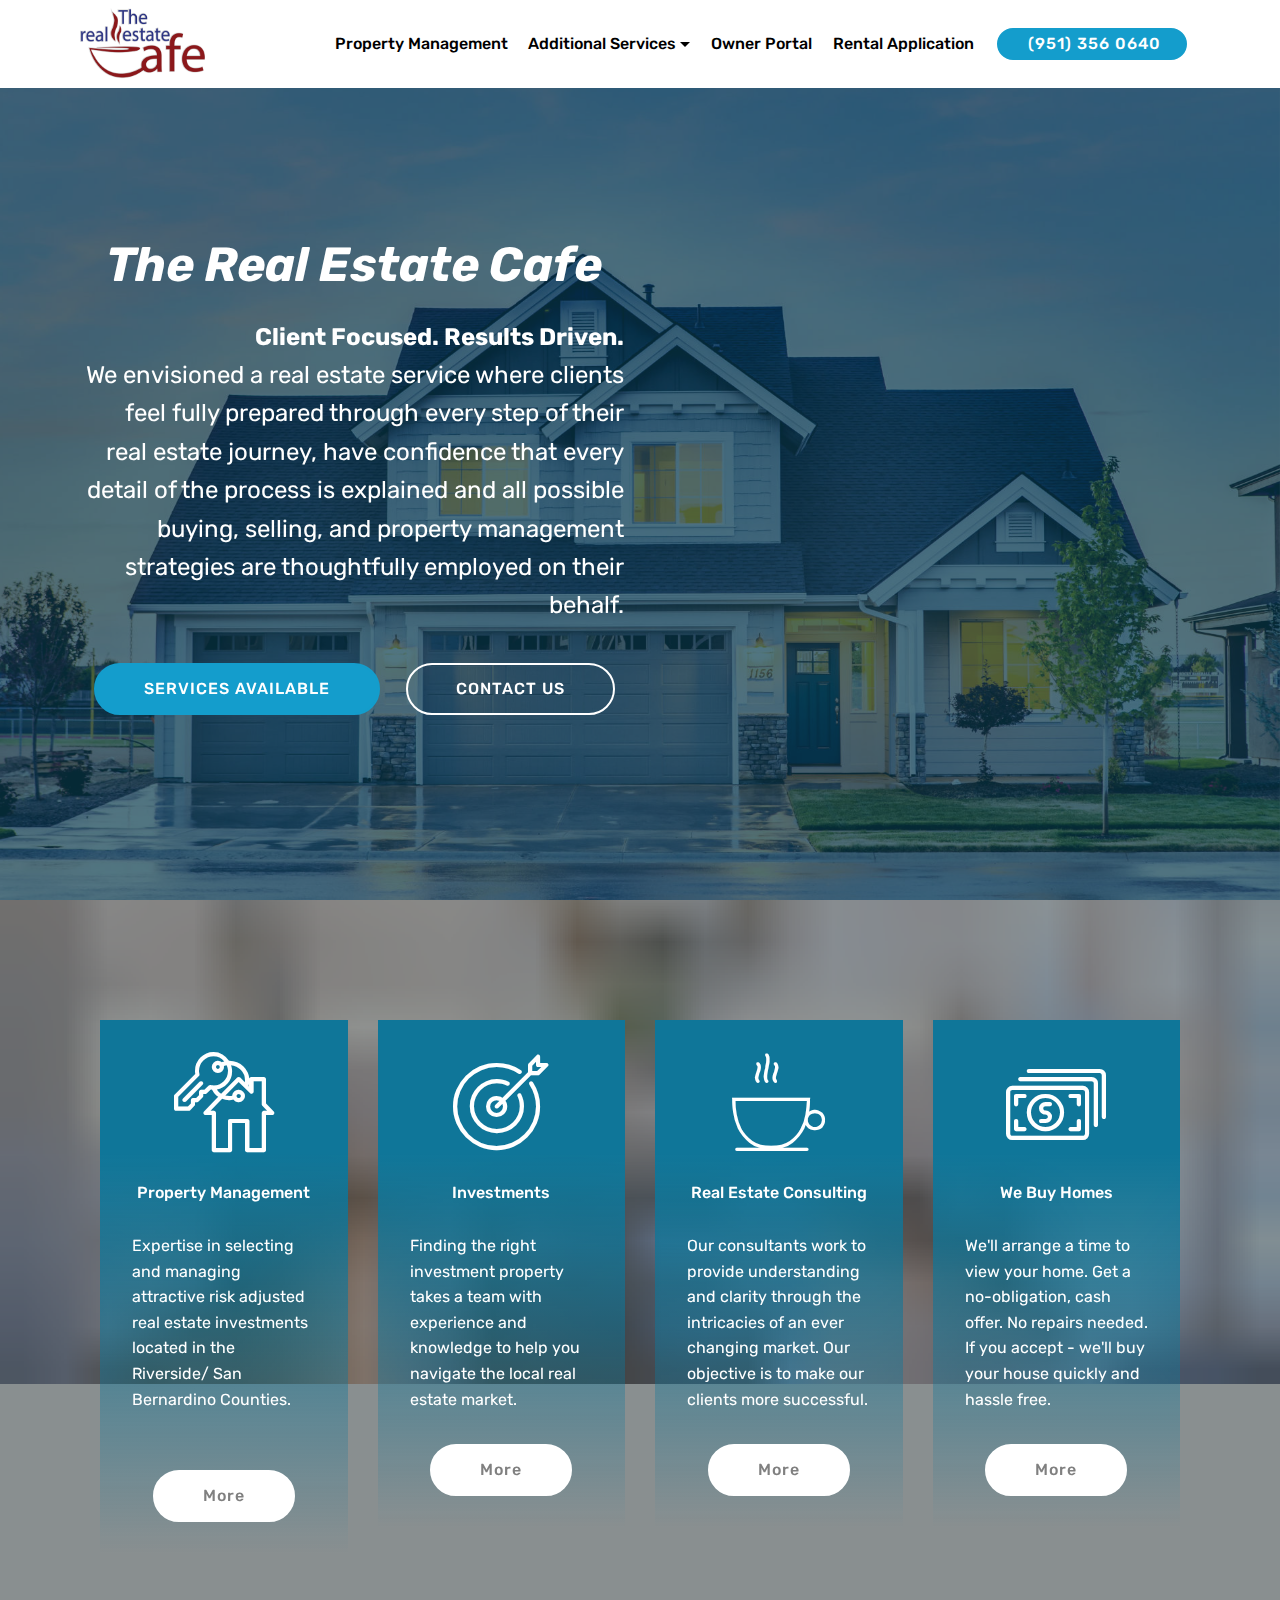
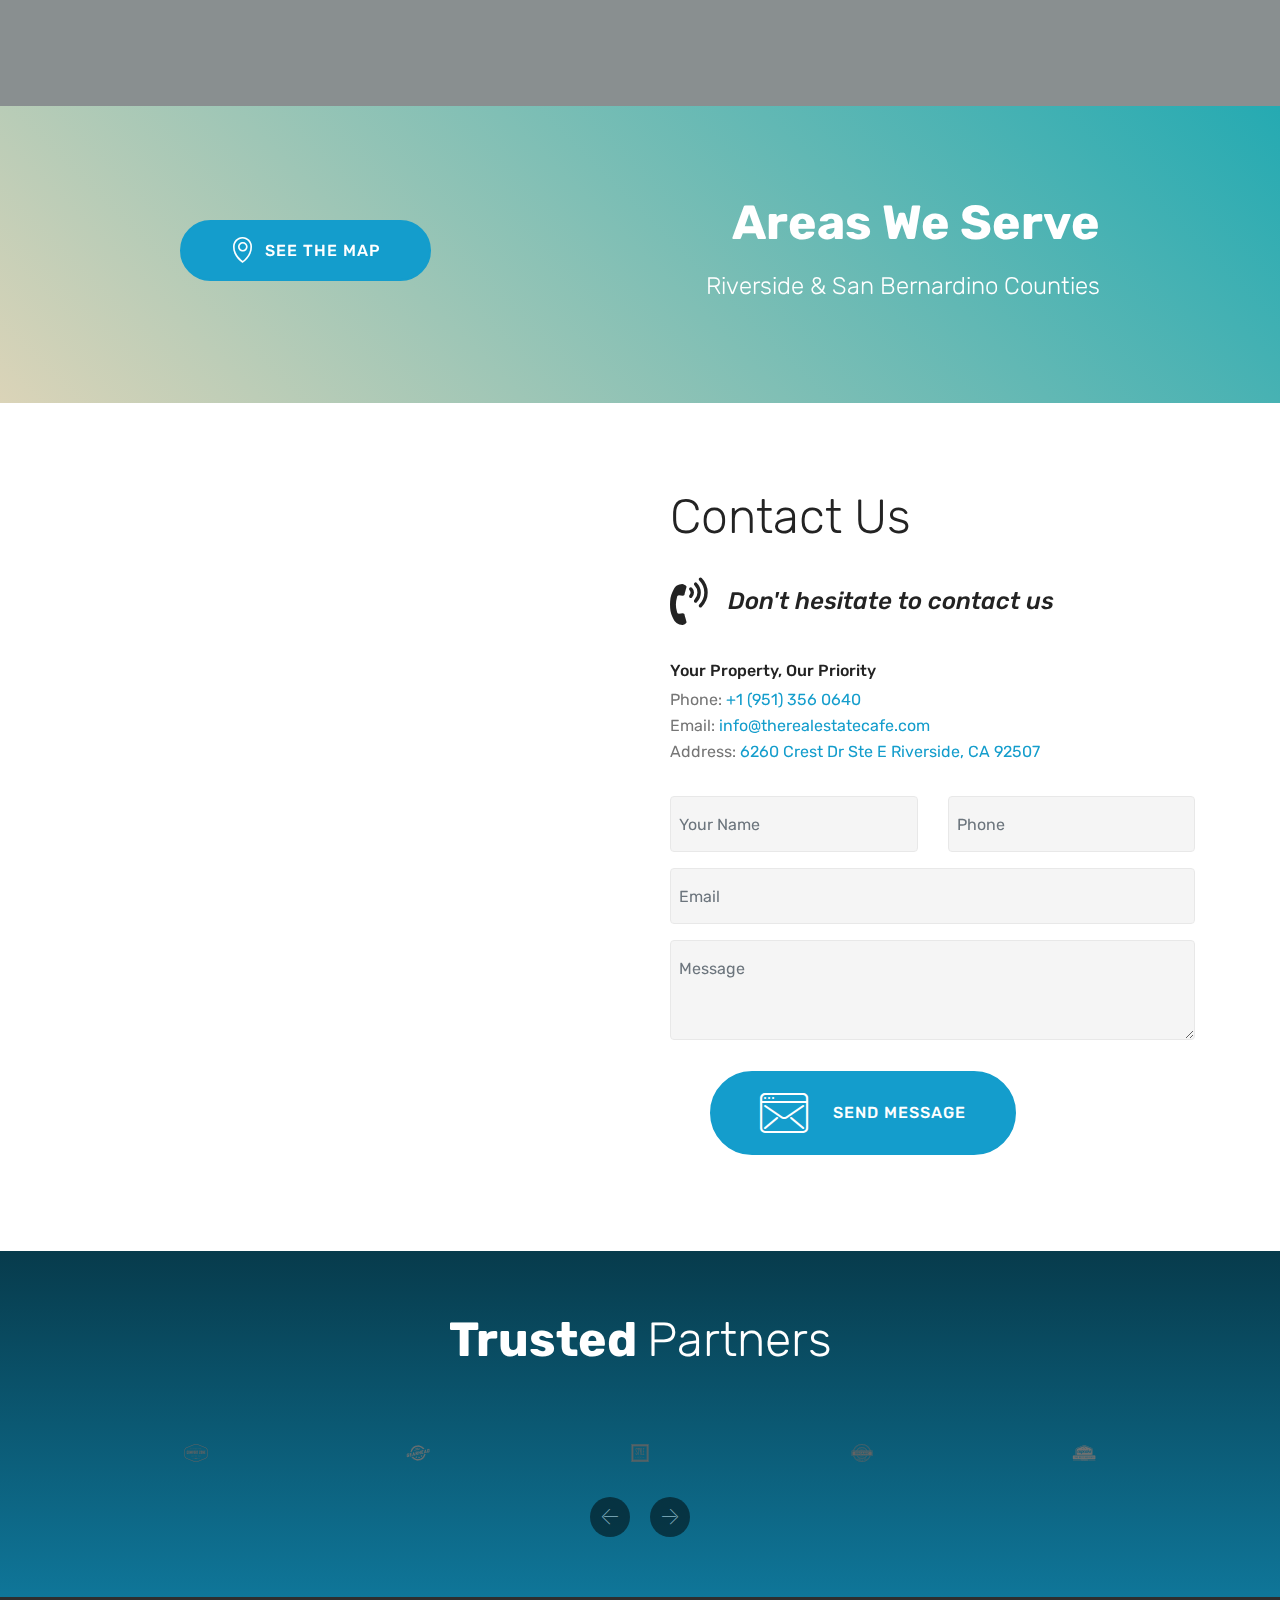
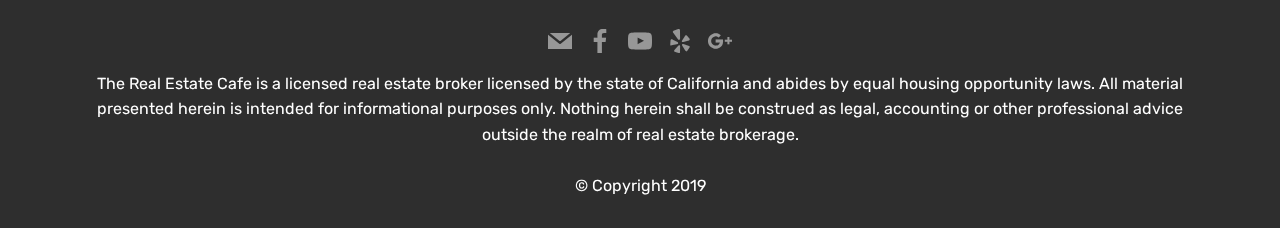
==== commit ee3ea1e5: "Optimization" ====
--- a/index.html
+++ b/index.html
@@ -26,7 +26,6 @@
   <link rel="stylesheet" href="assets/socicon/css/styles.css">
   <link rel="stylesheet" href="assets/dropdown/css/style.css">
   <link rel="stylesheet" href="assets/theme/css/style.css">
-  <link rel="stylesheet" href="assets/formoid-css/recaptcha.css">
   <link rel="preload" as="style" href="assets/mobirise/css/mbr-additional.css"><link rel="stylesheet" href="assets/mobirise/css/mbr-additional.css" type="text/css">
   
   
@@ -72,7 +71,7 @@
             </div>
         </div>
         <div class="collapse navbar-collapse" id="navbarSupportedContent">
-            <ul class="navbar-nav nav-dropdown" data-app-modern-menu="true"><li class="nav-item"><a class="nav-link link text-black display-4" href="propertymanagement.html" target="_blank">
+            <ul class="navbar-nav nav-dropdown" data-app-modern-menu="true"><li class="nav-item"><a class="nav-link link text-black display-4" href="propertymanagement.html">
                         Property Management</a></li><li class="nav-item dropdown"><a class="nav-link link text-black dropdown-toggle display-4" href="#" data-toggle="dropdown-submenu" aria-expanded="true">Additional Services</a><div class="dropdown-menu"><a class="text-black dropdown-item display-4" href="Investments.html" aria-expanded="false">Investments</a><a class="text-black dropdown-item display-4" href="realestateconsulting.html" aria-expanded="false">Real Estate Consulting</a><a class="text-black dropdown-item display-4" href="webuyhomes.html" aria-expanded="false">We Buy Homes</a></div></li>
                 <li class="nav-item"><a class="nav-link link text-black display-4" href="https://secure.rentecdirect.com/login/login.php" target="_blank">
                         Owner Portal</a></li><li class="nav-item"><a class="nav-link link text-black display-4" href="assets/files/Rental Application.pdf">
@@ -232,7 +231,7 @@
                 </div>
                 <div data-form-type="formoid">
 <!--Formbuilder Form-->
-<form action="https://mobirise.com/" method="POST" class="mbr-form form-with-styler" data-form-title="TREC Contact Form "><input type="hidden" name="g-recaptcha-response" data-form-captcha="true" value="6LcMSsQUAAAAAJYM05qvsnEUbMdcbGzMZlP9wPlP"><input type="hidden" name="email" data-form-email="true" value="pTeLhH6ntdWpfOUxO3biikMFmKn+bGHfd5Mu2XKrxUhMzloAKjyFMv7IsucWu5BzPMmcgLgfgEZlGHOekXEIT53zBAhs60VWxCd3kQgXCaEvNKz2AwbuezUCnwFSX/sL.lOLl3skhjyXZa+EZhiMu4dEN4GRzXxi+mm8SzpkZ/l6ZxX32Vtxf3CDLSnh449IAzYPZF0BO/L7zpzcPDxb6M+rngJuNoY/UwflHWpgXxESuGs4yNxbhYVwRrVfd6iul.vfij3WBIafndBX5IBLQWCw6YrVuebT5b+oLa7l2DIvJy5WkPNVRcd+nsoZlUbq3aHrG3XhhUZf88iDsgKNTr4GGeCz8Q8Wa6kY0BFzAfi7tFNej/mGUV1yupZeL5w6+T">
+<form action="https://mobirise.com/" method="POST" class="mbr-form form-with-styler" data-form-title="TREC Contact Form "><input type="hidden" name="g-recaptcha-response" data-form-captcha="true" value="6LcMSsQUAAAAAJYM05qvsnEUbMdcbGzMZlP9wPlP"><input type="hidden" name="email" data-form-email="true" value="LWcm6IdXWAqurwUHEhkRkpUJpXL7H0+xKVuMyKosarFysS2V0Grt63lyYKNQSGuISz/i1ZUZffWDlaXGu4FGTZX9WiBb2rsnXFDcrxrcHjX3xVUdc1/iofffoA3BwzAO.g2BSfOxSbC75PVNZRyQg7GKpueOxbbuK+0tn9Fj+mg2qPXRkgHHxncnCcikrFirk5oYFz4nlfxhcfUcZsgcSgr+QGxyNqwhflL+3xWgZX73kudLsSzA2OA9XvrOT8dBz.MtXoCfWdnFMDrHadq4siLhSHjViEdGYk0qAh6/QNIg0tigF6/zuT0Nytcmn6g2M5louOi6NLSi4nT3IG8n8PwVauL17BGuIK+FGZ8J5dr8YCZlpcKJ5FaEXAtTo2LE6y">
 <div class="row">
 <div hidden="hidden" data-form-alert="" class="alert alert-success col-12">Thanks for filling out the form!</div>
 <div hidden="hidden" data-form-alert-danger="" class="alert alert-danger col-12"> </div>
@@ -422,7 +421,7 @@
         <div class="modal-dialog modal-lg modal-dialog-centered" role="document">
             <div class="modal-content">
                 <div class="modal-header pb-0">
-                    <h5 class="modal-title mbr-fonts-style display-2">Contact Us</h5>
+                    <h5 class="modal-title mbr-fonts-style display-5">Contact Us</h5>
                     <button type="button" class="close" data-dismiss="modal" aria-label="Close">
                         <svg version="1.1" xmlns="http://www.w3.org/2000/svg" width="24" height="24" viewBox="0 0 32 32" fill="currentColor">
                             <path d="M31.797 0.191c-0.264-0.256-0.686-0.25-0.942 0.015l-13.328 13.326c-0.598 0.581 0.342 1.543 0.942 0.942l13.328-13.326c0.27-0.262 0.27-0.695 0-0.957zM14.472 17.515c-0.264-0.256-0.686-0.25-0.942 0.015l-13.328 13.326c-0.613 0.595 0.34 1.562 0.942 0.942l13.328-13.326c0.27-0.262 0.27-0.695 0-0.957zM1.144 0.205c-0.584-0.587-1.544 0.336-0.942 0.942l30.654 30.651c0.613 0.625 1.563-0.325 0.942-0.942z"></path>
@@ -440,7 +439,7 @@
 
                             <div class="form-wrapper" data-form-type="formoid">
 <!--Formbuilder Form-->
-<form action="https://mobirise.com/" method="POST" class="mbr-form form-with-styler" data-form-title="TREC Contact Form "><input type="hidden" name="g-recaptcha-response" data-form-captcha="true" value="6LcMSsQUAAAAAJYM05qvsnEUbMdcbGzMZlP9wPlP"><input type="hidden" name="email" data-form-email="true" value="X7aUOiOWxUirXpTscCLAYDwR9sv/ZDYsz/dNGeV8xUZ9ZVn4Sks3zUqWRL//W7n1+HHKykOlJE5ZRMDmm5j6XPZf/nx3MO5Xfx1cfHWlkLfmaRNQrADDFyaYQq8GgR1B.fGBVdPYRhActdb6CwRROFDrqb13KW1AtlWX+vpNNBZKT4zxEBS4FhvZyYXQHbcUS2OPIvHYV9mOXNskCuTnIyU/3mPBNu3h5UqRVQNioOIghaaWsneUCCpEUzn6bZTA+.b7q+U6vor6ZYa8z6/45nw49oYwCjlmIFZnPh5bxHSclCWmZF3TpOXm4dN/ECofC0ix/5RlzKHae+RWwDAaOUDDyoBlVKVSvfH4jhi7EkWOG4YPq+y+hDdEw16Npt1j1U">
+<form action="https://mobirise.com/" method="POST" class="mbr-form form-with-styler" data-form-title="TREC Contact Form "><input type="hidden" name="g-recaptcha-response" data-form-captcha="true" value="6LcMSsQUAAAAAJYM05qvsnEUbMdcbGzMZlP9wPlP"><input type="hidden" name="email" data-form-email="true" value="UOhJtibwV/o5VyFHL4VP/KJ0nltdwtUUado0kxUHJc9MQKAE2TRpXjViY6k+mQuLk2ngmBX9NfPuLtxVxUue0TyrwwzsQ2gEVR0iw/rnhI6wMh2DuLvBbxNqqQyDv+qP.NfCljtlrRjaxv/dqVhYK3y7ANPPD/DftISZB+FartNbNKGkI7CwaYp0xsCusC1zFipZKAle50U9AxvOMks8xX4O2d1ayly0J3HPaZcnJHixnLKdL/A8TcokG+idQ0jxZ.oFQcy1e1HxmI4BUN/TWmdm/bqoZsHXOj8bDz6kbhs6k1HSnwvildqQOTh5aVAsrsybW1jRryD/sU5dsDiImHHF69H6Lyj3cVmHpycY6nOyNupuB7tlvQKHZPU0qOge3Z">
 <div class="row">
 <div hidden="hidden" data-form-alert="" class="alert alert-success col-12">Thanks for filling out the form!</div>
 <div hidden="hidden" data-form-alert-danger="" class="alert alert-danger col-12"> </div>
@@ -458,7 +457,7 @@
 <div data-for="message" class="col-lg-8 col-md-12 col-sm-12 form-group">
 <textarea name="message" placeholder="Message" data-form-field="Message" class="form-control input display-7" id="message-mbr-popup-1x"></textarea>
 </div>
-<div class="col-lg-6 col-md-12 col-sm-12 input-group-btn mt-2 align-center"><button type="submit" class="btn btn-primary btn-form display-4"><span class="icon54-v2-email-app-2 mbr-iconfont mbr-iconfont-btn"></span>&nbsp;SEND MESSAGE</button></div>
+<div class="col-lg-6 col-md-12 col-sm-12 input-group-btn mt-2 align-center"><button type="submit" class="btn btn-primary btn-form display-4"><span class="icon54-v2-email-app-2 mbr-iconfont mbr-iconfont-btn" style="font-size: 20px;"></span>&nbsp;SEND MESSAGE</button></div>
 </div>
 </form><!--Formbuilder Form-->
 </div>
@@ -490,7 +489,7 @@
   <script src="https://www.google.com/recaptcha/api.js?render=6LcMSsQUAAAAAJYM05qvsnEUbMdcbGzMZlP9wPlP"></script>
   <script src="assets/theme/js/script.js"></script>
   <script src="assets/formoid/formoid.min.js"></script>
-  
+  <script src="assets/web/assets/lazyload/lazyload.js"></script>
   
  <div id="scrollToTop" class="scrollToTop mbr-arrow-up"><a style="text-align: center;"><i class="mbr-arrow-up-icon mbr-arrow-up-icon-cm cm-icon cm-icon-smallarrow-up"></i></a></div>
   
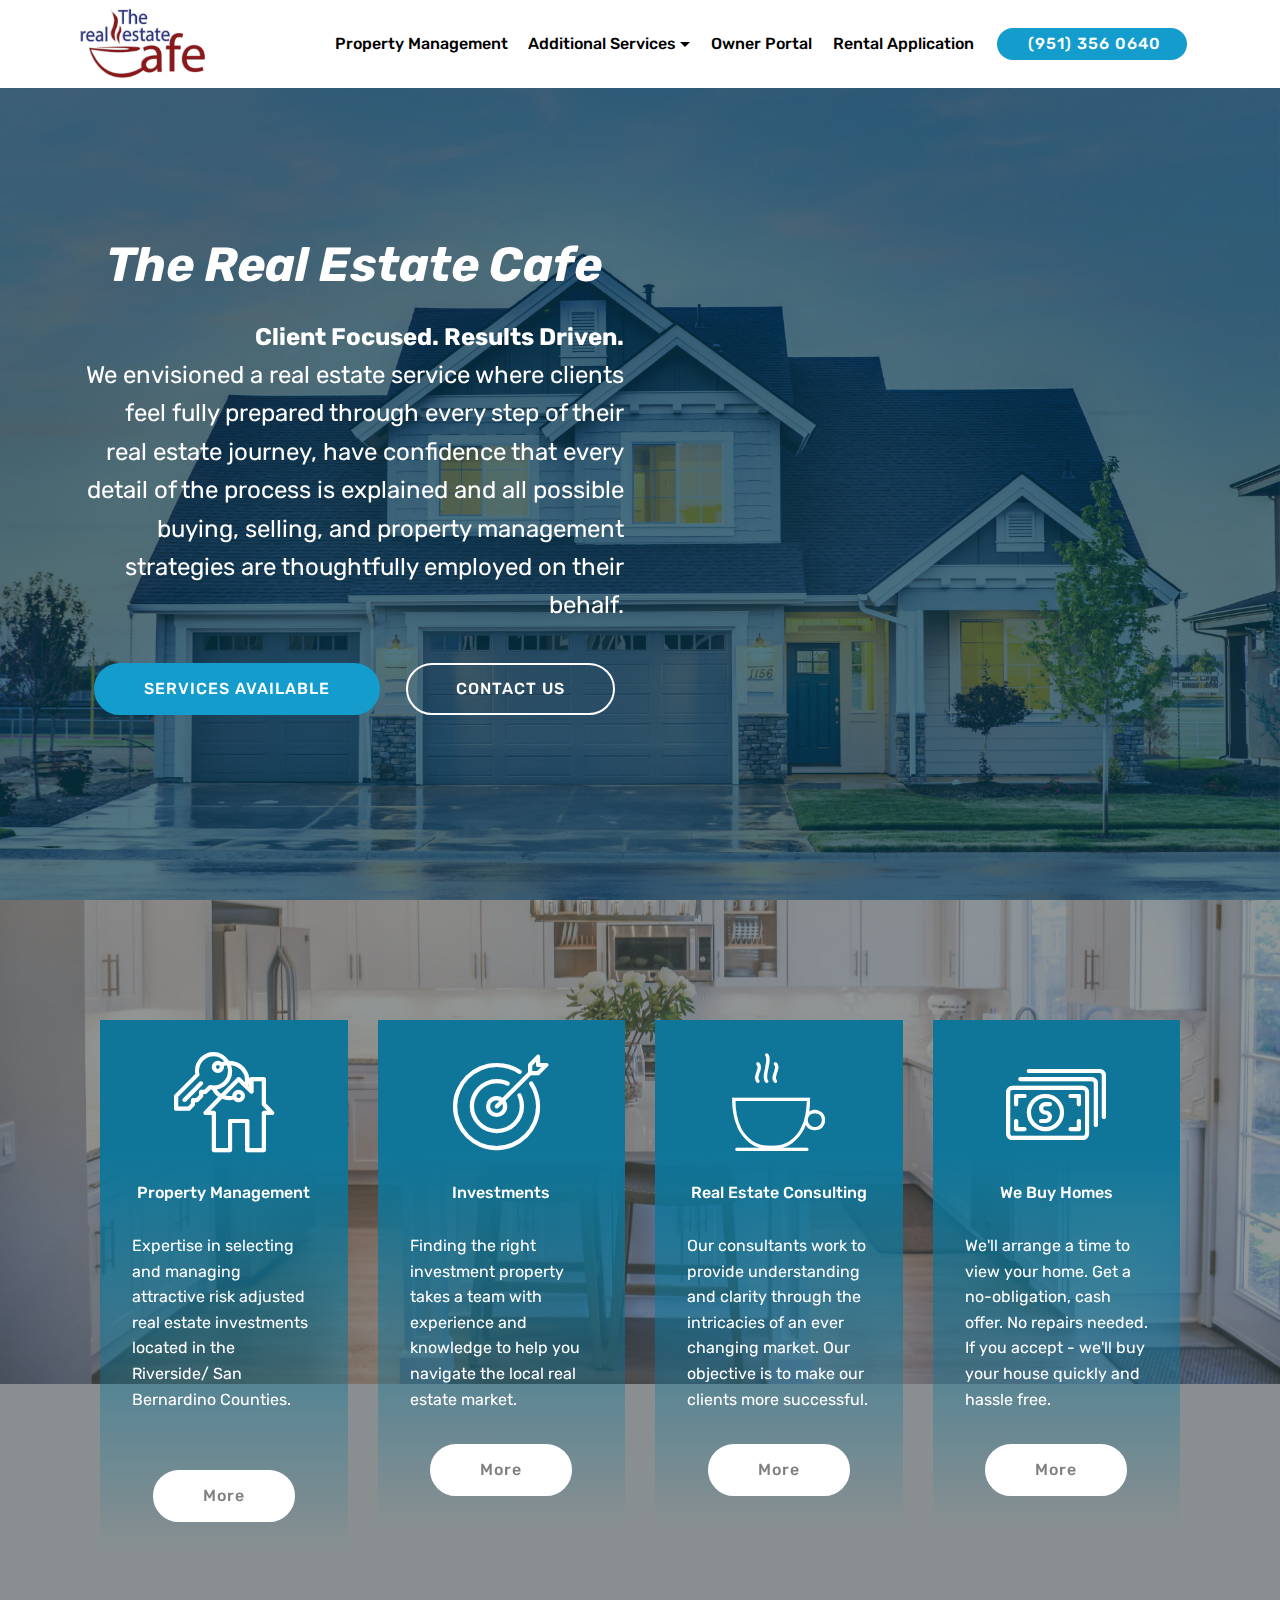
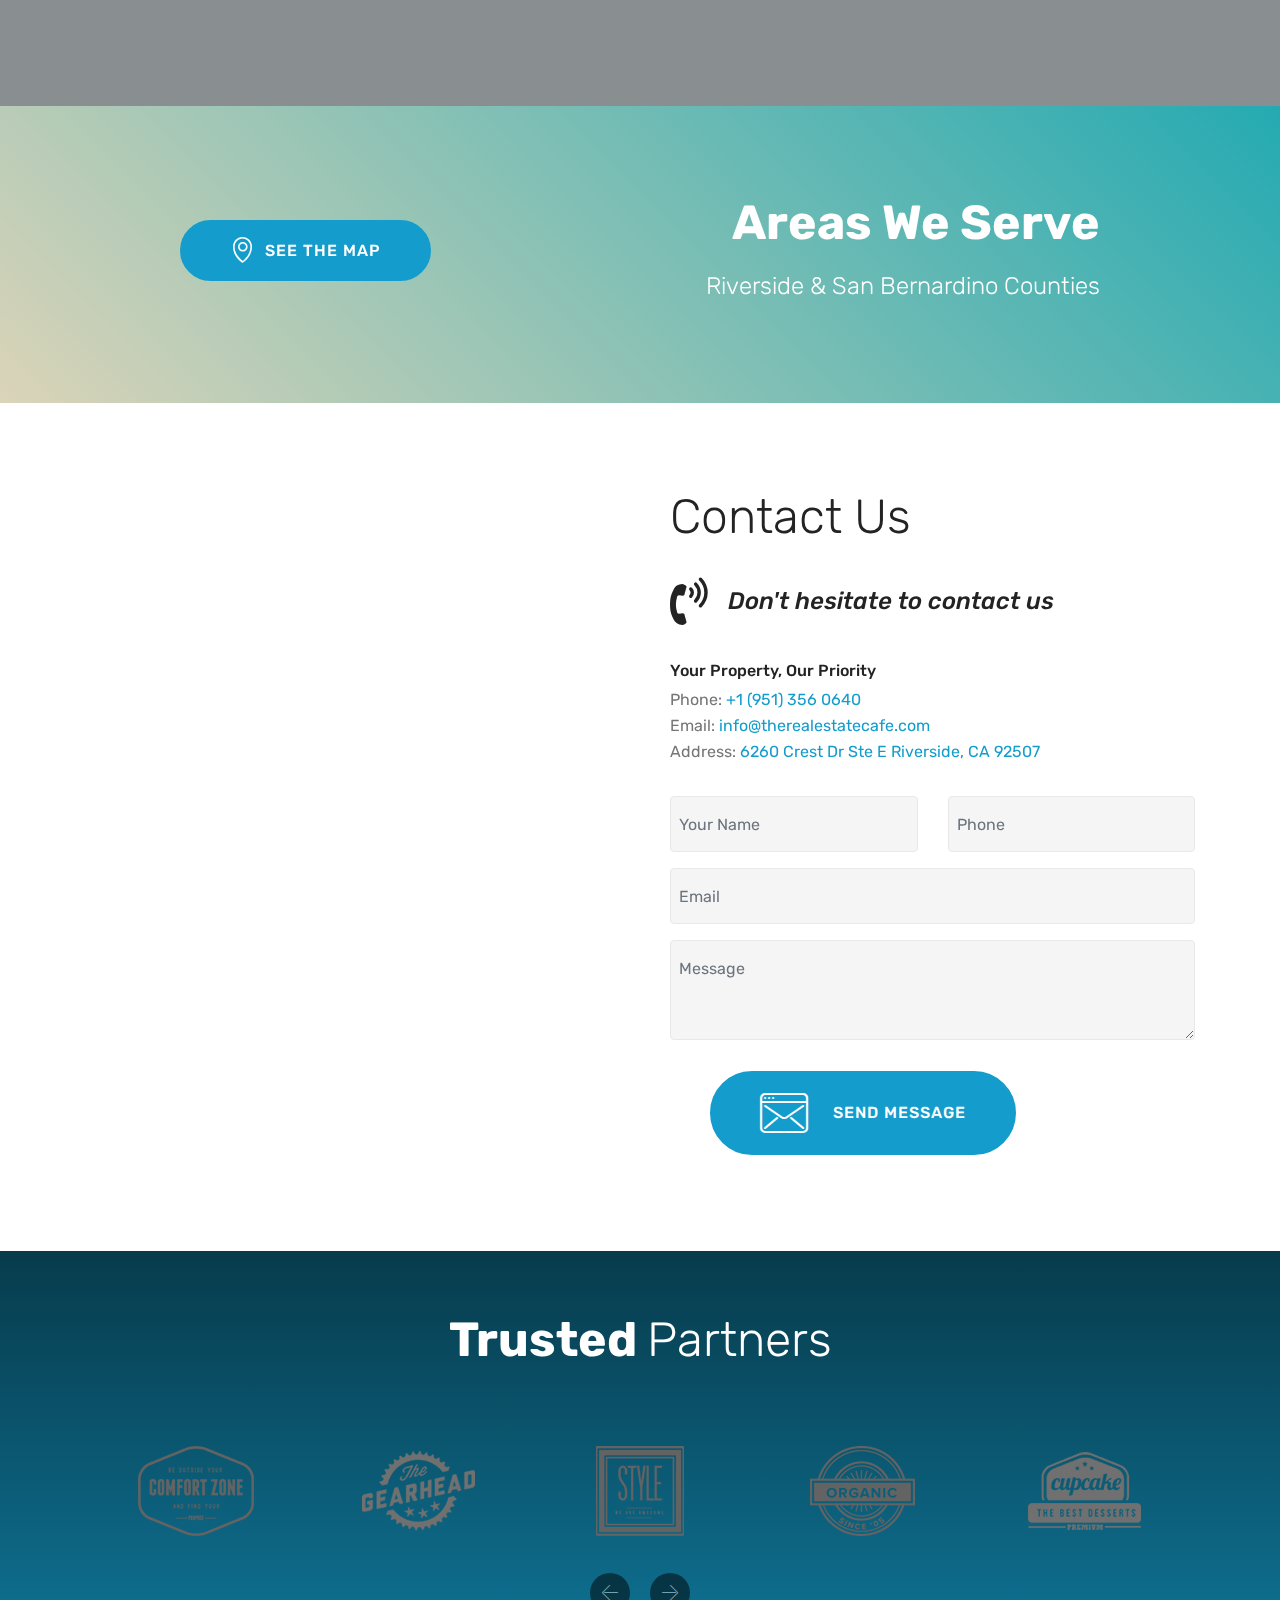
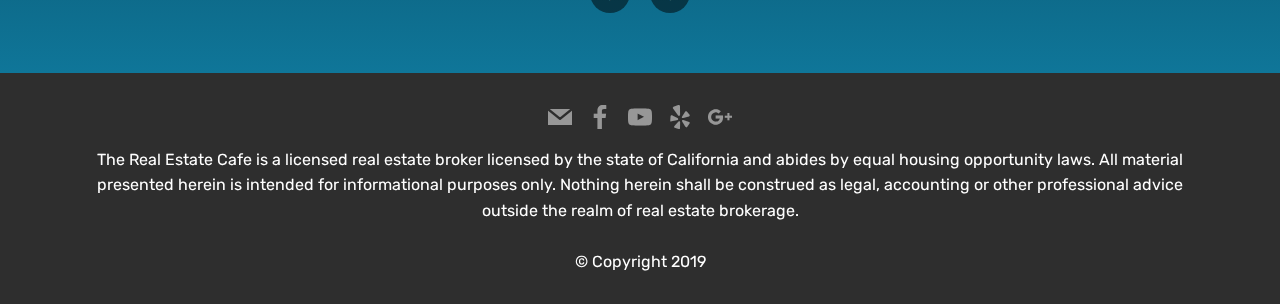
==== commit 75f3a589: "Lazy Load Fix" ====
--- a/index.html
+++ b/index.html
@@ -231,7 +231,7 @@
                 </div>
                 <div data-form-type="formoid">
 <!--Formbuilder Form-->
-<form action="https://mobirise.com/" method="POST" class="mbr-form form-with-styler" data-form-title="TREC Contact Form "><input type="hidden" name="g-recaptcha-response" data-form-captcha="true" value="6LcMSsQUAAAAAJYM05qvsnEUbMdcbGzMZlP9wPlP"><input type="hidden" name="email" data-form-email="true" value="LWcm6IdXWAqurwUHEhkRkpUJpXL7H0+xKVuMyKosarFysS2V0Grt63lyYKNQSGuISz/i1ZUZffWDlaXGu4FGTZX9WiBb2rsnXFDcrxrcHjX3xVUdc1/iofffoA3BwzAO.g2BSfOxSbC75PVNZRyQg7GKpueOxbbuK+0tn9Fj+mg2qPXRkgHHxncnCcikrFirk5oYFz4nlfxhcfUcZsgcSgr+QGxyNqwhflL+3xWgZX73kudLsSzA2OA9XvrOT8dBz.MtXoCfWdnFMDrHadq4siLhSHjViEdGYk0qAh6/QNIg0tigF6/zuT0Nytcmn6g2M5louOi6NLSi4nT3IG8n8PwVauL17BGuIK+FGZ8J5dr8YCZlpcKJ5FaEXAtTo2LE6y">
+<form action="https://mobirise.com/" method="POST" class="mbr-form form-with-styler" data-form-title="TREC Contact Form "><input type="hidden" name="g-recaptcha-response" data-form-captcha="true" value="6LcMSsQUAAAAAJYM05qvsnEUbMdcbGzMZlP9wPlP"><input type="hidden" name="email" data-form-email="true" value="IHQGITbSOU4p50i7GnbclKJc0OiBj3mxcG+JTt0NbE4X2gRzLIxy503sY0sTTSgXpj3u4SaZNF8e+M2IBT2DGq61INKBSqI50CncTxu3tQBY7qu9qvQZcXvFczdHVZqu.nZBWUt2uJAmSQZlofozmaZOpffSIuUcK8YQ//dRIY1Z62SAXVBC0GZBp8/bX6MKCoFHVaqshgeQbjfRDmj+IK55YYCa+hfZNK8ORR5PHJmujmTMXNLVa9jxDojev5qwr.UMoIK5fmPqipBCeSpXY9d+MS5NAA4+LlUaWRDLKL0WCy733h6/1E4xzyJrSq0HpPiOQLGYnPg76kkwPIE3ud2+ekYO2oTuNM832Zcp4UoLBnyuBkDeoOqpwSMF++hcaI">
 <div class="row">
 <div hidden="hidden" data-form-alert="" class="alert alert-success col-12">Thanks for filling out the form!</div>
 <div hidden="hidden" data-form-alert-danger="" class="alert alert-danger col-12"> </div>
@@ -439,7 +439,7 @@
 
                             <div class="form-wrapper" data-form-type="formoid">
 <!--Formbuilder Form-->
-<form action="https://mobirise.com/" method="POST" class="mbr-form form-with-styler" data-form-title="TREC Contact Form "><input type="hidden" name="g-recaptcha-response" data-form-captcha="true" value="6LcMSsQUAAAAAJYM05qvsnEUbMdcbGzMZlP9wPlP"><input type="hidden" name="email" data-form-email="true" value="UOhJtibwV/o5VyFHL4VP/KJ0nltdwtUUado0kxUHJc9MQKAE2TRpXjViY6k+mQuLk2ngmBX9NfPuLtxVxUue0TyrwwzsQ2gEVR0iw/rnhI6wMh2DuLvBbxNqqQyDv+qP.NfCljtlrRjaxv/dqVhYK3y7ANPPD/DftISZB+FartNbNKGkI7CwaYp0xsCusC1zFipZKAle50U9AxvOMks8xX4O2d1ayly0J3HPaZcnJHixnLKdL/A8TcokG+idQ0jxZ.oFQcy1e1HxmI4BUN/TWmdm/bqoZsHXOj8bDz6kbhs6k1HSnwvildqQOTh5aVAsrsybW1jRryD/sU5dsDiImHHF69H6Lyj3cVmHpycY6nOyNupuB7tlvQKHZPU0qOge3Z">
+<form action="https://mobirise.com/" method="POST" class="mbr-form form-with-styler" data-form-title="TREC Contact Form "><input type="hidden" name="g-recaptcha-response" data-form-captcha="true" value="6LcMSsQUAAAAAJYM05qvsnEUbMdcbGzMZlP9wPlP"><input type="hidden" name="email" data-form-email="true" value="iierFLMIPi2arhG2CwkZ06WmIjxd1drKePN01l62RxieE1E3Jy8UoTgWt2NrTyh0rESvBi2YJunr336vpeRd1YM8dNXVrWpXY7CEUj0/itEjTF0KbKrskviNbMW+IMVU.R1gaNyC5UGnVpws4xs8OEJR6ntTMarcnC16lcmIfxEvTpPfB1V9PPjrTH4T2sFd+ru3xDVbChUFMo/PLMZskZbZHCq46uo2uTto/htTaBkfqpVybieLrEReZJ0ZjhrCl.niBY1xU8c5IbZ5oSBtGT6+aSQ7UP7UdQJ+1rp028ZsRvWp1tcaasNU/XHEDWIWcBEoFSykHPwCoYnlwrQVctLuEhXWR7mOAy7LW96UwlDxNyGgNNF1kn0t2igxTwys2e">
 <div class="row">
 <div hidden="hidden" data-form-alert="" class="alert alert-success col-12">Thanks for filling out the form!</div>
 <div hidden="hidden" data-form-alert-danger="" class="alert alert-danger col-12"> </div>
@@ -489,7 +489,7 @@
   <script src="https://www.google.com/recaptcha/api.js?render=6LcMSsQUAAAAAJYM05qvsnEUbMdcbGzMZlP9wPlP"></script>
   <script src="assets/theme/js/script.js"></script>
   <script src="assets/formoid/formoid.min.js"></script>
-  <script src="assets/web/assets/lazyload/lazyload.js"></script>
+  
   
  <div id="scrollToTop" class="scrollToTop mbr-arrow-up"><a style="text-align: center;"><i class="mbr-arrow-up-icon mbr-arrow-up-icon-cm cm-icon cm-icon-smallarrow-up"></i></a></div>
   
--- a/assets/mobirise/css/mbr-additional.css
+++ b/assets/mobirise/css/mbr-additional.css
@@ -3733,6 +3733,874 @@
   width: auto;
   max-width: 100%;
 }
+.cid-rHY3GTeEYE .navbar {
+  background: #ffffff;
+  transition: none;
+  min-height: 77px;
+  padding: .5rem 0;
+}
+.cid-rHY3GTeEYE .navbar-dropdown.bg-color.transparent.opened {
+  background: #ffffff;
+}
+.cid-rHY3GTeEYE a {
+  font-style: normal;
+}
+.cid-rHY3GTeEYE .nav-item span {
+  padding-right: 0.4em;
+  line-height: 0.5em;
+  vertical-align: text-bottom;
+  position: relative;
+  text-decoration: none;
+}
+.cid-rHY3GTeEYE .nav-item a {
+  display: -webkit-flex;
+  align-items: center;
+  justify-content: center;
+  padding: 0.7rem 0 !important;
+  margin: 0rem .65rem !important;
+  -webkit-align-items: center;
+  -webkit-justify-content: center;
+}
+.cid-rHY3GTeEYE .nav-item:focus,
+.cid-rHY3GTeEYE .nav-link:focus {
+  outline: none;
+}
+.cid-rHY3GTeEYE .btn {
+  padding: 0.4rem 1.5rem;
+  display: -webkit-inline-flex;
+  align-items: center;
+  -webkit-align-items: center;
+}
+.cid-rHY3GTeEYE .btn .mbr-iconfont {
+  font-size: 1.6rem;
+}
+.cid-rHY3GTeEYE .menu-logo {
+  margin-right: auto;
+}
+.cid-rHY3GTeEYE .menu-logo .navbar-brand {
+  display: flex;
+  margin-left: 5rem;
+  padding: 0;
+  transition: padding .2s;
+  min-height: 3.8rem;
+  -webkit-align-items: center;
+  align-items: center;
+}
+.cid-rHY3GTeEYE .menu-logo .navbar-brand .navbar-caption-wrap {
+  display: flex;
+  -webkit-align-items: center;
+  align-items: center;
+  word-break: break-word;
+  min-width: 7rem;
+  margin: .3rem 0;
+}
+.cid-rHY3GTeEYE .menu-logo .navbar-brand .navbar-caption-wrap .navbar-caption {
+  line-height: 1.2rem !important;
+  padding-right: 2rem;
+}
+.cid-rHY3GTeEYE .menu-logo .navbar-brand .navbar-logo {
+  font-size: 4rem;
+  transition: font-size 0.25s;
+}
+.cid-rHY3GTeEYE .menu-logo .navbar-brand .navbar-logo img {
+  display: flex;
+}
+.cid-rHY3GTeEYE .menu-logo .navbar-brand .navbar-logo .mbr-iconfont {
+  transition: font-size 0.25s;
+}
+.cid-rHY3GTeEYE .menu-logo .navbar-brand .navbar-logo a {
+  display: inline-flex;
+}
+.cid-rHY3GTeEYE .navbar-toggleable-sm .navbar-collapse {
+  justify-content: flex-end;
+  -webkit-justify-content: flex-end;
+  padding-right: 5rem;
+  width: auto;
+}
+.cid-rHY3GTeEYE .navbar-toggleable-sm .navbar-collapse .navbar-nav {
+  flex-wrap: wrap;
+  -webkit-flex-wrap: wrap;
+  padding-left: 0;
+}
+.cid-rHY3GTeEYE .navbar-toggleable-sm .navbar-collapse .navbar-nav .nav-item {
+  -webkit-align-self: center;
+  align-self: center;
+}
+.cid-rHY3GTeEYE .navbar-toggleable-sm .navbar-collapse .navbar-buttons {
+  padding-left: 0;
+  padding-bottom: 0;
+}
+.cid-rHY3GTeEYE .dropdown .dropdown-menu {
+  background: #ffffff;
+  display: none;
+  position: absolute;
+  min-width: 5rem;
+  padding-top: 1.4rem;
+  padding-bottom: 1.4rem;
+  text-align: left;
+}
+.cid-rHY3GTeEYE .dropdown .dropdown-menu .dropdown-item {
+  width: auto;
+  padding: 0.235em 1.5385em 0.235em 1.5385em !important;
+}
+.cid-rHY3GTeEYE .dropdown .dropdown-menu .dropdown-item::after {
+  right: 0.5rem;
+}
+.cid-rHY3GTeEYE .dropdown .dropdown-menu .dropdown-submenu {
+  margin: 0;
+}
+.cid-rHY3GTeEYE .dropdown.open > .dropdown-menu {
+  display: block;
+}
+.cid-rHY3GTeEYE .navbar-toggleable-sm.opened:after {
+  position: absolute;
+  width: 100vw;
+  height: 100vh;
+  content: '';
+  background-color: rgba(0, 0, 0, 0.1);
+  left: 0;
+  bottom: 0;
+  transform: translateY(100%);
+  -webkit-transform: translateY(100%);
+  z-index: 1000;
+}
+.cid-rHY3GTeEYE .navbar.navbar-short {
+  min-height: 60px;
+  transition: all .2s;
+}
+.cid-rHY3GTeEYE .navbar.navbar-short .navbar-toggler-right {
+  top: 20px;
+}
+.cid-rHY3GTeEYE .navbar.navbar-short .navbar-logo a {
+  font-size: 2.5rem !important;
+  line-height: 2.5rem;
+  transition: font-size 0.25s;
+}
+.cid-rHY3GTeEYE .navbar.navbar-short .navbar-logo a .mbr-iconfont {
+  font-size: 2.5rem !important;
+}
+.cid-rHY3GTeEYE .navbar.navbar-short .navbar-logo a img {
+  height: 3rem !important;
+}
+.cid-rHY3GTeEYE .navbar.navbar-short .navbar-brand {
+  min-height: 3rem;
+}
+.cid-rHY3GTeEYE button.navbar-toggler {
+  width: 31px;
+  height: 18px;
+  cursor: pointer;
+  transition: all .2s;
+  top: 1.5rem;
+  right: 1rem;
+}
+.cid-rHY3GTeEYE button.navbar-toggler:focus {
+  outline: none;
+}
+.cid-rHY3GTeEYE button.navbar-toggler .hamburger span {
+  position: absolute;
+  right: 0;
+  width: 30px;
+  height: 2px;
+  border-right: 5px;
+  background-color: #333333;
+}
+.cid-rHY3GTeEYE button.navbar-toggler .hamburger span:nth-child(1) {
+  top: 0;
+  transition: all .2s;
+}
+.cid-rHY3GTeEYE button.navbar-toggler .hamburger span:nth-child(2) {
+  top: 8px;
+  transition: all .15s;
+}
+.cid-rHY3GTeEYE button.navbar-toggler .hamburger span:nth-child(3) {
+  top: 8px;
+  transition: all .15s;
+}
+.cid-rHY3GTeEYE button.navbar-toggler .hamburger span:nth-child(4) {
+  top: 16px;
+  transition: all .2s;
+}
+.cid-rHY3GTeEYE nav.opened .hamburger span:nth-child(1) {
+  top: 8px;
+  width: 0;
+  opacity: 0;
+  right: 50%;
+  transition: all .2s;
+}
+.cid-rHY3GTeEYE nav.opened .hamburger span:nth-child(2) {
+  -webkit-transform: rotate(45deg);
+  transform: rotate(45deg);
+  transition: all .25s;
+}
+.cid-rHY3GTeEYE nav.opened .hamburger span:nth-child(3) {
+  -webkit-transform: rotate(-45deg);
+  transform: rotate(-45deg);
+  transition: all .25s;
+}
+.cid-rHY3GTeEYE nav.opened .hamburger span:nth-child(4) {
+  top: 8px;
+  width: 0;
+  opacity: 0;
+  right: 50%;
+  transition: all .2s;
+}
+.cid-rHY3GTeEYE .collapsed.navbar-expand {
+  flex-direction: column;
+  -webkit-flex-direction: column;
+}
+.cid-rHY3GTeEYE .collapsed .btn {
+  display: -webkit-flex;
+}
+.cid-rHY3GTeEYE .collapsed .navbar-collapse {
+  display: none !important;
+  padding-right: 0 !important;
+}
+.cid-rHY3GTeEYE .collapsed .navbar-collapse.collapsing,
+.cid-rHY3GTeEYE .collapsed .navbar-collapse.show {
+  display: block !important;
+}
+.cid-rHY3GTeEYE .collapsed .navbar-collapse.collapsing .navbar-nav,
+.cid-rHY3GTeEYE .collapsed .navbar-collapse.show .navbar-nav {
+  display: block;
+  text-align: center;
+}
+.cid-rHY3GTeEYE .collapsed .navbar-collapse.collapsing .navbar-nav .nav-item,
+.cid-rHY3GTeEYE .collapsed .navbar-collapse.show .navbar-nav .nav-item {
+  clear: both;
+}
+.cid-rHY3GTeEYE .collapsed .navbar-collapse.collapsing .navbar-buttons,
+.cid-rHY3GTeEYE .collapsed .navbar-collapse.show .navbar-buttons {
+  text-align: center;
+}
+.cid-rHY3GTeEYE .collapsed .navbar-collapse.collapsing .navbar-buttons:last-child,
+.cid-rHY3GTeEYE .collapsed .navbar-collapse.show .navbar-buttons:last-child {
+  margin-bottom: 1rem;
+}
+@media (min-width: 1024px) {
+  .cid-rHY3GTeEYE .collapsed:not(.navbar-short) .navbar-collapse {
+    max-height: calc(98.5vh - 4.5rem);
+  }
+}
+.cid-rHY3GTeEYE .collapsed button.navbar-toggler {
+  display: block;
+}
+.cid-rHY3GTeEYE .collapsed .navbar-brand {
+  margin-left: 1rem !important;
+}
+.cid-rHY3GTeEYE .collapsed .navbar-toggleable-sm {
+  flex-direction: column;
+  -webkit-flex-direction: column;
+}
+.cid-rHY3GTeEYE .collapsed .dropdown .dropdown-menu {
+  width: 100%;
+  text-align: center;
+  position: relative;
+  opacity: 0;
+  overflow: hidden;
+  display: block;
+  height: 0;
+  visibility: hidden;
+  padding: 0;
+  transition-duration: .5s;
+  transition-property: opacity,padding,height;
+}
+.cid-rHY3GTeEYE .collapsed .dropdown.open > .dropdown-menu {
+  position: relative;
+  opacity: 1;
+  height: auto;
+  padding: 1.4rem 0;
+  visibility: visible;
+}
+.cid-rHY3GTeEYE .collapsed .dropdown .dropdown-submenu {
+  left: 0;
+  text-align: center;
+  width: 100%;
+}
+.cid-rHY3GTeEYE .collapsed .dropdown .dropdown-toggle[data-toggle="dropdown-submenu"]::after {
+  margin-top: 0;
+  position: inherit;
+  right: 0;
+  top: 50%;
+  display: inline-block;
+  width: 0;
+  height: 0;
+  margin-left: .3em;
+  vertical-align: middle;
+  content: "";
+  border-top: .30em solid;
+  border-right: .30em solid transparent;
+  border-left: .30em solid transparent;
+}
+@media (max-width: 1023px) {
+  .cid-rHY3GTeEYE.navbar-expand {
+    flex-direction: column;
+    -webkit-flex-direction: column;
+  }
+  .cid-rHY3GTeEYE img {
+    height: 3.8rem !important;
+  }
+  .cid-rHY3GTeEYE .btn {
+    display: -webkit-flex;
+  }
+  .cid-rHY3GTeEYE button.navbar-toggler {
+    display: block;
+  }
+  .cid-rHY3GTeEYE .navbar-brand {
+    margin-left: 1rem !important;
+  }
+  .cid-rHY3GTeEYE .navbar-toggleable-sm {
+    flex-direction: column;
+    -webkit-flex-direction: column;
+  }
+  .cid-rHY3GTeEYE .navbar-collapse {
+    display: none !important;
+    padding-right: 0 !important;
+  }
+  .cid-rHY3GTeEYE .navbar-collapse.collapsing,
+  .cid-rHY3GTeEYE .navbar-collapse.show {
+    display: block !important;
+  }
+  .cid-rHY3GTeEYE .navbar-collapse.collapsing .navbar-nav,
+  .cid-rHY3GTeEYE .navbar-collapse.show .navbar-nav {
+    display: block;
+    text-align: center;
+  }
+  .cid-rHY3GTeEYE .navbar-collapse.collapsing .navbar-nav .nav-item,
+  .cid-rHY3GTeEYE .navbar-collapse.show .navbar-nav .nav-item {
+    clear: both;
+  }
+  .cid-rHY3GTeEYE .navbar-collapse.collapsing .navbar-buttons,
+  .cid-rHY3GTeEYE .navbar-collapse.show .navbar-buttons {
+    text-align: center;
+  }
+  .cid-rHY3GTeEYE .navbar-collapse.collapsing .navbar-buttons:last-child,
+  .cid-rHY3GTeEYE .navbar-collapse.show .navbar-buttons:last-child {
+    margin-bottom: 1rem;
+  }
+  .cid-rHY3GTeEYE .dropdown .dropdown-menu {
+    width: 100%;
+    text-align: center;
+    position: relative;
+    opacity: 0;
+    overflow: hidden;
+    display: block;
+    height: 0;
+    visibility: hidden;
+    padding: 0;
+    transition-duration: .5s;
+    transition-property: opacity,padding,height;
+  }
+  .cid-rHY3GTeEYE .dropdown.open > .dropdown-menu {
+    position: relative;
+    opacity: 1;
+    height: auto;
+    padding: 1.4rem 0;
+    visibility: visible;
+  }
+  .cid-rHY3GTeEYE .dropdown .dropdown-submenu {
+    left: 0;
+    text-align: center;
+    width: 100%;
+  }
+  .cid-rHY3GTeEYE .dropdown .dropdown-toggle[data-toggle="dropdown-submenu"]::after {
+    margin-top: 0;
+    position: inherit;
+    right: 0;
+    top: 50%;
+    display: inline-block;
+    width: 0;
+    height: 0;
+    margin-left: .3em;
+    vertical-align: middle;
+    content: "";
+    border-top: .30em solid;
+    border-right: .30em solid transparent;
+    border-left: .30em solid transparent;
+  }
+}
+@media (min-width: 767px) {
+  .cid-rHY3GTeEYE .menu-logo {
+    flex-shrink: 0;
+    -webkit-flex-shrink: 0;
+  }
+}
+.cid-rHY3GTeEYE .navbar-collapse {
+  flex-basis: auto;
+  -webkit-flex-basis: auto;
+}
+.cid-rHY3GTeEYE .nav-link:hover,
+.cid-rHY3GTeEYE .dropdown-item:hover {
+  color: #767676 !important;
+}
+.cid-rHY3GU0mdM {
+  padding-top: 120px;
+  padding-bottom: 75px;
+  background-image: url("../../../assets/images/bird-s-eye-view-of-three-houses-1546166-2000x11255.jpg");
+}
+.cid-rHY3GU0mdM .mbr-media span {
+  font-size: 48px;
+  cursor: pointer;
+  background-color: #ffffff;
+  border-radius: 50%;
+  width: 6rem;
+  height: 6rem;
+  line-height: 6rem;
+  position: relative;
+  display: inline-block;
+  transition: all 0.25s;
+  color: #353535;
+}
+.cid-rHY3GU0mdM .mbr-media span.mbri-play:before {
+  position: absolute;
+  left: 50%;
+  -webkit-transform: translateX(-35%);
+  -moz-transform: translateX(-35%);
+  -ms-transform: translateX(-35%);
+  -o-transform: translateX(-35%);
+  transform: translateX(-35%);
+}
+.cid-rHY3GU0mdM .modalWindow {
+  position: fixed;
+  z-index: 5000;
+  left: 0;
+  top: 0;
+  background-color: rgba(61, 61, 61, 0.65);
+  width: 100%;
+  height: 100%;
+}
+.cid-rHY3GU0mdM .modalWindow .modalWindow-container {
+  display: table-cell;
+  vertical-align: middle;
+}
+.cid-rHY3GU0mdM .modalWindow .modalWindow-video {
+  height: calc(44.9943757vw);
+  width: 80vw;
+  margin: 0 auto;
+}
+.cid-rHY3GU0mdM a.close {
+  position: absolute;
+  right: 4vw;
+  top: 4vh;
+  color: #ffffff;
+  z-index: 5000000;
+  font-size: 37px;
+  background: #000;
+  padding: 20px;
+  border-radius: 50%;
+}
+.cid-rHY3GU0mdM a.close:hover {
+  color: #ffffff;
+}
+.cid-rHYmlLplpg {
+  padding-top: 60px;
+  padding-bottom: 60px;
+  background-color: #f9f9f9;
+}
+.cid-rHYmlLplpg p {
+  color: #767676;
+}
+.cid-rHYmlLplpg .mbr-section-subtitle {
+  color: #767676;
+}
+.cid-rHYmlLplpg .accordion-content {
+  flex-basis: 100%;
+  -webkit-flex-basis: 100%;
+}
+.cid-rHYmlLplpg .panel-group {
+  width: 100%;
+}
+.cid-rHYmlLplpg .card {
+  border-radius: 0px;
+  margin-bottom: -1px;
+}
+.cid-rHYmlLplpg .card .card-header {
+  border-radius: 0px;
+  border: 0px;
+  padding: 0;
+}
+.cid-rHYmlLplpg .card .card-header a.panel-title {
+  margin-bottom: 0;
+  font-style: normal;
+  font-weight: 500;
+  display: block;
+  text-decoration: none !important;
+  margin-top: -1px;
+  line-height: normal;
+}
+.cid-rHYmlLplpg .card .card-header a.panel-title:focus {
+  text-decoration: none !important;
+}
+.cid-rHYmlLplpg .card .card-header a.panel-title h4 {
+  padding: 1.3rem 2rem;
+  border: 1px solid #dfdfdf;
+  margin-bottom: 0;
+}
+.cid-rHYmlLplpg .card .card-header a.panel-title h4 .sign {
+  padding-right: 1rem;
+}
+.cid-rHYmlLplpg .mbr-figure {
+  -webkit-align-self: flex-start;
+  align-self: flex-start;
+  padding-left: 4rem;
+  padding-left: 0;
+  padding-right: 4rem;
+}
+.cid-rHYmlLplpg .media-container-row {
+  -webkit-flex-direction: row-reverse;
+  flex-direction: row-reverse;
+}
+@media (max-width: 991px) {
+  .cid-rHYmlLplpg .media-container-row {
+    -webkit-flex-direction: column-reverse;
+    flex-direction: column-reverse;
+  }
+  .cid-rHYmlLplpg .mbr-figure {
+    padding-right: 0;
+    padding-left: 0;
+    padding-top: 2rem;
+    padding-top: 0;
+    padding-bottom: 2rem;
+  }
+}
+.cid-rHYmt3UUzq {
+  padding-top: 90px;
+  padding-bottom: 90px;
+  background-image: url("../../../assets/images/apartment-2000x13346.jpg");
+}
+.cid-rHYmmMsynq {
+  padding-top: 60px;
+  padding-bottom: 60px;
+  position: relative;
+  background-color: #f9f9f9;
+}
+.cid-rHYmmMsynq .card {
+  border-radius: 0px;
+  margin-bottom: -1px;
+}
+.cid-rHYmmMsynq .card .card-header {
+  border-radius: 0px;
+  border: 0px;
+  padding: 0;
+}
+.cid-rHYmmMsynq .card .card-header a.panel-title {
+  margin-bottom: 0;
+  font-style: normal;
+  font-weight: 500;
+  display: block;
+  text-decoration: none !important;
+  margin-top: -1px;
+  line-height: normal;
+}
+.cid-rHYmmMsynq .card .card-header a.panel-title:focus {
+  text-decoration: none !important;
+}
+.cid-rHYmmMsynq .card .card-header a.panel-title h4 {
+  padding: 1.3rem 2rem;
+  border: 1px solid #dfdfdf;
+  margin-bottom: 0;
+}
+.cid-rHYmmMsynq .card .card-header a.panel-title h4 .sign {
+  padding-right: 1rem;
+}
+.cid-rHYmmMsynq .card .panel-body {
+  color: #767676;
+}
+.cid-rI0fJmR0EP {
+  padding-top: 90px;
+  padding-bottom: 90px;
+  background-color: #f9f9f9;
+}
+.cid-rI0fJmR0EP .mbr-section-subtitle {
+  color: #879a9f;
+}
+.cid-rI0fJmR0EP .btn {
+  margin: 0 0 .5rem 0;
+}
+.cid-rHYyyBhlRa {
+  padding-top: 30px;
+  padding-bottom: 30px;
+  background-color: #2e2e2e;
+}
+.cid-rIH44QUyVl.popup-builder {
+  background-color: #ffffff;
+}
+.cid-rIH44QUyVl.popup-builder .modal {
+  position: relative;
+  display: block;
+  z-index: 1;
+}
+.cid-rIH44QUyVl.popup-builder .modal-dialog {
+  margin-top: 60px;
+  margin-bottom: 60px;
+}
+.cid-rIH44QUyVl .modal-content,
+.cid-rIH44QUyVl .modal-dialog {
+  height: auto;
+}
+.cid-rIH44QUyVl .form-wrapper .input-group-btn {
+  margin-right: auto;
+  margin-left: auto;
+}
+.cid-rIH44QUyVl .form-wrapper .input-group-btn .btn {
+  margin: 0 !important;
+}
+@media (min-width: 769px) {
+  .cid-rIH44QUyVl .form-wrapper .mbr-form .form-group,
+  .cid-rIH44QUyVl .form-wrapper .mbr-form .input-group-btn {
+    padding: 0 .5rem;
+  }
+}
+.cid-rIH44QUyVl .card-img {
+  width: 100%;
+  margin: auto;
+  border-radius: 0;
+}
+.cid-rIH44QUyVl .mbr-figure img {
+  display: block;
+  width: 100%;
+  -ms-flex-item-align: center;
+  -ms-grid-row-align: center;
+  -webkit-align-self: center;
+  align-self: center;
+}
+.cid-rIH44QUyVl .mbr-text {
+  text-align: center;
+}
+.cid-rIH44QUyVl .pt-0 {
+  padding-top: 0 !important;
+}
+.cid-rIH44QUyVl .pb-0 {
+  padding-bottom: 0 !important;
+}
+.cid-rIH44QUyVl .form-content {
+  -ms-flex-pack: center;
+  justify-content: center;
+  text-align: center;
+}
+.cid-rIH44QUyVl .mbr-overlay {
+  bottom: 0;
+  left: 0;
+  position: absolute;
+  right: 0;
+  top: 0;
+  z-index: 0;
+  pointer-events: none;
+}
+.cid-rIH44QUyVl .modal-open {
+  overflow: hidden;
+}
+.cid-rIH44QUyVl .modal-open .modal {
+  overflow-x: hidden;
+  overflow-y: auto;
+}
+.cid-rIH44QUyVl .modal {
+  position: fixed;
+  top: 0;
+  left: 0;
+  z-index: 1050;
+  display: none;
+  width: 100%;
+  height: 100%;
+  overflow: hidden;
+  outline: 0;
+}
+.cid-rIH44QUyVl .modal-dialog {
+  position: center;
+  width: auto;
+  margin: .5rem;
+  pointer-events: none;
+}
+.cid-rIH44QUyVl .modal.fade .modal-dialog {
+  transition: transform 0.3s ease-out, -webkit-transform 0.3s ease-out;
+  -webkit-transform: translate(0, -50px);
+  transform: translate(0, -50px);
+}
+.cid-rIH44QUyVl .modal.show .modal-dialog {
+  -webkit-transform: none;
+  transform: none;
+}
+.cid-rIH44QUyVl .modal-dialog-centered {
+  display: flex;
+  -ms-flex-align: center;
+  align-items: center;
+  min-height: calc(100% - (.5rem * 2));
+}
+.cid-rIH44QUyVl .modal-dialog-centered::before {
+  display: block;
+  height: calc(100vh - (.5rem * 2));
+  content: "";
+}
+.cid-rIH44QUyVl .modal-content {
+  background: #ffffff;
+  position: center;
+  display: flex;
+  -ms-flex-direction: column;
+  flex-direction: column;
+  width: 100%;
+  pointer-events: auto;
+  background-clip: padding-box;
+  border: none;
+  outline: 0;
+  -webkit-box-shadow: 0 10px 40px 0 rgba(0, 0, 0, 0.2);
+  box-shadow: 0 10px 40px 0 rgba(0, 0, 0, 0.2);
+}
+.cid-rIH44QUyVl .modal-backdrop {
+  position: fixed;
+  top: 0;
+  left: 0;
+  z-index: 1040;
+  width: 100vw;
+  height: 100vh;
+  background-color: #000;
+}
+.cid-rIH44QUyVl .modal-backdrop.fade {
+  opacity: 0;
+}
+.cid-rIH44QUyVl .modal-backdrop.show {
+  opacity: .5;
+}
+.cid-rIH44QUyVl .modal-header {
+  display: flex;
+  -ms-flex-align: start;
+  align-items: flex-start;
+  -ms-flex-pack: justify;
+  justify-content: space-between;
+  padding: 1rem;
+  border-bottom: none;
+}
+.cid-rIH44QUyVl .modal-header .close {
+  position: absolute;
+  top: auto;
+  right: 1rem;
+  margin: -1rem -1rem -1rem auto;
+  padding: 1rem;
+  opacity: .75;
+}
+.cid-rIH44QUyVl .modal-header .close:hover {
+  opacity: 1;
+}
+.cid-rIH44QUyVl .modal-header .close:focus {
+  outline: none;
+}
+.cid-rIH44QUyVl .modal-title {
+  line-height: 1.5;
+  width: 100%;
+  margin: 0;
+  text-align: center;
+}
+.cid-rIH44QUyVl .modal-body {
+  position: center;
+  -ms-flex: 1 1 auto;
+  flex: 1 1 auto;
+  padding: 1rem;
+  min-height: 100%;
+}
+.cid-rIH44QUyVl .modal-footer {
+  display: flex;
+  -ms-flex-align: center;
+  align-items: center;
+  -ms-flex-pack: center;
+  justify-content: center;
+  padding: 1rem;
+  border-top: none;
+  text-align: center;
+}
+.cid-rIH44QUyVl .modal-scrollbar-measure {
+  position: absolute;
+  top: -9999px;
+  width: 50px;
+  height: 50px;
+  overflow: scroll;
+}
+@media (min-width: 576px) {
+  .cid-rIH44QUyVl .modal-dialog {
+    max-width: 500px;
+    margin: 1.75rem auto;
+  }
+  .cid-rIH44QUyVl .modal-dialog-centered {
+    min-height: calc(100% - (1.75rem * 2));
+  }
+  .cid-rIH44QUyVl .modal-dialog-centered::before {
+    height: calc(100vh - (1.75rem * 2));
+  }
+  .cid-rIH44QUyVl .modal-sm {
+    max-width: 300px;
+  }
+  .cid-rIH44QUyVl .container {
+    max-width: 540px;
+  }
+}
+@media (min-width: 992px) {
+  .cid-rIH44QUyVl .modal-lg,
+  .cid-rIH44QUyVl .modal-xl {
+    max-width: 800px;
+  }
+  .cid-rIH44QUyVl .container {
+    max-width: 960px;
+  }
+}
+@media (min-width: 1200px) {
+  .cid-rIH44QUyVl .modal-xl {
+    max-width: 1140px;
+  }
+  .cid-rIH44QUyVl .container {
+    max-width: 1140px;
+  }
+}
+.cid-rIH44QUyVl .container {
+  width: 100%;
+  padding-right: 15px;
+  padding-left: 15px;
+  margin-right: auto;
+  margin-left: auto;
+}
+@media (min-width: 768px) {
+  .cid-rIH44QUyVl .container {
+    max-width: 720px;
+  }
+}
+.cid-rIH44QUyVl .row {
+  display: flex;
+  -ms-flex-wrap: wrap;
+  flex-wrap: wrap;
+  margin-right: -15px;
+  margin-left: -15px;
+}
+.cid-rIH44QUyVl .col-md-4 {
+  position: center;
+  width: 100%;
+  padding-right: 15px;
+  padding-left: 15px;
+  -ms-flex: 0 0 33.333333%;
+  flex: 0 0 33.333333%;
+  max-width: 33.333333%;
+}
+.cid-rIH44QUyVl .form-group {
+  margin-bottom: 1rem;
+}
+.cid-rIH44QUyVl .form-control {
+  display: block;
+  width: 100%;
+  font-size: 1rem;
+  font-weight: 400;
+  line-height: 1.5;
+}
+.cid-rIH44QUyVl .col {
+  -ms-flex-preferred-size: 0;
+  flex-basis: 0;
+  -ms-flex-positive: 1;
+  flex-grow: 1;
+  max-width: 100%;
+}
+.cid-rIH44QUyVl .col-md-auto {
+  position: center;
+  padding-right: 15px;
+  padding-left: 15px;
+  -ms-flex: 0 0 auto;
+  flex: 0 0 auto;
+  width: auto;
+  max-width: 100%;
+}
 .cid-rHY341tkOI .navbar {
   background: #ffffff;
   transition: none;
@@ -4546,871 +5414,3 @@
   width: auto;
   max-width: 100%;
 }
-.cid-rHY3GTeEYE .navbar {
-  background: #ffffff;
-  transition: none;
-  min-height: 77px;
-  padding: .5rem 0;
-}
-.cid-rHY3GTeEYE .navbar-dropdown.bg-color.transparent.opened {
-  background: #ffffff;
-}
-.cid-rHY3GTeEYE a {
-  font-style: normal;
-}
-.cid-rHY3GTeEYE .nav-item span {
-  padding-right: 0.4em;
-  line-height: 0.5em;
-  vertical-align: text-bottom;
-  position: relative;
-  text-decoration: none;
-}
-.cid-rHY3GTeEYE .nav-item a {
-  display: -webkit-flex;
-  align-items: center;
-  justify-content: center;
-  padding: 0.7rem 0 !important;
-  margin: 0rem .65rem !important;
-  -webkit-align-items: center;
-  -webkit-justify-content: center;
-}
-.cid-rHY3GTeEYE .nav-item:focus,
-.cid-rHY3GTeEYE .nav-link:focus {
-  outline: none;
-}
-.cid-rHY3GTeEYE .btn {
-  padding: 0.4rem 1.5rem;
-  display: -webkit-inline-flex;
-  align-items: center;
-  -webkit-align-items: center;
-}
-.cid-rHY3GTeEYE .btn .mbr-iconfont {
-  font-size: 1.6rem;
-}
-.cid-rHY3GTeEYE .menu-logo {
-  margin-right: auto;
-}
-.cid-rHY3GTeEYE .menu-logo .navbar-brand {
-  display: flex;
-  margin-left: 5rem;
-  padding: 0;
-  transition: padding .2s;
-  min-height: 3.8rem;
-  -webkit-align-items: center;
-  align-items: center;
-}
-.cid-rHY3GTeEYE .menu-logo .navbar-brand .navbar-caption-wrap {
-  display: flex;
-  -webkit-align-items: center;
-  align-items: center;
-  word-break: break-word;
-  min-width: 7rem;
-  margin: .3rem 0;
-}
-.cid-rHY3GTeEYE .menu-logo .navbar-brand .navbar-caption-wrap .navbar-caption {
-  line-height: 1.2rem !important;
-  padding-right: 2rem;
-}
-.cid-rHY3GTeEYE .menu-logo .navbar-brand .navbar-logo {
-  font-size: 4rem;
-  transition: font-size 0.25s;
-}
-.cid-rHY3GTeEYE .menu-logo .navbar-brand .navbar-logo img {
-  display: flex;
-}
-.cid-rHY3GTeEYE .menu-logo .navbar-brand .navbar-logo .mbr-iconfont {
-  transition: font-size 0.25s;
-}
-.cid-rHY3GTeEYE .menu-logo .navbar-brand .navbar-logo a {
-  display: inline-flex;
-}
-.cid-rHY3GTeEYE .navbar-toggleable-sm .navbar-collapse {
-  justify-content: flex-end;
-  -webkit-justify-content: flex-end;
-  padding-right: 5rem;
-  width: auto;
-}
-.cid-rHY3GTeEYE .navbar-toggleable-sm .navbar-collapse .navbar-nav {
-  flex-wrap: wrap;
-  -webkit-flex-wrap: wrap;
-  padding-left: 0;
-}
-.cid-rHY3GTeEYE .navbar-toggleable-sm .navbar-collapse .navbar-nav .nav-item {
-  -webkit-align-self: center;
-  align-self: center;
-}
-.cid-rHY3GTeEYE .navbar-toggleable-sm .navbar-collapse .navbar-buttons {
-  padding-left: 0;
-  padding-bottom: 0;
-}
-.cid-rHY3GTeEYE .dropdown .dropdown-menu {
-  background: #ffffff;
-  display: none;
-  position: absolute;
-  min-width: 5rem;
-  padding-top: 1.4rem;
-  padding-bottom: 1.4rem;
-  text-align: left;
-}
-.cid-rHY3GTeEYE .dropdown .dropdown-menu .dropdown-item {
-  width: auto;
-  padding: 0.235em 1.5385em 0.235em 1.5385em !important;
-}
-.cid-rHY3GTeEYE .dropdown .dropdown-menu .dropdown-item::after {
-  right: 0.5rem;
-}
-.cid-rHY3GTeEYE .dropdown .dropdown-menu .dropdown-submenu {
-  margin: 0;
-}
-.cid-rHY3GTeEYE .dropdown.open > .dropdown-menu {
-  display: block;
-}
-.cid-rHY3GTeEYE .navbar-toggleable-sm.opened:after {
-  position: absolute;
-  width: 100vw;
-  height: 100vh;
-  content: '';
-  background-color: rgba(0, 0, 0, 0.1);
-  left: 0;
-  bottom: 0;
-  transform: translateY(100%);
-  -webkit-transform: translateY(100%);
-  z-index: 1000;
-}
-.cid-rHY3GTeEYE .navbar.navbar-short {
-  min-height: 60px;
-  transition: all .2s;
-}
-.cid-rHY3GTeEYE .navbar.navbar-short .navbar-toggler-right {
-  top: 20px;
-}
-.cid-rHY3GTeEYE .navbar.navbar-short .navbar-logo a {
-  font-size: 2.5rem !important;
-  line-height: 2.5rem;
-  transition: font-size 0.25s;
-}
-.cid-rHY3GTeEYE .navbar.navbar-short .navbar-logo a .mbr-iconfont {
-  font-size: 2.5rem !important;
-}
-.cid-rHY3GTeEYE .navbar.navbar-short .navbar-logo a img {
-  height: 3rem !important;
-}
-.cid-rHY3GTeEYE .navbar.navbar-short .navbar-brand {
-  min-height: 3rem;
-}
-.cid-rHY3GTeEYE button.navbar-toggler {
-  width: 31px;
-  height: 18px;
-  cursor: pointer;
-  transition: all .2s;
-  top: 1.5rem;
-  right: 1rem;
-}
-.cid-rHY3GTeEYE button.navbar-toggler:focus {
-  outline: none;
-}
-.cid-rHY3GTeEYE button.navbar-toggler .hamburger span {
-  position: absolute;
-  right: 0;
-  width: 30px;
-  height: 2px;
-  border-right: 5px;
-  background-color: #333333;
-}
-.cid-rHY3GTeEYE button.navbar-toggler .hamburger span:nth-child(1) {
-  top: 0;
-  transition: all .2s;
-}
-.cid-rHY3GTeEYE button.navbar-toggler .hamburger span:nth-child(2) {
-  top: 8px;
-  transition: all .15s;
-}
-.cid-rHY3GTeEYE button.navbar-toggler .hamburger span:nth-child(3) {
-  top: 8px;
-  transition: all .15s;
-}
-.cid-rHY3GTeEYE button.navbar-toggler .hamburger span:nth-child(4) {
-  top: 16px;
-  transition: all .2s;
-}
-.cid-rHY3GTeEYE nav.opened .hamburger span:nth-child(1) {
-  top: 8px;
-  width: 0;
-  opacity: 0;
-  right: 50%;
-  transition: all .2s;
-}
-.cid-rHY3GTeEYE nav.opened .hamburger span:nth-child(2) {
-  -webkit-transform: rotate(45deg);
-  transform: rotate(45deg);
-  transition: all .25s;
-}
-.cid-rHY3GTeEYE nav.opened .hamburger span:nth-child(3) {
-  -webkit-transform: rotate(-45deg);
-  transform: rotate(-45deg);
-  transition: all .25s;
-}
-.cid-rHY3GTeEYE nav.opened .hamburger span:nth-child(4) {
-  top: 8px;
-  width: 0;
-  opacity: 0;
-  right: 50%;
-  transition: all .2s;
-}
-.cid-rHY3GTeEYE .collapsed.navbar-expand {
-  flex-direction: column;
-  -webkit-flex-direction: column;
-}
-.cid-rHY3GTeEYE .collapsed .btn {
-  display: -webkit-flex;
-}
-.cid-rHY3GTeEYE .collapsed .navbar-collapse {
-  display: none !important;
-  padding-right: 0 !important;
-}
-.cid-rHY3GTeEYE .collapsed .navbar-collapse.collapsing,
-.cid-rHY3GTeEYE .collapsed .navbar-collapse.show {
-  display: block !important;
-}
-.cid-rHY3GTeEYE .collapsed .navbar-collapse.collapsing .navbar-nav,
-.cid-rHY3GTeEYE .collapsed .navbar-collapse.show .navbar-nav {
-  display: block;
-  text-align: center;
-}
-.cid-rHY3GTeEYE .collapsed .navbar-collapse.collapsing .navbar-nav .nav-item,
-.cid-rHY3GTeEYE .collapsed .navbar-collapse.show .navbar-nav .nav-item {
-  clear: both;
-}
-.cid-rHY3GTeEYE .collapsed .navbar-collapse.collapsing .navbar-buttons,
-.cid-rHY3GTeEYE .collapsed .navbar-collapse.show .navbar-buttons {
-  text-align: center;
-}
-.cid-rHY3GTeEYE .collapsed .navbar-collapse.collapsing .navbar-buttons:last-child,
-.cid-rHY3GTeEYE .collapsed .navbar-collapse.show .navbar-buttons:last-child {
-  margin-bottom: 1rem;
-}
-@media (min-width: 1024px) {
-  .cid-rHY3GTeEYE .collapsed:not(.navbar-short) .navbar-collapse {
-    max-height: calc(98.5vh - 4.5rem);
-  }
-}
-.cid-rHY3GTeEYE .collapsed button.navbar-toggler {
-  display: block;
-}
-.cid-rHY3GTeEYE .collapsed .navbar-brand {
-  margin-left: 1rem !important;
-}
-.cid-rHY3GTeEYE .collapsed .navbar-toggleable-sm {
-  flex-direction: column;
-  -webkit-flex-direction: column;
-}
-.cid-rHY3GTeEYE .collapsed .dropdown .dropdown-menu {
-  width: 100%;
-  text-align: center;
-  position: relative;
-  opacity: 0;
-  overflow: hidden;
-  display: block;
-  height: 0;
-  visibility: hidden;
-  padding: 0;
-  transition-duration: .5s;
-  transition-property: opacity,padding,height;
-}
-.cid-rHY3GTeEYE .collapsed .dropdown.open > .dropdown-menu {
-  position: relative;
-  opacity: 1;
-  height: auto;
-  padding: 1.4rem 0;
-  visibility: visible;
-}
-.cid-rHY3GTeEYE .collapsed .dropdown .dropdown-submenu {
-  left: 0;
-  text-align: center;
-  width: 100%;
-}
-.cid-rHY3GTeEYE .collapsed .dropdown .dropdown-toggle[data-toggle="dropdown-submenu"]::after {
-  margin-top: 0;
-  position: inherit;
-  right: 0;
-  top: 50%;
-  display: inline-block;
-  width: 0;
-  height: 0;
-  margin-left: .3em;
-  vertical-align: middle;
-  content: "";
-  border-top: .30em solid;
-  border-right: .30em solid transparent;
-  border-left: .30em solid transparent;
-}
-@media (max-width: 1023px) {
-  .cid-rHY3GTeEYE.navbar-expand {
-    flex-direction: column;
-    -webkit-flex-direction: column;
-  }
-  .cid-rHY3GTeEYE img {
-    height: 3.8rem !important;
-  }
-  .cid-rHY3GTeEYE .btn {
-    display: -webkit-flex;
-  }
-  .cid-rHY3GTeEYE button.navbar-toggler {
-    display: block;
-  }
-  .cid-rHY3GTeEYE .navbar-brand {
-    margin-left: 1rem !important;
-  }
-  .cid-rHY3GTeEYE .navbar-toggleable-sm {
-    flex-direction: column;
-    -webkit-flex-direction: column;
-  }
-  .cid-rHY3GTeEYE .navbar-collapse {
-    display: none !important;
-    padding-right: 0 !important;
-  }
-  .cid-rHY3GTeEYE .navbar-collapse.collapsing,
-  .cid-rHY3GTeEYE .navbar-collapse.show {
-    display: block !important;
-  }
-  .cid-rHY3GTeEYE .navbar-collapse.collapsing .navbar-nav,
-  .cid-rHY3GTeEYE .navbar-collapse.show .navbar-nav {
-    display: block;
-    text-align: center;
-  }
-  .cid-rHY3GTeEYE .navbar-collapse.collapsing .navbar-nav .nav-item,
-  .cid-rHY3GTeEYE .navbar-collapse.show .navbar-nav .nav-item {
-    clear: both;
-  }
-  .cid-rHY3GTeEYE .navbar-collapse.collapsing .navbar-buttons,
-  .cid-rHY3GTeEYE .navbar-collapse.show .navbar-buttons {
-    text-align: center;
-  }
-  .cid-rHY3GTeEYE .navbar-collapse.collapsing .navbar-buttons:last-child,
-  .cid-rHY3GTeEYE .navbar-collapse.show .navbar-buttons:last-child {
-    margin-bottom: 1rem;
-  }
-  .cid-rHY3GTeEYE .dropdown .dropdown-menu {
-    width: 100%;
-    text-align: center;
-    position: relative;
-    opacity: 0;
-    overflow: hidden;
-    display: block;
-    height: 0;
-    visibility: hidden;
-    padding: 0;
-    transition-duration: .5s;
-    transition-property: opacity,padding,height;
-  }
-  .cid-rHY3GTeEYE .dropdown.open > .dropdown-menu {
-    position: relative;
-    opacity: 1;
-    height: auto;
-    padding: 1.4rem 0;
-    visibility: visible;
-  }
-  .cid-rHY3GTeEYE .dropdown .dropdown-submenu {
-    left: 0;
-    text-align: center;
-    width: 100%;
-  }
-  .cid-rHY3GTeEYE .dropdown .dropdown-toggle[data-toggle="dropdown-submenu"]::after {
-    margin-top: 0;
-    position: inherit;
-    right: 0;
-    top: 50%;
-    display: inline-block;
-    width: 0;
-    height: 0;
-    margin-left: .3em;
-    vertical-align: middle;
-    content: "";
-    border-top: .30em solid;
-    border-right: .30em solid transparent;
-    border-left: .30em solid transparent;
-  }
-}
-@media (min-width: 767px) {
-  .cid-rHY3GTeEYE .menu-logo {
-    flex-shrink: 0;
-    -webkit-flex-shrink: 0;
-  }
-}
-.cid-rHY3GTeEYE .navbar-collapse {
-  flex-basis: auto;
-  -webkit-flex-basis: auto;
-}
-.cid-rHY3GTeEYE .nav-link:hover,
-.cid-rHY3GTeEYE .dropdown-item:hover {
-  color: #767676 !important;
-}
-.cid-rHY3GU0mdM {
-  padding-top: 120px;
-  padding-bottom: 75px;
-  background-image: url("../../../assets/images/bird-s-eye-view-of-three-houses-1546166-2000x11255.jpg");
-}
-.cid-rHY3GU0mdM .mbr-media span {
-  font-size: 48px;
-  cursor: pointer;
-  background-color: #ffffff;
-  border-radius: 50%;
-  width: 6rem;
-  height: 6rem;
-  line-height: 6rem;
-  position: relative;
-  display: inline-block;
-  transition: all 0.25s;
-  color: #353535;
-}
-.cid-rHY3GU0mdM .mbr-media span.mbri-play:before {
-  position: absolute;
-  left: 50%;
-  -webkit-transform: translateX(-35%);
-  -moz-transform: translateX(-35%);
-  -ms-transform: translateX(-35%);
-  -o-transform: translateX(-35%);
-  transform: translateX(-35%);
-}
-.cid-rHY3GU0mdM .modalWindow {
-  position: fixed;
-  z-index: 5000;
-  left: 0;
-  top: 0;
-  background-color: rgba(61, 61, 61, 0.65);
-  width: 100%;
-  height: 100%;
-}
-.cid-rHY3GU0mdM .modalWindow .modalWindow-container {
-  display: table-cell;
-  vertical-align: middle;
-}
-.cid-rHY3GU0mdM .modalWindow .modalWindow-video {
-  height: calc(44.9943757vw);
-  width: 80vw;
-  margin: 0 auto;
-}
-.cid-rHY3GU0mdM a.close {
-  position: absolute;
-  right: 4vw;
-  top: 4vh;
-  color: #ffffff;
-  z-index: 5000000;
-  font-size: 37px;
-  background: #000;
-  padding: 20px;
-  border-radius: 50%;
-}
-.cid-rHY3GU0mdM a.close:hover {
-  color: #ffffff;
-}
-.cid-rHYmlLplpg {
-  padding-top: 60px;
-  padding-bottom: 60px;
-  background-color: #f9f9f9;
-}
-.cid-rHYmlLplpg p {
-  color: #767676;
-}
-.cid-rHYmlLplpg .mbr-section-subtitle {
-  color: #767676;
-}
-.cid-rHYmlLplpg .accordion-content {
-  flex-basis: 100%;
-  -webkit-flex-basis: 100%;
-}
-.cid-rHYmlLplpg .panel-group {
-  width: 100%;
-}
-.cid-rHYmlLplpg .card {
-  border-radius: 0px;
-  margin-bottom: -1px;
-}
-.cid-rHYmlLplpg .card .card-header {
-  border-radius: 0px;
-  border: 0px;
-  padding: 0;
-}
-.cid-rHYmlLplpg .card .card-header a.panel-title {
-  margin-bottom: 0;
-  font-style: normal;
-  font-weight: 500;
-  display: block;
-  text-decoration: none !important;
-  margin-top: -1px;
-  line-height: normal;
-}
-.cid-rHYmlLplpg .card .card-header a.panel-title:focus {
-  text-decoration: none !important;
-}
-.cid-rHYmlLplpg .card .card-header a.panel-title h4 {
-  padding: 1.3rem 2rem;
-  border: 1px solid #dfdfdf;
-  margin-bottom: 0;
-}
-.cid-rHYmlLplpg .card .card-header a.panel-title h4 .sign {
-  padding-right: 1rem;
-}
-.cid-rHYmlLplpg .mbr-figure {
-  -webkit-align-self: flex-start;
-  align-self: flex-start;
-  padding-left: 4rem;
-  padding-left: 0;
-  padding-right: 4rem;
-}
-.cid-rHYmlLplpg .media-container-row {
-  -webkit-flex-direction: row-reverse;
-  flex-direction: row-reverse;
-}
-@media (max-width: 991px) {
-  .cid-rHYmlLplpg .media-container-row {
-    -webkit-flex-direction: column-reverse;
-    flex-direction: column-reverse;
-  }
-  .cid-rHYmlLplpg .mbr-figure {
-    padding-right: 0;
-    padding-left: 0;
-    padding-top: 2rem;
-    padding-top: 0;
-    padding-bottom: 2rem;
-  }
-}
-.cid-rHYmt3UUzq {
-  padding-top: 90px;
-  padding-bottom: 90px;
-  background-image: url("../../../assets/images/apartment-2000x13346.jpg");
-}
-.cid-rHYmmMsynq {
-  padding-top: 60px;
-  padding-bottom: 60px;
-  position: relative;
-  background-color: #f9f9f9;
-}
-.cid-rHYmmMsynq .card {
-  border-radius: 0px;
-  margin-bottom: -1px;
-}
-.cid-rHYmmMsynq .card .card-header {
-  border-radius: 0px;
-  border: 0px;
-  padding: 0;
-}
-.cid-rHYmmMsynq .card .card-header a.panel-title {
-  margin-bottom: 0;
-  font-style: normal;
-  font-weight: 500;
-  display: block;
-  text-decoration: none !important;
-  margin-top: -1px;
-  line-height: normal;
-}
-.cid-rHYmmMsynq .card .card-header a.panel-title:focus {
-  text-decoration: none !important;
-}
-.cid-rHYmmMsynq .card .card-header a.panel-title h4 {
-  padding: 1.3rem 2rem;
-  border: 1px solid #dfdfdf;
-  margin-bottom: 0;
-}
-.cid-rHYmmMsynq .card .card-header a.panel-title h4 .sign {
-  padding-right: 1rem;
-}
-.cid-rHYmmMsynq .card .panel-body {
-  color: #767676;
-}
-.cid-rI0fJmR0EP {
-  padding-top: 90px;
-  padding-bottom: 90px;
-  background-color: #f9f9f9;
-}
-.cid-rI0fJmR0EP .mbr-section-subtitle {
-  color: #879a9f;
-}
-.cid-rI0fJmR0EP .btn {
-  margin: 0 0 .5rem 0;
-}
-.cid-rHYyyBhlRa {
-  padding-top: 30px;
-  padding-bottom: 30px;
-  background-color: #2e2e2e;
-}
-.cid-rIH44QUyVl.popup-builder {
-  background-color: #ffffff;
-}
-.cid-rIH44QUyVl.popup-builder .modal {
-  position: relative;
-  display: block;
-  z-index: 1;
-}
-.cid-rIH44QUyVl.popup-builder .modal-dialog {
-  margin-top: 60px;
-  margin-bottom: 60px;
-}
-.cid-rIH44QUyVl .modal-content,
-.cid-rIH44QUyVl .modal-dialog {
-  height: auto;
-}
-.cid-rIH44QUyVl .form-wrapper .input-group-btn {
-  margin-right: auto;
-  margin-left: auto;
-}
-.cid-rIH44QUyVl .form-wrapper .input-group-btn .btn {
-  margin: 0 !important;
-}
-@media (min-width: 769px) {
-  .cid-rIH44QUyVl .form-wrapper .mbr-form .form-group,
-  .cid-rIH44QUyVl .form-wrapper .mbr-form .input-group-btn {
-    padding: 0 .5rem;
-  }
-}
-.cid-rIH44QUyVl .card-img {
-  width: 100%;
-  margin: auto;
-  border-radius: 0;
-}
-.cid-rIH44QUyVl .mbr-figure img {
-  display: block;
-  width: 100%;
-  -ms-flex-item-align: center;
-  -ms-grid-row-align: center;
-  -webkit-align-self: center;
-  align-self: center;
-}
-.cid-rIH44QUyVl .mbr-text {
-  text-align: center;
-}
-.cid-rIH44QUyVl .pt-0 {
-  padding-top: 0 !important;
-}
-.cid-rIH44QUyVl .pb-0 {
-  padding-bottom: 0 !important;
-}
-.cid-rIH44QUyVl .form-content {
-  -ms-flex-pack: center;
-  justify-content: center;
-  text-align: center;
-}
-.cid-rIH44QUyVl .mbr-overlay {
-  bottom: 0;
-  left: 0;
-  position: absolute;
-  right: 0;
-  top: 0;
-  z-index: 0;
-  pointer-events: none;
-}
-.cid-rIH44QUyVl .modal-open {
-  overflow: hidden;
-}
-.cid-rIH44QUyVl .modal-open .modal {
-  overflow-x: hidden;
-  overflow-y: auto;
-}
-.cid-rIH44QUyVl .modal {
-  position: fixed;
-  top: 0;
-  left: 0;
-  z-index: 1050;
-  display: none;
-  width: 100%;
-  height: 100%;
-  overflow: hidden;
-  outline: 0;
-}
-.cid-rIH44QUyVl .modal-dialog {
-  position: center;
-  width: auto;
-  margin: .5rem;
-  pointer-events: none;
-}
-.cid-rIH44QUyVl .modal.fade .modal-dialog {
-  transition: transform 0.3s ease-out, -webkit-transform 0.3s ease-out;
-  -webkit-transform: translate(0, -50px);
-  transform: translate(0, -50px);
-}
-.cid-rIH44QUyVl .modal.show .modal-dialog {
-  -webkit-transform: none;
-  transform: none;
-}
-.cid-rIH44QUyVl .modal-dialog-centered {
-  display: flex;
-  -ms-flex-align: center;
-  align-items: center;
-  min-height: calc(100% - (.5rem * 2));
-}
-.cid-rIH44QUyVl .modal-dialog-centered::before {
-  display: block;
-  height: calc(100vh - (.5rem * 2));
-  content: "";
-}
-.cid-rIH44QUyVl .modal-content {
-  background: #ffffff;
-  position: center;
-  display: flex;
-  -ms-flex-direction: column;
-  flex-direction: column;
-  width: 100%;
-  pointer-events: auto;
-  background-clip: padding-box;
-  border: none;
-  outline: 0;
-  -webkit-box-shadow: 0 10px 40px 0 rgba(0, 0, 0, 0.2);
-  box-shadow: 0 10px 40px 0 rgba(0, 0, 0, 0.2);
-}
-.cid-rIH44QUyVl .modal-backdrop {
-  position: fixed;
-  top: 0;
-  left: 0;
-  z-index: 1040;
-  width: 100vw;
-  height: 100vh;
-  background-color: #000;
-}
-.cid-rIH44QUyVl .modal-backdrop.fade {
-  opacity: 0;
-}
-.cid-rIH44QUyVl .modal-backdrop.show {
-  opacity: .5;
-}
-.cid-rIH44QUyVl .modal-header {
-  display: flex;
-  -ms-flex-align: start;
-  align-items: flex-start;
-  -ms-flex-pack: justify;
-  justify-content: space-between;
-  padding: 1rem;
-  border-bottom: none;
-}
-.cid-rIH44QUyVl .modal-header .close {
-  position: absolute;
-  top: auto;
-  right: 1rem;
-  margin: -1rem -1rem -1rem auto;
-  padding: 1rem;
-  opacity: .75;
-}
-.cid-rIH44QUyVl .modal-header .close:hover {
-  opacity: 1;
-}
-.cid-rIH44QUyVl .modal-header .close:focus {
-  outline: none;
-}
-.cid-rIH44QUyVl .modal-title {
-  line-height: 1.5;
-  width: 100%;
-  margin: 0;
-  text-align: center;
-}
-.cid-rIH44QUyVl .modal-body {
-  position: center;
-  -ms-flex: 1 1 auto;
-  flex: 1 1 auto;
-  padding: 1rem;
-  min-height: 100%;
-}
-.cid-rIH44QUyVl .modal-footer {
-  display: flex;
-  -ms-flex-align: center;
-  align-items: center;
-  -ms-flex-pack: center;
-  justify-content: center;
-  padding: 1rem;
-  border-top: none;
-  text-align: center;
-}
-.cid-rIH44QUyVl .modal-scrollbar-measure {
-  position: absolute;
-  top: -9999px;
-  width: 50px;
-  height: 50px;
-  overflow: scroll;
-}
-@media (min-width: 576px) {
-  .cid-rIH44QUyVl .modal-dialog {
-    max-width: 500px;
-    margin: 1.75rem auto;
-  }
-  .cid-rIH44QUyVl .modal-dialog-centered {
-    min-height: calc(100% - (1.75rem * 2));
-  }
-  .cid-rIH44QUyVl .modal-dialog-centered::before {
-    height: calc(100vh - (1.75rem * 2));
-  }
-  .cid-rIH44QUyVl .modal-sm {
-    max-width: 300px;
-  }
-  .cid-rIH44QUyVl .container {
-    max-width: 540px;
-  }
-}
-@media (min-width: 992px) {
-  .cid-rIH44QUyVl .modal-lg,
-  .cid-rIH44QUyVl .modal-xl {
-    max-width: 800px;
-  }
-  .cid-rIH44QUyVl .container {
-    max-width: 960px;
-  }
-}
-@media (min-width: 1200px) {
-  .cid-rIH44QUyVl .modal-xl {
-    max-width: 1140px;
-  }
-  .cid-rIH44QUyVl .container {
-    max-width: 1140px;
-  }
-}
-.cid-rIH44QUyVl .container {
-  width: 100%;
-  padding-right: 15px;
-  padding-left: 15px;
-  margin-right: auto;
-  margin-left: auto;
-}
-@media (min-width: 768px) {
-  .cid-rIH44QUyVl .container {
-    max-width: 720px;
-  }
-}
-.cid-rIH44QUyVl .row {
-  display: flex;
-  -ms-flex-wrap: wrap;
-  flex-wrap: wrap;
-  margin-right: -15px;
-  margin-left: -15px;
-}
-.cid-rIH44QUyVl .col-md-4 {
-  position: center;
-  width: 100%;
-  padding-right: 15px;
-  padding-left: 15px;
-  -ms-flex: 0 0 33.333333%;
-  flex: 0 0 33.333333%;
-  max-width: 33.333333%;
-}
-.cid-rIH44QUyVl .form-group {
-  margin-bottom: 1rem;
-}
-.cid-rIH44QUyVl .form-control {
-  display: block;
-  width: 100%;
-  font-size: 1rem;
-  font-weight: 400;
-  line-height: 1.5;
-}
-.cid-rIH44QUyVl .col {
-  -ms-flex-preferred-size: 0;
-  flex-basis: 0;
-  -ms-flex-positive: 1;
-  flex-grow: 1;
-  max-width: 100%;
-}
-.cid-rIH44QUyVl .col-md-auto {
-  position: center;
-  padding-right: 15px;
-  padding-left: 15px;
-  -ms-flex: 0 0 auto;
-  flex: 0 0 auto;
-  width: auto;
-  max-width: 100%;
-}
--- a/assets/mobirise/css/mbr-additional.css
+++ b/assets/mobirise/css/mbr-additional.css
@@ -3733,6 +3733,874 @@
   width: auto;
   max-width: 100%;
 }
+.cid-rHY3GTeEYE .navbar {
+  background: #ffffff;
+  transition: none;
+  min-height: 77px;
+  padding: .5rem 0;
+}
+.cid-rHY3GTeEYE .navbar-dropdown.bg-color.transparent.opened {
+  background: #ffffff;
+}
+.cid-rHY3GTeEYE a {
+  font-style: normal;
+}
+.cid-rHY3GTeEYE .nav-item span {
+  padding-right: 0.4em;
+  line-height: 0.5em;
+  vertical-align: text-bottom;
+  position: relative;
+  text-decoration: none;
+}
+.cid-rHY3GTeEYE .nav-item a {
+  display: -webkit-flex;
+  align-items: center;
+  justify-content: center;
+  padding: 0.7rem 0 !important;
+  margin: 0rem .65rem !important;
+  -webkit-align-items: center;
+  -webkit-justify-content: center;
+}
+.cid-rHY3GTeEYE .nav-item:focus,
+.cid-rHY3GTeEYE .nav-link:focus {
+  outline: none;
+}
+.cid-rHY3GTeEYE .btn {
+  padding: 0.4rem 1.5rem;
+  display: -webkit-inline-flex;
+  align-items: center;
+  -webkit-align-items: center;
+}
+.cid-rHY3GTeEYE .btn .mbr-iconfont {
+  font-size: 1.6rem;
+}
+.cid-rHY3GTeEYE .menu-logo {
+  margin-right: auto;
+}
+.cid-rHY3GTeEYE .menu-logo .navbar-brand {
+  display: flex;
+  margin-left: 5rem;
+  padding: 0;
+  transition: padding .2s;
+  min-height: 3.8rem;
+  -webkit-align-items: center;
+  align-items: center;
+}
+.cid-rHY3GTeEYE .menu-logo .navbar-brand .navbar-caption-wrap {
+  display: flex;
+  -webkit-align-items: center;
+  align-items: center;
+  word-break: break-word;
+  min-width: 7rem;
+  margin: .3rem 0;
+}
+.cid-rHY3GTeEYE .menu-logo .navbar-brand .navbar-caption-wrap .navbar-caption {
+  line-height: 1.2rem !important;
+  padding-right: 2rem;
+}
+.cid-rHY3GTeEYE .menu-logo .navbar-brand .navbar-logo {
+  font-size: 4rem;
+  transition: font-size 0.25s;
+}
+.cid-rHY3GTeEYE .menu-logo .navbar-brand .navbar-logo img {
+  display: flex;
+}
+.cid-rHY3GTeEYE .menu-logo .navbar-brand .navbar-logo .mbr-iconfont {
+  transition: font-size 0.25s;
+}
+.cid-rHY3GTeEYE .menu-logo .navbar-brand .navbar-logo a {
+  display: inline-flex;
+}
+.cid-rHY3GTeEYE .navbar-toggleable-sm .navbar-collapse {
+  justify-content: flex-end;
+  -webkit-justify-content: flex-end;
+  padding-right: 5rem;
+  width: auto;
+}
+.cid-rHY3GTeEYE .navbar-toggleable-sm .navbar-collapse .navbar-nav {
+  flex-wrap: wrap;
+  -webkit-flex-wrap: wrap;
+  padding-left: 0;
+}
+.cid-rHY3GTeEYE .navbar-toggleable-sm .navbar-collapse .navbar-nav .nav-item {
+  -webkit-align-self: center;
+  align-self: center;
+}
+.cid-rHY3GTeEYE .navbar-toggleable-sm .navbar-collapse .navbar-buttons {
+  padding-left: 0;
+  padding-bottom: 0;
+}
+.cid-rHY3GTeEYE .dropdown .dropdown-menu {
+  background: #ffffff;
+  display: none;
+  position: absolute;
+  min-width: 5rem;
+  padding-top: 1.4rem;
+  padding-bottom: 1.4rem;
+  text-align: left;
+}
+.cid-rHY3GTeEYE .dropdown .dropdown-menu .dropdown-item {
+  width: auto;
+  padding: 0.235em 1.5385em 0.235em 1.5385em !important;
+}
+.cid-rHY3GTeEYE .dropdown .dropdown-menu .dropdown-item::after {
+  right: 0.5rem;
+}
+.cid-rHY3GTeEYE .dropdown .dropdown-menu .dropdown-submenu {
+  margin: 0;
+}
+.cid-rHY3GTeEYE .dropdown.open > .dropdown-menu {
+  display: block;
+}
+.cid-rHY3GTeEYE .navbar-toggleable-sm.opened:after {
+  position: absolute;
+  width: 100vw;
+  height: 100vh;
+  content: '';
+  background-color: rgba(0, 0, 0, 0.1);
+  left: 0;
+  bottom: 0;
+  transform: translateY(100%);
+  -webkit-transform: translateY(100%);
+  z-index: 1000;
+}
+.cid-rHY3GTeEYE .navbar.navbar-short {
+  min-height: 60px;
+  transition: all .2s;
+}
+.cid-rHY3GTeEYE .navbar.navbar-short .navbar-toggler-right {
+  top: 20px;
+}
+.cid-rHY3GTeEYE .navbar.navbar-short .navbar-logo a {
+  font-size: 2.5rem !important;
+  line-height: 2.5rem;
+  transition: font-size 0.25s;
+}
+.cid-rHY3GTeEYE .navbar.navbar-short .navbar-logo a .mbr-iconfont {
+  font-size: 2.5rem !important;
+}
+.cid-rHY3GTeEYE .navbar.navbar-short .navbar-logo a img {
+  height: 3rem !important;
+}
+.cid-rHY3GTeEYE .navbar.navbar-short .navbar-brand {
+  min-height: 3rem;
+}
+.cid-rHY3GTeEYE button.navbar-toggler {
+  width: 31px;
+  height: 18px;
+  cursor: pointer;
+  transition: all .2s;
+  top: 1.5rem;
+  right: 1rem;
+}
+.cid-rHY3GTeEYE button.navbar-toggler:focus {
+  outline: none;
+}
+.cid-rHY3GTeEYE button.navbar-toggler .hamburger span {
+  position: absolute;
+  right: 0;
+  width: 30px;
+  height: 2px;
+  border-right: 5px;
+  background-color: #333333;
+}
+.cid-rHY3GTeEYE button.navbar-toggler .hamburger span:nth-child(1) {
+  top: 0;
+  transition: all .2s;
+}
+.cid-rHY3GTeEYE button.navbar-toggler .hamburger span:nth-child(2) {
+  top: 8px;
+  transition: all .15s;
+}
+.cid-rHY3GTeEYE button.navbar-toggler .hamburger span:nth-child(3) {
+  top: 8px;
+  transition: all .15s;
+}
+.cid-rHY3GTeEYE button.navbar-toggler .hamburger span:nth-child(4) {
+  top: 16px;
+  transition: all .2s;
+}
+.cid-rHY3GTeEYE nav.opened .hamburger span:nth-child(1) {
+  top: 8px;
+  width: 0;
+  opacity: 0;
+  right: 50%;
+  transition: all .2s;
+}
+.cid-rHY3GTeEYE nav.opened .hamburger span:nth-child(2) {
+  -webkit-transform: rotate(45deg);
+  transform: rotate(45deg);
+  transition: all .25s;
+}
+.cid-rHY3GTeEYE nav.opened .hamburger span:nth-child(3) {
+  -webkit-transform: rotate(-45deg);
+  transform: rotate(-45deg);
+  transition: all .25s;
+}
+.cid-rHY3GTeEYE nav.opened .hamburger span:nth-child(4) {
+  top: 8px;
+  width: 0;
+  opacity: 0;
+  right: 50%;
+  transition: all .2s;
+}
+.cid-rHY3GTeEYE .collapsed.navbar-expand {
+  flex-direction: column;
+  -webkit-flex-direction: column;
+}
+.cid-rHY3GTeEYE .collapsed .btn {
+  display: -webkit-flex;
+}
+.cid-rHY3GTeEYE .collapsed .navbar-collapse {
+  display: none !important;
+  padding-right: 0 !important;
+}
+.cid-rHY3GTeEYE .collapsed .navbar-collapse.collapsing,
+.cid-rHY3GTeEYE .collapsed .navbar-collapse.show {
+  display: block !important;
+}
+.cid-rHY3GTeEYE .collapsed .navbar-collapse.collapsing .navbar-nav,
+.cid-rHY3GTeEYE .collapsed .navbar-collapse.show .navbar-nav {
+  display: block;
+  text-align: center;
+}
+.cid-rHY3GTeEYE .collapsed .navbar-collapse.collapsing .navbar-nav .nav-item,
+.cid-rHY3GTeEYE .collapsed .navbar-collapse.show .navbar-nav .nav-item {
+  clear: both;
+}
+.cid-rHY3GTeEYE .collapsed .navbar-collapse.collapsing .navbar-buttons,
+.cid-rHY3GTeEYE .collapsed .navbar-collapse.show .navbar-buttons {
+  text-align: center;
+}
+.cid-rHY3GTeEYE .collapsed .navbar-collapse.collapsing .navbar-buttons:last-child,
+.cid-rHY3GTeEYE .collapsed .navbar-collapse.show .navbar-buttons:last-child {
+  margin-bottom: 1rem;
+}
+@media (min-width: 1024px) {
+  .cid-rHY3GTeEYE .collapsed:not(.navbar-short) .navbar-collapse {
+    max-height: calc(98.5vh - 4.5rem);
+  }
+}
+.cid-rHY3GTeEYE .collapsed button.navbar-toggler {
+  display: block;
+}
+.cid-rHY3GTeEYE .collapsed .navbar-brand {
+  margin-left: 1rem !important;
+}
+.cid-rHY3GTeEYE .collapsed .navbar-toggleable-sm {
+  flex-direction: column;
+  -webkit-flex-direction: column;
+}
+.cid-rHY3GTeEYE .collapsed .dropdown .dropdown-menu {
+  width: 100%;
+  text-align: center;
+  position: relative;
+  opacity: 0;
+  overflow: hidden;
+  display: block;
+  height: 0;
+  visibility: hidden;
+  padding: 0;
+  transition-duration: .5s;
+  transition-property: opacity,padding,height;
+}
+.cid-rHY3GTeEYE .collapsed .dropdown.open > .dropdown-menu {
+  position: relative;
+  opacity: 1;
+  height: auto;
+  padding: 1.4rem 0;
+  visibility: visible;
+}
+.cid-rHY3GTeEYE .collapsed .dropdown .dropdown-submenu {
+  left: 0;
+  text-align: center;
+  width: 100%;
+}
+.cid-rHY3GTeEYE .collapsed .dropdown .dropdown-toggle[data-toggle="dropdown-submenu"]::after {
+  margin-top: 0;
+  position: inherit;
+  right: 0;
+  top: 50%;
+  display: inline-block;
+  width: 0;
+  height: 0;
+  margin-left: .3em;
+  vertical-align: middle;
+  content: "";
+  border-top: .30em solid;
+  border-right: .30em solid transparent;
+  border-left: .30em solid transparent;
+}
+@media (max-width: 1023px) {
+  .cid-rHY3GTeEYE.navbar-expand {
+    flex-direction: column;
+    -webkit-flex-direction: column;
+  }
+  .cid-rHY3GTeEYE img {
+    height: 3.8rem !important;
+  }
+  .cid-rHY3GTeEYE .btn {
+    display: -webkit-flex;
+  }
+  .cid-rHY3GTeEYE button.navbar-toggler {
+    display: block;
+  }
+  .cid-rHY3GTeEYE .navbar-brand {
+    margin-left: 1rem !important;
+  }
+  .cid-rHY3GTeEYE .navbar-toggleable-sm {
+    flex-direction: column;
+    -webkit-flex-direction: column;
+  }
+  .cid-rHY3GTeEYE .navbar-collapse {
+    display: none !important;
+    padding-right: 0 !important;
+  }
+  .cid-rHY3GTeEYE .navbar-collapse.collapsing,
+  .cid-rHY3GTeEYE .navbar-collapse.show {
+    display: block !important;
+  }
+  .cid-rHY3GTeEYE .navbar-collapse.collapsing .navbar-nav,
+  .cid-rHY3GTeEYE .navbar-collapse.show .navbar-nav {
+    display: block;
+    text-align: center;
+  }
+  .cid-rHY3GTeEYE .navbar-collapse.collapsing .navbar-nav .nav-item,
+  .cid-rHY3GTeEYE .navbar-collapse.show .navbar-nav .nav-item {
+    clear: both;
+  }
+  .cid-rHY3GTeEYE .navbar-collapse.collapsing .navbar-buttons,
+  .cid-rHY3GTeEYE .navbar-collapse.show .navbar-buttons {
+    text-align: center;
+  }
+  .cid-rHY3GTeEYE .navbar-collapse.collapsing .navbar-buttons:last-child,
+  .cid-rHY3GTeEYE .navbar-collapse.show .navbar-buttons:last-child {
+    margin-bottom: 1rem;
+  }
+  .cid-rHY3GTeEYE .dropdown .dropdown-menu {
+    width: 100%;
+    text-align: center;
+    position: relative;
+    opacity: 0;
+    overflow: hidden;
+    display: block;
+    height: 0;
+    visibility: hidden;
+    padding: 0;
+    transition-duration: .5s;
+    transition-property: opacity,padding,height;
+  }
+  .cid-rHY3GTeEYE .dropdown.open > .dropdown-menu {
+    position: relative;
+    opacity: 1;
+    height: auto;
+    padding: 1.4rem 0;
+    visibility: visible;
+  }
+  .cid-rHY3GTeEYE .dropdown .dropdown-submenu {
+    left: 0;
+    text-align: center;
+    width: 100%;
+  }
+  .cid-rHY3GTeEYE .dropdown .dropdown-toggle[data-toggle="dropdown-submenu"]::after {
+    margin-top: 0;
+    position: inherit;
+    right: 0;
+    top: 50%;
+    display: inline-block;
+    width: 0;
+    height: 0;
+    margin-left: .3em;
+    vertical-align: middle;
+    content: "";
+    border-top: .30em solid;
+    border-right: .30em solid transparent;
+    border-left: .30em solid transparent;
+  }
+}
+@media (min-width: 767px) {
+  .cid-rHY3GTeEYE .menu-logo {
+    flex-shrink: 0;
+    -webkit-flex-shrink: 0;
+  }
+}
+.cid-rHY3GTeEYE .navbar-collapse {
+  flex-basis: auto;
+  -webkit-flex-basis: auto;
+}
+.cid-rHY3GTeEYE .nav-link:hover,
+.cid-rHY3GTeEYE .dropdown-item:hover {
+  color: #767676 !important;
+}
+.cid-rHY3GU0mdM {
+  padding-top: 120px;
+  padding-bottom: 75px;
+  background-image: url("../../../assets/images/bird-s-eye-view-of-three-houses-1546166-2000x11255.jpg");
+}
+.cid-rHY3GU0mdM .mbr-media span {
+  font-size: 48px;
+  cursor: pointer;
+  background-color: #ffffff;
+  border-radius: 50%;
+  width: 6rem;
+  height: 6rem;
+  line-height: 6rem;
+  position: relative;
+  display: inline-block;
+  transition: all 0.25s;
+  color: #353535;
+}
+.cid-rHY3GU0mdM .mbr-media span.mbri-play:before {
+  position: absolute;
+  left: 50%;
+  -webkit-transform: translateX(-35%);
+  -moz-transform: translateX(-35%);
+  -ms-transform: translateX(-35%);
+  -o-transform: translateX(-35%);
+  transform: translateX(-35%);
+}
+.cid-rHY3GU0mdM .modalWindow {
+  position: fixed;
+  z-index: 5000;
+  left: 0;
+  top: 0;
+  background-color: rgba(61, 61, 61, 0.65);
+  width: 100%;
+  height: 100%;
+}
+.cid-rHY3GU0mdM .modalWindow .modalWindow-container {
+  display: table-cell;
+  vertical-align: middle;
+}
+.cid-rHY3GU0mdM .modalWindow .modalWindow-video {
+  height: calc(44.9943757vw);
+  width: 80vw;
+  margin: 0 auto;
+}
+.cid-rHY3GU0mdM a.close {
+  position: absolute;
+  right: 4vw;
+  top: 4vh;
+  color: #ffffff;
+  z-index: 5000000;
+  font-size: 37px;
+  background: #000;
+  padding: 20px;
+  border-radius: 50%;
+}
+.cid-rHY3GU0mdM a.close:hover {
+  color: #ffffff;
+}
+.cid-rHYmlLplpg {
+  padding-top: 60px;
+  padding-bottom: 60px;
+  background-color: #f9f9f9;
+}
+.cid-rHYmlLplpg p {
+  color: #767676;
+}
+.cid-rHYmlLplpg .mbr-section-subtitle {
+  color: #767676;
+}
+.cid-rHYmlLplpg .accordion-content {
+  flex-basis: 100%;
+  -webkit-flex-basis: 100%;
+}
+.cid-rHYmlLplpg .panel-group {
+  width: 100%;
+}
+.cid-rHYmlLplpg .card {
+  border-radius: 0px;
+  margin-bottom: -1px;
+}
+.cid-rHYmlLplpg .card .card-header {
+  border-radius: 0px;
+  border: 0px;
+  padding: 0;
+}
+.cid-rHYmlLplpg .card .card-header a.panel-title {
+  margin-bottom: 0;
+  font-style: normal;
+  font-weight: 500;
+  display: block;
+  text-decoration: none !important;
+  margin-top: -1px;
+  line-height: normal;
+}
+.cid-rHYmlLplpg .card .card-header a.panel-title:focus {
+  text-decoration: none !important;
+}
+.cid-rHYmlLplpg .card .card-header a.panel-title h4 {
+  padding: 1.3rem 2rem;
+  border: 1px solid #dfdfdf;
+  margin-bottom: 0;
+}
+.cid-rHYmlLplpg .card .card-header a.panel-title h4 .sign {
+  padding-right: 1rem;
+}
+.cid-rHYmlLplpg .mbr-figure {
+  -webkit-align-self: flex-start;
+  align-self: flex-start;
+  padding-left: 4rem;
+  padding-left: 0;
+  padding-right: 4rem;
+}
+.cid-rHYmlLplpg .media-container-row {
+  -webkit-flex-direction: row-reverse;
+  flex-direction: row-reverse;
+}
+@media (max-width: 991px) {
+  .cid-rHYmlLplpg .media-container-row {
+    -webkit-flex-direction: column-reverse;
+    flex-direction: column-reverse;
+  }
+  .cid-rHYmlLplpg .mbr-figure {
+    padding-right: 0;
+    padding-left: 0;
+    padding-top: 2rem;
+    padding-top: 0;
+    padding-bottom: 2rem;
+  }
+}
+.cid-rHYmt3UUzq {
+  padding-top: 90px;
+  padding-bottom: 90px;
+  background-image: url("../../../assets/images/apartment-2000x13346.jpg");
+}
+.cid-rHYmmMsynq {
+  padding-top: 60px;
+  padding-bottom: 60px;
+  position: relative;
+  background-color: #f9f9f9;
+}
+.cid-rHYmmMsynq .card {
+  border-radius: 0px;
+  margin-bottom: -1px;
+}
+.cid-rHYmmMsynq .card .card-header {
+  border-radius: 0px;
+  border: 0px;
+  padding: 0;
+}
+.cid-rHYmmMsynq .card .card-header a.panel-title {
+  margin-bottom: 0;
+  font-style: normal;
+  font-weight: 500;
+  display: block;
+  text-decoration: none !important;
+  margin-top: -1px;
+  line-height: normal;
+}
+.cid-rHYmmMsynq .card .card-header a.panel-title:focus {
+  text-decoration: none !important;
+}
+.cid-rHYmmMsynq .card .card-header a.panel-title h4 {
+  padding: 1.3rem 2rem;
+  border: 1px solid #dfdfdf;
+  margin-bottom: 0;
+}
+.cid-rHYmmMsynq .card .card-header a.panel-title h4 .sign {
+  padding-right: 1rem;
+}
+.cid-rHYmmMsynq .card .panel-body {
+  color: #767676;
+}
+.cid-rI0fJmR0EP {
+  padding-top: 90px;
+  padding-bottom: 90px;
+  background-color: #f9f9f9;
+}
+.cid-rI0fJmR0EP .mbr-section-subtitle {
+  color: #879a9f;
+}
+.cid-rI0fJmR0EP .btn {
+  margin: 0 0 .5rem 0;
+}
+.cid-rHYyyBhlRa {
+  padding-top: 30px;
+  padding-bottom: 30px;
+  background-color: #2e2e2e;
+}
+.cid-rIH44QUyVl.popup-builder {
+  background-color: #ffffff;
+}
+.cid-rIH44QUyVl.popup-builder .modal {
+  position: relative;
+  display: block;
+  z-index: 1;
+}
+.cid-rIH44QUyVl.popup-builder .modal-dialog {
+  margin-top: 60px;
+  margin-bottom: 60px;
+}
+.cid-rIH44QUyVl .modal-content,
+.cid-rIH44QUyVl .modal-dialog {
+  height: auto;
+}
+.cid-rIH44QUyVl .form-wrapper .input-group-btn {
+  margin-right: auto;
+  margin-left: auto;
+}
+.cid-rIH44QUyVl .form-wrapper .input-group-btn .btn {
+  margin: 0 !important;
+}
+@media (min-width: 769px) {
+  .cid-rIH44QUyVl .form-wrapper .mbr-form .form-group,
+  .cid-rIH44QUyVl .form-wrapper .mbr-form .input-group-btn {
+    padding: 0 .5rem;
+  }
+}
+.cid-rIH44QUyVl .card-img {
+  width: 100%;
+  margin: auto;
+  border-radius: 0;
+}
+.cid-rIH44QUyVl .mbr-figure img {
+  display: block;
+  width: 100%;
+  -ms-flex-item-align: center;
+  -ms-grid-row-align: center;
+  -webkit-align-self: center;
+  align-self: center;
+}
+.cid-rIH44QUyVl .mbr-text {
+  text-align: center;
+}
+.cid-rIH44QUyVl .pt-0 {
+  padding-top: 0 !important;
+}
+.cid-rIH44QUyVl .pb-0 {
+  padding-bottom: 0 !important;
+}
+.cid-rIH44QUyVl .form-content {
+  -ms-flex-pack: center;
+  justify-content: center;
+  text-align: center;
+}
+.cid-rIH44QUyVl .mbr-overlay {
+  bottom: 0;
+  left: 0;
+  position: absolute;
+  right: 0;
+  top: 0;
+  z-index: 0;
+  pointer-events: none;
+}
+.cid-rIH44QUyVl .modal-open {
+  overflow: hidden;
+}
+.cid-rIH44QUyVl .modal-open .modal {
+  overflow-x: hidden;
+  overflow-y: auto;
+}
+.cid-rIH44QUyVl .modal {
+  position: fixed;
+  top: 0;
+  left: 0;
+  z-index: 1050;
+  display: none;
+  width: 100%;
+  height: 100%;
+  overflow: hidden;
+  outline: 0;
+}
+.cid-rIH44QUyVl .modal-dialog {
+  position: center;
+  width: auto;
+  margin: .5rem;
+  pointer-events: none;
+}
+.cid-rIH44QUyVl .modal.fade .modal-dialog {
+  transition: transform 0.3s ease-out, -webkit-transform 0.3s ease-out;
+  -webkit-transform: translate(0, -50px);
+  transform: translate(0, -50px);
+}
+.cid-rIH44QUyVl .modal.show .modal-dialog {
+  -webkit-transform: none;
+  transform: none;
+}
+.cid-rIH44QUyVl .modal-dialog-centered {
+  display: flex;
+  -ms-flex-align: center;
+  align-items: center;
+  min-height: calc(100% - (.5rem * 2));
+}
+.cid-rIH44QUyVl .modal-dialog-centered::before {
+  display: block;
+  height: calc(100vh - (.5rem * 2));
+  content: "";
+}
+.cid-rIH44QUyVl .modal-content {
+  background: #ffffff;
+  position: center;
+  display: flex;
+  -ms-flex-direction: column;
+  flex-direction: column;
+  width: 100%;
+  pointer-events: auto;
+  background-clip: padding-box;
+  border: none;
+  outline: 0;
+  -webkit-box-shadow: 0 10px 40px 0 rgba(0, 0, 0, 0.2);
+  box-shadow: 0 10px 40px 0 rgba(0, 0, 0, 0.2);
+}
+.cid-rIH44QUyVl .modal-backdrop {
+  position: fixed;
+  top: 0;
+  left: 0;
+  z-index: 1040;
+  width: 100vw;
+  height: 100vh;
+  background-color: #000;
+}
+.cid-rIH44QUyVl .modal-backdrop.fade {
+  opacity: 0;
+}
+.cid-rIH44QUyVl .modal-backdrop.show {
+  opacity: .5;
+}
+.cid-rIH44QUyVl .modal-header {
+  display: flex;
+  -ms-flex-align: start;
+  align-items: flex-start;
+  -ms-flex-pack: justify;
+  justify-content: space-between;
+  padding: 1rem;
+  border-bottom: none;
+}
+.cid-rIH44QUyVl .modal-header .close {
+  position: absolute;
+  top: auto;
+  right: 1rem;
+  margin: -1rem -1rem -1rem auto;
+  padding: 1rem;
+  opacity: .75;
+}
+.cid-rIH44QUyVl .modal-header .close:hover {
+  opacity: 1;
+}
+.cid-rIH44QUyVl .modal-header .close:focus {
+  outline: none;
+}
+.cid-rIH44QUyVl .modal-title {
+  line-height: 1.5;
+  width: 100%;
+  margin: 0;
+  text-align: center;
+}
+.cid-rIH44QUyVl .modal-body {
+  position: center;
+  -ms-flex: 1 1 auto;
+  flex: 1 1 auto;
+  padding: 1rem;
+  min-height: 100%;
+}
+.cid-rIH44QUyVl .modal-footer {
+  display: flex;
+  -ms-flex-align: center;
+  align-items: center;
+  -ms-flex-pack: center;
+  justify-content: center;
+  padding: 1rem;
+  border-top: none;
+  text-align: center;
+}
+.cid-rIH44QUyVl .modal-scrollbar-measure {
+  position: absolute;
+  top: -9999px;
+  width: 50px;
+  height: 50px;
+  overflow: scroll;
+}
+@media (min-width: 576px) {
+  .cid-rIH44QUyVl .modal-dialog {
+    max-width: 500px;
+    margin: 1.75rem auto;
+  }
+  .cid-rIH44QUyVl .modal-dialog-centered {
+    min-height: calc(100% - (1.75rem * 2));
+  }
+  .cid-rIH44QUyVl .modal-dialog-centered::before {
+    height: calc(100vh - (1.75rem * 2));
+  }
+  .cid-rIH44QUyVl .modal-sm {
+    max-width: 300px;
+  }
+  .cid-rIH44QUyVl .container {
+    max-width: 540px;
+  }
+}
+@media (min-width: 992px) {
+  .cid-rIH44QUyVl .modal-lg,
+  .cid-rIH44QUyVl .modal-xl {
+    max-width: 800px;
+  }
+  .cid-rIH44QUyVl .container {
+    max-width: 960px;
+  }
+}
+@media (min-width: 1200px) {
+  .cid-rIH44QUyVl .modal-xl {
+    max-width: 1140px;
+  }
+  .cid-rIH44QUyVl .container {
+    max-width: 1140px;
+  }
+}
+.cid-rIH44QUyVl .container {
+  width: 100%;
+  padding-right: 15px;
+  padding-left: 15px;
+  margin-right: auto;
+  margin-left: auto;
+}
+@media (min-width: 768px) {
+  .cid-rIH44QUyVl .container {
+    max-width: 720px;
+  }
+}
+.cid-rIH44QUyVl .row {
+  display: flex;
+  -ms-flex-wrap: wrap;
+  flex-wrap: wrap;
+  margin-right: -15px;
+  margin-left: -15px;
+}
+.cid-rIH44QUyVl .col-md-4 {
+  position: center;
+  width: 100%;
+  padding-right: 15px;
+  padding-left: 15px;
+  -ms-flex: 0 0 33.333333%;
+  flex: 0 0 33.333333%;
+  max-width: 33.333333%;
+}
+.cid-rIH44QUyVl .form-group {
+  margin-bottom: 1rem;
+}
+.cid-rIH44QUyVl .form-control {
+  display: block;
+  width: 100%;
+  font-size: 1rem;
+  font-weight: 400;
+  line-height: 1.5;
+}
+.cid-rIH44QUyVl .col {
+  -ms-flex-preferred-size: 0;
+  flex-basis: 0;
+  -ms-flex-positive: 1;
+  flex-grow: 1;
+  max-width: 100%;
+}
+.cid-rIH44QUyVl .col-md-auto {
+  position: center;
+  padding-right: 15px;
+  padding-left: 15px;
+  -ms-flex: 0 0 auto;
+  flex: 0 0 auto;
+  width: auto;
+  max-width: 100%;
+}
 .cid-rHY341tkOI .navbar {
   background: #ffffff;
   transition: none;
@@ -4546,871 +5414,3 @@
   width: auto;
   max-width: 100%;
 }
-.cid-rHY3GTeEYE .navbar {
-  background: #ffffff;
-  transition: none;
-  min-height: 77px;
-  padding: .5rem 0;
-}
-.cid-rHY3GTeEYE .navbar-dropdown.bg-color.transparent.opened {
-  background: #ffffff;
-}
-.cid-rHY3GTeEYE a {
-  font-style: normal;
-}
-.cid-rHY3GTeEYE .nav-item span {
-  padding-right: 0.4em;
-  line-height: 0.5em;
-  vertical-align: text-bottom;
-  position: relative;
-  text-decoration: none;
-}
-.cid-rHY3GTeEYE .nav-item a {
-  display: -webkit-flex;
-  align-items: center;
-  justify-content: center;
-  padding: 0.7rem 0 !important;
-  margin: 0rem .65rem !important;
-  -webkit-align-items: center;
-  -webkit-justify-content: center;
-}
-.cid-rHY3GTeEYE .nav-item:focus,
-.cid-rHY3GTeEYE .nav-link:focus {
-  outline: none;
-}
-.cid-rHY3GTeEYE .btn {
-  padding: 0.4rem 1.5rem;
-  display: -webkit-inline-flex;
-  align-items: center;
-  -webkit-align-items: center;
-}
-.cid-rHY3GTeEYE .btn .mbr-iconfont {
-  font-size: 1.6rem;
-}
-.cid-rHY3GTeEYE .menu-logo {
-  margin-right: auto;
-}
-.cid-rHY3GTeEYE .menu-logo .navbar-brand {
-  display: flex;
-  margin-left: 5rem;
-  padding: 0;
-  transition: padding .2s;
-  min-height: 3.8rem;
-  -webkit-align-items: center;
-  align-items: center;
-}
-.cid-rHY3GTeEYE .menu-logo .navbar-brand .navbar-caption-wrap {
-  display: flex;
-  -webkit-align-items: center;
-  align-items: center;
-  word-break: break-word;
-  min-width: 7rem;
-  margin: .3rem 0;
-}
-.cid-rHY3GTeEYE .menu-logo .navbar-brand .navbar-caption-wrap .navbar-caption {
-  line-height: 1.2rem !important;
-  padding-right: 2rem;
-}
-.cid-rHY3GTeEYE .menu-logo .navbar-brand .navbar-logo {
-  font-size: 4rem;
-  transition: font-size 0.25s;
-}
-.cid-rHY3GTeEYE .menu-logo .navbar-brand .navbar-logo img {
-  display: flex;
-}
-.cid-rHY3GTeEYE .menu-logo .navbar-brand .navbar-logo .mbr-iconfont {
-  transition: font-size 0.25s;
-}
-.cid-rHY3GTeEYE .menu-logo .navbar-brand .navbar-logo a {
-  display: inline-flex;
-}
-.cid-rHY3GTeEYE .navbar-toggleable-sm .navbar-collapse {
-  justify-content: flex-end;
-  -webkit-justify-content: flex-end;
-  padding-right: 5rem;
-  width: auto;
-}
-.cid-rHY3GTeEYE .navbar-toggleable-sm .navbar-collapse .navbar-nav {
-  flex-wrap: wrap;
-  -webkit-flex-wrap: wrap;
-  padding-left: 0;
-}
-.cid-rHY3GTeEYE .navbar-toggleable-sm .navbar-collapse .navbar-nav .nav-item {
-  -webkit-align-self: center;
-  align-self: center;
-}
-.cid-rHY3GTeEYE .navbar-toggleable-sm .navbar-collapse .navbar-buttons {
-  padding-left: 0;
-  padding-bottom: 0;
-}
-.cid-rHY3GTeEYE .dropdown .dropdown-menu {
-  background: #ffffff;
-  display: none;
-  position: absolute;
-  min-width: 5rem;
-  padding-top: 1.4rem;
-  padding-bottom: 1.4rem;
-  text-align: left;
-}
-.cid-rHY3GTeEYE .dropdown .dropdown-menu .dropdown-item {
-  width: auto;
-  padding: 0.235em 1.5385em 0.235em 1.5385em !important;
-}
-.cid-rHY3GTeEYE .dropdown .dropdown-menu .dropdown-item::after {
-  right: 0.5rem;
-}
-.cid-rHY3GTeEYE .dropdown .dropdown-menu .dropdown-submenu {
-  margin: 0;
-}
-.cid-rHY3GTeEYE .dropdown.open > .dropdown-menu {
-  display: block;
-}
-.cid-rHY3GTeEYE .navbar-toggleable-sm.opened:after {
-  position: absolute;
-  width: 100vw;
-  height: 100vh;
-  content: '';
-  background-color: rgba(0, 0, 0, 0.1);
-  left: 0;
-  bottom: 0;
-  transform: translateY(100%);
-  -webkit-transform: translateY(100%);
-  z-index: 1000;
-}
-.cid-rHY3GTeEYE .navbar.navbar-short {
-  min-height: 60px;
-  transition: all .2s;
-}
-.cid-rHY3GTeEYE .navbar.navbar-short .navbar-toggler-right {
-  top: 20px;
-}
-.cid-rHY3GTeEYE .navbar.navbar-short .navbar-logo a {
-  font-size: 2.5rem !important;
-  line-height: 2.5rem;
-  transition: font-size 0.25s;
-}
-.cid-rHY3GTeEYE .navbar.navbar-short .navbar-logo a .mbr-iconfont {
-  font-size: 2.5rem !important;
-}
-.cid-rHY3GTeEYE .navbar.navbar-short .navbar-logo a img {
-  height: 3rem !important;
-}
-.cid-rHY3GTeEYE .navbar.navbar-short .navbar-brand {
-  min-height: 3rem;
-}
-.cid-rHY3GTeEYE button.navbar-toggler {
-  width: 31px;
-  height: 18px;
-  cursor: pointer;
-  transition: all .2s;
-  top: 1.5rem;
-  right: 1rem;
-}
-.cid-rHY3GTeEYE button.navbar-toggler:focus {
-  outline: none;
-}
-.cid-rHY3GTeEYE button.navbar-toggler .hamburger span {
-  position: absolute;
-  right: 0;
-  width: 30px;
-  height: 2px;
-  border-right: 5px;
-  background-color: #333333;
-}
-.cid-rHY3GTeEYE button.navbar-toggler .hamburger span:nth-child(1) {
-  top: 0;
-  transition: all .2s;
-}
-.cid-rHY3GTeEYE button.navbar-toggler .hamburger span:nth-child(2) {
-  top: 8px;
-  transition: all .15s;
-}
-.cid-rHY3GTeEYE button.navbar-toggler .hamburger span:nth-child(3) {
-  top: 8px;
-  transition: all .15s;
-}
-.cid-rHY3GTeEYE button.navbar-toggler .hamburger span:nth-child(4) {
-  top: 16px;
-  transition: all .2s;
-}
-.cid-rHY3GTeEYE nav.opened .hamburger span:nth-child(1) {
-  top: 8px;
-  width: 0;
-  opacity: 0;
-  right: 50%;
-  transition: all .2s;
-}
-.cid-rHY3GTeEYE nav.opened .hamburger span:nth-child(2) {
-  -webkit-transform: rotate(45deg);
-  transform: rotate(45deg);
-  transition: all .25s;
-}
-.cid-rHY3GTeEYE nav.opened .hamburger span:nth-child(3) {
-  -webkit-transform: rotate(-45deg);
-  transform: rotate(-45deg);
-  transition: all .25s;
-}
-.cid-rHY3GTeEYE nav.opened .hamburger span:nth-child(4) {
-  top: 8px;
-  width: 0;
-  opacity: 0;
-  right: 50%;
-  transition: all .2s;
-}
-.cid-rHY3GTeEYE .collapsed.navbar-expand {
-  flex-direction: column;
-  -webkit-flex-direction: column;
-}
-.cid-rHY3GTeEYE .collapsed .btn {
-  display: -webkit-flex;
-}
-.cid-rHY3GTeEYE .collapsed .navbar-collapse {
-  display: none !important;
-  padding-right: 0 !important;
-}
-.cid-rHY3GTeEYE .collapsed .navbar-collapse.collapsing,
-.cid-rHY3GTeEYE .collapsed .navbar-collapse.show {
-  display: block !important;
-}
-.cid-rHY3GTeEYE .collapsed .navbar-collapse.collapsing .navbar-nav,
-.cid-rHY3GTeEYE .collapsed .navbar-collapse.show .navbar-nav {
-  display: block;
-  text-align: center;
-}
-.cid-rHY3GTeEYE .collapsed .navbar-collapse.collapsing .navbar-nav .nav-item,
-.cid-rHY3GTeEYE .collapsed .navbar-collapse.show .navbar-nav .nav-item {
-  clear: both;
-}
-.cid-rHY3GTeEYE .collapsed .navbar-collapse.collapsing .navbar-buttons,
-.cid-rHY3GTeEYE .collapsed .navbar-collapse.show .navbar-buttons {
-  text-align: center;
-}
-.cid-rHY3GTeEYE .collapsed .navbar-collapse.collapsing .navbar-buttons:last-child,
-.cid-rHY3GTeEYE .collapsed .navbar-collapse.show .navbar-buttons:last-child {
-  margin-bottom: 1rem;
-}
-@media (min-width: 1024px) {
-  .cid-rHY3GTeEYE .collapsed:not(.navbar-short) .navbar-collapse {
-    max-height: calc(98.5vh - 4.5rem);
-  }
-}
-.cid-rHY3GTeEYE .collapsed button.navbar-toggler {
-  display: block;
-}
-.cid-rHY3GTeEYE .collapsed .navbar-brand {
-  margin-left: 1rem !important;
-}
-.cid-rHY3GTeEYE .collapsed .navbar-toggleable-sm {
-  flex-direction: column;
-  -webkit-flex-direction: column;
-}
-.cid-rHY3GTeEYE .collapsed .dropdown .dropdown-menu {
-  width: 100%;
-  text-align: center;
-  position: relative;
-  opacity: 0;
-  overflow: hidden;
-  display: block;
-  height: 0;
-  visibility: hidden;
-  padding: 0;
-  transition-duration: .5s;
-  transition-property: opacity,padding,height;
-}
-.cid-rHY3GTeEYE .collapsed .dropdown.open > .dropdown-menu {
-  position: relative;
-  opacity: 1;
-  height: auto;
-  padding: 1.4rem 0;
-  visibility: visible;
-}
-.cid-rHY3GTeEYE .collapsed .dropdown .dropdown-submenu {
-  left: 0;
-  text-align: center;
-  width: 100%;
-}
-.cid-rHY3GTeEYE .collapsed .dropdown .dropdown-toggle[data-toggle="dropdown-submenu"]::after {
-  margin-top: 0;
-  position: inherit;
-  right: 0;
-  top: 50%;
-  display: inline-block;
-  width: 0;
-  height: 0;
-  margin-left: .3em;
-  vertical-align: middle;
-  content: "";
-  border-top: .30em solid;
-  border-right: .30em solid transparent;
-  border-left: .30em solid transparent;
-}
-@media (max-width: 1023px) {
-  .cid-rHY3GTeEYE.navbar-expand {
-    flex-direction: column;
-    -webkit-flex-direction: column;
-  }
-  .cid-rHY3GTeEYE img {
-    height: 3.8rem !important;
-  }
-  .cid-rHY3GTeEYE .btn {
-    display: -webkit-flex;
-  }
-  .cid-rHY3GTeEYE button.navbar-toggler {
-    display: block;
-  }
-  .cid-rHY3GTeEYE .navbar-brand {
-    margin-left: 1rem !important;
-  }
-  .cid-rHY3GTeEYE .navbar-toggleable-sm {
-    flex-direction: column;
-    -webkit-flex-direction: column;
-  }
-  .cid-rHY3GTeEYE .navbar-collapse {
-    display: none !important;
-    padding-right: 0 !important;
-  }
-  .cid-rHY3GTeEYE .navbar-collapse.collapsing,
-  .cid-rHY3GTeEYE .navbar-collapse.show {
-    display: block !important;
-  }
-  .cid-rHY3GTeEYE .navbar-collapse.collapsing .navbar-nav,
-  .cid-rHY3GTeEYE .navbar-collapse.show .navbar-nav {
-    display: block;
-    text-align: center;
-  }
-  .cid-rHY3GTeEYE .navbar-collapse.collapsing .navbar-nav .nav-item,
-  .cid-rHY3GTeEYE .navbar-collapse.show .navbar-nav .nav-item {
-    clear: both;
-  }
-  .cid-rHY3GTeEYE .navbar-collapse.collapsing .navbar-buttons,
-  .cid-rHY3GTeEYE .navbar-collapse.show .navbar-buttons {
-    text-align: center;
-  }
-  .cid-rHY3GTeEYE .navbar-collapse.collapsing .navbar-buttons:last-child,
-  .cid-rHY3GTeEYE .navbar-collapse.show .navbar-buttons:last-child {
-    margin-bottom: 1rem;
-  }
-  .cid-rHY3GTeEYE .dropdown .dropdown-menu {
-    width: 100%;
-    text-align: center;
-    position: relative;
-    opacity: 0;
-    overflow: hidden;
-    display: block;
-    height: 0;
-    visibility: hidden;
-    padding: 0;
-    transition-duration: .5s;
-    transition-property: opacity,padding,height;
-  }
-  .cid-rHY3GTeEYE .dropdown.open > .dropdown-menu {
-    position: relative;
-    opacity: 1;
-    height: auto;
-    padding: 1.4rem 0;
-    visibility: visible;
-  }
-  .cid-rHY3GTeEYE .dropdown .dropdown-submenu {
-    left: 0;
-    text-align: center;
-    width: 100%;
-  }
-  .cid-rHY3GTeEYE .dropdown .dropdown-toggle[data-toggle="dropdown-submenu"]::after {
-    margin-top: 0;
-    position: inherit;
-    right: 0;
-    top: 50%;
-    display: inline-block;
-    width: 0;
-    height: 0;
-    margin-left: .3em;
-    vertical-align: middle;
-    content: "";
-    border-top: .30em solid;
-    border-right: .30em solid transparent;
-    border-left: .30em solid transparent;
-  }
-}
-@media (min-width: 767px) {
-  .cid-rHY3GTeEYE .menu-logo {
-    flex-shrink: 0;
-    -webkit-flex-shrink: 0;
-  }
-}
-.cid-rHY3GTeEYE .navbar-collapse {
-  flex-basis: auto;
-  -webkit-flex-basis: auto;
-}
-.cid-rHY3GTeEYE .nav-link:hover,
-.cid-rHY3GTeEYE .dropdown-item:hover {
-  color: #767676 !important;
-}
-.cid-rHY3GU0mdM {
-  padding-top: 120px;
-  padding-bottom: 75px;
-  background-image: url("../../../assets/images/bird-s-eye-view-of-three-houses-1546166-2000x11255.jpg");
-}
-.cid-rHY3GU0mdM .mbr-media span {
-  font-size: 48px;
-  cursor: pointer;
-  background-color: #ffffff;
-  border-radius: 50%;
-  width: 6rem;
-  height: 6rem;
-  line-height: 6rem;
-  position: relative;
-  display: inline-block;
-  transition: all 0.25s;
-  color: #353535;
-}
-.cid-rHY3GU0mdM .mbr-media span.mbri-play:before {
-  position: absolute;
-  left: 50%;
-  -webkit-transform: translateX(-35%);
-  -moz-transform: translateX(-35%);
-  -ms-transform: translateX(-35%);
-  -o-transform: translateX(-35%);
-  transform: translateX(-35%);
-}
-.cid-rHY3GU0mdM .modalWindow {
-  position: fixed;
-  z-index: 5000;
-  left: 0;
-  top: 0;
-  background-color: rgba(61, 61, 61, 0.65);
-  width: 100%;
-  height: 100%;
-}
-.cid-rHY3GU0mdM .modalWindow .modalWindow-container {
-  display: table-cell;
-  vertical-align: middle;
-}
-.cid-rHY3GU0mdM .modalWindow .modalWindow-video {
-  height: calc(44.9943757vw);
-  width: 80vw;
-  margin: 0 auto;
-}
-.cid-rHY3GU0mdM a.close {
-  position: absolute;
-  right: 4vw;
-  top: 4vh;
-  color: #ffffff;
-  z-index: 5000000;
-  font-size: 37px;
-  background: #000;
-  padding: 20px;
-  border-radius: 50%;
-}
-.cid-rHY3GU0mdM a.close:hover {
-  color: #ffffff;
-}
-.cid-rHYmlLplpg {
-  padding-top: 60px;
-  padding-bottom: 60px;
-  background-color: #f9f9f9;
-}
-.cid-rHYmlLplpg p {
-  color: #767676;
-}
-.cid-rHYmlLplpg .mbr-section-subtitle {
-  color: #767676;
-}
-.cid-rHYmlLplpg .accordion-content {
-  flex-basis: 100%;
-  -webkit-flex-basis: 100%;
-}
-.cid-rHYmlLplpg .panel-group {
-  width: 100%;
-}
-.cid-rHYmlLplpg .card {
-  border-radius: 0px;
-  margin-bottom: -1px;
-}
-.cid-rHYmlLplpg .card .card-header {
-  border-radius: 0px;
-  border: 0px;
-  padding: 0;
-}
-.cid-rHYmlLplpg .card .card-header a.panel-title {
-  margin-bottom: 0;
-  font-style: normal;
-  font-weight: 500;
-  display: block;
-  text-decoration: none !important;
-  margin-top: -1px;
-  line-height: normal;
-}
-.cid-rHYmlLplpg .card .card-header a.panel-title:focus {
-  text-decoration: none !important;
-}
-.cid-rHYmlLplpg .card .card-header a.panel-title h4 {
-  padding: 1.3rem 2rem;
-  border: 1px solid #dfdfdf;
-  margin-bottom: 0;
-}
-.cid-rHYmlLplpg .card .card-header a.panel-title h4 .sign {
-  padding-right: 1rem;
-}
-.cid-rHYmlLplpg .mbr-figure {
-  -webkit-align-self: flex-start;
-  align-self: flex-start;
-  padding-left: 4rem;
-  padding-left: 0;
-  padding-right: 4rem;
-}
-.cid-rHYmlLplpg .media-container-row {
-  -webkit-flex-direction: row-reverse;
-  flex-direction: row-reverse;
-}
-@media (max-width: 991px) {
-  .cid-rHYmlLplpg .media-container-row {
-    -webkit-flex-direction: column-reverse;
-    flex-direction: column-reverse;
-  }
-  .cid-rHYmlLplpg .mbr-figure {
-    padding-right: 0;
-    padding-left: 0;
-    padding-top: 2rem;
-    padding-top: 0;
-    padding-bottom: 2rem;
-  }
-}
-.cid-rHYmt3UUzq {
-  padding-top: 90px;
-  padding-bottom: 90px;
-  background-image: url("../../../assets/images/apartment-2000x13346.jpg");
-}
-.cid-rHYmmMsynq {
-  padding-top: 60px;
-  padding-bottom: 60px;
-  position: relative;
-  background-color: #f9f9f9;
-}
-.cid-rHYmmMsynq .card {
-  border-radius: 0px;
-  margin-bottom: -1px;
-}
-.cid-rHYmmMsynq .card .card-header {
-  border-radius: 0px;
-  border: 0px;
-  padding: 0;
-}
-.cid-rHYmmMsynq .card .card-header a.panel-title {
-  margin-bottom: 0;
-  font-style: normal;
-  font-weight: 500;
-  display: block;
-  text-decoration: none !important;
-  margin-top: -1px;
-  line-height: normal;
-}
-.cid-rHYmmMsynq .card .card-header a.panel-title:focus {
-  text-decoration: none !important;
-}
-.cid-rHYmmMsynq .card .card-header a.panel-title h4 {
-  padding: 1.3rem 2rem;
-  border: 1px solid #dfdfdf;
-  margin-bottom: 0;
-}
-.cid-rHYmmMsynq .card .card-header a.panel-title h4 .sign {
-  padding-right: 1rem;
-}
-.cid-rHYmmMsynq .card .panel-body {
-  color: #767676;
-}
-.cid-rI0fJmR0EP {
-  padding-top: 90px;
-  padding-bottom: 90px;
-  background-color: #f9f9f9;
-}
-.cid-rI0fJmR0EP .mbr-section-subtitle {
-  color: #879a9f;
-}
-.cid-rI0fJmR0EP .btn {
-  margin: 0 0 .5rem 0;
-}
-.cid-rHYyyBhlRa {
-  padding-top: 30px;
-  padding-bottom: 30px;
-  background-color: #2e2e2e;
-}
-.cid-rIH44QUyVl.popup-builder {
-  background-color: #ffffff;
-}
-.cid-rIH44QUyVl.popup-builder .modal {
-  position: relative;
-  display: block;
-  z-index: 1;
-}
-.cid-rIH44QUyVl.popup-builder .modal-dialog {
-  margin-top: 60px;
-  margin-bottom: 60px;
-}
-.cid-rIH44QUyVl .modal-content,
-.cid-rIH44QUyVl .modal-dialog {
-  height: auto;
-}
-.cid-rIH44QUyVl .form-wrapper .input-group-btn {
-  margin-right: auto;
-  margin-left: auto;
-}
-.cid-rIH44QUyVl .form-wrapper .input-group-btn .btn {
-  margin: 0 !important;
-}
-@media (min-width: 769px) {
-  .cid-rIH44QUyVl .form-wrapper .mbr-form .form-group,
-  .cid-rIH44QUyVl .form-wrapper .mbr-form .input-group-btn {
-    padding: 0 .5rem;
-  }
-}
-.cid-rIH44QUyVl .card-img {
-  width: 100%;
-  margin: auto;
-  border-radius: 0;
-}
-.cid-rIH44QUyVl .mbr-figure img {
-  display: block;
-  width: 100%;
-  -ms-flex-item-align: center;
-  -ms-grid-row-align: center;
-  -webkit-align-self: center;
-  align-self: center;
-}
-.cid-rIH44QUyVl .mbr-text {
-  text-align: center;
-}
-.cid-rIH44QUyVl .pt-0 {
-  padding-top: 0 !important;
-}
-.cid-rIH44QUyVl .pb-0 {
-  padding-bottom: 0 !important;
-}
-.cid-rIH44QUyVl .form-content {
-  -ms-flex-pack: center;
-  justify-content: center;
-  text-align: center;
-}
-.cid-rIH44QUyVl .mbr-overlay {
-  bottom: 0;
-  left: 0;
-  position: absolute;
-  right: 0;
-  top: 0;
-  z-index: 0;
-  pointer-events: none;
-}
-.cid-rIH44QUyVl .modal-open {
-  overflow: hidden;
-}
-.cid-rIH44QUyVl .modal-open .modal {
-  overflow-x: hidden;
-  overflow-y: auto;
-}
-.cid-rIH44QUyVl .modal {
-  position: fixed;
-  top: 0;
-  left: 0;
-  z-index: 1050;
-  display: none;
-  width: 100%;
-  height: 100%;
-  overflow: hidden;
-  outline: 0;
-}
-.cid-rIH44QUyVl .modal-dialog {
-  position: center;
-  width: auto;
-  margin: .5rem;
-  pointer-events: none;
-}
-.cid-rIH44QUyVl .modal.fade .modal-dialog {
-  transition: transform 0.3s ease-out, -webkit-transform 0.3s ease-out;
-  -webkit-transform: translate(0, -50px);
-  transform: translate(0, -50px);
-}
-.cid-rIH44QUyVl .modal.show .modal-dialog {
-  -webkit-transform: none;
-  transform: none;
-}
-.cid-rIH44QUyVl .modal-dialog-centered {
-  display: flex;
-  -ms-flex-align: center;
-  align-items: center;
-  min-height: calc(100% - (.5rem * 2));
-}
-.cid-rIH44QUyVl .modal-dialog-centered::before {
-  display: block;
-  height: calc(100vh - (.5rem * 2));
-  content: "";
-}
-.cid-rIH44QUyVl .modal-content {
-  background: #ffffff;
-  position: center;
-  display: flex;
-  -ms-flex-direction: column;
-  flex-direction: column;
-  width: 100%;
-  pointer-events: auto;
-  background-clip: padding-box;
-  border: none;
-  outline: 0;
-  -webkit-box-shadow: 0 10px 40px 0 rgba(0, 0, 0, 0.2);
-  box-shadow: 0 10px 40px 0 rgba(0, 0, 0, 0.2);
-}
-.cid-rIH44QUyVl .modal-backdrop {
-  position: fixed;
-  top: 0;
-  left: 0;
-  z-index: 1040;
-  width: 100vw;
-  height: 100vh;
-  background-color: #000;
-}
-.cid-rIH44QUyVl .modal-backdrop.fade {
-  opacity: 0;
-}
-.cid-rIH44QUyVl .modal-backdrop.show {
-  opacity: .5;
-}
-.cid-rIH44QUyVl .modal-header {
-  display: flex;
-  -ms-flex-align: start;
-  align-items: flex-start;
-  -ms-flex-pack: justify;
-  justify-content: space-between;
-  padding: 1rem;
-  border-bottom: none;
-}
-.cid-rIH44QUyVl .modal-header .close {
-  position: absolute;
-  top: auto;
-  right: 1rem;
-  margin: -1rem -1rem -1rem auto;
-  padding: 1rem;
-  opacity: .75;
-}
-.cid-rIH44QUyVl .modal-header .close:hover {
-  opacity: 1;
-}
-.cid-rIH44QUyVl .modal-header .close:focus {
-  outline: none;
-}
-.cid-rIH44QUyVl .modal-title {
-  line-height: 1.5;
-  width: 100%;
-  margin: 0;
-  text-align: center;
-}
-.cid-rIH44QUyVl .modal-body {
-  position: center;
-  -ms-flex: 1 1 auto;
-  flex: 1 1 auto;
-  padding: 1rem;
-  min-height: 100%;
-}
-.cid-rIH44QUyVl .modal-footer {
-  display: flex;
-  -ms-flex-align: center;
-  align-items: center;
-  -ms-flex-pack: center;
-  justify-content: center;
-  padding: 1rem;
-  border-top: none;
-  text-align: center;
-}
-.cid-rIH44QUyVl .modal-scrollbar-measure {
-  position: absolute;
-  top: -9999px;
-  width: 50px;
-  height: 50px;
-  overflow: scroll;
-}
-@media (min-width: 576px) {
-  .cid-rIH44QUyVl .modal-dialog {
-    max-width: 500px;
-    margin: 1.75rem auto;
-  }
-  .cid-rIH44QUyVl .modal-dialog-centered {
-    min-height: calc(100% - (1.75rem * 2));
-  }
-  .cid-rIH44QUyVl .modal-dialog-centered::before {
-    height: calc(100vh - (1.75rem * 2));
-  }
-  .cid-rIH44QUyVl .modal-sm {
-    max-width: 300px;
-  }
-  .cid-rIH44QUyVl .container {
-    max-width: 540px;
-  }
-}
-@media (min-width: 992px) {
-  .cid-rIH44QUyVl .modal-lg,
-  .cid-rIH44QUyVl .modal-xl {
-    max-width: 800px;
-  }
-  .cid-rIH44QUyVl .container {
-    max-width: 960px;
-  }
-}
-@media (min-width: 1200px) {
-  .cid-rIH44QUyVl .modal-xl {
-    max-width: 1140px;
-  }
-  .cid-rIH44QUyVl .container {
-    max-width: 1140px;
-  }
-}
-.cid-rIH44QUyVl .container {
-  width: 100%;
-  padding-right: 15px;
-  padding-left: 15px;
-  margin-right: auto;
-  margin-left: auto;
-}
-@media (min-width: 768px) {
-  .cid-rIH44QUyVl .container {
-    max-width: 720px;
-  }
-}
-.cid-rIH44QUyVl .row {
-  display: flex;
-  -ms-flex-wrap: wrap;
-  flex-wrap: wrap;
-  margin-right: -15px;
-  margin-left: -15px;
-}
-.cid-rIH44QUyVl .col-md-4 {
-  position: center;
-  width: 100%;
-  padding-right: 15px;
-  padding-left: 15px;
-  -ms-flex: 0 0 33.333333%;
-  flex: 0 0 33.333333%;
-  max-width: 33.333333%;
-}
-.cid-rIH44QUyVl .form-group {
-  margin-bottom: 1rem;
-}
-.cid-rIH44QUyVl .form-control {
-  display: block;
-  width: 100%;
-  font-size: 1rem;
-  font-weight: 400;
-  line-height: 1.5;
-}
-.cid-rIH44QUyVl .col {
-  -ms-flex-preferred-size: 0;
-  flex-basis: 0;
-  -ms-flex-positive: 1;
-  flex-grow: 1;
-  max-width: 100%;
-}
-.cid-rIH44QUyVl .col-md-auto {
-  position: center;
-  padding-right: 15px;
-  padding-left: 15px;
-  -ms-flex: 0 0 auto;
-  flex: 0 0 auto;
-  width: auto;
-  max-width: 100%;
-}
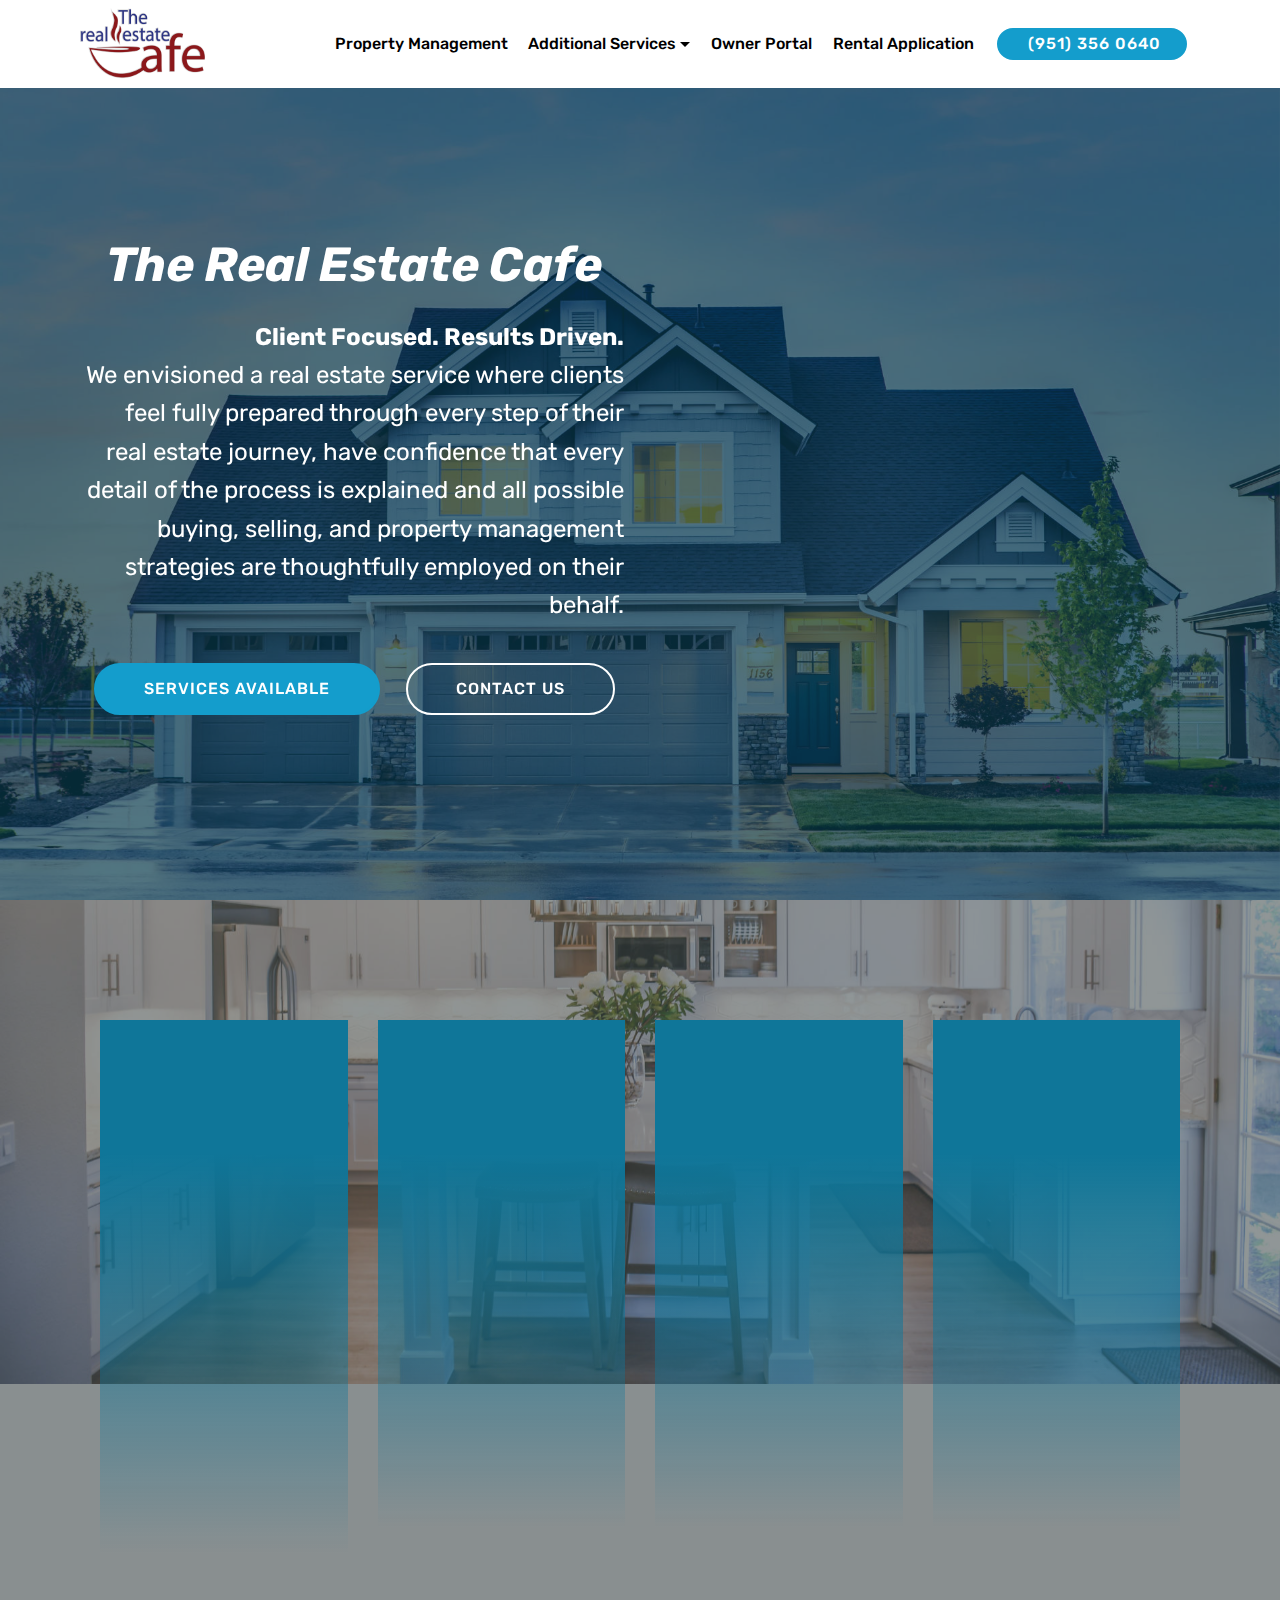
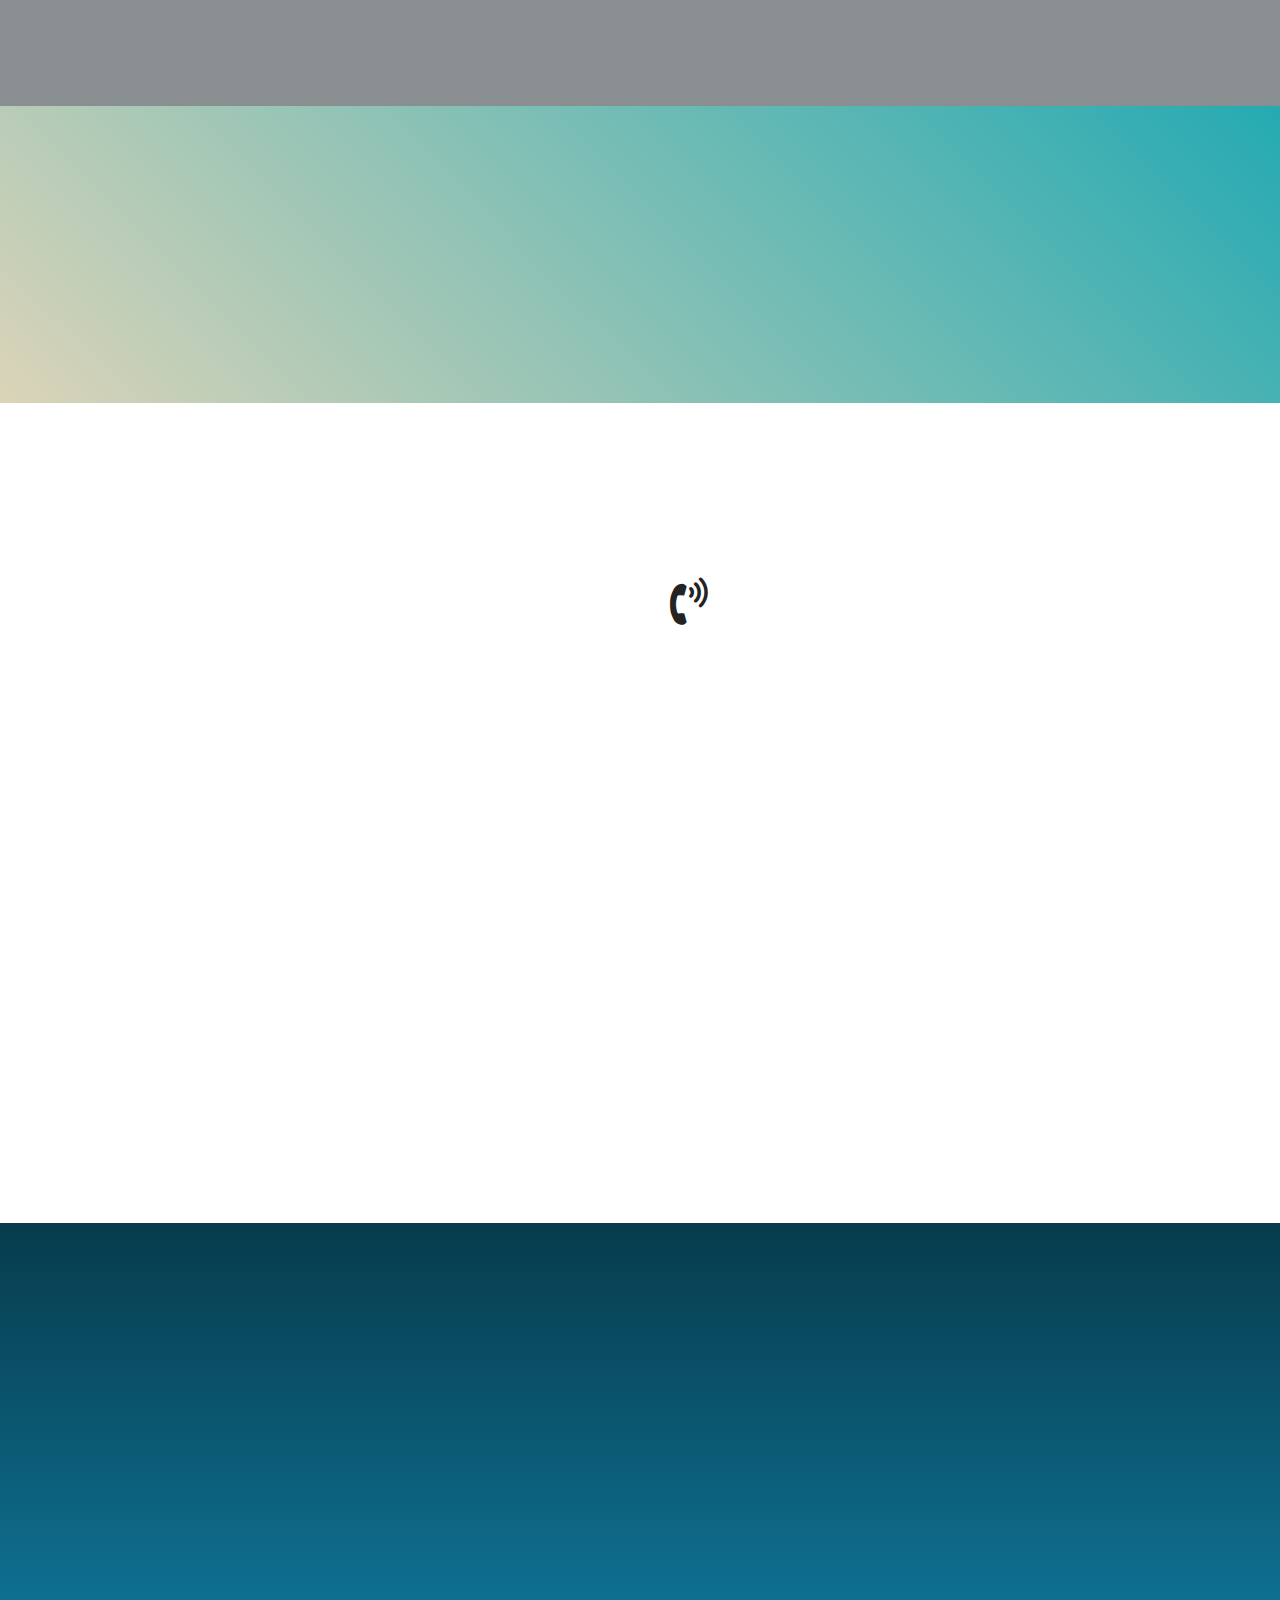
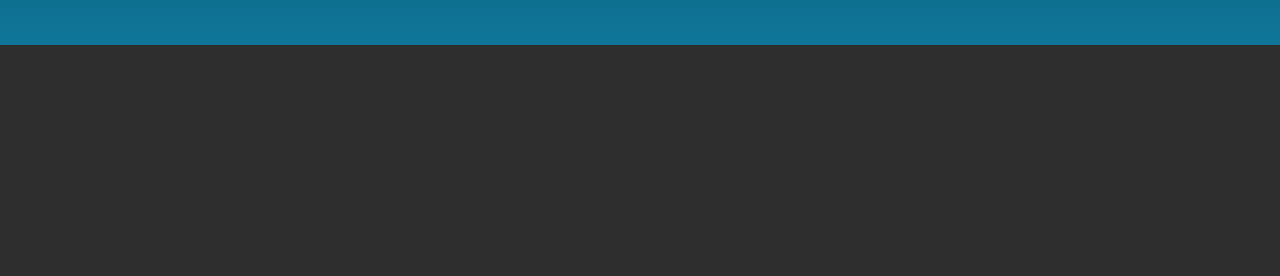
==== commit e24dfe8a: "Animation" ====
--- a/index.html
+++ b/index.html
@@ -19,12 +19,13 @@
   <link rel="stylesheet" href="assets/bootstrap/css/bootstrap.min.css">
   <link rel="stylesheet" href="assets/bootstrap/css/bootstrap-grid.min.css">
   <link rel="stylesheet" href="assets/bootstrap/css/bootstrap-reboot.min.css">
+  <link rel="stylesheet" href="assets/dropdown/css/style.css">
   <link rel="stylesheet" href="assets/formstyler/jquery.formstyler.css">
   <link rel="stylesheet" href="assets/formstyler/jquery.formstyler.theme.css">
-  <link rel="stylesheet" href="assets/datepicker/jquery.datetimepicker.min.css">
   <link rel="stylesheet" href="assets/tether/tether.min.css">
   <link rel="stylesheet" href="assets/socicon/css/styles.css">
-  <link rel="stylesheet" href="assets/dropdown/css/style.css">
+  <link rel="stylesheet" href="assets/datepicker/jquery.datetimepicker.min.css">
+  <link rel="stylesheet" href="assets/animatecss/animate.min.css">
   <link rel="stylesheet" href="assets/theme/css/style.css">
   <link rel="preload" as="style" href="assets/mobirise/css/mbr-additional.css"><link rel="stylesheet" href="assets/mobirise/css/mbr-additional.css" type="text/css">
   
@@ -231,7 +232,7 @@
                 </div>
                 <div data-form-type="formoid">
 <!--Formbuilder Form-->
-<form action="https://mobirise.com/" method="POST" class="mbr-form form-with-styler" data-form-title="TREC Contact Form "><input type="hidden" name="g-recaptcha-response" data-form-captcha="true" value="6LcMSsQUAAAAAJYM05qvsnEUbMdcbGzMZlP9wPlP"><input type="hidden" name="email" data-form-email="true" value="IHQGITbSOU4p50i7GnbclKJc0OiBj3mxcG+JTt0NbE4X2gRzLIxy503sY0sTTSgXpj3u4SaZNF8e+M2IBT2DGq61INKBSqI50CncTxu3tQBY7qu9qvQZcXvFczdHVZqu.nZBWUt2uJAmSQZlofozmaZOpffSIuUcK8YQ//dRIY1Z62SAXVBC0GZBp8/bX6MKCoFHVaqshgeQbjfRDmj+IK55YYCa+hfZNK8ORR5PHJmujmTMXNLVa9jxDojev5qwr.UMoIK5fmPqipBCeSpXY9d+MS5NAA4+LlUaWRDLKL0WCy733h6/1E4xzyJrSq0HpPiOQLGYnPg76kkwPIE3ud2+ekYO2oTuNM832Zcp4UoLBnyuBkDeoOqpwSMF++hcaI">
+<form action="https://mobirise.com/" method="POST" class="mbr-form form-with-styler" data-form-title="TREC Contact Form "><input type="hidden" name="g-recaptcha-response" data-form-captcha="true" value="6LcMSsQUAAAAAJYM05qvsnEUbMdcbGzMZlP9wPlP"><input type="hidden" name="email" data-form-email="true" value="cK9mNWQSUiGoysQ+/x3wwffijmC8x6de5VBk6h8IsXoHteCXLhRS0/C6UoNlIK36yGZJEdI9li9YZnLPW6zzJUqg/G/ItgCjf3V2J4svvw/plGle12mEBri4Q1A3v/f6.3dVbWrrWNaSXGWg6TFsQhxEuaY1eBMtk+4/4oE+CtP7GJiFxcEu1o9/G8J91JTQfNBnCrHLlXMqbP0UkYN2GuWvmaKmZPqHIM82ltudQLW2pahxzlJF4nQkz1mf9aFXN.X4NxWNJoTAvbhZo0WwEr9xtvJ7zfvp0kKZXIQIh88kVEbxOnDYnH0rn7Xf4oyZ37nnSX0qWs8XXwUM6/S/dIZo35qRGHsk92eqkkXQ+NFr5uLwVphwOA3wA+9/oh2x5C">
 <div class="row">
 <div hidden="hidden" data-form-alert="" class="alert alert-success col-12">Thanks for filling out the form!</div>
 <div hidden="hidden" data-form-alert-danger="" class="alert alert-danger col-12"> </div>
@@ -249,7 +250,7 @@
 <div data-for="message" class="col-md-12 form-group">
 <textarea name="message" placeholder="Message" data-form-field="Message" class="form-control input display-7" id="message-form4-1u"></textarea>
 </div>
-<div class="col-lg-9 col-md-12 col-sm-12 input-group-btn mt-2 align-center"><button type="submit" class="btn btn-primary btn-form display-4"><span class="icon54-v2-email-app-2 mbr-iconfont mbr-iconfont-btn"></span>SEND MESSAGE</button></div>
+<div class="col-lg-9 col-md-12 col-sm-12 input-group-btn mt-2 align-center"><button type="submit" class="btn btn-primary btn-form display-4"><span class="icon54-v2-email-app-2 mbr-iconfont mbr-iconfont-btn" style="font-size: 20px;"></span>SEND MESSAGE</button></div>
 </div>
 </form><!--Formbuilder Form-->
 </div>
@@ -439,7 +440,7 @@
 
                             <div class="form-wrapper" data-form-type="formoid">
 <!--Formbuilder Form-->
-<form action="https://mobirise.com/" method="POST" class="mbr-form form-with-styler" data-form-title="TREC Contact Form "><input type="hidden" name="g-recaptcha-response" data-form-captcha="true" value="6LcMSsQUAAAAAJYM05qvsnEUbMdcbGzMZlP9wPlP"><input type="hidden" name="email" data-form-email="true" value="iierFLMIPi2arhG2CwkZ06WmIjxd1drKePN01l62RxieE1E3Jy8UoTgWt2NrTyh0rESvBi2YJunr336vpeRd1YM8dNXVrWpXY7CEUj0/itEjTF0KbKrskviNbMW+IMVU.R1gaNyC5UGnVpws4xs8OEJR6ntTMarcnC16lcmIfxEvTpPfB1V9PPjrTH4T2sFd+ru3xDVbChUFMo/PLMZskZbZHCq46uo2uTto/htTaBkfqpVybieLrEReZJ0ZjhrCl.niBY1xU8c5IbZ5oSBtGT6+aSQ7UP7UdQJ+1rp028ZsRvWp1tcaasNU/XHEDWIWcBEoFSykHPwCoYnlwrQVctLuEhXWR7mOAy7LW96UwlDxNyGgNNF1kn0t2igxTwys2e">
+<form action="https://mobirise.com/" method="POST" class="mbr-form form-with-styler" data-form-title="TREC Contact Form "><input type="hidden" name="g-recaptcha-response" data-form-captcha="true" value="6LcMSsQUAAAAAJYM05qvsnEUbMdcbGzMZlP9wPlP"><input type="hidden" name="email" data-form-email="true" value="aSuwUqFKS89Qgkccq15llMGSfw1OIeWVz4uWfhoznnCxZwhaPCWLj8dot84Mj5pMfwSX53fNG7EfbReoCUy4es3w7xvmssXlzb2VOpCYm/i0Toh5lJzczHR+rfF1zqux.l0UKOZ3jR3y6oJxVjcNGwakk9F+1T/SDOsNQ4+qOxvH3iNeDMjD3p/oZF1xvz93BPKPLrZU2IkV0euF04Nc+cfc2oLKaTFzMnpl81YcPhTbvWhSgdEUnapRkncTN2Vkh.QwJrNgIYjEmhs4RVULyOwNuv8GSq7/YNPVwWxIIheDLV0prlU3j7zthhL3tuqjbm/FI7A+yNoE7CD6d1w9cMG+YA/avafbL1LU+sZkCtO5MQY/gSzuUkPZe0Spgz6CTw">
 <div class="row">
 <div hidden="hidden" data-form-alert="" class="alert alert-success col-12">Thanks for filling out the form!</div>
 <div hidden="hidden" data-form-alert-danger="" class="alert alert-danger col-12"> </div>
@@ -473,25 +474,27 @@
   <script src="assets/web/assets/jquery/jquery.min.js"></script>
   <script src="assets/popper/popper.min.js"></script>
   <script src="assets/bootstrap/js/bootstrap.min.js"></script>
+  <script src="assets/viewportchecker/jquery.viewportchecker.js"></script>
+  <script src="assets/dropdown/js/nav-dropdown.js"></script>
+  <script src="assets/dropdown/js/navbar-dropdown.js"></script>
   <script src="assets/touchswipe/jquery.touch-swipe.min.js"></script>
   <script src="assets/formstyler/jquery.formstyler.js"></script>
   <script src="assets/formstyler/jquery.formstyler.min.js"></script>
-  <script src="assets/datepicker/jquery.datetimepicker.full.js"></script>
   <script src="assets/tether/tether.min.js"></script>
+  <script src="assets/bootstrapcarouselswipe/bootstrap-carousel-swipe.js"></script>
   <script src="assets/mbr-clients-slider/mbr-clients-slider.js"></script>
   <script src="assets/popup-plugin/script.js"></script>
   <script src="assets/popup-overlay-plugin/script.js"></script>
   <script src="assets/smoothscroll/smooth-scroll.js"></script>
-  <script src="assets/bootstrapcarouselswipe/bootstrap-carousel-swipe.js"></script>
+  <script src="assets/datepicker/jquery.datetimepicker.full.js"></script>
   <script src="assets/parallax/jarallax.min.js"></script>
-  <script src="assets/dropdown/js/nav-dropdown.js"></script>
-  <script src="assets/dropdown/js/navbar-dropdown.js"></script>
   <script src="https://www.google.com/recaptcha/api.js?render=6LcMSsQUAAAAAJYM05qvsnEUbMdcbGzMZlP9wPlP"></script>
   <script src="assets/theme/js/script.js"></script>
   <script src="assets/formoid/formoid.min.js"></script>
   
   
  <div id="scrollToTop" class="scrollToTop mbr-arrow-up"><a style="text-align: center;"><i class="mbr-arrow-up-icon mbr-arrow-up-icon-cm cm-icon cm-icon-smallarrow-up"></i></a></div>
+    <input name="animation" type="hidden">
   
 </body>
 </html>